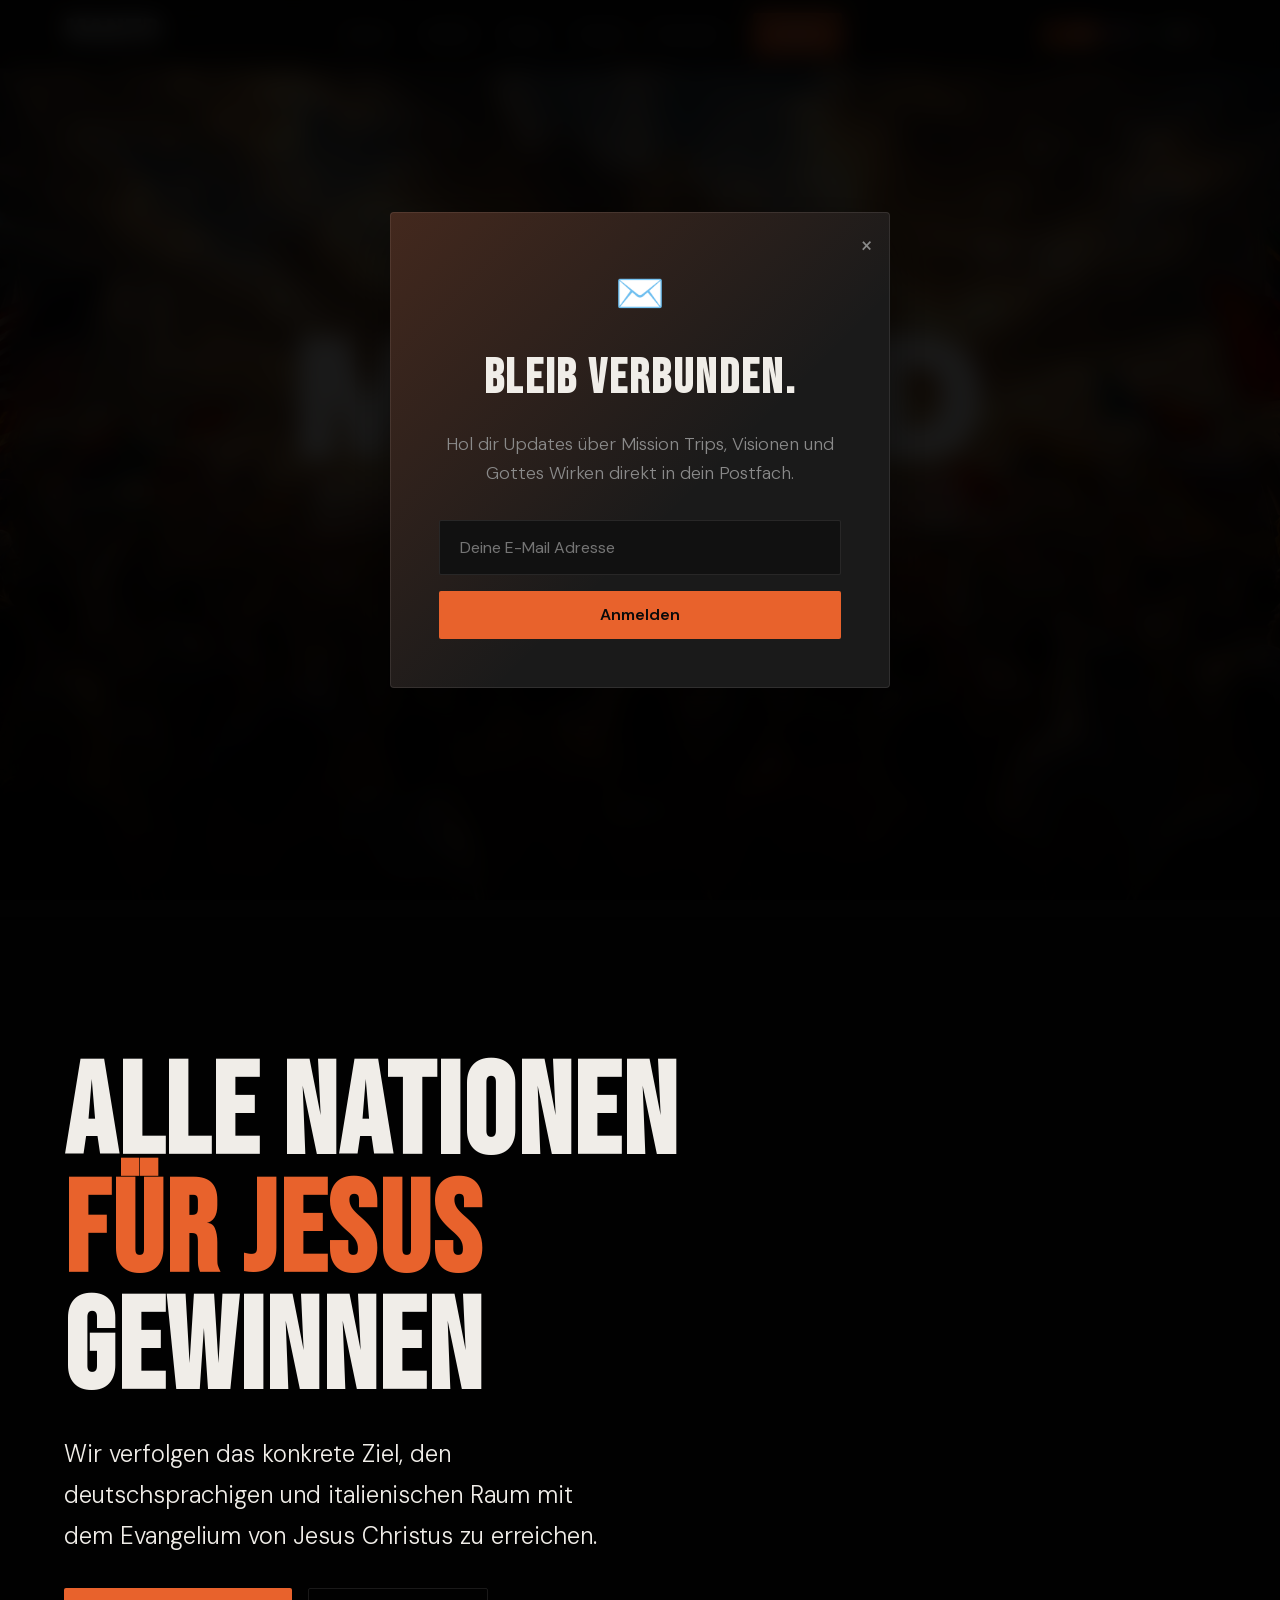
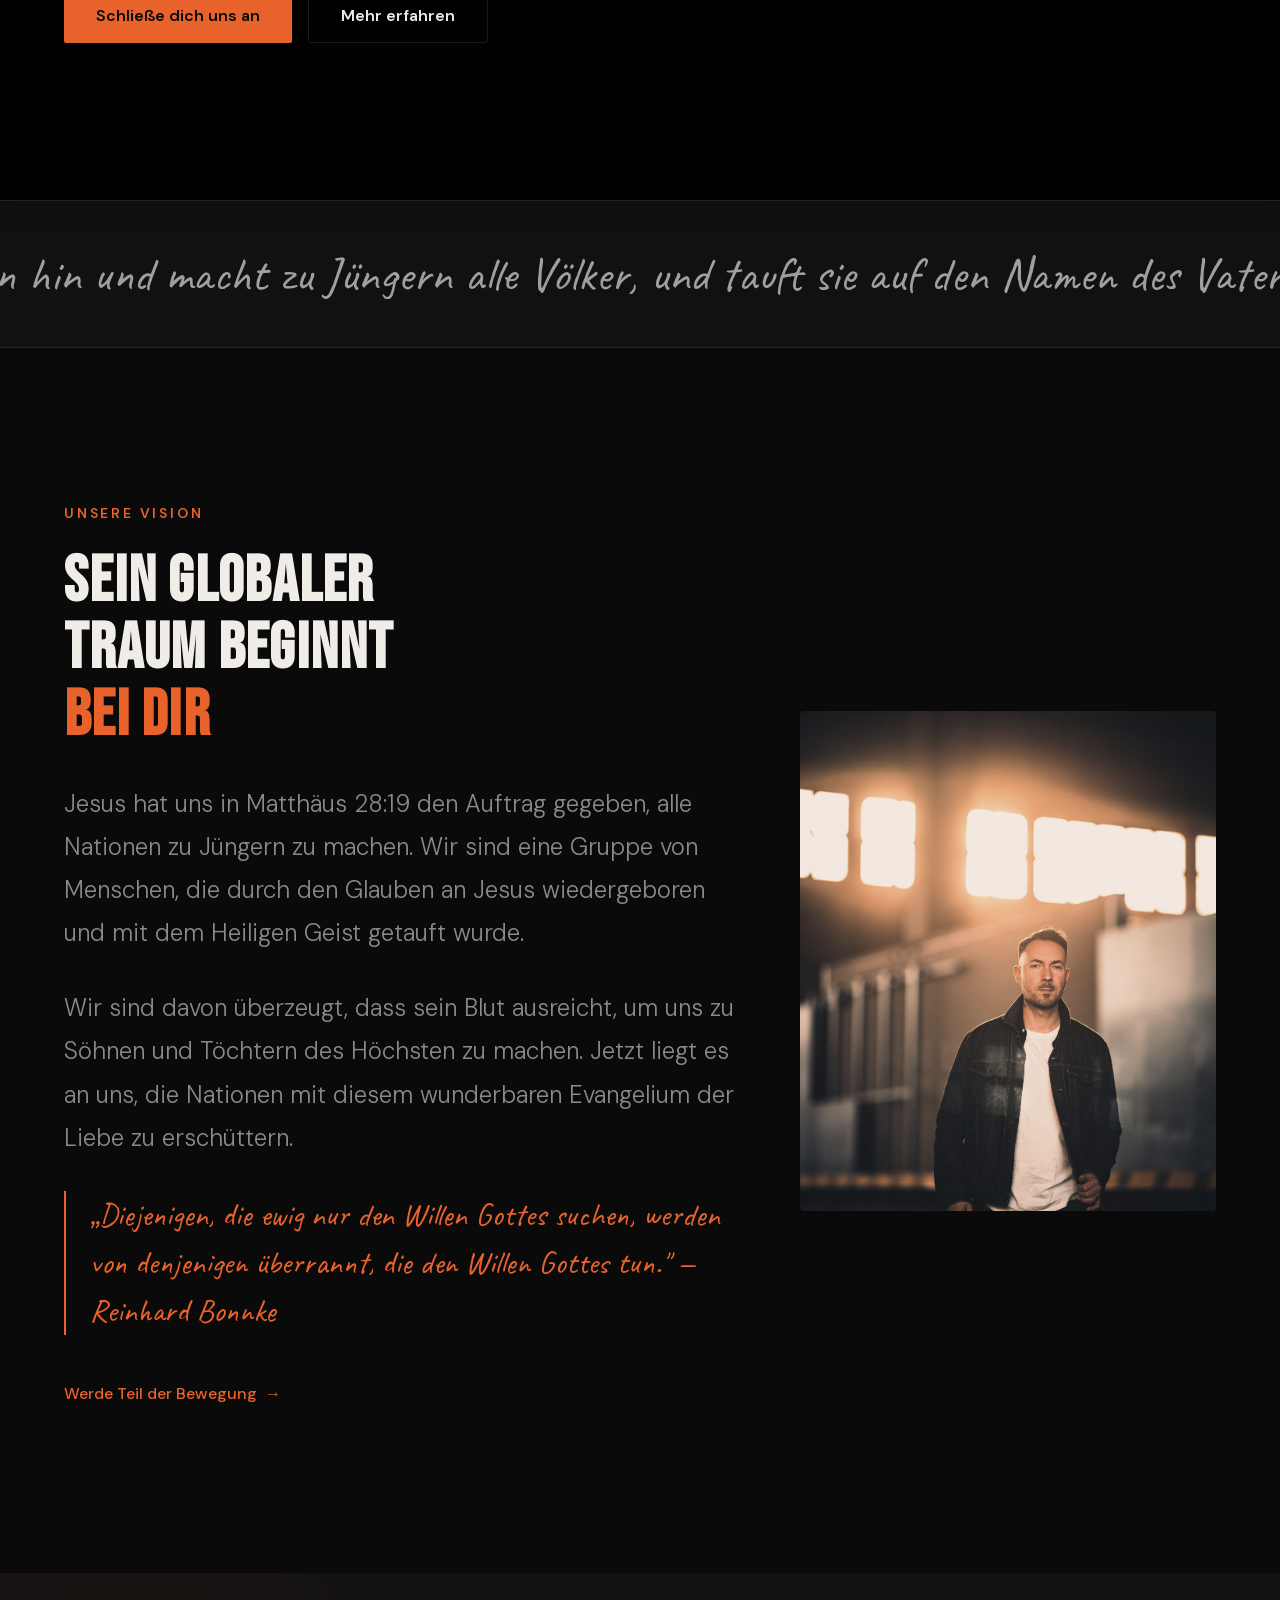
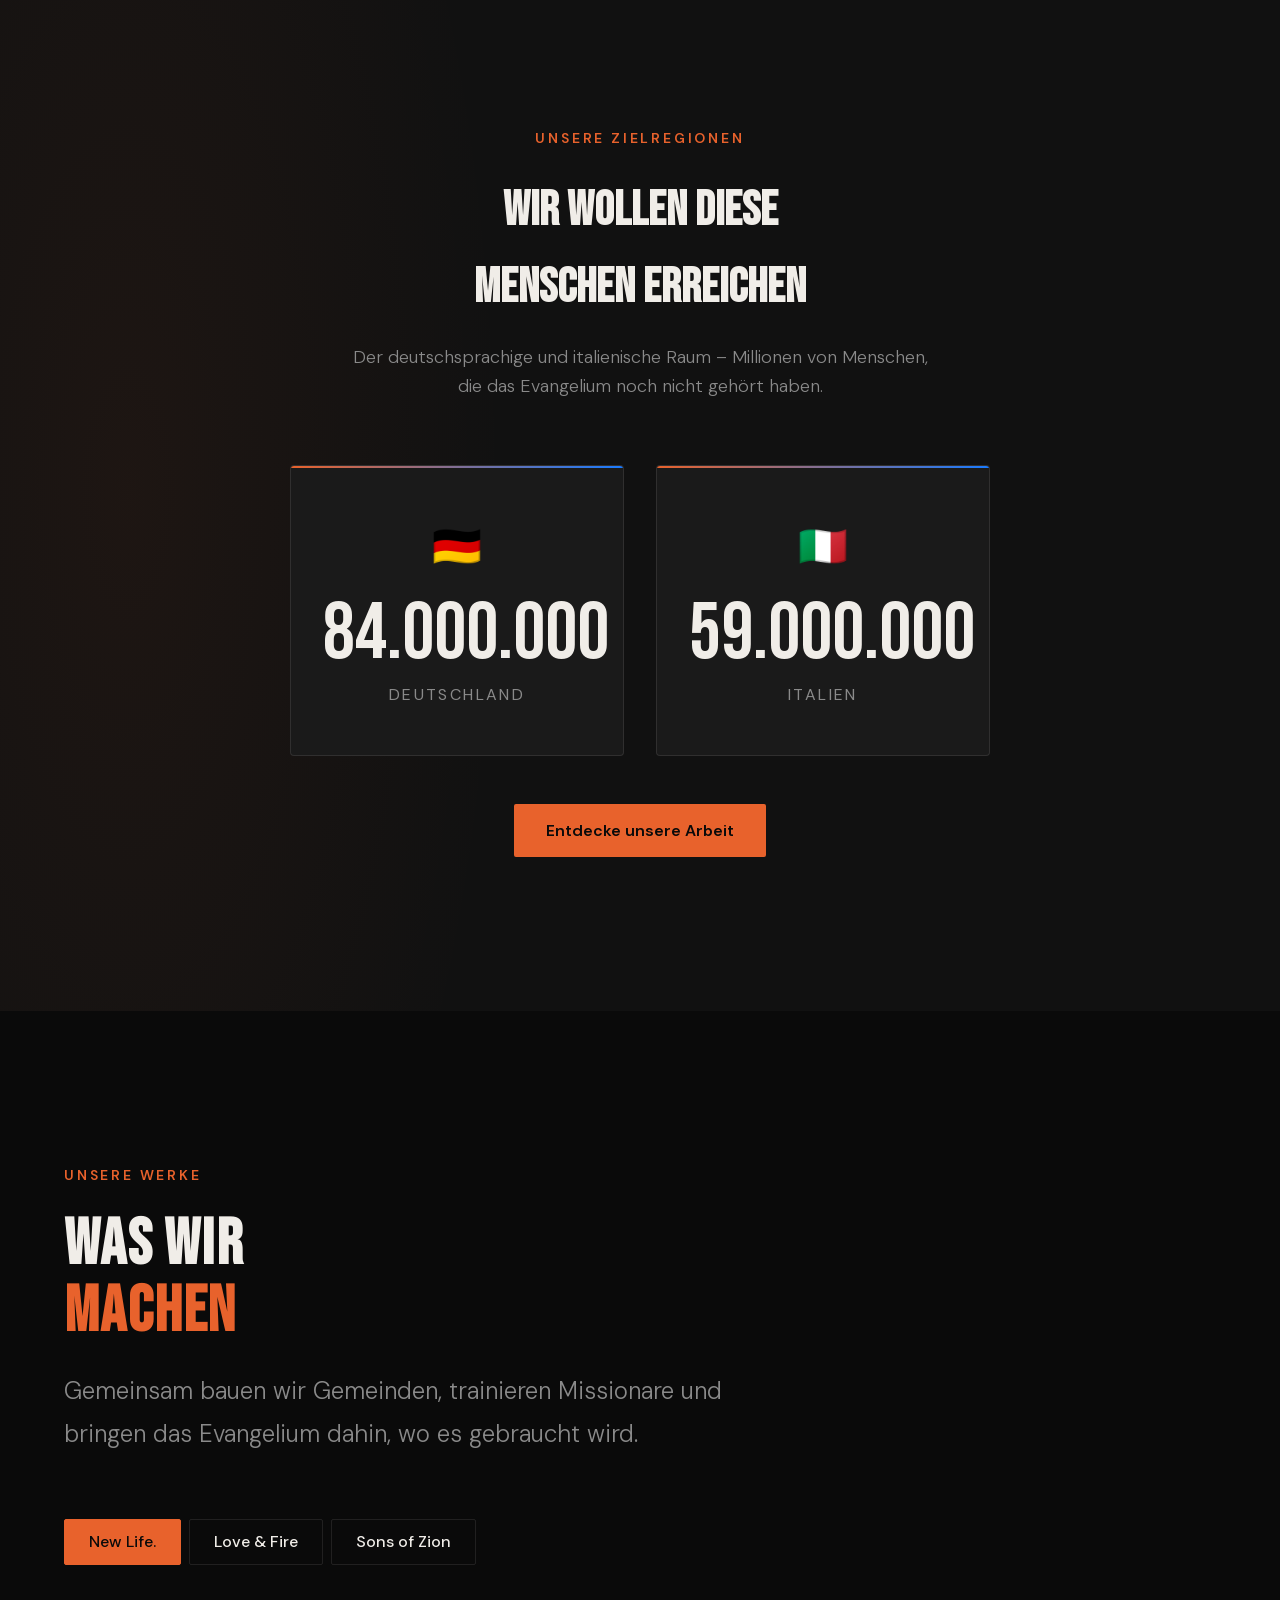
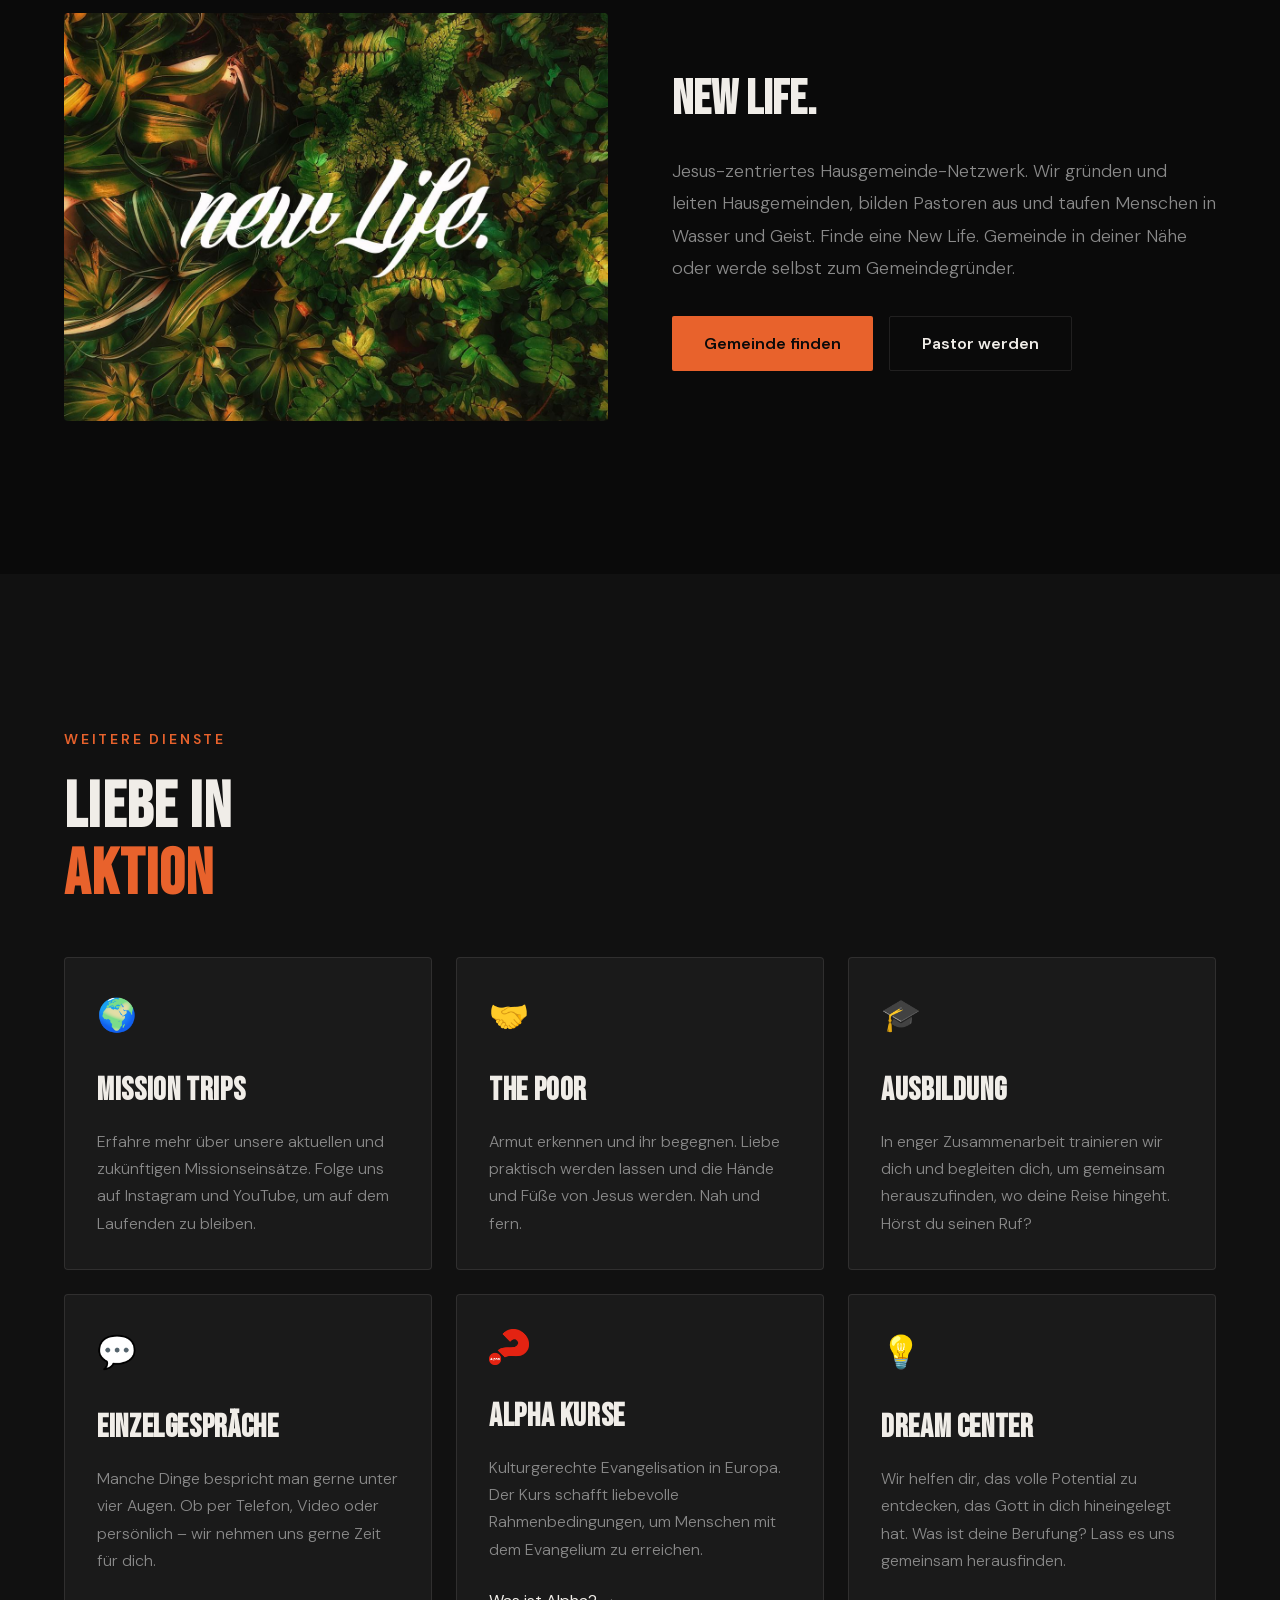
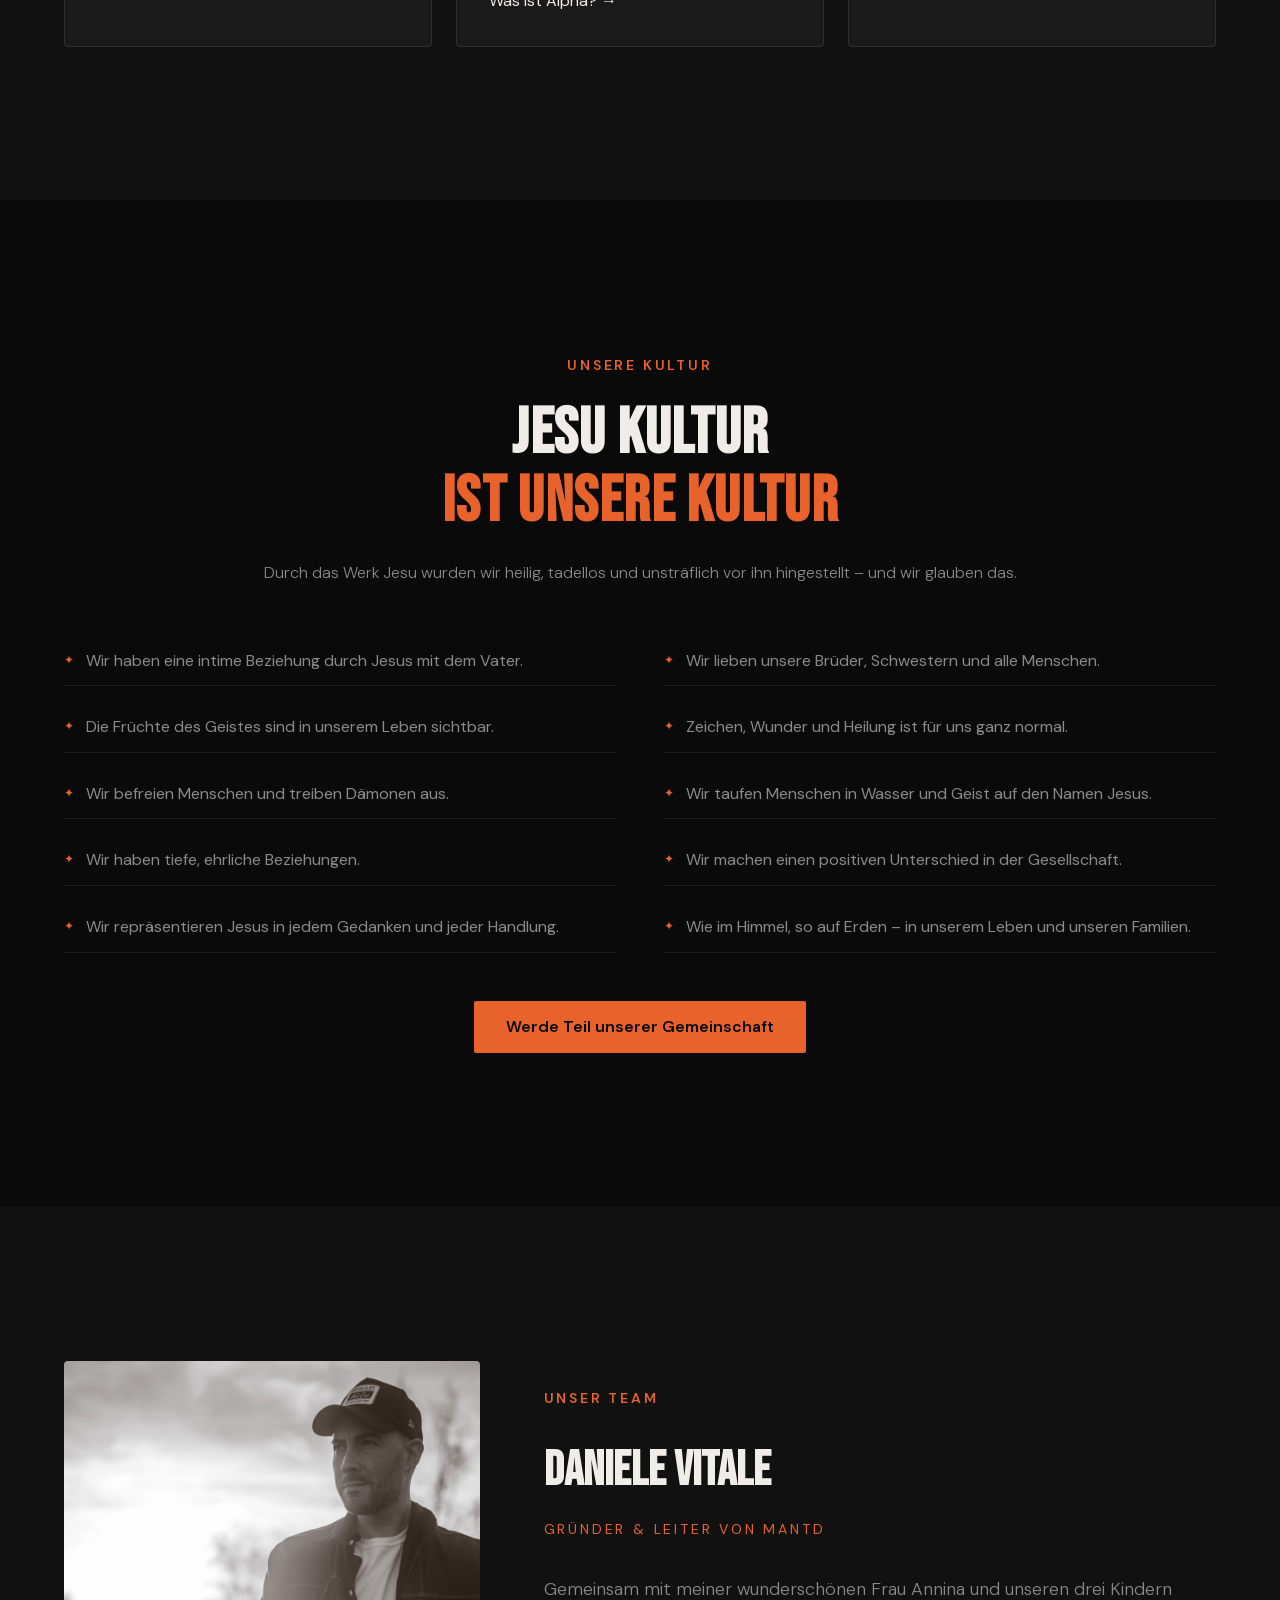
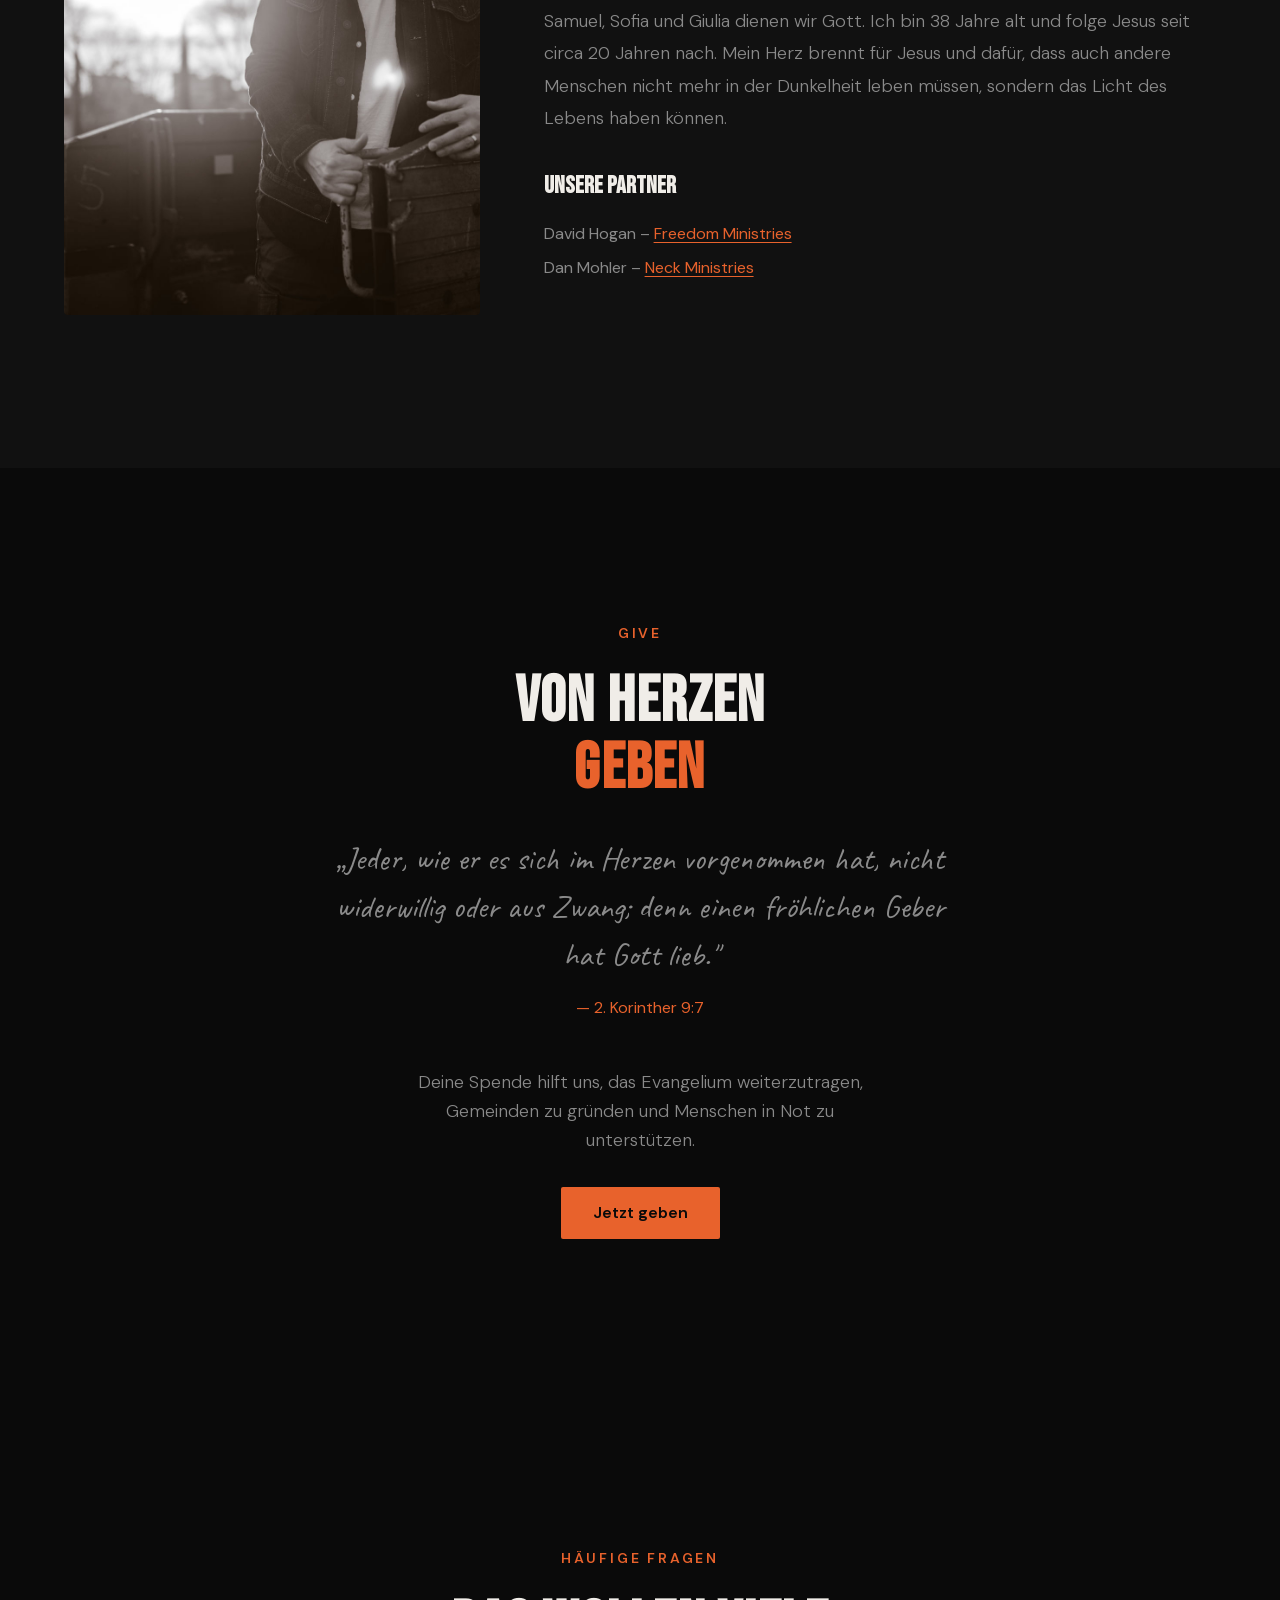
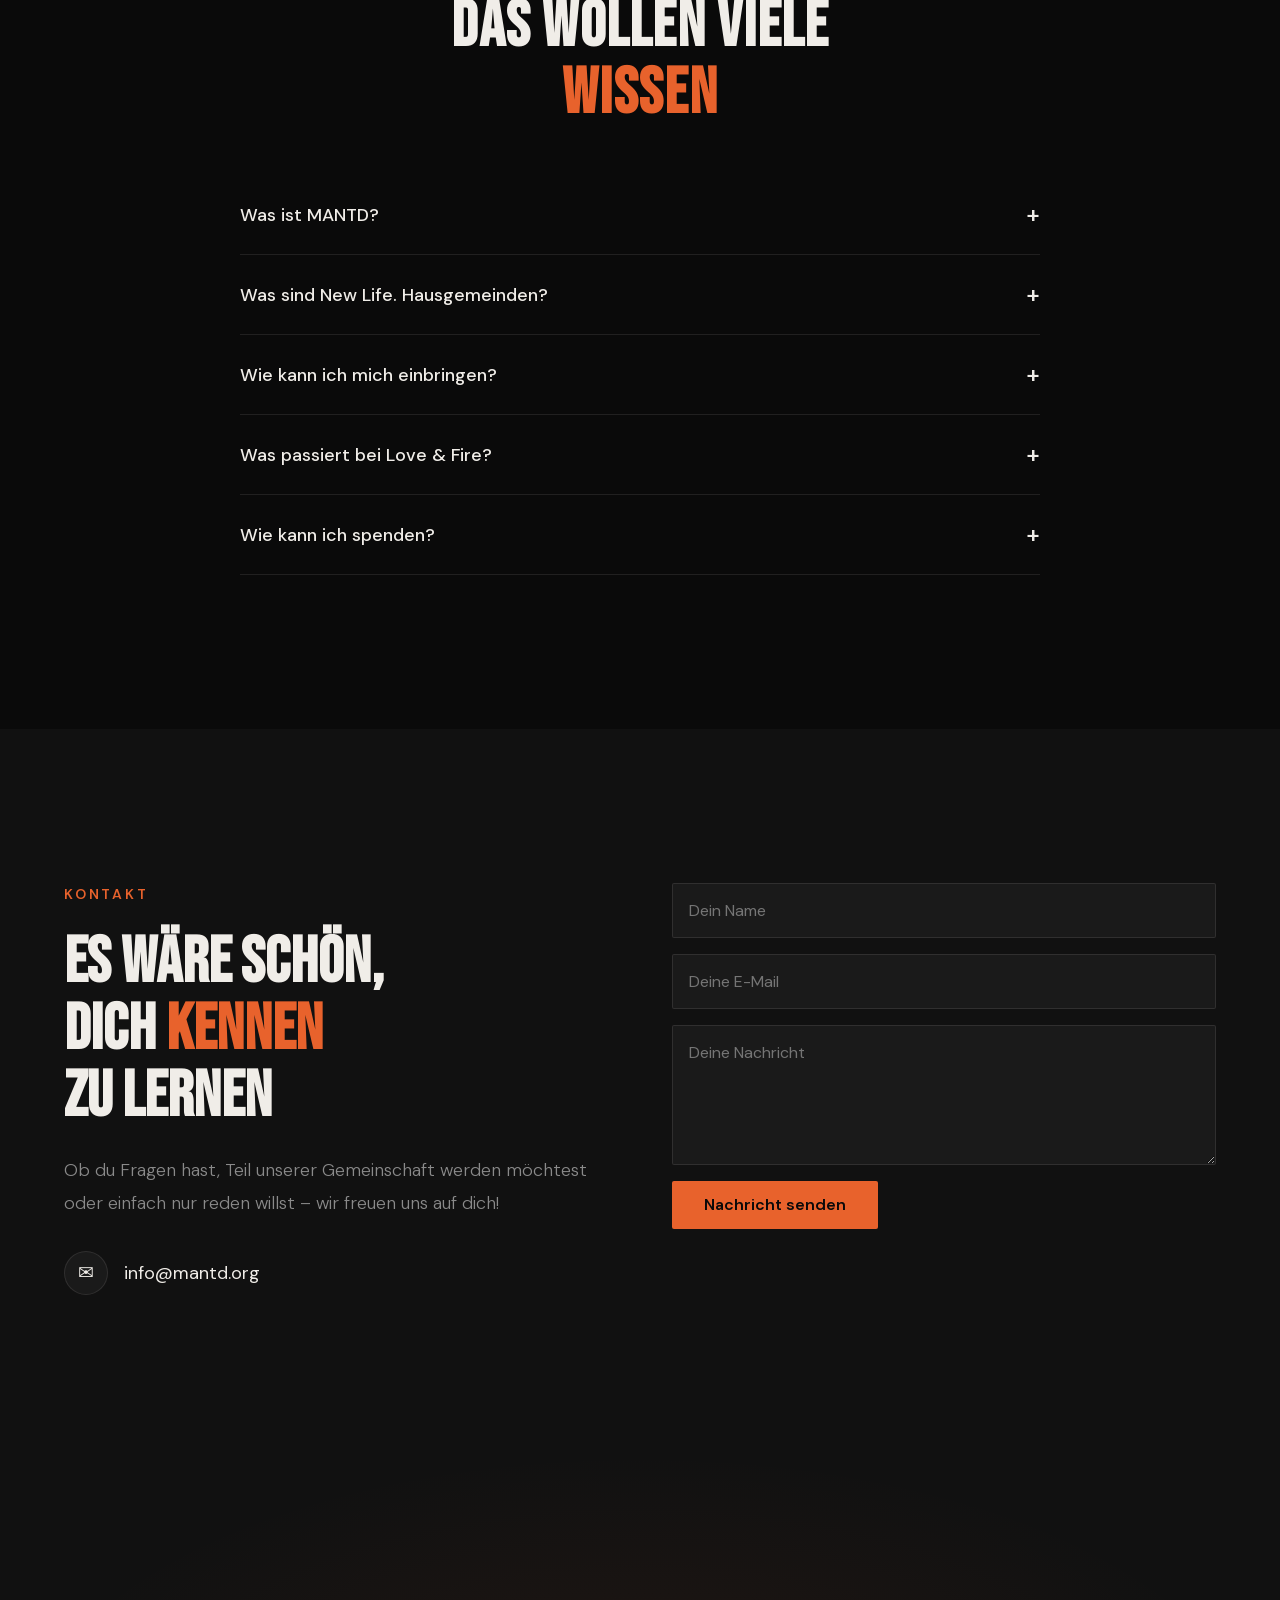
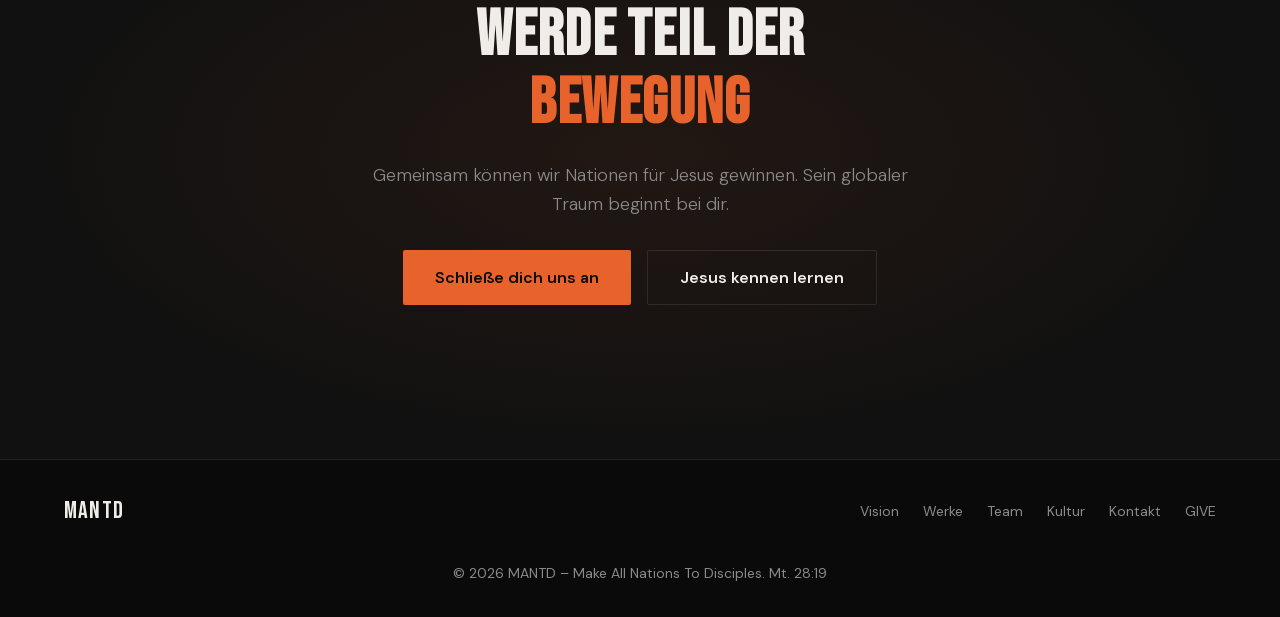
==== index.html @ f21a74c5 "feat: add GSAP and ScrollTrigger animations with custom fonts and updated assets" ====
<!DOCTYPE html>
<html lang="de">

<head>
  <meta charset="UTF-8">
  <meta name="viewport" content="width=device-width, initial-scale=1.0">
  <title>MANTD | Make All Nations To Disciples</title>
  <meta name="description"
    content="MANTD – Alle Nationen für Jesus gewinnen. Gemeinnützige Organisation mit dem Ziel, Europa mit dem Evangelium von Jesus Christus zu erreichen.">
  <link rel="stylesheet" href="assets/fonts.css">
  <link rel="stylesheet" href="style.css">
  <script src="assets/js/gsap.min.js"></script>
  <script src="assets/js/ScrollTrigger.min.js"></script>
</head>

<body>

  <!-- ======= NAVIGATION ======= -->
  <nav class="nav" id="nav">
    <div class="container nav__inner">
      <a href="#" class="nav__logo">
        <img src="assets/images/mantd-logo-weiss.png" alt="MANTD Logo" class="nav__logo-img">
      </a>
      <ul class="nav__links">
        <li><a href="#vision" data-i18n="nav.vision">Vision</a></li>
        <li><a href="#werke" data-i18n="nav.werke">Werke</a></li>
        <li><a href="#team" data-i18n="nav.team">Team</a></li>
        <li><a href="#kultur" data-i18n="nav.kultur">Kultur</a></li>
        <li><a href="#kontakt" data-i18n="nav.kontakt">Kontakt</a></li>
        <li><a href="#give" class="nav__cta" data-i18n="nav.give">GIVE</a></li>
      </ul>

      <!-- ── Language Switcher ── -->
      <div class="lang-switcher" role="group" aria-label="Language switcher">
        <button class="lang-btn active" data-lang="de" aria-pressed="true" onclick="setLanguage('de')">
          <span class="lang-flag">🇩🇪</span><span class="lang-code">DE</span>
        </button>
        <button class="lang-btn" data-lang="en" aria-pressed="false" onclick="setLanguage('en')">
          <span class="lang-flag">🇬🇧</span><span class="lang-code">EN</span>
        </button>
        <button class="lang-btn" data-lang="it" aria-pressed="false" onclick="setLanguage('it')">
          <span class="lang-flag">🇮🇹</span><span class="lang-code">IT</span>
        </button>
      </div>

      <button class="nav__burger" id="burger" data-i18n-aria="nav.burger" aria-label="Menü öffnen">
        <span></span><span></span><span></span>
      </button>
    </div>
  </nav>

  <div class="mobile-menu" id="mobileMenu">
    <a href="#vision" onclick="closeMobile()" data-i18n="nav.vision">Vision</a>
    <a href="#werke" onclick="closeMobile()" data-i18n="nav.werke">Werke</a>
    <a href="#team" onclick="closeMobile()" data-i18n="nav.team">Team</a>
    <a href="#kultur" onclick="closeMobile()" data-i18n="nav.kultur">Kultur</a>
    <a href="#kontakt" onclick="closeMobile()" data-i18n="nav.kontakt">Kontakt</a>
    <a href="#give" onclick="closeMobile()" data-i18n="nav.give">GIVE</a>

    <!-- Mobile Language Switcher -->
    <div class="lang-switcher lang-switcher--mobile" role="group" aria-label="Language switcher">
      <button class="lang-btn active" data-lang="de" aria-pressed="true" onclick="setLanguage('de');closeMobile()">
        <span class="lang-flag">🇩🇪</span><span class="lang-code">DE</span>
      </button>
      <button class="lang-btn" data-lang="en" aria-pressed="false" onclick="setLanguage('en');closeMobile()">
        <span class="lang-flag">🇬🇧</span><span class="lang-code">EN</span>
      </button>
      <button class="lang-btn" data-lang="it" aria-pressed="false" onclick="setLanguage('it');closeMobile()">
        <span class="lang-flag">🇮🇹</span><span class="lang-code">IT</span>
      </button>
    </div>
  </div>

  <!-- ======= HERO ======= -->
  <section class="hero" id="hero">
    <div class="hero__bg">
      <img src="assets/images/hero-background.png" alt="MANTD – Fluid Art Background" loading="eager">
    </div>
    <div class="hero__overlay"></div>
    <div class="hero__center-logo">
      <img src="assets/images/mantd-logo-weiss.png" alt="MANTD" class="hero__big-logo">
    </div>
    <div class="scroll-indicator">
      <span data-i18n="hero.scroll">Scroll</span>
      <div class="scroll-indicator__line"></div>
    </div>
  </section>

  <!-- ======= HERO CONTENT SECTION ======= -->
  <section class="hero-content-section">
    <div class="hcs__bg"></div>
    <div class="hcs__overlay"></div>
    <div class="container hcs__content">
      <h1 class="hero__title">
        <span data-i18n="hero.title.line1">Alle Nationen</span><br>
        <span class="accent" data-i18n="hero.title.accent">für Jesus</span><br>
        <span data-i18n="hero.title.line2">gewinnen</span>
      </h1>
      <p class="hero__subtitle" data-i18n="hero.subtitle">Wir verfolgen das konkrete Ziel, den deutschsprachigen und
        italienischen Raum mit dem
        Evangelium von Jesus Christus zu erreichen.</p>
      <div class="hero__ctas">
        <a href="#kontakt" class="btn btn--primary" data-i18n="hero.cta.join">Schließe dich uns an</a>
        <a href="#vision" class="btn btn--outline" data-i18n="hero.cta.more">Mehr erfahren</a>
      </div>
    </div>
  </section>

  <!-- ======= TICKER ======= -->
  <section class="ticker">
    <div style="overflow:hidden;">
      <div class="ticker__track" id="ticker">
        <div class="ticker__item ticker__item--scripture" data-i18n="ticker.text">Mt 28:19 So geht nun hin und macht zu
          Jüngern alle Völker, und tauft sie auf den Namen des Vaters und des Sohnes und des Heiligen Geistes!</div>
        <div class="ticker__item ticker__item--scripture" data-i18n="ticker.text">Mt 28:19 So geht nun hin und macht zu
          Jüngern alle Völker, und tauft sie auf den Namen des Vaters und des Sohnes und des Heiligen Geistes!</div>
        <div class="ticker__item ticker__item--scripture" data-i18n="ticker.text">Mt 28:19 So geht nun hin und macht zu
          Jüngern alle Völker, und tauft sie auf den Namen des Vaters und des Sohnes und des Heiligen Geistes!</div>
        <div class="ticker__item ticker__item--scripture" data-i18n="ticker.text">Mt 28:19 So geht nun hin und macht zu
          Jüngern alle Völker, und tauft sie auf den Namen des Vaters und des Sohnes und des Heiligen Geistes!</div>
      </div>
    </div>
  </section>

  <!-- ======= VISION ======= -->
  <section class="vision" id="vision">
    <div class="container">
      <div class="vision__grid">
        <div class="vision__text reveal">
          <div class="section-label" data-i18n="vision.label">Unsere Vision</div>
          <h2 class="section-heading" style="margin-bottom:var(--space-8);">
            <span data-i18n="vision.heading1">Sein globaler</span><br>
            <span data-i18n="vision.heading2">Traum beginnt</span><br>
            <span style="color:var(--color-accent);" data-i18n="vision.heading3">bei dir</span>
          </h2>
          <p data-i18n="vision.p1">Jesus hat uns in Matthäus 28:19 den Auftrag gegeben, alle Nationen zu Jüngern zu
            machen. Wir sind eine
            Gruppe von Menschen, die durch den Glauben an Jesus wiedergeboren und mit dem Heiligen Geist getauft wurde.
          </p>
          <p data-i18n="vision.p2">Wir sind davon überzeugt, dass sein Blut ausreicht, um uns zu Söhnen und Töchtern des
            Höchsten zu machen.
            Jetzt liegt es an uns, die Nationen mit diesem wunderbaren Evangelium der Liebe zu erschüttern.</p>
          <div class="vision__quote" data-i18n="vision.quote">
            „Diejenigen, die ewig nur den Willen Gottes suchen, werden von denjenigen überrannt, die den Willen Gottes
            tun."
            <br>- Reinhard Bonnke
          </div>
          <a href="#kontakt" class="btn btn--ghost"><span data-i18n="vision.cta">Werde Teil der Bewegung</span> <span
              class="arrow">→</span></a>
        </div>
        <div class="vision__image reveal">
          <img src="assets/images/daniele-vitale-gruender.jpg" data-i18n-alt="vision.img.alt"
            alt="Daniele Vitale – Gründer MANTD">
        </div>
      </div>
    </div>
  </section>

  <!-- ======= COUNTER ======= -->
  <section class="counter" id="counter">
    <div class="container">
      <div class="section-label" style="text-align:center;" data-i18n="counter.label">Unsere Zielregionen</div>
      <h2 class="counter__heading reveal">
        <span data-i18n="counter.heading1">Wir wollen diese</span><br>
        <span data-i18n="counter.heading2">Menschen erreichen</span>
      </h2>
      <p class="counter__sub reveal" data-i18n="counter.sub">Der deutschsprachige und italienische Raum – Millionen von
        Menschen, die das
        Evangelium noch nicht gehört haben.</p>
      <div class="counter__grid reveal">
        <div class="counter__card">
          <div class="counter__flag">🇩🇪</div>
          <div class="counter__number" data-target="84000000">0</div>
          <div class="counter__label" data-i18n="counter.germany">Deutschland</div>
        </div>
        <div class="counter__card">
          <div class="counter__flag">🇮🇹</div>
          <div class="counter__number" data-target="59000000">0</div>
          <div class="counter__label" data-i18n="counter.italy">Italien</div>
        </div>
      </div>
      <a href="#werke" class="btn btn--primary" data-i18n="counter.cta">Entdecke unsere Arbeit</a>
    </div>
  </section>

  <!-- ======= WERKE ======= -->
  <section class="werke" id="werke">
    <div class="container">
      <div class="werke__intro reveal">
        <div class="section-label" data-i18n="werke.label">Unsere Werke</div>
        <h2 class="section-heading" style="margin-bottom:var(--space-6);">
          <span data-i18n="werke.heading">Was wir</span><br>
          <span style="color:var(--color-accent);" data-i18n="werke.heading.accent">machen</span>
        </h2>
        <p data-i18n="werke.intro">Gemeinsam bauen wir Gemeinden, trainieren Missionare und bringen das Evangelium
          dahin, wo es gebraucht wird.</p>
      </div>

      <div class="werke__tabs reveal">
        <button class="werke__tab active" data-panel="newlife" data-i18n="werke.tab.newlife">New Life.</button>
        <button class="werke__tab" data-panel="lovefire" data-i18n="werke.tab.lovefire">Love &amp; Fire</button>
        <button class="werke__tab" data-panel="sons" data-i18n="werke.tab.sons">Sons of Zion</button>
      </div>

      <!-- New Life Panel -->
      <div class="werke__panel active" id="panel-newlife">
        <div class="werke__card">
          <div class="werke__card-image">
            <img src="assets/images/newlife-gemeinde.jpg" data-i18n-alt="newlife.img.alt" alt="New Life. Logo">
          </div>
          <div>
            <h3 class="werke__card-title">New Life.</h3>
            <p class="werke__card-desc" data-i18n="newlife.desc">Jesus-zentriertes Hausgemeinde-Netzwerk. Wir gründen
              und leiten Hausgemeinden,
              bilden Pastoren aus und taufen Menschen in Wasser und Geist. Finde eine New Life. Gemeinde in deiner Nähe
              oder werde selbst zum Gemeindegründer.</p>
            <div style="display:flex;gap:var(--space-4);flex-wrap:wrap;">
              <a href="https://www.newlife-international.org" target="_blank" rel="noopener" class="btn btn--primary"
                data-i18n="newlife.cta1">Gemeinde finden</a>
              <a href="https://www.sonsofzion.org" target="_blank" rel="noopener" class="btn btn--outline"
                data-i18n="newlife.cta2">Pastor werden</a>
            </div>
          </div>
        </div>
      </div>

      <!-- Love & Fire Panel -->
      <div class="werke__panel" id="panel-lovefire">
        <div class="werke__card">
          <div class="werke__card-image">
            <img src="assets/images/loveandfire-logo.png" data-i18n-alt="lovefire.img.alt" alt="Love &amp; Fire Logo"
              style="object-fit:contain;background:#fff;">
          </div>
          <div>
            <h3 class="werke__card-title">Love &amp; Fire</h3>
            <p class="werke__card-desc" data-i18n="lovefire.desc">Ein 2-Tages-Seminar, bei dem wir tief in Gottes Liebe
              eintauchen. Eine Mischung
              aus Teachings und Straßeneinsätzen – Kranke heilen, für Menschen beten und das Evangelium predigen. Es
              geht nicht um ein Event, sondern um einen Lebensstil.</p>
            <div style="display:flex;gap:var(--space-4);flex-wrap:wrap;">
              <a href="https://www.love-and-fire.org" target="_blank" rel="noopener" class="btn btn--primary"
                data-i18n="lovefire.cta1">Zum nächsten Event</a>
              <a href="https://www.love-and-fire.org" target="_blank" rel="noopener" class="btn btn--outline"
                data-i18n="lovefire.cta2">Event buchen</a>
            </div>
          </div>
        </div>
      </div>

      <!-- Sons of Zion Panel -->
      <div class="werke__panel" id="panel-sons">
        <div class="werke__card">
          <div class="werke__card-image">
            <img src="assets/images/sonsofzion-logo.jpg" data-i18n-alt="sons.img.alt" alt="Sons of Zion Logo"
              style="object-fit:contain;background:#000;padding:10px;">
          </div>
          <div>
            <h3 class="werke__card-title">Sons of Zion</h3>
            <p class="werke__card-desc" data-i18n="sons.desc">Das Herz von Sons of Zion: Männer und Frauen in ihrer
              Identität in Christus
              stärken, gewurzelt und gegründet in der Liebe Gottes. Fest in der Wahrheit stehen, nicht durch Gefühle
              geformt. Seminare lokal und online.</p>
            <div style="display:flex;gap:var(--space-4);flex-wrap:wrap;">
              <a href="https://www.sonsofzion.org" target="_blank" rel="noopener" class="btn btn--primary"
                data-i18n="sons.cta1">Nächstes Seminar</a>
              <a href="https://www.sonsofzion.org" target="_blank" rel="noopener" class="btn btn--outline"
                data-i18n="sons.cta2">Online teilnehmen</a>
            </div>
          </div>
        </div>
      </div>
    </div>
  </section>

  <!-- ======= FEATURES GRID ======= -->
  <section class="features" id="features">
    <div class="container">
      <div class="section-label reveal" data-i18n="features.label">Weitere Dienste</div>
      <h2 class="section-heading reveal" style="max-width:600px;margin-bottom:0;">
        <span data-i18n="features.heading">Liebe in</span><br>
        <span style="color:var(--color-accent);" data-i18n="features.heading.accent">Aktion</span>
      </h2>
      <div class="features__grid">
        <div class="feature-card reveal">
          <span class="feature-card__icon">🌍</span>
          <h3 class="feature-card__title" data-i18n="feature.missions.title">Mission Trips</h3>
          <p class="feature-card__desc" data-i18n="feature.missions.desc">Erfahre mehr über unsere aktuellen und
            zukünftigen Missionseinsätze. Folge uns
            auf Instagram und YouTube, um auf dem Laufenden zu bleiben.</p>
        </div>
        <div class="feature-card reveal">
          <span class="feature-card__icon">🤝</span>
          <h3 class="feature-card__title" data-i18n="feature.poor.title">The Poor</h3>
          <p class="feature-card__desc" data-i18n="feature.poor.desc">Armut erkennen und ihr begegnen. Liebe praktisch
            werden lassen und die Hände und
            Füße von Jesus werden. Nah und fern.</p>
        </div>
        <div class="feature-card reveal">
          <span class="feature-card__icon">🎓</span>
          <h3 class="feature-card__title" data-i18n="feature.training.title">Ausbildung</h3>
          <p class="feature-card__desc" data-i18n="feature.training.desc">In enger Zusammenarbeit trainieren wir dich
            und begleiten dich, um gemeinsam
            herauszufinden, wo deine Reise hingeht. Hörst du seinen Ruf?</p>
        </div>
        <div class="feature-card reveal">
          <span class="feature-card__icon">💬</span>
          <h3 class="feature-card__title" data-i18n="feature.talk.title">Einzelgespräche</h3>
          <p class="feature-card__desc" data-i18n="feature.talk.desc">Manche Dinge bespricht man gerne unter vier Augen.
            Ob per Telefon, Video oder
            persönlich – wir nehmen uns gerne Zeit für dich.</p>
        </div>
        <div class="feature-card reveal">
          <img src="assets/images/alpha-logo.png" data-i18n-alt="feature.alpha.img.alt" alt="Alpha Kurse Logo"
            class="feature-card__icon feature-card__icon--img">
          <h3 class="feature-card__title" data-i18n="feature.alpha.title">Alpha Kurse</h3>
          <p class="feature-card__desc" data-i18n="feature.alpha.desc">Kulturgerechte Evangelisation in Europa. Der Kurs
            schafft liebevolle
            Rahmenbedingungen, um Menschen mit dem Evangelium zu erreichen.</p>
          <br>
          <a href="https://alpha.org/" target="_blank" rel="noopener" class="feature-card__link"
            data-i18n="feature.alpha.link">Was ist Alpha? →</a>
        </div>
        <div class="feature-card reveal">
          <span class="feature-card__icon">💡</span>
          <h3 class="feature-card__title" data-i18n="feature.dream.title">Dream Center</h3>
          <p class="feature-card__desc" data-i18n="feature.dream.desc">Wir helfen dir, das volle Potential zu entdecken,
            das Gott in dich hineingelegt
            hat. Was ist deine Berufung? Lass es uns gemeinsam herausfinden.</p>
        </div>
      </div>
    </div>
  </section>

  <!-- ======= KULTUR ======= -->
  <section class="kultur" id="kultur">
    <div class="container">
      <div class="kultur__content">
        <div class="section-label reveal" data-i18n="kultur.label">Unsere Kultur</div>
        <h2 class="section-heading reveal" style="margin-bottom:var(--space-6);">
          <span data-i18n="kultur.heading1">Jesu Kultur</span><br>
          <span style="color:var(--color-accent);" data-i18n="kultur.heading2">ist unsere Kultur</span>
        </h2>
        <p class="reveal" style="color:var(--color-muted);font-weight:300;line-height:1.8;" data-i18n="kultur.intro">
          Durch das Werk Jesu wurden
          wir heilig, tadellos und unsträflich vor ihn hingestellt – und wir glauben das.</p>
      </div>
      <div class="kultur__list">
        <div class="kultur__item reveal" data-i18n="kultur.item1">Wir haben eine intime Beziehung durch Jesus mit dem
          Vater.</div>
        <div class="kultur__item reveal" data-i18n="kultur.item2">Wir lieben unsere Brüder, Schwestern und alle
          Menschen.</div>
        <div class="kultur__item reveal" data-i18n="kultur.item3">Die Früchte des Geistes sind in unserem Leben
          sichtbar.</div>
        <div class="kultur__item reveal" data-i18n="kultur.item4">Zeichen, Wunder und Heilung ist für uns ganz normal.
        </div>
        <div class="kultur__item reveal" data-i18n="kultur.item5">Wir befreien Menschen und treiben Dämonen aus.</div>
        <div class="kultur__item reveal" data-i18n="kultur.item6">Wir taufen Menschen in Wasser und Geist auf den Namen
          Jesus.</div>
        <div class="kultur__item reveal" data-i18n="kultur.item7">Wir haben tiefe, ehrliche Beziehungen.</div>
        <div class="kultur__item reveal" data-i18n="kultur.item8">Wir machen einen positiven Unterschied in der
          Gesellschaft.</div>
        <div class="kultur__item reveal" data-i18n="kultur.item9">Wir repräsentieren Jesus in jedem Gedanken und jeder
          Handlung.</div>
        <div class="kultur__item reveal" data-i18n="kultur.item10">Wie im Himmel, so auf Erden – in unserem Leben und
          unseren Familien.</div>
      </div>
      <div style="text-align:center;" class="reveal">
        <a href="#kontakt" class="btn btn--primary" data-i18n="kultur.cta">Werde Teil unserer Gemeinschaft</a>
      </div>
    </div>
  </section>

  <!-- ======= TEAM ======= -->
  <section class="team" id="team">
    <div class="container">
      <div class="team__grid">
        <div class="team__image reveal">
          <img src="assets/images/daniele-vitale-team.jpg" data-i18n-alt="team.img.alt" alt="Daniele Vitale">
        </div>
        <div class="reveal">
          <div class="section-label" data-i18n="team.label">Unser Team</div>
          <h2 class="team__name">Daniele Vitale</h2>
          <div class="team__role" data-i18n="team.role">Gründer &amp; Leiter von MANTD</div>
          <p class="team__bio" data-i18n="team.bio">Gemeinsam mit meiner wunderschönen Frau Annina und unseren drei
            Kindern Samuel, Sofia und
            Giulia dienen wir Gott. Ich bin 38 Jahre alt und folge Jesus seit circa 20 Jahren
            nach. Mein Herz brennt für Jesus und dafür, dass auch andere Menschen nicht mehr in der Dunkelheit leben
            müssen, sondern das Licht des Lebens haben können.</p>
          <h3 class="team__partners-title" data-i18n="team.partners">Unsere Partner</h3>
          <div class="team__partner">David Hogan – <a href="http://freedom-ministries.us/" target="_blank"
              rel="noopener">Freedom Ministries</a></div>
          <div class="team__partner">Dan Mohler – <a href="http://neckministries.com/" target="_blank"
              rel="noopener">Neck Ministries</a></div>
        </div>
      </div>
    </div>
  </section>

  <!-- ======= GIVE ======= -->
  <section class="give" id="give">
    <div class="container">
      <div class="section-label reveal" data-i18n="give.label">Give</div>
      <h2 class="section-heading reveal" style="margin-bottom:var(--space-8);">
        <span data-i18n="give.heading1">Von Herzen</span><br>
        <span style="color:var(--color-accent);" data-i18n="give.heading2">geben</span>
      </h2>
      <p class="give__quote reveal" data-i18n="give.quote">„Jeder, wie er es sich im Herzen vorgenommen hat, nicht
        widerwillig oder aus Zwang;
        denn einen fröhlichen Geber hat Gott lieb."</p>
      <p class="give__ref reveal" data-i18n="give.ref">— 2. Korinther 9:7</p>
      <p class="give__desc reveal" data-i18n="give.desc">Deine Spende hilft uns, das Evangelium weiterzutragen,
        Gemeinden zu gründen und
        Menschen in Not zu unterstützen.</p>
      <a href="https://pay.raisenow.io/mcqdv" target="_blank" rel="noopener" class="btn btn--primary reveal"
        data-i18n="give.cta">Jetzt
        geben</a>
    </div>
  </section>

  <!-- ======= FAQ ======= -->
  <section class="faq" id="faq">
    <div class="container">
      <div style="text-align:center;">
        <div class="section-label reveal" data-i18n="faq.label">Häufige Fragen</div>
        <h2 class="section-heading reveal">
          <span data-i18n="faq.heading1">Das wollen viele</span><br>
          <span style="color:var(--color-accent);" data-i18n="faq.heading2">wissen</span>
        </h2>
      </div>
      <div class="faq__list">
        <div class="faq__item reveal">
          <button class="faq__question">
            <span data-i18n="faq.q1">Was ist MANTD?</span>
            <span class="faq__icon">+</span>
          </button>
          <div class="faq__answer">
            <p data-i18n="faq.a1">MANTD steht für „Make All Nations To Disciples" – ein internationales Missionswerk mit
              der Vision, das
              Evangelium von Jesus Christus an die Enden der Erde zu bringen. Aktuell fokussieren wir uns auf den
              deutschsprachigen und italienischen Raum.</p>
          </div>
        </div>
        <div class="faq__item reveal">
          <button class="faq__question">
            <span data-i18n="faq.q2">Was sind New Life. Hausgemeinden?</span>
            <span class="faq__icon">+</span>
          </button>
          <div class="faq__answer">
            <p data-i18n="faq.a2">New Life. ist ein Jesus-zentriertes Hausgemeinde-Netzwerk. Wir sind überzeugt, dass
              intime, kraftvolle
              Gemeinschaften in Häusern – wie in der Apostelgeschichte – die Grundlage für eine lebendige Gemeinde sind.
            </p>
          </div>
        </div>
        <div class="faq__item reveal">
          <button class="faq__question">
            <span data-i18n="faq.q3">Wie kann ich mich einbringen?</span>
            <span class="faq__icon">+</span>
          </button>
          <div class="faq__answer">
            <p data-i18n="faq.a3">Es gibt viele Wege: Besuche eine Hausgemeinde, nimm an einem Love &amp; Fire oder Sons
              of Zion Event
              teil, werde Missionar, unterstütze uns im Gebet oder finanziell. Schreib uns einfach über das
              Kontaktformular!</p>
          </div>
        </div>
        <div class="faq__item reveal">
          <button class="faq__question">
            <span data-i18n="faq.q4">Was passiert bei Love &amp; Fire?</span>
            <span class="faq__icon">+</span>
          </button>
          <div class="faq__answer">
            <p data-i18n="faq.a4">Love &amp; Fire ist ein 2-Tages-Seminar mit Teachings über unsere Identität in
              Christus, intensiven
              Worship-Zeiten und praktischen Straßeneinsätzen. Es geht darum, zu lernen, wie Jesus gelebt hat – und das
              dann auch zu tun.</p>
          </div>
        </div>
        <div class="faq__item reveal">
          <button class="faq__question">
            <span data-i18n="faq.q5">Wie kann ich spenden?</span>
            <span class="faq__icon">+</span>
          </button>
          <div class="faq__answer">
            <p data-i18n="faq.a5">MANTD ist als gemeinnütziger Verein anerkannt. Du kannst uns per E-Mail an
              info@mantd.org
              kontaktieren, um Informationen zur Spende zu erhalten. Jeder Beitrag hilft uns, das Evangelium
              weiterzutragen.</p>
          </div>
        </div>
      </div>
    </div>
  </section>

  <!-- ======= KONTAKT ======= -->
  <section class="kontakt" id="kontakt">
    <div class="container">
      <div class="kontakt__grid">
        <div class="reveal">
          <div class="section-label" data-i18n="kontakt.label">Kontakt</div>
          <h2 class="kontakt__heading">
            <span data-i18n="kontakt.heading1">Es wäre schön,</span><br>
            <span data-i18n="kontakt.heading2">dich</span> <span style="color:var(--color-accent);"
              data-i18n="kontakt.heading3">kennen</span><br>
            <span data-i18n="kontakt.heading4">zu lernen</span>
          </h2>
          <p class="kontakt__text" data-i18n="kontakt.text">Ob du Fragen hast, Teil unserer Gemeinschaft werden möchtest
            oder einfach nur reden
            willst – wir freuen uns auf dich!</p>
          <div class="kontakt__info">
            <div class="kontakt__info-item">
              <div class="kontakt__info-icon">✉</div>
              <a href="mailto:info@mantd.org">info@mantd.org</a>
            </div>
          </div>
        </div>
        <form class="kontakt__form reveal" id="contactForm">
          <!-- Honeypot: Anti-Spam (hidden via CSS) -->
          <div class="hp-field">
            <input type="text" name="website" tabindex="-1" autocomplete="off">
          </div>

          <input class="kontakt__input" name="name" type="text" data-i18n-placeholder="kontakt.name"
            placeholder="Dein Name" required>
          <input class="kontakt__input" name="email" type="email" data-i18n-placeholder="kontakt.email"
            placeholder="Deine E-Mail" required>
          <textarea class="kontakt__textarea" name="message" data-i18n-placeholder="kontakt.message"
            placeholder="Deine Nachricht" required></textarea>
          <button type="submit" id="contactSubmit" class="btn btn--primary" style="align-self:flex-start;"
            data-i18n="kontakt.send">Nachricht senden</button>

          <p id="formStatus" class="form-status"></p>
        </form>
      </div>
    </div>
  </section>

  <!-- ======= FINAL CTA ======= -->
  <section class="final-cta">
    <div class="container">
      <h2 class="section-heading reveal">
        <span data-i18n="finalcta.heading1">Werde Teil der</span><br>
        <span style="color:var(--color-accent);" data-i18n="finalcta.heading2">Bewegung</span>
      </h2>
      <p class="final-cta__sub reveal" data-i18n="finalcta.sub">Gemeinsam können wir Nationen für Jesus gewinnen. Sein
        globaler Traum beginnt bei
        dir.</p>
      <div class="reveal" style="display:flex;gap:var(--space-4);justify-content:center;flex-wrap:wrap;">
        <a href="#kontakt" class="btn btn--primary" data-i18n="finalcta.cta1">Schließe dich uns an</a>
        <a href="#kontakt" class="btn btn--outline" data-i18n="finalcta.cta2">Jesus kennen lernen</a>
      </div>
    </div>
  </section>

  <!-- ======= FOOTER ======= -->
  <footer class="footer">
    <div class="container footer__inner">
      <a href="#" class="footer__logo">MANTD</a>
      <ul class="footer__links">
        <li><a href="#vision" data-i18n="nav.vision">Vision</a></li>
        <li><a href="#werke" data-i18n="nav.werke">Werke</a></li>
        <li><a href="#team" data-i18n="nav.team">Team</a></li>
        <li><a href="#kultur" data-i18n="nav.kultur">Kultur</a></li>
        <li><a href="#kontakt" data-i18n="nav.kontakt">Kontakt</a></li>
        <li><a href="#give" data-i18n="nav.give">GIVE</a></li>
      </ul>
      <p class="footer__copy" data-i18n="footer.copy">&copy; 2026 MANTD – Make All Nations To Disciples. Mt. 28:19</p>
    </div>
  </footer>

  <!-- ======= NEWSLETTER POPUP ======= -->
  <div class="newsletter-modal" id="newsletterModal">
    <div class="newsletter-card" id="newsletterCard">
      <button class="newsletter-close" id="closeNewsletter" aria-label="Close Newsletter">&times;</button>
      <div class="newsletter-content">
        <span class="newsletter-icon">✉️</span>
        <h3 class="newsletter-title" data-i18n="news.title">Bleib verbunden.</h3>
        <p class="newsletter-subtitle" data-i18n="news.subtitle">Hol dir Updates über Mission Trips, Visionen und Gottes
          Wirken direkt in dein Postfach.</p>
        <form class="newsletter-form" id="newsletterForm">
          <input type="email" class="newsletter-input" data-i18n-placeholder="news.placeholder"
            placeholder="Deine E-Mail Adresse" required>
          <button type="submit" class="btn btn--primary newsletter-submit" data-i18n="news.btn">Anmelden</button>
        </form>
        <p class="newsletter-success" id="newsletterSuccess" data-i18n="news.success">Willkommen im Team! Bitte
          bestätige deine E-Mail.</p>
      </div>
    </div>
  </div>

  <!-- ======= SCRIPTS ======= -->
  <script src="translations.js"></script>
  <script>
    // ---- Nav scroll effect ----
    const nav = document.getElementById('nav');
    window.addEventListener('scroll', () => {
      nav.classList.toggle('scrolled', window.scrollY > 50);
    });

    // ---- Mobile menu ----
    const burger = document.getElementById('burger');
    const mobileMenu = document.getElementById('mobileMenu');
    burger.addEventListener('click', () => {
      mobileMenu.classList.toggle('active');
      const spans = burger.querySelectorAll('span');
      if (mobileMenu.classList.contains('active')) {
        spans[0].style.transform = 'rotate(45deg) translate(5px, 5px)';
        spans[1].style.opacity = '0';
        spans[2].style.transform = 'rotate(-45deg) translate(5px, -5px)';
      } else {
        spans[0].style.transform = '';
        spans[1].style.opacity = '';
        spans[2].style.transform = '';
      }
    });
    function closeMobile() {
      mobileMenu.classList.remove('active');
      const spans = burger.querySelectorAll('span');
      spans[0].style.transform = '';
      spans[1].style.opacity = '';
      spans[2].style.transform = '';
    }

    // ---- GSAP Animations ----
    gsap.registerPlugin(ScrollTrigger);

    gsap.utils.toArray('.reveal').forEach((el, i) => {
      gsap.to(el, {
        y: 0,
        opacity: 1,
        duration: 0.9,
        ease: 'power3.out',
        scrollTrigger: {
          trigger: el,
          start: 'top 88%',
          once: true
        }
      });
    });

    gsap.from('.hero__center-logo', { scale: 0.9, opacity: 0, duration: 1.5, ease: 'power3.out' });
    gsap.from('.scroll-indicator', { opacity: 0, duration: 1, delay: 1.5 });

    ScrollTrigger.create({
      trigger: '.hero',
      start: 'top top',
      pin: true,
      pinSpacing: false,
      scrub: true
    });

    gsap.from('.hero__title', { y: 60, opacity: 0, duration: 1.2, ease: 'power3.out', scrollTrigger: { trigger: '.hero-content-section', start: 'top 60%' } });
    gsap.from('.hero__subtitle', { y: 40, opacity: 0, duration: 1, ease: 'power3.out', scrollTrigger: { trigger: '.hero-content-section', start: 'top 50%' } });
    gsap.from('.hero__ctas', { y: 30, opacity: 0, duration: 1, ease: 'power3.out', scrollTrigger: { trigger: '.hero-content-section', start: 'top 40%' } });

    // Ticker marquee
    gsap.to('#ticker', {
      x: '-50%',
      duration: 60,
      ease: 'none',
      repeat: -1
    });

    // ---- Counter animation ----
    const counterNumbers = document.querySelectorAll('.counter__number[data-target]');
    counterNumbers.forEach(num => {
      const target = parseInt(num.dataset.target);
      ScrollTrigger.create({
        trigger: num,
        start: 'top 85%',
        once: true,
        onEnter: () => {
          gsap.to({ val: 0 }, {
            val: target,
            duration: 2.5,
            ease: 'power2.out',
            onUpdate: function () {
              num.textContent = Math.round(this.targets()[0].val).toLocaleString('de-DE');
            }
          });
        }
      });
    });

    // ---- Werke Tabs ----
    const tabs = document.querySelectorAll('.werke__tab');
    const panels = document.querySelectorAll('.werke__panel');
    tabs.forEach(tab => {
      tab.addEventListener('click', () => {
        tabs.forEach(t => t.classList.remove('active'));
        panels.forEach(p => p.classList.remove('active'));
        tab.classList.add('active');
        document.getElementById('panel-' + tab.dataset.panel).classList.add('active');
      });
    });

    // ---- FAQ Accordion ----
    document.querySelectorAll('.faq__question').forEach(q => {
      q.addEventListener('click', () => {
        const item = q.parentElement;
        const wasOpen = item.classList.contains('open');
        document.querySelectorAll('.faq__item').forEach(i => i.classList.remove('open'));
        if (!wasOpen) item.classList.add('open');
      });
    });

    // ---- Smooth scroll for anchor links ----
    document.querySelectorAll('a[href^="#"]').forEach(a => {
      a.addEventListener('click', (e) => {
        const target = document.querySelector(a.getAttribute('href'));
        if (target) {
          e.preventDefault();
          target.scrollIntoView({ behavior: 'smooth', block: 'start' });
        }
      });
    });

    // ---- Newsletter Logic (Nuclear Fix) ----
    let newsletterOpened = false;

    function initNewsletter() {
      const newsletterModal = document.getElementById('newsletterModal');
      const newsletterCard = document.getElementById('newsletterCard');
      const closeNewsletter = document.getElementById('closeNewsletter');
      const newsletterForm = document.getElementById('newsletterForm');
      const newsletterSuccess = document.getElementById('newsletterSuccess');

      if (!newsletterModal) {
        console.error('Newsletter Modal not found in DOM');
        return;
      }

      function openNewsletter() {
        if (newsletterOpened || localStorage.getItem('newsletterShown')) return;
        newsletterOpened = true;

        try {
          newsletterModal.style.display = 'flex';
          gsap.fromTo(newsletterModal, { opacity: 0 }, { opacity: 1, duration: 0.5 });
          gsap.fromTo(newsletterCard, { y: 50, scale: 0.9 }, { y: 0, scale: 1, duration: 0.8, ease: 'back.out(1.7)' });

          localStorage.setItem('newsletterShown', 'true');
        } catch (err) {
          // Silent fail
        }
      }

      closeNewsletter.addEventListener('click', () => {
        gsap.to(newsletterModal, {
          opacity: 0, duration: 0.3, onComplete: () => {
            newsletterModal.style.display = 'none';
          }
        });
      });

      newsletterForm.addEventListener('submit', async (e) => {
        e.preventDefault();
        const submitBtn = newsletterForm.querySelector('button');
        const emailInput = newsletterForm.querySelector('.newsletter-input');
        const originalBtnText = submitBtn.textContent;

        // UI Feedback - Loading
        submitBtn.disabled = true;
        submitBtn.textContent = '...';

        try {
          const formData = new FormData();
          formData.append('email', emailInput.value);

          const response = await fetch('newsletter_subscribe.php', {
            method: 'POST',
            body: formData
          });

          const result = await response.json();

          if (result.success) {
            newsletterForm.style.display = 'none';
            newsletterSuccess.style.display = 'block';
            newsletterSuccess.textContent = result.message;
            setTimeout(() => { closeNewsletter.click(); }, 4000);
          } else {
            alert(result.message || 'Fehler bei der Anmeldung.');
            submitBtn.disabled = false;
            submitBtn.textContent = originalBtnText;
          }
        } catch (error) {
          alert('Ein technischer Fehler ist aufgetreten.');
          submitBtn.disabled = false;
          submitBtn.textContent = originalBtnText;
        }
      });

      // Trigger on Scroll
      ScrollTrigger.create({
        trigger: '#vision',
        start: 'top 40%',
        onEnter: () => openNewsletter()
      });
    }

    // Initialize after a small delay to ensure i18n and layout are ready
    window.addEventListener('load', () => {
      initNewsletter();
      ScrollTrigger.refresh();
    });

    // ---- Contact Form AJAX ----
    const contactForm = document.getElementById('contactForm');
    const formStatus = document.getElementById('formStatus');
    const submitBtn = document.getElementById('contactSubmit');

    if (contactForm) {
      contactForm.addEventListener('submit', async (e) => {
        e.preventDefault();

        // UI Feedback
        submitBtn.disabled = true;
        const originalText = submitBtn.textContent;
        submitBtn.textContent = '...';
        formStatus.textContent = '';
        formStatus.className = 'form-status';

        const formData = new FormData(contactForm);

        try {
          const response = await fetch('contact.php', {
            method: 'POST',
            body: formData
          });

          const result = await response.json();

          if (response.ok && result.success) {
            formStatus.textContent = result.message;
            formStatus.classList.add('success');
            contactForm.reset();
          } else {
            throw new Error(result.message || 'Fehler beim Senden.');
          }
        } catch (error) {
          formStatus.textContent = error.message;
          formStatus.classList.add('error');
        } finally {
          submitBtn.disabled = false;
          submitBtn.textContent = originalText;
        }
      });
    }
  </script>
</body>

</html>
---- assets/fonts.css ----
/* latin-ext */
@font-face {
  font-family: 'Bebas Neue';
  font-style: normal;
  font-weight: 400;
  font-display: swap;
  src: url(./fonts/bebasneue-JTUSjIg69CK48gW7PXoo9WdhyyTh89ZNpQ.woff2) format('woff2');
  unicode-range: U+0100-02BA, U+02BD-02C5, U+02C7-02CC, U+02CE-02D7, U+02DD-02FF, U+0304, U+0308, U+0329, U+1D00-1DBF, U+1E00-1E9F, U+1EF2-1EFF, U+2020, U+20A0-20AB, U+20AD-20C0, U+2113, U+2C60-2C7F, U+A720-A7FF;
}
/* latin */
@font-face {
  font-family: 'Bebas Neue';
  font-style: normal;
  font-weight: 400;
  font-display: swap;
  src: url(./fonts/bebasneue-JTUSjIg69CK48gW7PXoo9WlhyyTh89Y.woff2) format('woff2');
  unicode-range: U+0000-00FF, U+0131, U+0152-0153, U+02BB-02BC, U+02C6, U+02DA, U+02DC, U+0304, U+0308, U+0329, U+2000-206F, U+20AC, U+2122, U+2191, U+2193, U+2212, U+2215, U+FEFF, U+FFFD;
}
/* cyrillic-ext */
@font-face {
  font-family: 'Caveat';
  font-style: normal;
  font-weight: 400;
  font-display: swap;
  src: url(./fonts/caveat-Wnz6HAc5bAfYB2Q7azYYiAzcPDKo.woff2) format('woff2');
  unicode-range: U+0460-052F, U+1C80-1C8A, U+20B4, U+2DE0-2DFF, U+A640-A69F, U+FE2E-FE2F;
}
/* cyrillic */
@font-face {
  font-family: 'Caveat';
  font-style: normal;
  font-weight: 400;
  font-display: swap;
  src: url(./fonts/caveat-Wnz6HAc5bAfYB2Q7YjYYiAzcPDKo.woff2) format('woff2');
  unicode-range: U+0301, U+0400-045F, U+0490-0491, U+04B0-04B1, U+2116;
}
/* latin-ext */
@font-face {
  font-family: 'Caveat';
  font-style: normal;
  font-weight: 400;
  font-display: swap;
  src: url(./fonts/caveat-Wnz6HAc5bAfYB2Q7aDYYiAzcPDKo.woff2) format('woff2');
  unicode-range: U+0100-02BA, U+02BD-02C5, U+02C7-02CC, U+02CE-02D7, U+02DD-02FF, U+0304, U+0308, U+0329, U+1D00-1DBF, U+1E00-1E9F, U+1EF2-1EFF, U+2020, U+20A0-20AB, U+20AD-20C0, U+2113, U+2C60-2C7F, U+A720-A7FF;
}
/* latin */
@font-face {
  font-family: 'Caveat';
  font-style: normal;
  font-weight: 400;
  font-display: swap;
  src: url(./fonts/caveat-Wnz6HAc5bAfYB2Q7ZjYYiAzcPA.woff2) format('woff2');
  unicode-range: U+0000-00FF, U+0131, U+0152-0153, U+02BB-02BC, U+02C6, U+02DA, U+02DC, U+0304, U+0308, U+0329, U+2000-206F, U+20AC, U+2122, U+2191, U+2193, U+2212, U+2215, U+FEFF, U+FFFD;
}
/* cyrillic-ext */
@font-face {
  font-family: 'Caveat';
  font-style: normal;
  font-weight: 600;
  font-display: swap;
  src: url(./fonts/caveat-Wnz6HAc5bAfYB2Q7azYYiAzcPDKo.woff2) format('woff2');
  unicode-range: U+0460-052F, U+1C80-1C8A, U+20B4, U+2DE0-2DFF, U+A640-A69F, U+FE2E-FE2F;
}
/* cyrillic */
@font-face {
  font-family: 'Caveat';
  font-style: normal;
  font-weight: 600;
  font-display: swap;
  src: url(./fonts/caveat-Wnz6HAc5bAfYB2Q7YjYYiAzcPDKo.woff2) format('woff2');
  unicode-range: U+0301, U+0400-045F, U+0490-0491, U+04B0-04B1, U+2116;
}
/* latin-ext */
@font-face {
  font-family: 'Caveat';
  font-style: normal;
  font-weight: 600;
  font-display: swap;
  src: url(./fonts/caveat-Wnz6HAc5bAfYB2Q7aDYYiAzcPDKo.woff2) format('woff2');
  unicode-range: U+0100-02BA, U+02BD-02C5, U+02C7-02CC, U+02CE-02D7, U+02DD-02FF, U+0304, U+0308, U+0329, U+1D00-1DBF, U+1E00-1E9F, U+1EF2-1EFF, U+2020, U+20A0-20AB, U+20AD-20C0, U+2113, U+2C60-2C7F, U+A720-A7FF;
}
/* latin */
@font-face {
  font-family: 'Caveat';
  font-style: normal;
  font-weight: 600;
  font-display: swap;
  src: url(./fonts/caveat-Wnz6HAc5bAfYB2Q7ZjYYiAzcPA.woff2) format('woff2');
  unicode-range: U+0000-00FF, U+0131, U+0152-0153, U+02BB-02BC, U+02C6, U+02DA, U+02DC, U+0304, U+0308, U+0329, U+2000-206F, U+20AC, U+2122, U+2191, U+2193, U+2212, U+2215, U+FEFF, U+FFFD;
}
/* latin-ext */
@font-face {
  font-family: 'DM Sans';
  font-style: italic;
  font-weight: 400;
  font-display: swap;
  src: url(./fonts/dmsans-rP2rp2ywxg089UriCZaSExd86J3t9jz86Mvy4qCRAL19DksVat-JDV36TGcro9o45zyRbg.woff2) format('woff2');
  unicode-range: U+0100-02BA, U+02BD-02C5, U+02C7-02CC, U+02CE-02D7, U+02DD-02FF, U+0304, U+0308, U+0329, U+1D00-1DBF, U+1E00-1E9F, U+1EF2-1EFF, U+2020, U+20A0-20AB, U+20AD-20C0, U+2113, U+2C60-2C7F, U+A720-A7FF;
}
/* latin */
@font-face {
  font-family: 'DM Sans';
  font-style: italic;
  font-weight: 400;
  font-display: swap;
  src: url(./fonts/dmsans-rP2rp2ywxg089UriCZaSExd86J3t9jz86Mvy4qCRAL19DksVat-JDV30TGcro9o45zw.woff2) format('woff2');
  unicode-range: U+0000-00FF, U+0131, U+0152-0153, U+02BB-02BC, U+02C6, U+02DA, U+02DC, U+0304, U+0308, U+0329, U+2000-206F, U+20AC, U+2122, U+2191, U+2193, U+2212, U+2215, U+FEFF, U+FFFD;
}
/* latin-ext */
@font-face {
  font-family: 'DM Sans';
  font-style: normal;
  font-weight: 300;
  font-display: swap;
  src: url(./fonts/dmsans-rP2Yp2ywxg089UriI5-g4vlH9VoD8Cmcqbu6-K6z9mXgjU0.woff2) format('woff2');
  unicode-range: U+0100-02BA, U+02BD-02C5, U+02C7-02CC, U+02CE-02D7, U+02DD-02FF, U+0304, U+0308, U+0329, U+1D00-1DBF, U+1E00-1E9F, U+1EF2-1EFF, U+2020, U+20A0-20AB, U+20AD-20C0, U+2113, U+2C60-2C7F, U+A720-A7FF;
}
/* latin */
@font-face {
  font-family: 'DM Sans';
  font-style: normal;
  font-weight: 300;
  font-display: swap;
  src: url(./fonts/dmsans-rP2Yp2ywxg089UriI5-g4vlH9VoD8Cmcqbu0-K6z9mXg.woff2) format('woff2');
  unicode-range: U+0000-00FF, U+0131, U+0152-0153, U+02BB-02BC, U+02C6, U+02DA, U+02DC, U+0304, U+0308, U+0329, U+2000-206F, U+20AC, U+2122, U+2191, U+2193, U+2212, U+2215, U+FEFF, U+FFFD;
}
/* latin-ext */
@font-face {
  font-family: 'DM Sans';
  font-style: normal;
  font-weight: 400;
  font-display: swap;
  src: url(./fonts/dmsans-rP2Yp2ywxg089UriI5-g4vlH9VoD8Cmcqbu6-K6z9mXgjU0.woff2) format('woff2');
  unicode-range: U+0100-02BA, U+02BD-02C5, U+02C7-02CC, U+02CE-02D7, U+02DD-02FF, U+0304, U+0308, U+0329, U+1D00-1DBF, U+1E00-1E9F, U+1EF2-1EFF, U+2020, U+20A0-20AB, U+20AD-20C0, U+2113, U+2C60-2C7F, U+A720-A7FF;
}
/* latin */
@font-face {
  font-family: 'DM Sans';
  font-style: normal;
  font-weight: 400;
  font-display: swap;
  src: url(./fonts/dmsans-rP2Yp2ywxg089UriI5-g4vlH9VoD8Cmcqbu0-K6z9mXg.woff2) format('woff2');
  unicode-range: U+0000-00FF, U+0131, U+0152-0153, U+02BB-02BC, U+02C6, U+02DA, U+02DC, U+0304, U+0308, U+0329, U+2000-206F, U+20AC, U+2122, U+2191, U+2193, U+2212, U+2215, U+FEFF, U+FFFD;
}
/* latin-ext */
@font-face {
  font-family: 'DM Sans';
  font-style: normal;
  font-weight: 500;
  font-display: swap;
  src: url(./fonts/dmsans-rP2Yp2ywxg089UriI5-g4vlH9VoD8Cmcqbu6-K6z9mXgjU0.woff2) format('woff2');
  unicode-range: U+0100-02BA, U+02BD-02C5, U+02C7-02CC, U+02CE-02D7, U+02DD-02FF, U+0304, U+0308, U+0329, U+1D00-1DBF, U+1E00-1E9F, U+1EF2-1EFF, U+2020, U+20A0-20AB, U+20AD-20C0, U+2113, U+2C60-2C7F, U+A720-A7FF;
}
/* latin */
@font-face {
  font-family: 'DM Sans';
  font-style: normal;
  font-weight: 500;
  font-display: swap;
  src: url(./fonts/dmsans-rP2Yp2ywxg089UriI5-g4vlH9VoD8Cmcqbu0-K6z9mXg.woff2) format('woff2');
  unicode-range: U+0000-00FF, U+0131, U+0152-0153, U+02BB-02BC, U+02C6, U+02DA, U+02DC, U+0304, U+0308, U+0329, U+2000-206F, U+20AC, U+2122, U+2191, U+2193, U+2212, U+2215, U+FEFF, U+FFFD;
}
/* latin-ext */
@font-face {
  font-family: 'DM Sans';
  font-style: normal;
  font-weight: 600;
  font-display: swap;
  src: url(./fonts/dmsans-rP2Yp2ywxg089UriI5-g4vlH9VoD8Cmcqbu6-K6z9mXgjU0.woff2) format('woff2');
  unicode-range: U+0100-02BA, U+02BD-02C5, U+02C7-02CC, U+02CE-02D7, U+02DD-02FF, U+0304, U+0308, U+0329, U+1D00-1DBF, U+1E00-1E9F, U+1EF2-1EFF, U+2020, U+20A0-20AB, U+20AD-20C0, U+2113, U+2C60-2C7F, U+A720-A7FF;
}
/* latin */
@font-face {
  font-family: 'DM Sans';
  font-style: normal;
  font-weight: 600;
  font-display: swap;
  src: url(./fonts/dmsans-rP2Yp2ywxg089UriI5-g4vlH9VoD8Cmcqbu0-K6z9mXg.woff2) format('woff2');
  unicode-range: U+0000-00FF, U+0131, U+0152-0153, U+02BB-02BC, U+02C6, U+02DA, U+02DC, U+0304, U+0308, U+0329, U+2000-206F, U+20AC, U+2122, U+2191, U+2193, U+2212, U+2215, U+FEFF, U+FFFD;
}
/* latin-ext */
@font-face {
  font-family: 'DM Sans';
  font-style: normal;
  font-weight: 700;
  font-display: swap;
  src: url(./fonts/dmsans-rP2Yp2ywxg089UriI5-g4vlH9VoD8Cmcqbu6-K6z9mXgjU0.woff2) format('woff2');
  unicode-range: U+0100-02BA, U+02BD-02C5, U+02C7-02CC, U+02CE-02D7, U+02DD-02FF, U+0304, U+0308, U+0329, U+1D00-1DBF, U+1E00-1E9F, U+1EF2-1EFF, U+2020, U+20A0-20AB, U+20AD-20C0, U+2113, U+2C60-2C7F, U+A720-A7FF;
}
/* latin */
@font-face {
  font-family: 'DM Sans';
  font-style: normal;
  font-weight: 700;
  font-display: swap;
  src: url(./fonts/dmsans-rP2Yp2ywxg089UriI5-g4vlH9VoD8Cmcqbu0-K6z9mXg.woff2) format('woff2');
  unicode-range: U+0000-00FF, U+0131, U+0152-0153, U+02BB-02BC, U+02C6, U+02DA, U+02DC, U+0304, U+0308, U+0329, U+2000-206F, U+20AC, U+2122, U+2191, U+2193, U+2212, U+2215, U+FEFF, U+FFFD;
}
---- style.css ----
/* ========== RESET & BASE ========== */
*,
*::before,
*::after {
  margin: 0;
  padding: 0;
  box-sizing: border-box;
}

:root {
  --color-base: #0a0a0a;
  --color-surface: #111111;
  --color-surface-2: #1a1a1a;
  --color-accent: #e8622c;
  --color-accent-blue: #1a7bff;
  --color-accent-pink: #d63384;
  --color-gold: #c9a84c;
  --color-red: #e60000;
  --color-text: #f0ede8;
  --color-muted: #8a8a8a;
  --color-border: rgba(240, 237, 232, 0.1);
  --color-hover: rgba(232, 98, 44, 0.15);

  --font-display: 'Bebas Neue', sans-serif;
  --font-body: 'DM Sans', sans-serif;
  --font-script: 'Caveat', cursive;

  --text-xs: clamp(0.75rem, 1.5vw, 0.875rem);
  --text-sm: clamp(0.875rem, 2vw, 1rem);
  --text-base: clamp(1rem, 2.5vw, 1.125rem);
  --text-lg: clamp(1.125rem, 3vw, 1.5rem);
  --text-xl: clamp(1.5rem, 4vw, 2rem);
  --text-2xl: clamp(2rem, 5vw, 3rem);
  --text-3xl: clamp(2.5rem, 6vw, 4rem);
  --text-hero: clamp(3.5rem, 10vw, 9rem);

  --space-1: 0.25rem;
  --space-2: 0.5rem;
  --space-3: 0.75rem;
  --space-4: 1rem;
  --space-6: 1.5rem;
  --space-8: 2rem;
  --space-12: 3rem;
  --space-16: 4rem;
  --space-24: 6rem;
  --space-32: 8rem;
  --section-padding: clamp(5rem, 12vw, 10rem);
}

html {
  scroll-behavior: smooth;
}

body {
  font-family: var(--font-body);
  background: var(--color-base);
  color: var(--color-text);
  line-height: 1.6;
  overflow-x: hidden;
  -webkit-font-smoothing: antialiased;
}

img {
  max-width: 100%;
  height: auto;
  display: block;
}

a {
  color: inherit;
  text-decoration: none;
}

button {
  font-family: inherit;
  cursor: pointer;
  border: none;
  background: none;
  color: inherit;
}

.container {
  width: 100%;
  max-width: 1280px;
  margin-inline: auto;
  padding-inline: clamp(1.25rem, 5vw, 4rem);
}

/* ========== SECTION LABEL ========== */
.section-label {
  font-family: var(--font-body);
  font-size: var(--text-xs);
  font-weight: 600;
  text-transform: uppercase;
  letter-spacing: 0.2em;
  color: var(--color-accent);
  margin-bottom: var(--space-6);
}

.section-heading {
  font-family: var(--font-display);
  font-size: var(--text-3xl);
  line-height: 1.05;
  letter-spacing: 0.02em;
  text-transform: uppercase;
}

.section-heading span {
  display: inline-block;
}

/* ========== NAVIGATION ========== */
.nav {
  position: fixed;
  top: 0;
  left: 0;
  right: 0;
  z-index: 1000;
  padding: var(--space-4) 0;
  background: rgba(10, 10, 10, 0.92);
  backdrop-filter: blur(12px) saturate(160%);
  -webkit-backdrop-filter: blur(12px) saturate(160%);
  border-bottom: 1px solid rgba(240, 237, 232, 0.08);
  transition: background 0.4s, backdrop-filter 0.4s, border-color 0.4s;
}

.nav.scrolled {
  background: rgba(10, 10, 10, 0.92);
  backdrop-filter: blur(20px) saturate(180%);
  -webkit-backdrop-filter: blur(20px) saturate(180%);
  border-bottom: 1px solid rgba(240, 237, 232, 0.14);
}

.nav__inner {
  display: flex;
  align-items: center;
  justify-content: space-between;
}

.nav__logo {
  display: flex;
  align-items: center;
}

.nav__logo-img {
  height: 36px;
  width: auto;
  display: block;
  filter: brightness(1.1) drop-shadow(0 0 8px rgba(240, 237, 232, 0.15));
}

.nav__links {
  display: flex;
  align-items: center;
  gap: var(--space-8);
  list-style: none;
}

.nav__links a {
  font-size: var(--text-sm);
  font-weight: 500;
  color: #f0ede8;
  transition: color 0.3s, font-weight 0.15s;
  position: relative;
  letter-spacing: 0.02em;
}

.nav__links a::after {
  content: '';
  position: absolute;
  bottom: -4px;
  left: 0;
  width: 0;
  height: 2px;
  background: var(--color-accent);
  transition: width 0.3s cubic-bezier(0.65, 0, 0.35, 1);
}

.nav__links a:hover {
  color: #ffffff;
  text-shadow: 0 0 12px rgba(240, 237, 232, 0.3);
}

.nav__links a:hover::after {
  width: 100%;
}

.nav__cta {
  font-size: var(--text-sm);
  font-weight: 700;
  padding: 0.65em 1.6em;
  background: var(--color-accent);
  color: #ffffff;
  border-radius: 2px;
  letter-spacing: 0.04em;
  text-transform: uppercase;
  box-shadow: 0 2px 12px rgba(232, 98, 44, 0.35);
  transition: transform 0.3s cubic-bezier(0.34, 1.56, 0.64, 1), box-shadow 0.3s, background 0.3s;
}

.nav__cta:hover {
  transform: scale(1.05) translateY(-1px);
  background: #ff7a4a;
  box-shadow: 0 6px 24px rgba(232, 98, 44, 0.55);
}

.nav__burger {
  display: none;
  flex-direction: column;
  gap: 5px;
  width: 28px;
  padding: 4px 0;
}

.nav__burger span {
  display: block;
  height: 2px;
  background: var(--color-text);
  transition: transform 0.3s, opacity 0.3s;
}

/* Mobile Menu */
.mobile-menu {
  display: none;
  position: fixed;
  inset: 0;
  z-index: 999;
  background: rgba(10, 10, 10, 0.97);
  backdrop-filter: blur(30px);
  flex-direction: column;
  align-items: center;
  justify-content: center;
  gap: var(--space-8);
}

.mobile-menu.active {
  display: flex;
}

.mobile-menu a {
  font-family: var(--font-display);
  font-size: var(--text-2xl);
  letter-spacing: 0.05em;
  color: var(--color-text);
  transition: color 0.3s;
}

.mobile-menu a:hover {
  color: var(--color-accent);
}

@media (max-width: 900px) {
  .nav__links {
    display: none;
  }

  .nav__burger {
    display: flex;
  }
}

/* ========== HERO ========== */
.hero {
  position: relative;
  min-height: 100svh;
  display: flex;
  align-items: flex-end;
  padding-bottom: var(--space-24);
  overflow: hidden;
}

.hero__bg {
  position: absolute;
  inset: 0;
  z-index: 0;
}

.hero__bg img {
  width: 100%;
  height: 100%;
  object-fit: cover;
  object-position: center 30%;
}

.hero__overlay {
  position: absolute;
  inset: 0;
  background: linear-gradient(to bottom, rgba(0, 0, 0, 0.3) 50%, rgba(0, 0, 0, 0.7) 100%);
  z-index: 1;
}

.hero__content {
  position: relative;
  z-index: 2;
  max-width: 800px;
}

.hero__title {
  font-family: var(--font-display);
  font-size: var(--text-hero);
  line-height: 0.92;
  letter-spacing: 0.02em;
  text-transform: uppercase;
  margin-bottom: var(--space-6);
}

.hero__title .accent {
  color: var(--color-accent);
}

.hero__subtitle {
  font-size: var(--text-lg);
  color: var(--color-text);
  max-width: 560px;
  margin-bottom: var(--space-8);
  font-weight: 300;
  line-height: 1.7;
}

.hero__scripture {
  font-family: var(--font-script);
  font-size: var(--text-xl);
  color: var(--color-accent);
  margin-bottom: var(--space-12);
  opacity: 0.9;
}

.hero__ctas {
  display: flex;
  gap: var(--space-4);
  flex-wrap: wrap;
}

/* ========== HERO CENTER LOGO ========== */
.hero__center-logo {
  position: absolute;
  inset: 0;
  display: flex;
  align-items: center;
  justify-content: center;
  z-index: 2;
}

.hero__big-logo {
  width: clamp(300px, 60vw, 720px);
  height: auto;
}

/* ========== HERO CONTENT SECTION ========== */
.hero-content-section {
  position: relative;
  min-height: 100vh;
  display: flex;
  align-items: center;
  overflow: hidden;
  z-index: 10;
  box-shadow: 0 -10px 30px rgba(0, 0, 0, 0.5);
}

.hero-content-section .hcs__bg {
  position: absolute;
  inset: 0;
  z-index: 0;
}

.hero-content-section .hcs__bg img {
  width: 100%;
  height: 100%;
  object-fit: cover;
  object-position: center;
}

.hero-content-section .hcs__overlay {
  position: absolute;
  inset: 0;
  background: linear-gradient(to bottom, rgba(0, 0, 0, 0.8) 0%, rgba(0, 0, 0, 0.9) 100%);
  z-index: 1;
}

.hero-content-section .hcs__content {
  position: relative;
  z-index: 2;
  width: 100%;
}

/* ========== BUTTONS ========== */
.btn {
  display: inline-flex;
  align-items: center;
  gap: 0.5em;
  font-size: var(--text-sm);
  font-weight: 600;
  padding: 0.85em 2em;
  border-radius: 2px;
  position: relative;
  overflow: hidden;
  isolation: isolate;
  transition: transform 0.3s cubic-bezier(0.34, 1.56, 0.64, 1), box-shadow 0.3s;
}

.btn::before {
  content: '';
  position: absolute;
  inset: 0;
  z-index: -1;
  transform: translateX(-101%);
  transition: transform 0.45s cubic-bezier(0.65, 0, 0.35, 1);
}

.btn:hover::before {
  transform: translateX(0);
}

.btn:hover {
  transform: translateY(-2px);
}

.btn--primary {
  background: var(--color-accent);
  color: var(--color-base);
}

.btn--primary::before {
  background: #ff7a4a;
}

.btn--primary:hover {
  box-shadow: 0 6px 30px rgba(232, 98, 44, 0.4);
}

.btn--outline {
  border: 1px solid var(--color-border);
  color: var(--color-text);
  background: transparent;
}

.btn--outline::before {
  background: rgba(240, 237, 232, 0.08);
}

.btn--ghost {
  padding: 0.85em 0;
  color: var(--color-accent);
  font-weight: 500;
}

.btn--ghost .arrow {
  transition: transform 0.3s;
}

.btn--ghost:hover .arrow {
  transform: translateX(4px);
}

/* ========== MARQUEE / TICKER ========== */
.ticker {
  padding: var(--space-12) 0;
  border-top: 1px solid var(--color-border);
  border-bottom: 1px solid var(--color-border);
  overflow: hidden;
  background: var(--color-surface);
}

.ticker__label {
  text-align: center;
  font-size: var(--text-xs);
  text-transform: uppercase;
  letter-spacing: 0.2em;
  color: var(--color-muted);
  margin-bottom: var(--space-8);
}

.ticker__track {
  display: flex;
  width: max-content;
  gap: var(--space-16);
  align-items: center;
}

.ticker__item {
  flex-shrink: 0;
  height: 50px;
  display: flex;
  align-items: center;
  opacity: 0.6;
  transition: opacity 0.4s;
  filter: brightness(0) invert(1);
}

.ticker__item:hover {
  opacity: 1;
}

.ticker__item img {
  height: 100%;
  width: auto;
  object-fit: contain;
}

.ticker__item--text {
  font-family: var(--font-display);
  font-size: clamp(1.2rem, 2.5vw, 1.8rem);
  letter-spacing: 0.05em;
  white-space: nowrap;
  filter: none;
  color: var(--color-text);
}

.ticker__item--scripture {
  font-family: var(--font-script);
  font-size: clamp(2rem, 4vw, 3rem);
  white-space: nowrap;
  color: #ffffff;
  filter: none;
  padding-right: var(--space-8);
}

/* ========== VISION SECTION ========== */
.vision {
  padding: var(--section-padding) 0;
}

.vision__grid {
  display: grid;
  grid-template-columns: 1.618fr 1fr;
  gap: clamp(2rem, 5vw, 5rem);
  align-items: center;
}

.vision__text p {
  font-size: var(--text-lg);
  color: var(--color-muted);
  line-height: 1.8;
  margin-bottom: var(--space-8);
  font-weight: 300;
}

.vision__quote {
  font-family: var(--font-script);
  font-size: var(--text-xl);
  color: var(--color-accent);
  line-height: 1.5;
  padding-left: var(--space-6);
  border-left: 2px solid var(--color-accent);
  margin-bottom: var(--space-8);
}

.vision__image {
  position: relative;
  border-radius: 4px;
  overflow: hidden;
}

.vision__image img {
  width: 100%;
  height: 500px;
  object-fit: cover;
  filter: grayscale(30%);
  transition: filter 0.6s, transform 0.6s;
}

.vision__image:hover img {
  filter: grayscale(0%);
  transform: scale(1.03);
}

@media (max-width: 768px) {
  .vision__grid {
    grid-template-columns: 1fr;
  }

  .vision__image {
    order: -1;
  }

  .vision__image img {
    height: 350px;
  }
}

/* ========== COUNTER SECTION ========== */
.counter {
  padding: var(--section-padding) 0;
  background: var(--color-surface);
  text-align: center;
  position: relative;
  overflow: hidden;
}

.counter::before {
  content: '';
  position: absolute;
  top: -50%;
  left: -20%;
  width: 60%;
  height: 200%;
  background: radial-gradient(ellipse, rgba(232, 98, 44, 0.06), transparent 70%);
  pointer-events: none;
}

.counter__heading {
  font-family: var(--font-display);
  font-size: var(--text-2xl);
  text-transform: uppercase;
  margin-bottom: var(--space-4);
}

.counter__sub {
  font-size: var(--text-base);
  color: var(--color-muted);
  max-width: 600px;
  margin: 0 auto var(--space-16);
  font-weight: 300;
}

.counter__grid {
  display: grid;
  grid-template-columns: 1fr 1fr;
  gap: var(--space-8);
  max-width: 700px;
  margin: 0 auto var(--space-12);
}

.counter__card {
  background: var(--color-surface-2);
  border: 1px solid var(--color-border);
  padding: var(--space-12) var(--space-8);
  border-radius: 4px;
  position: relative;
  overflow: hidden;
}

.counter__card::after {
  content: '';
  position: absolute;
  top: 0;
  left: 0;
  right: 0;
  height: 2px;
  background: linear-gradient(90deg, var(--color-accent), var(--color-accent-blue));
}

.counter__flag {
  font-size: 2.5rem;
  margin-bottom: var(--space-4);
}

.counter__number {
  font-family: var(--font-display);
  font-size: clamp(3rem, 8vw, 5rem);
  color: var(--color-text);
  line-height: 1;
  margin-bottom: var(--space-2);
}

.counter__label {
  font-size: var(--text-sm);
  color: var(--color-muted);
  text-transform: uppercase;
  letter-spacing: 0.15em;
}

@media (max-width: 500px) {
  .counter__grid {
    grid-template-columns: 1fr;
  }
}

/* ========== WERKE / SOLUTION ========== */
.werke {
  padding: var(--section-padding) 0;
}

.werke__intro {
  max-width: 700px;
  margin-bottom: var(--space-16);
}

.werke__intro p {
  font-size: var(--text-lg);
  color: var(--color-muted);
  font-weight: 300;
  line-height: 1.8;
}

.werke__tabs {
  display: flex;
  gap: var(--space-2);
  margin-bottom: var(--space-12);
  flex-wrap: wrap;
}

.werke__tab {
  font-size: var(--text-sm);
  font-weight: 500;
  padding: 0.7em 1.5em;
  border: 1px solid var(--color-border);
  border-radius: 2px;
  transition: all 0.3s;
  cursor: pointer;
}

.werke__tab.active,
.werke__tab:hover {
  background: var(--color-accent);
  color: var(--color-base);
  border-color: var(--color-accent);
}

.werke__panel {
  display: none;
}

.werke__panel.active {
  display: block;
}

.werke__card {
  display: grid;
  grid-template-columns: 1fr 1fr;
  gap: clamp(2rem, 5vw, 4rem);
  align-items: center;
}

.werke__card-image {
  border-radius: 4px;
  overflow: hidden;
  aspect-ratio: 4/3;
}

.werke__card-image img {
  width: 100%;
  height: 100%;
  object-fit: cover;
  transition: transform 0.6s;
}

.werke__card:hover .werke__card-image img {
  transform: scale(1.04);
}

.werke__card-title {
  font-family: var(--font-display);
  font-size: var(--text-2xl);
  text-transform: uppercase;
  margin-bottom: var(--space-4);
}

.werke__card-desc {
  font-size: var(--text-base);
  color: var(--color-muted);
  line-height: 1.8;
  margin-bottom: var(--space-8);
  font-weight: 300;
}

.werke__card-logo {
  height: 60px;
  margin-bottom: var(--space-6);
  object-fit: contain;
}

@media (max-width: 768px) {
  .werke__card {
    grid-template-columns: 1fr;
  }
}

/* ========== FEATURES GRID ========== */
.features {
  padding: var(--section-padding) 0;
  background: var(--color-surface);
}

.features__grid {
  display: grid;
  grid-template-columns: repeat(3, 1fr);
  gap: var(--space-6);
  margin-top: var(--space-12);
}

.feature-card {
  padding: var(--space-8);
  background: var(--color-surface-2);
  border: 1px solid var(--color-border);
  border-radius: 4px;
  transition: transform 0.3s cubic-bezier(0.34, 1.56, 0.64, 1), border-color 0.3s;
}

.feature-card:hover {
  transform: translateY(-4px);
  border-color: rgba(232, 98, 44, 0.3);
}

.feature-card__icon {
  font-size: 2rem;
  margin-bottom: var(--space-6);
  display: block;
}

.feature-card__icon--img {
  width: 2.5rem;
  height: 2.5rem;
  object-fit: contain;
}

.feature-card__title {
  font-family: var(--font-display);
  font-size: var(--text-xl);
  text-transform: uppercase;
  letter-spacing: 0.02em;
  margin-bottom: var(--space-3);
}

.feature-card__desc {
  font-size: var(--text-sm);
  color: var(--color-muted);
  line-height: 1.7;
  font-weight: 300;
}

@media (max-width: 900px) {
  .features__grid {
    grid-template-columns: repeat(2, 1fr);
  }
}

@media (max-width: 550px) {
  .features__grid {
    grid-template-columns: 1fr;
  }
}

/* ========== KULTUR / TESTIMONIALS ========== */
.kultur {
  padding: var(--section-padding) 0;
}

.kultur__content {
  max-width: 800px;
  margin: 0 auto;
  text-align: center;
}

.kultur__list {
  display: grid;
  grid-template-columns: 1fr 1fr;
  gap: var(--space-4) var(--space-12);
  text-align: left;
  margin-top: var(--space-12);
  margin-bottom: var(--space-12);
}

.kultur__item {
  font-size: var(--text-sm);
  color: var(--color-muted);
  padding: var(--space-3) 0;
  border-bottom: 1px solid var(--color-border);
  display: flex;
  align-items: flex-start;
  gap: var(--space-3);
  line-height: 1.6;
}

.kultur__item::before {
  content: '✦';
  color: var(--color-accent);
  flex-shrink: 0;
  font-size: 0.75em;
  margin-top: 3px;
}

@media (max-width: 600px) {
  .kultur__list {
    grid-template-columns: 1fr;
  }
}

/* ========== TEAM / ABOUT ========== */
.team {
  padding: var(--section-padding) 0;
  background: var(--color-surface);
}

.team__grid {
  display: grid;
  grid-template-columns: 1fr 1.618fr;
  gap: clamp(2rem, 5vw, 5rem);
  align-items: center;
}

.team__image {
  border-radius: 4px;
  overflow: hidden;
  aspect-ratio: 3/4;
}

.team__image img {
  width: 100%;
  height: 100%;
  object-fit: cover;
  transition: transform 0.6s;
}

.team__image:hover img {
  transform: scale(1.03);
}

.team__name {
  font-family: var(--font-display);
  font-size: var(--text-2xl);
  text-transform: uppercase;
  margin-bottom: var(--space-2);
}

.team__role {
  font-size: var(--text-xs);
  text-transform: uppercase;
  letter-spacing: 0.2em;
  color: var(--color-accent);
  margin-bottom: var(--space-8);
}

.team__bio {
  font-size: var(--text-base);
  color: var(--color-muted);
  line-height: 1.8;
  font-weight: 300;
  margin-bottom: var(--space-8);
}

.team__partners-title {
  font-family: var(--font-display);
  font-size: var(--text-lg);
  text-transform: uppercase;
  margin-bottom: var(--space-4);
}

.team__partner {
  font-size: var(--text-sm);
  color: var(--color-muted);
  margin-bottom: var(--space-2);
}

.team__partner a {
  color: var(--color-accent);
  text-decoration: underline;
  text-underline-offset: 3px;
}

@media (max-width: 768px) {
  .team__grid {
    grid-template-columns: 1fr;
  }

  .team__image {
    max-width: 400px;
  }
}

/* ========== GIVE / CTA ========== */
.give {
  padding: var(--section-padding) 0;
  text-align: center;
  position: relative;
  overflow: hidden;
}

.give__quote {
  font-family: var(--font-script);
  font-size: var(--text-xl);
  color: var(--color-muted);
  max-width: 650px;
  margin: 0 auto var(--space-4);
  line-height: 1.5;
}

.give__ref {
  font-size: var(--text-sm);
  color: var(--color-accent);
  margin-bottom: var(--space-12);
}

.give .section-heading {
  margin-bottom: var(--space-6);
}

.give__desc {
  font-size: var(--text-base);
  color: var(--color-muted);
  max-width: 500px;
  margin: 0 auto var(--space-8);
  font-weight: 300;
}

/* ========== KONTAKT ========== */
.kontakt {
  padding: var(--section-padding) 0;
  background: var(--color-surface);
}

.kontakt__grid {
  display: grid;
  grid-template-columns: 1fr 1fr;
  gap: clamp(2rem, 5vw, 5rem);
}

.kontakt__heading {
  font-family: var(--font-display);
  font-size: var(--text-3xl);
  text-transform: uppercase;
  line-height: 1.05;
  margin-bottom: var(--space-6);
}

.kontakt__text {
  font-size: var(--text-base);
  color: var(--color-muted);
  font-weight: 300;
  margin-bottom: var(--space-8);
  line-height: 1.8;
}

.kontakt__info {
  display: flex;
  flex-direction: column;
  gap: var(--space-4);
}

.kontakt__info-item {
  display: flex;
  align-items: center;
  gap: var(--space-4);
  font-size: var(--text-base);
}

.kontakt__info-icon {
  width: 44px;
  height: 44px;
  border-radius: 50%;
  background: var(--color-surface-2);
  border: 1px solid var(--color-border);
  display: flex;
  align-items: center;
  justify-content: center;
  flex-shrink: 0;
  font-size: 1.2rem;
}

.kontakt__form {
  display: flex;
  flex-direction: column;
  gap: var(--space-4);
}

.kontakt__input,
.kontakt__textarea {
  font-family: var(--font-body);
  font-size: var(--text-sm);
  padding: var(--space-4);
  background: var(--color-surface-2);
  border: 1px solid var(--color-border);
  border-radius: 2px;
  color: var(--color-text);
  transition: border-color 0.3s;
  outline: none;
}

.kontakt__input:focus,
.kontakt__textarea:focus {
  border-color: var(--color-accent);
}

.kontakt__textarea {
  min-height: 140px;
  resize: vertical;
}

/* Honeypot Field */
.hp-field {
  display: none !important;
  visibility: hidden !important;
}

/* Form Status Message */
.form-status {
  margin-top: var(--space-4);
  font-size: var(--text-sm);
  min-height: 1.5em;
  font-weight: 500;
  opacity: 0;
  transition: opacity 0.3s ease;
}

.form-status.success {
  opacity: 1;
  color: #4ade80;
}

.form-status.error {
  opacity: 1;
  color: #f87171;
}

@media (max-width: 768px) {
  .kontakt__grid {
    grid-template-columns: 1fr;
  }
}

/* ========== FAQ ========== */
.faq {
  padding: var(--section-padding) 0;
}

.faq__list {
  max-width: 800px;
  margin: var(--space-12) auto 0;
}

.faq__item {
  border-bottom: 1px solid var(--color-border);
}

.faq__question {
  width: 100%;
  display: flex;
  align-items: center;
  justify-content: space-between;
  padding: var(--space-6) 0;
  font-size: var(--text-base);
  font-weight: 500;
  text-align: left;
  cursor: pointer;
  transition: color 0.3s;
}

.faq__question:hover {
  color: var(--color-accent);
}

.faq__icon {
  font-size: 1.5rem;
  transition: transform 0.3s;
  flex-shrink: 0;
  margin-left: var(--space-4);
}

.faq__item.open .faq__icon {
  transform: rotate(45deg);
}

.faq__answer {
  max-height: 0;
  overflow: hidden;
  transition: max-height 0.4s cubic-bezier(0.65, 0, 0.35, 1), padding 0.4s;
}

.faq__item.open .faq__answer {
  max-height: 300px;
  padding-bottom: var(--space-6);
}

.faq__answer p {
  font-size: var(--text-sm);
  color: var(--color-muted);
  line-height: 1.8;
  font-weight: 300;
}

/* ========== FINAL CTA ========== */
.final-cta {
  padding: var(--section-padding) 0;
  text-align: center;
  position: relative;
  overflow: hidden;
  background: var(--color-surface);
}

.final-cta::before {
  content: '';
  position: absolute;
  inset: 0;
  background: radial-gradient(ellipse at center, rgba(232, 98, 44, 0.08), transparent 70%);
  pointer-events: none;
}

.final-cta .section-heading {
  max-width: 800px;
  margin: 0 auto var(--space-6);
}

.final-cta__sub {
  font-size: var(--text-base);
  color: var(--color-muted);
  max-width: 550px;
  margin: 0 auto var(--space-8);
  font-weight: 300;
}

/* ========== FOOTER ========== */
.footer {
  padding: var(--space-8) 0;
  border-top: 1px solid var(--color-border);
}

.footer__inner {
  display: flex;
  align-items: center;
  justify-content: space-between;
  flex-wrap: wrap;
  gap: var(--space-4);
}

.footer__logo {
  font-family: var(--font-display);
  font-size: 1.5rem;
  letter-spacing: 0.05em;
}

.footer__links {
  display: flex;
  gap: var(--space-6);
  list-style: none;
}

.footer__links a {
  font-size: var(--text-xs);
  color: var(--color-muted);
  transition: color 0.3s;
}

.footer__links a:hover {
  color: var(--color-text);
}

.footer__copy {
  font-size: var(--text-xs);
  color: var(--color-muted);
  width: 100%;
  text-align: center;
  margin-top: var(--space-4);
}

/* ========== LANGUAGE SWITCHER ========== */
.lang-switcher {
  display: flex;
  align-items: center;
  gap: 2px;
  margin-left: var(--space-4);
  background: rgba(255, 255, 255, 0.06);
  border: 1px solid rgba(240, 237, 232, 0.1);
  border-radius: 3px;
  padding: 3px;
}

.lang-btn {
  display: flex;
  align-items: center;
  gap: 5px;
  padding: 0.35em 0.65em;
  border-radius: 2px;
  font-size: 0.72rem;
  font-weight: 600;
  letter-spacing: 0.04em;
  color: var(--color-muted);
  background: transparent;
  border: none;
  cursor: pointer;
  transition: color 0.2s, background 0.2s;
  white-space: nowrap;
}

.lang-btn:hover {
  color: var(--color-text);
  background: rgba(240, 237, 232, 0.08);
}

.lang-btn.active {
  color: #fff;
  background: var(--color-accent);
  font-weight: 700;
}

.lang-flag {
  font-size: 1rem;
  line-height: 1;
}

.lang-code {
  font-size: 0.7rem;
  letter-spacing: 0.06em;
}

/* Mobile language switcher (inside mobile menu) */
.lang-switcher--mobile {
  margin: var(--space-4) 0 0;
  background: rgba(255, 255, 255, 0.05);
  border-color: rgba(240, 237, 232, 0.15);
  padding: 4px;
  gap: 4px;
}

.lang-switcher--mobile .lang-btn {
  padding: 0.55em 1em;
  font-size: 0.8rem;
  gap: 6px;
}

.lang-switcher--mobile .lang-flag {
  font-size: 1.2rem;
}

.lang-switcher--mobile .lang-code {
  font-size: 0.78rem;
}

/* Hide desktop switcher on mobile, show mobile one */
@media (max-width: 900px) {
  .nav__inner .lang-switcher:not(.lang-switcher--mobile) {
    display: none;
  }
}

/* ========== ANIMATIONS ========== */
.reveal {
  opacity: 0;
  transform: translateY(40px);
}

/* Scroll indicator */
.scroll-indicator {
  position: absolute;
  bottom: var(--space-8);
  left: 50%;
  transform: translateX(-50%);
  z-index: 2;
  display: flex;
  flex-direction: column;
  align-items: center;
  gap: var(--space-2);
  color: var(--color-muted);
  font-size: var(--text-xs);
  text-transform: uppercase;
  letter-spacing: 0.15em;
  animation: scrollBounce 2s infinite;
}

@keyframes scrollBounce {

  0%,
  100% {
    transform: translateX(-50%) translateY(0);
  }

  50% {
    transform: translateX(-50%) translateY(8px);
  }
}

.scroll-indicator__line {
  width: 1px;
  height: 40px;
  background: linear-gradient(to bottom, var(--color-muted), transparent);
}

/* ========== NEWSLETTER POPUP ========== */
.newsletter-modal {
  position: fixed;
  inset: 0;
  z-index: 99999;
  display: none;
  align-items: center;
  justify-content: center;
  padding: var(--space-4);
  background: rgba(0, 0, 0, 0.9);
  backdrop-filter: blur(12px);
  -webkit-backdrop-filter: blur(12px);
  opacity: 0;
}

.newsletter-card {
  background: var(--color-surface-2);
  border: 1px solid var(--color-border);
  padding: clamp(var(--space-8), 6vw, var(--space-12));
  max-width: 500px;
  width: 100%;
  position: relative;
  border-radius: 4px;
  box-shadow: 0 20px 50px rgba(0, 0, 0, 0.5);
  text-align: center;
  transform: translateY(40px) scale(0.95);
}

.newsletter-card::after {
  content: '';
  position: absolute;
  inset: -1px;
  background: linear-gradient(135deg, var(--color-accent), transparent 60%);
  z-index: -1;
  opacity: 0.2;
  border-radius: 4px;
}

.newsletter-close {
  position: absolute;
  top: var(--space-4);
  right: var(--space-4);
  font-size: 1.5rem;
  color: var(--color-muted);
  transition: color 0.3s;
  z-index: 10;
}

.newsletter-close:hover {
  color: var(--color-accent);
}

.newsletter-content {
  position: relative;
  z-index: 1;
}

.newsletter-icon {
  font-size: 2.5rem;
  margin-bottom: var(--space-4);
  display: block;
}

.newsletter-title {
  font-family: var(--font-display);
  font-size: var(--text-2xl);
  text-transform: uppercase;
  margin-bottom: var(--space-3);
  letter-spacing: 0.05em;
}

.newsletter-subtitle {
  font-size: var(--text-base);
  color: var(--color-muted);
  margin-bottom: var(--space-8);
  font-weight: 300;
  line-height: 1.6;
}

.newsletter-form {
  display: flex;
  flex-direction: column;
  gap: var(--space-4);
}

.newsletter-input {
  background: var(--color-surface);
  border: 1px solid var(--color-border);
  color: var(--color-text);
  padding: 1em 1.25em;
  font-family: var(--font-body);
  font-size: var(--text-sm);
  border-radius: 2px;
  transition: border-color 0.3s, box-shadow 0.3s;
}

.newsletter-input:focus {
  outline: none;
  border-color: var(--color-accent);
  box-shadow: 0 0 15px rgba(232, 98, 44, 0.15);
}

.newsletter-submit {
  width: 100%;
  justify-content: center;
}

.newsletter-success {
  display: none;
  color: var(--color-accent);
  font-weight: 500;
  margin-top: var(--space-4);
}
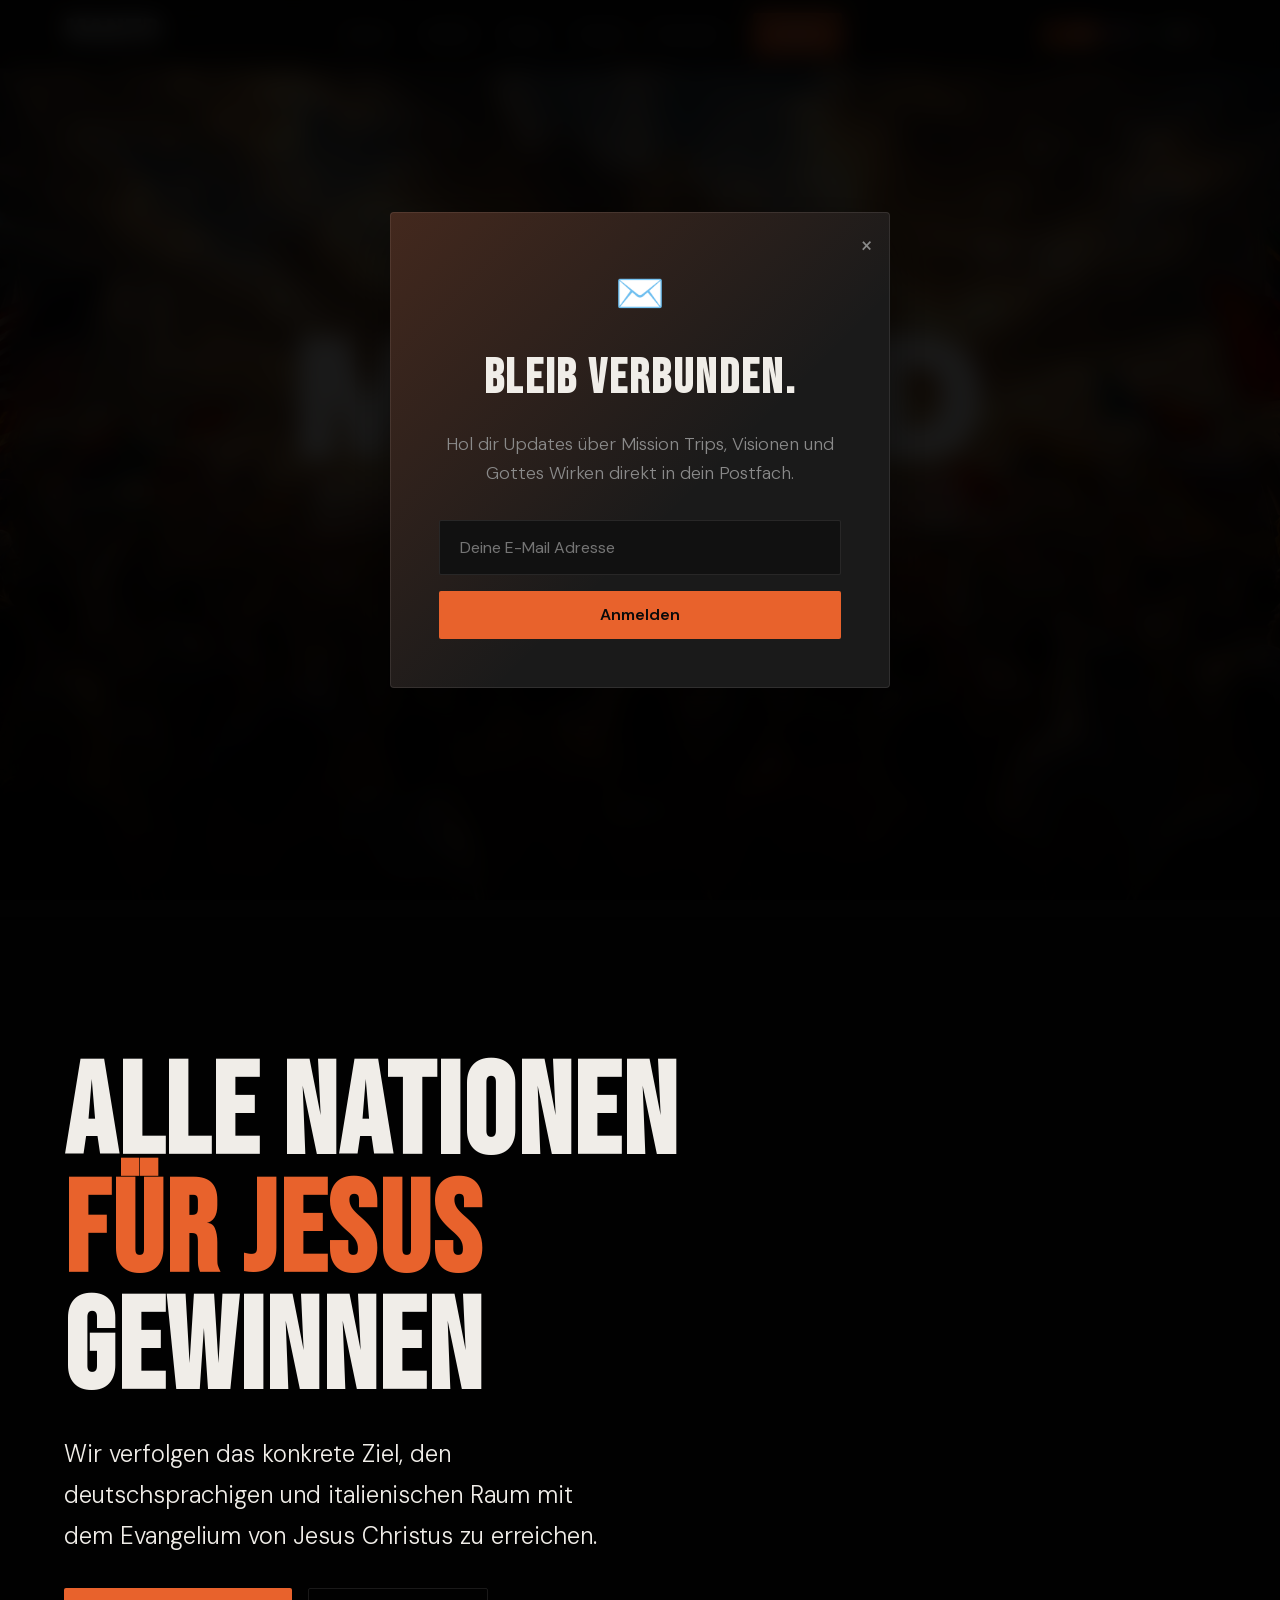
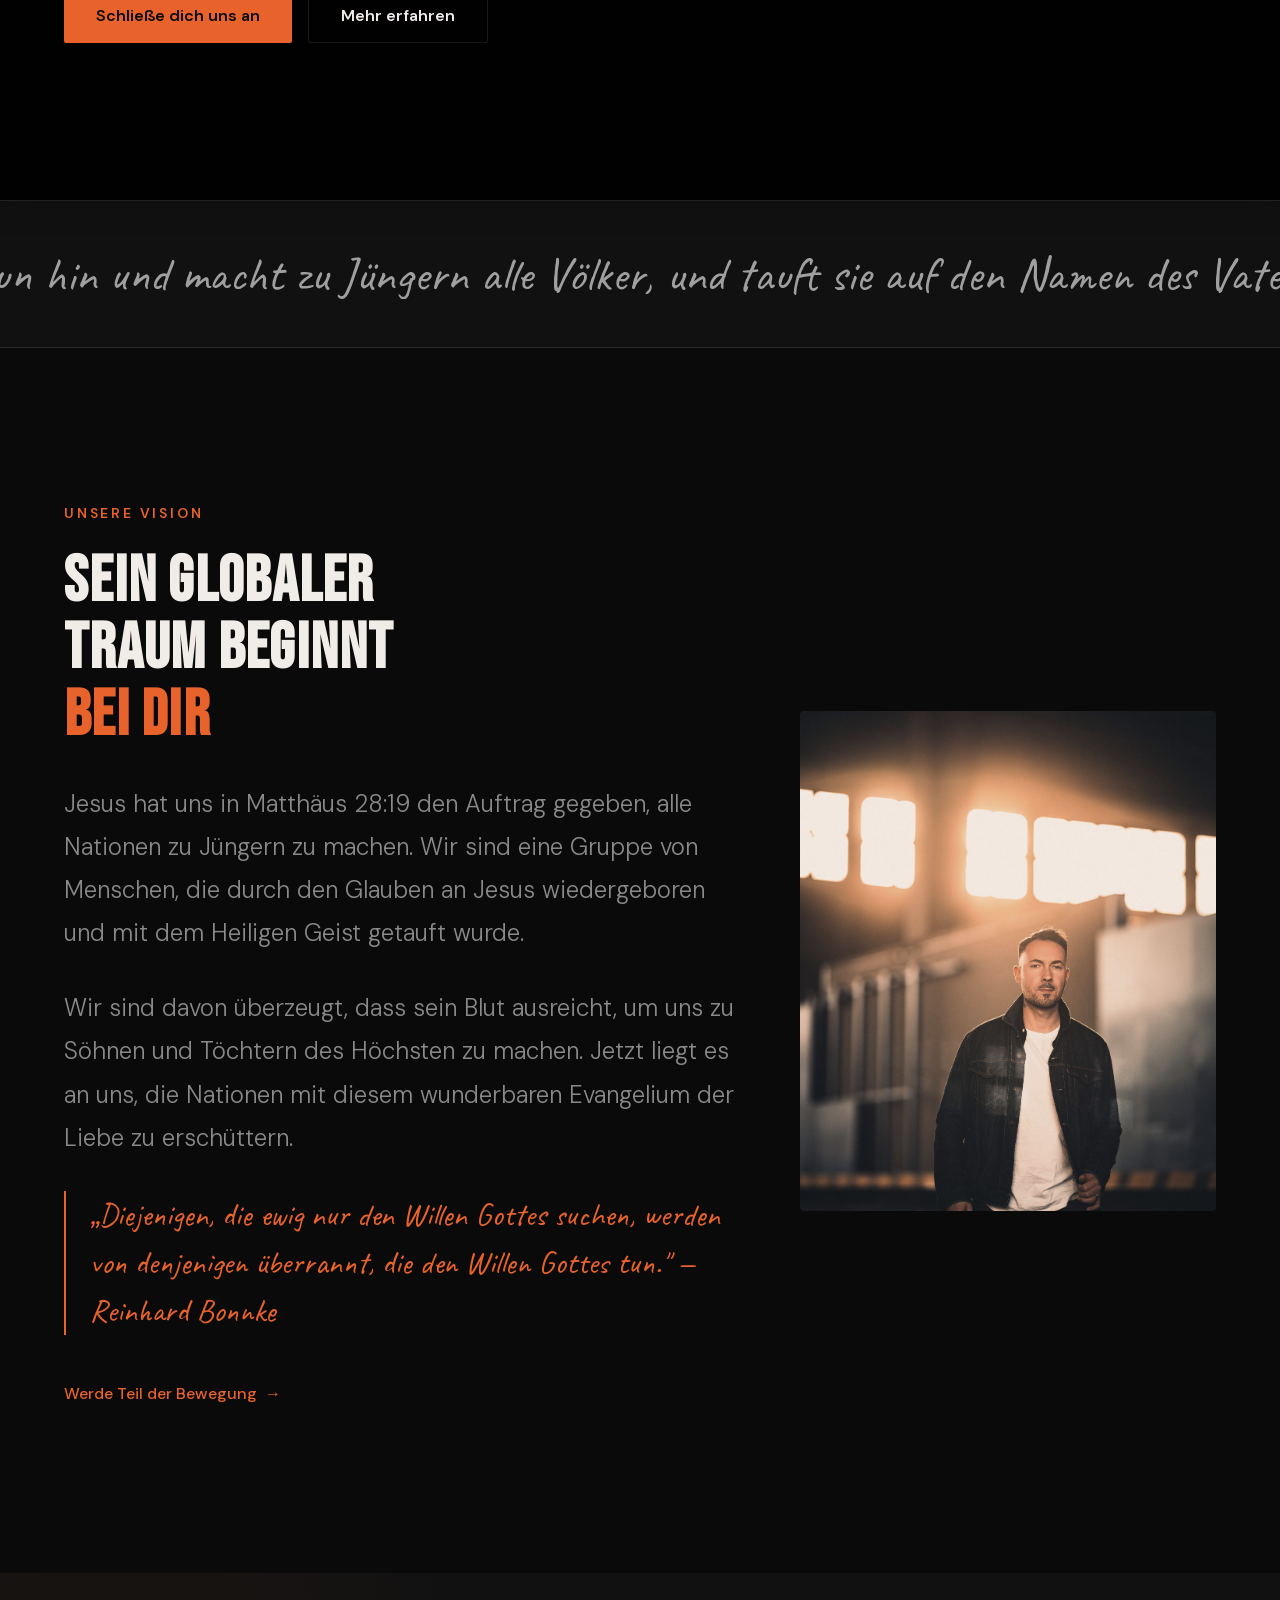
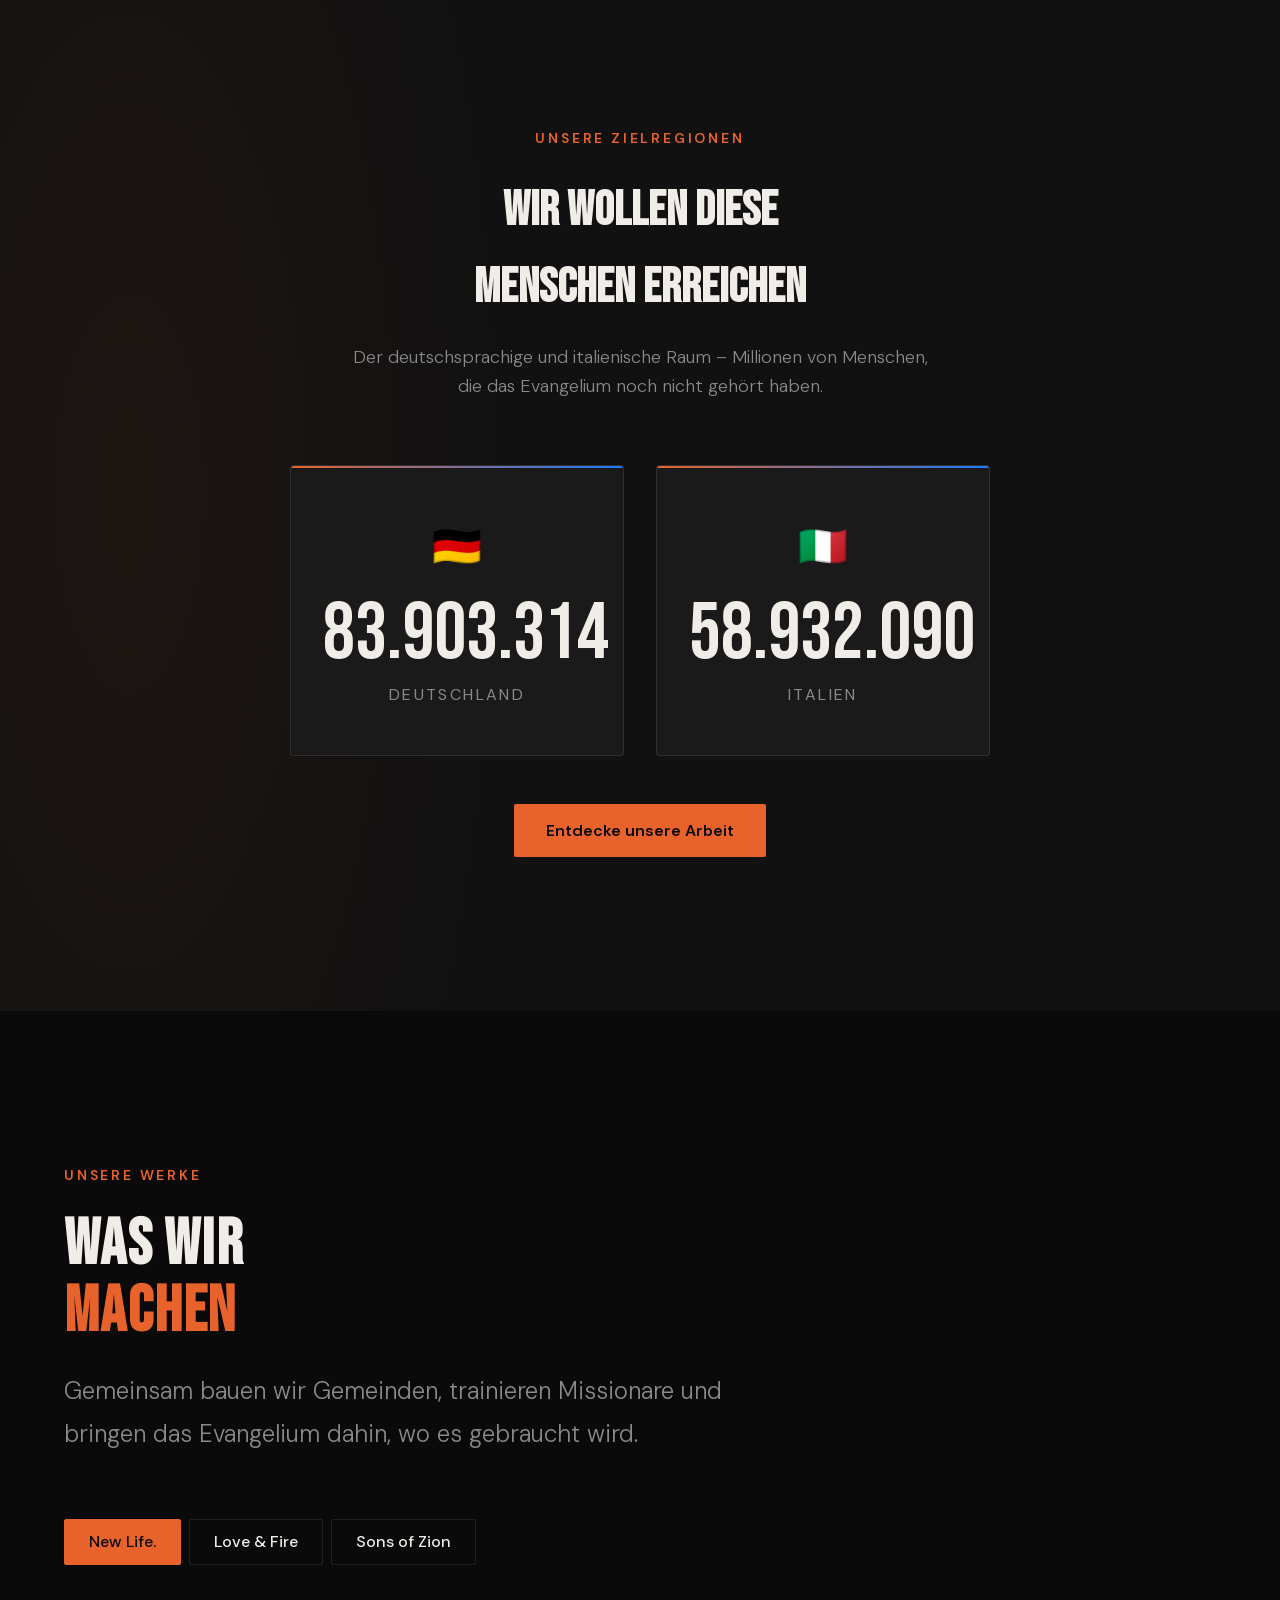
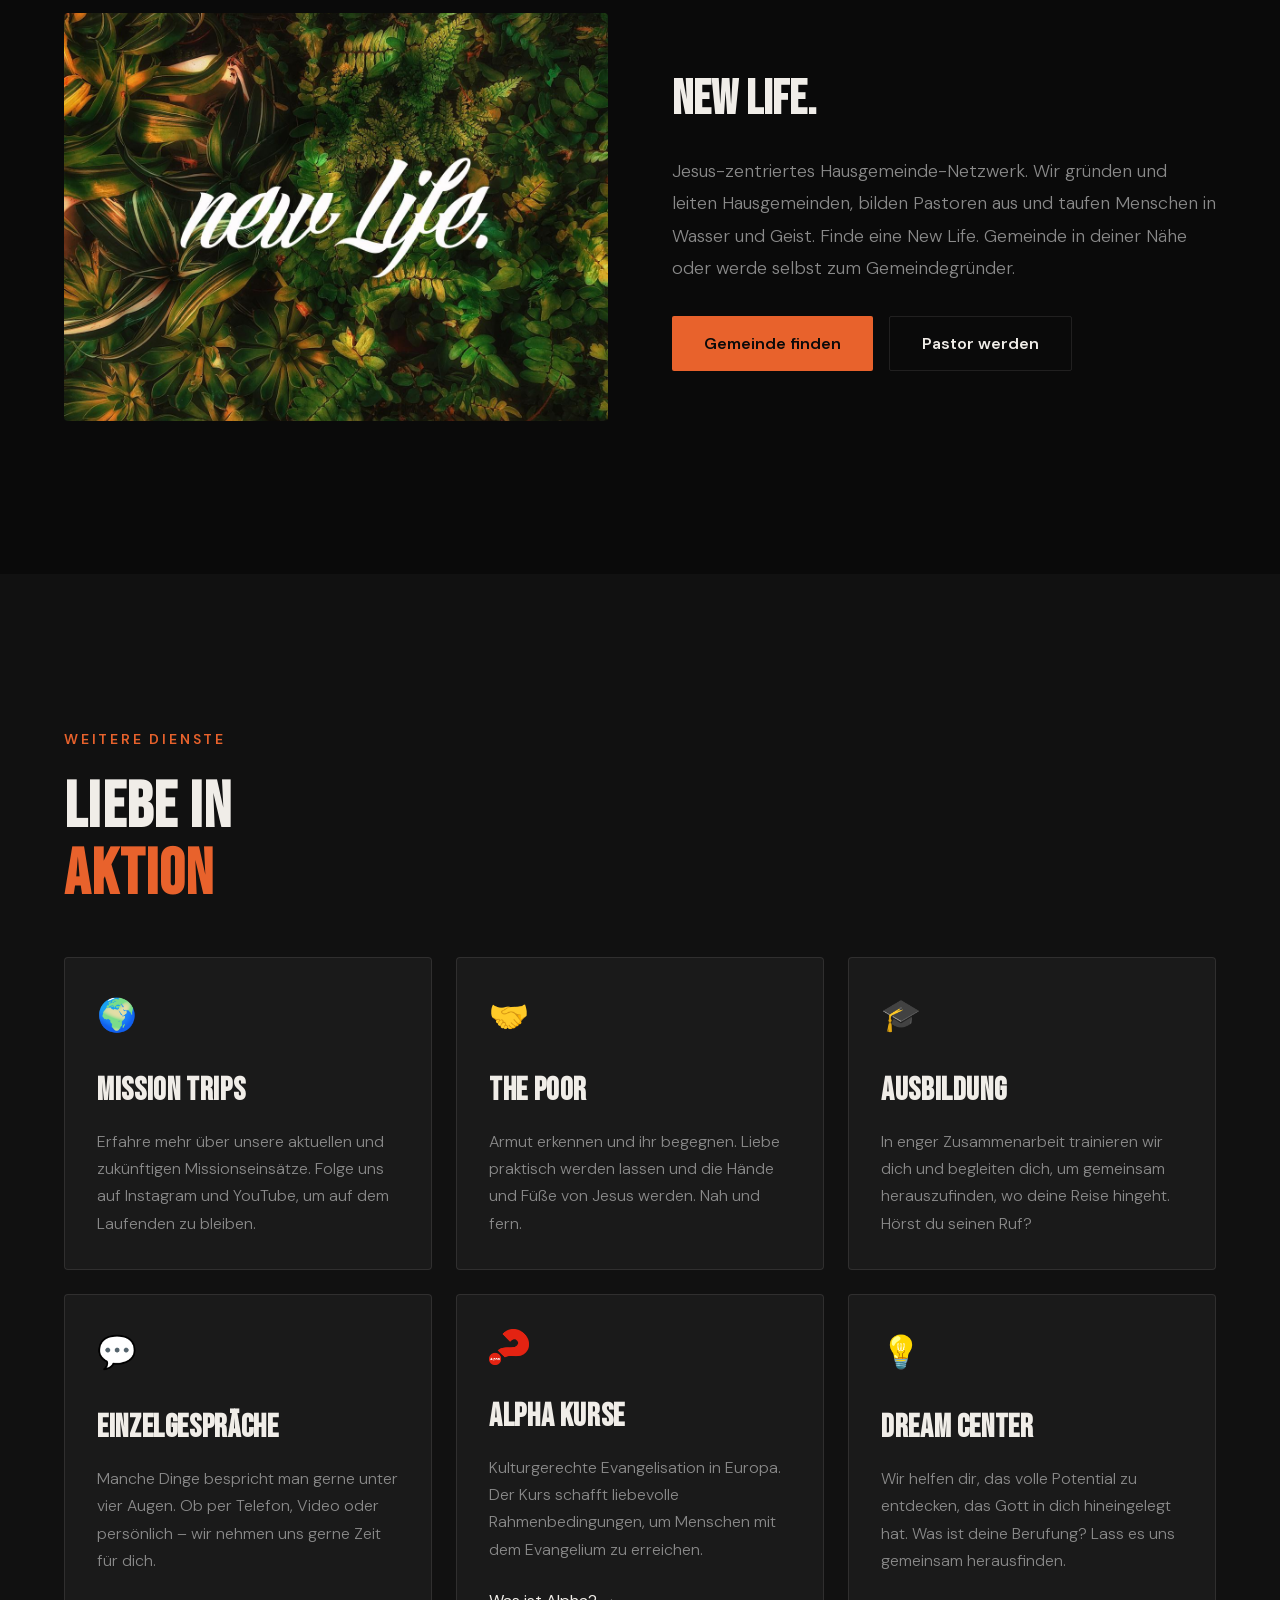
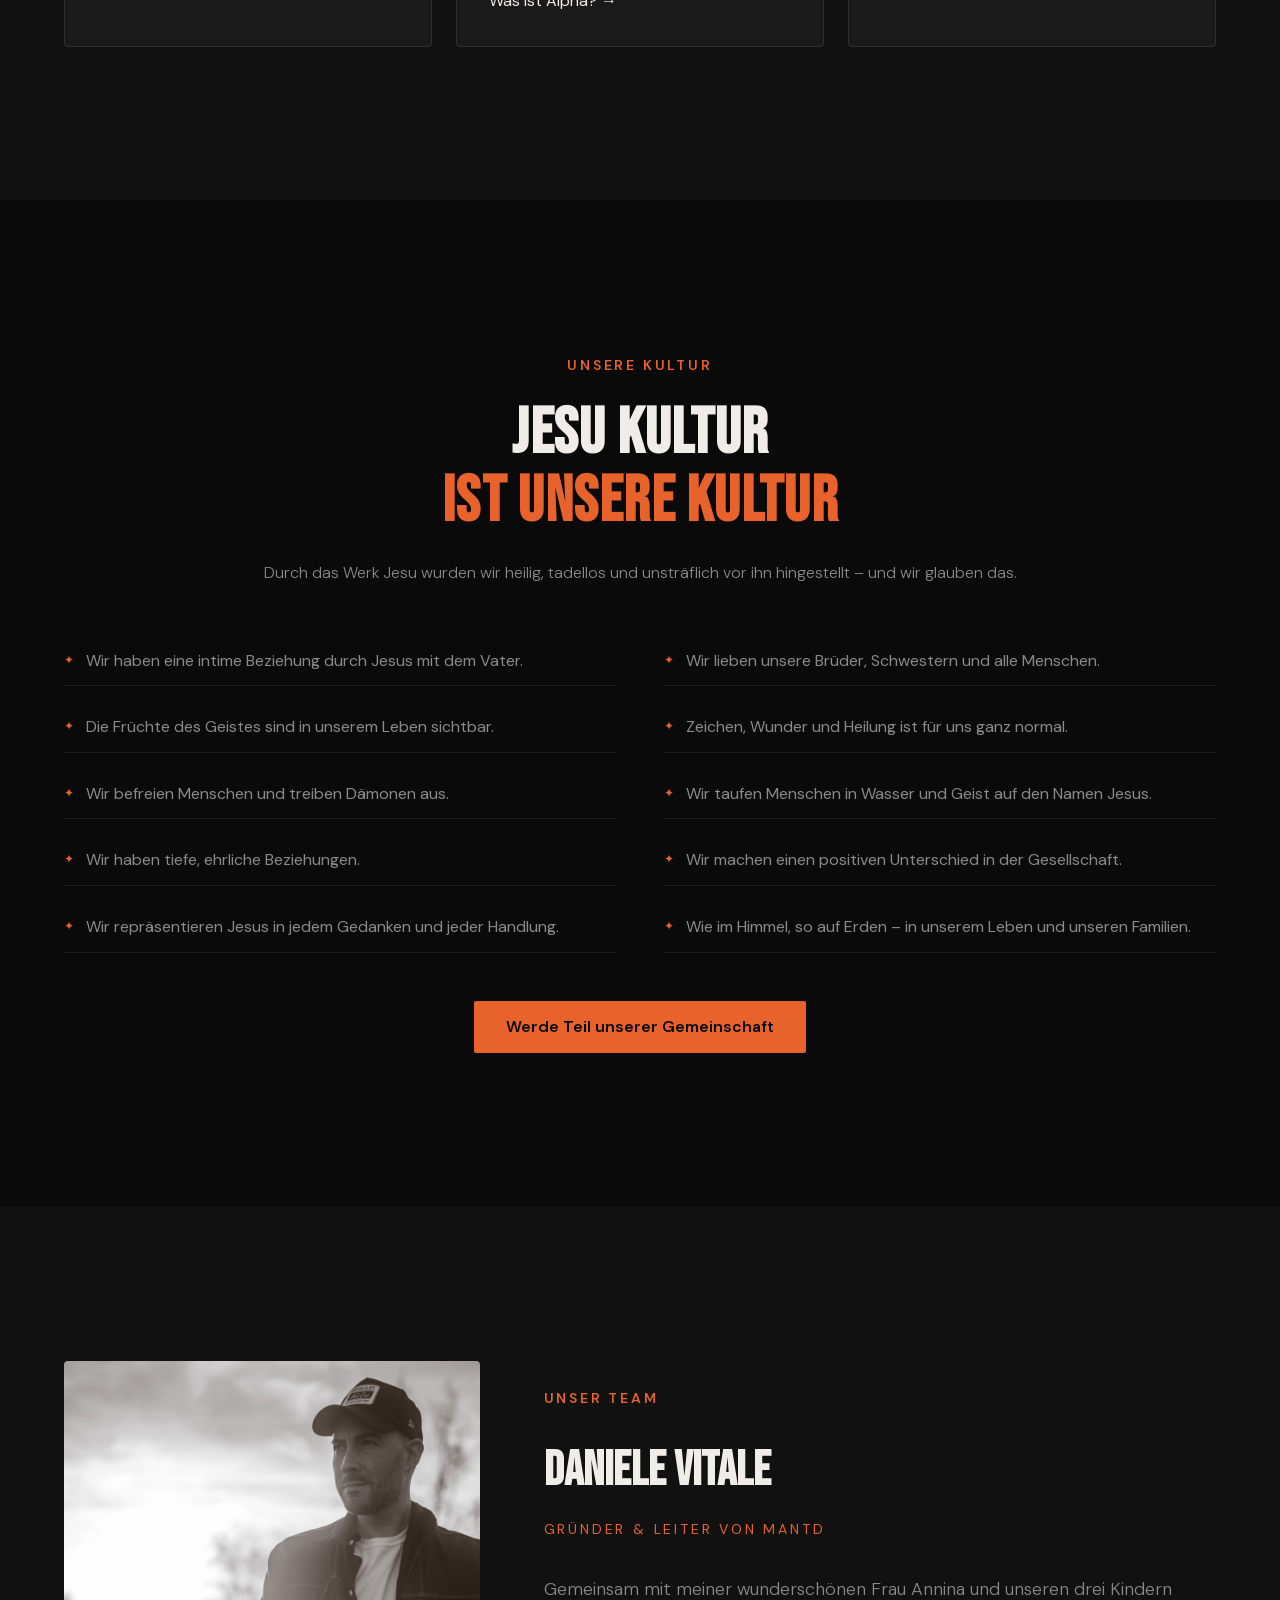
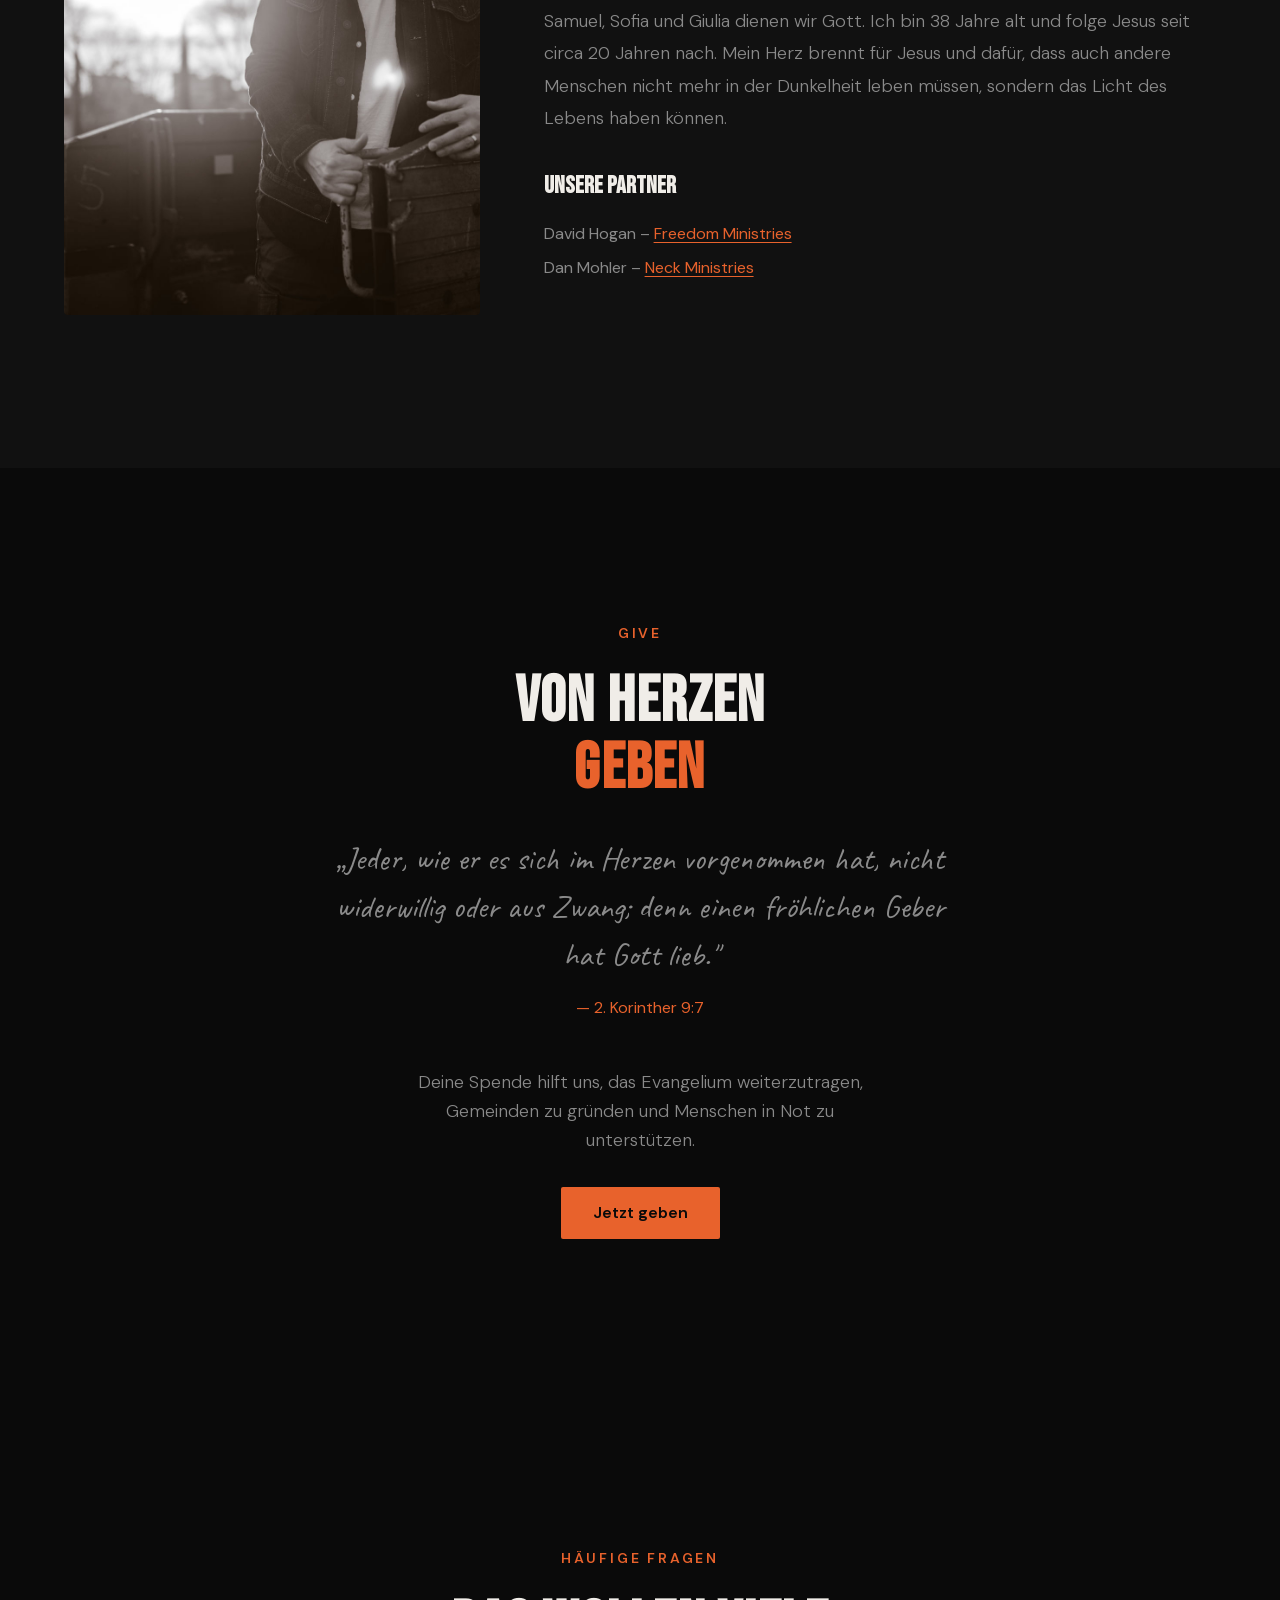
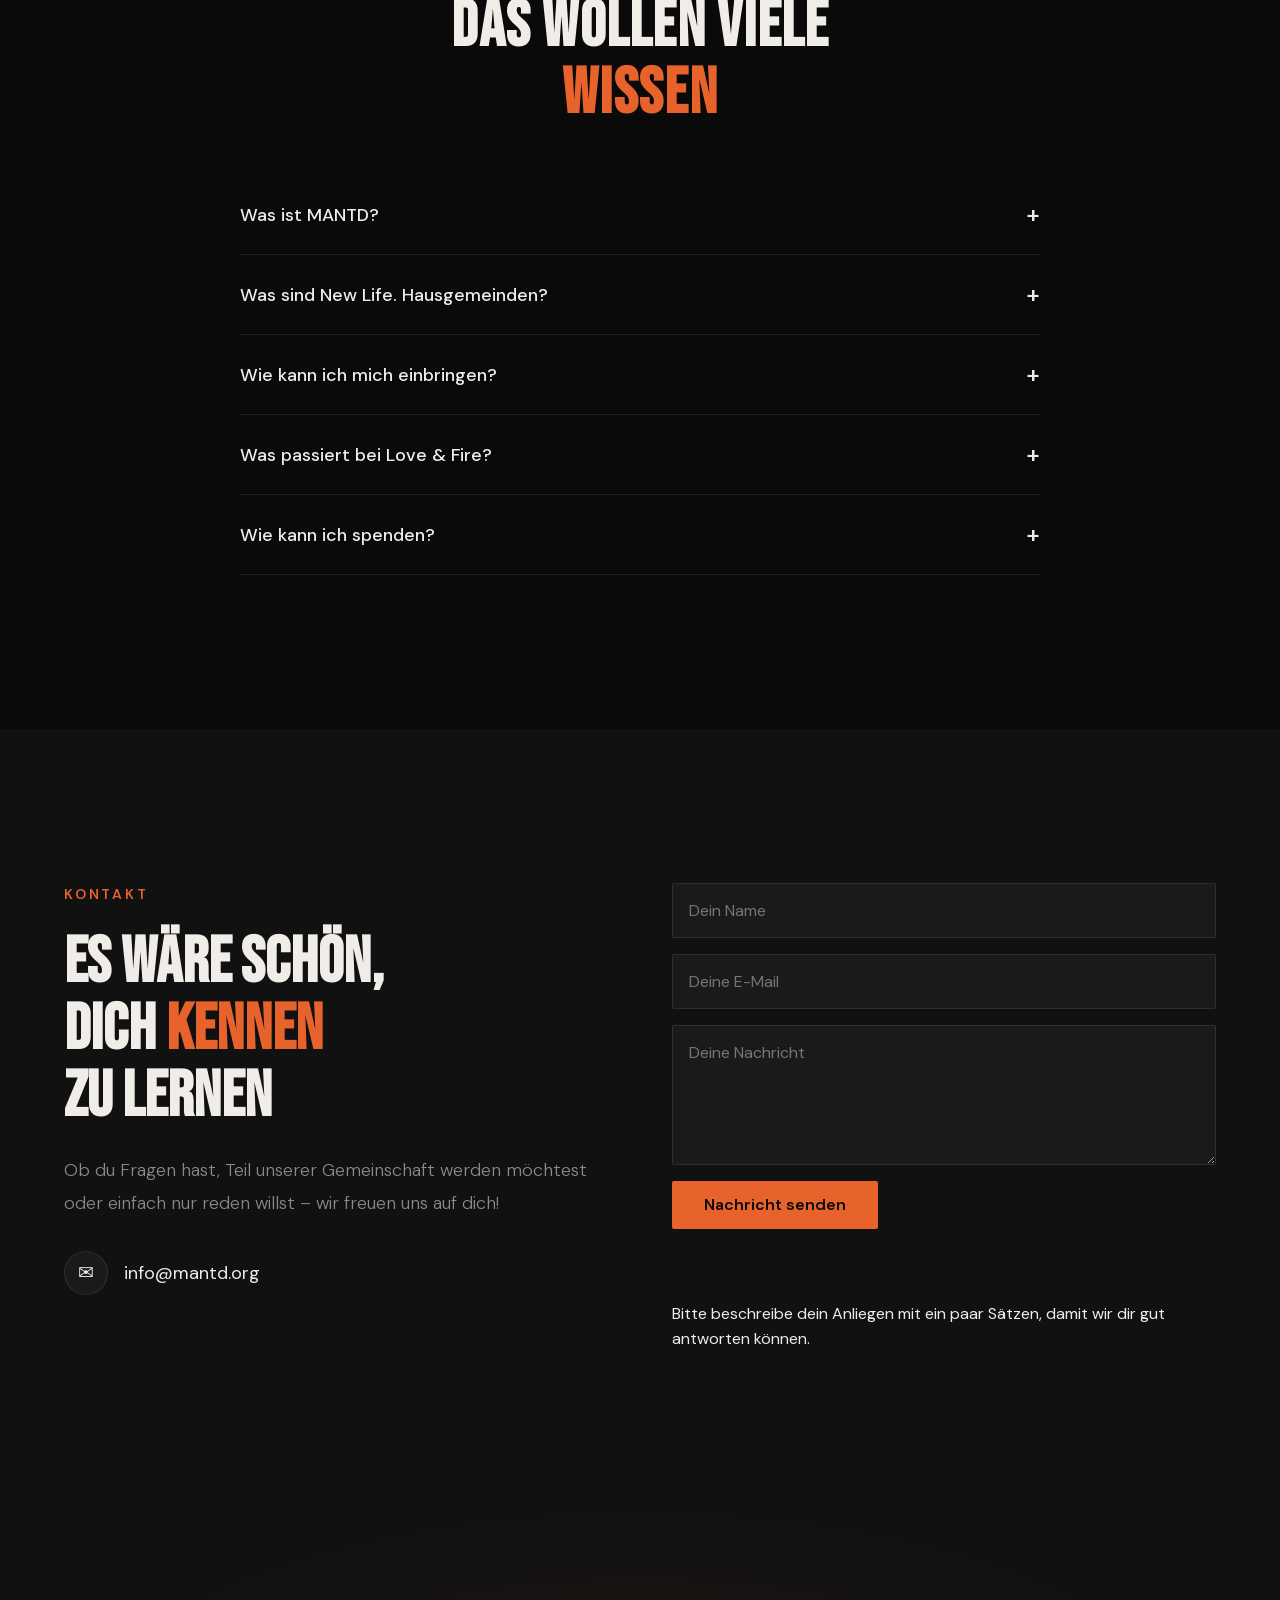
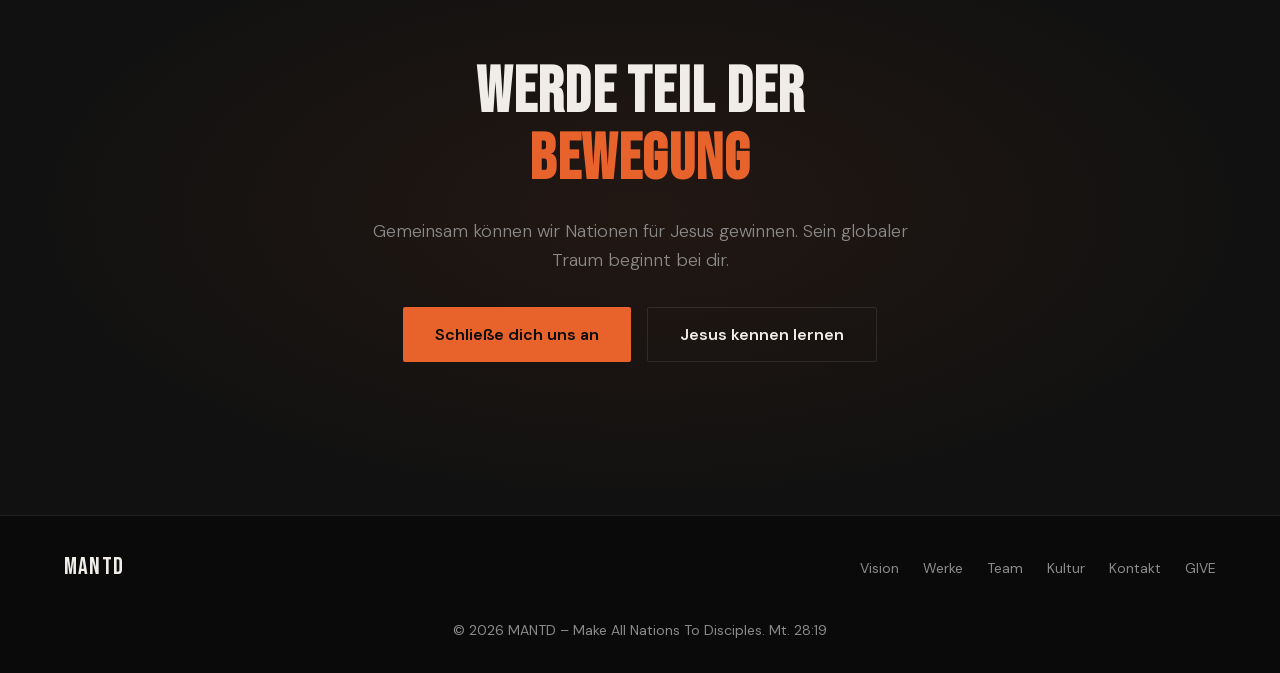
==== commit 533626df: "Kontaktformular stabilisiert und UX vereinfacht" ====
--- a/index.html
+++ b/index.html
@@ -530,6 +530,9 @@
             data-i18n="kontakt.send">Nachricht senden</button>
 
           <p id="formStatus" class="form-status"></p>
+          <p class="kontakt__hint">
+            Bitte beschreibe dein Anliegen mit ein paar Sätzen, damit wir dir gut antworten können.
+          </p>
         </form>
       </div>
     </div>
@@ -761,6 +764,7 @@
 
         // UI Feedback - Loading
         submitBtn.disabled = true;
+        submitBtn.setAttribute('aria-busy', 'true');
         submitBtn.textContent = '...';
 
         try {
@@ -842,6 +846,7 @@
           formStatus.textContent = error.message;
           formStatus.classList.add('error');
         } finally {
+          submitBtn.removeAttribute('aria-busy');
           submitBtn.disabled = false;
           submitBtn.textContent = originalText;
         }
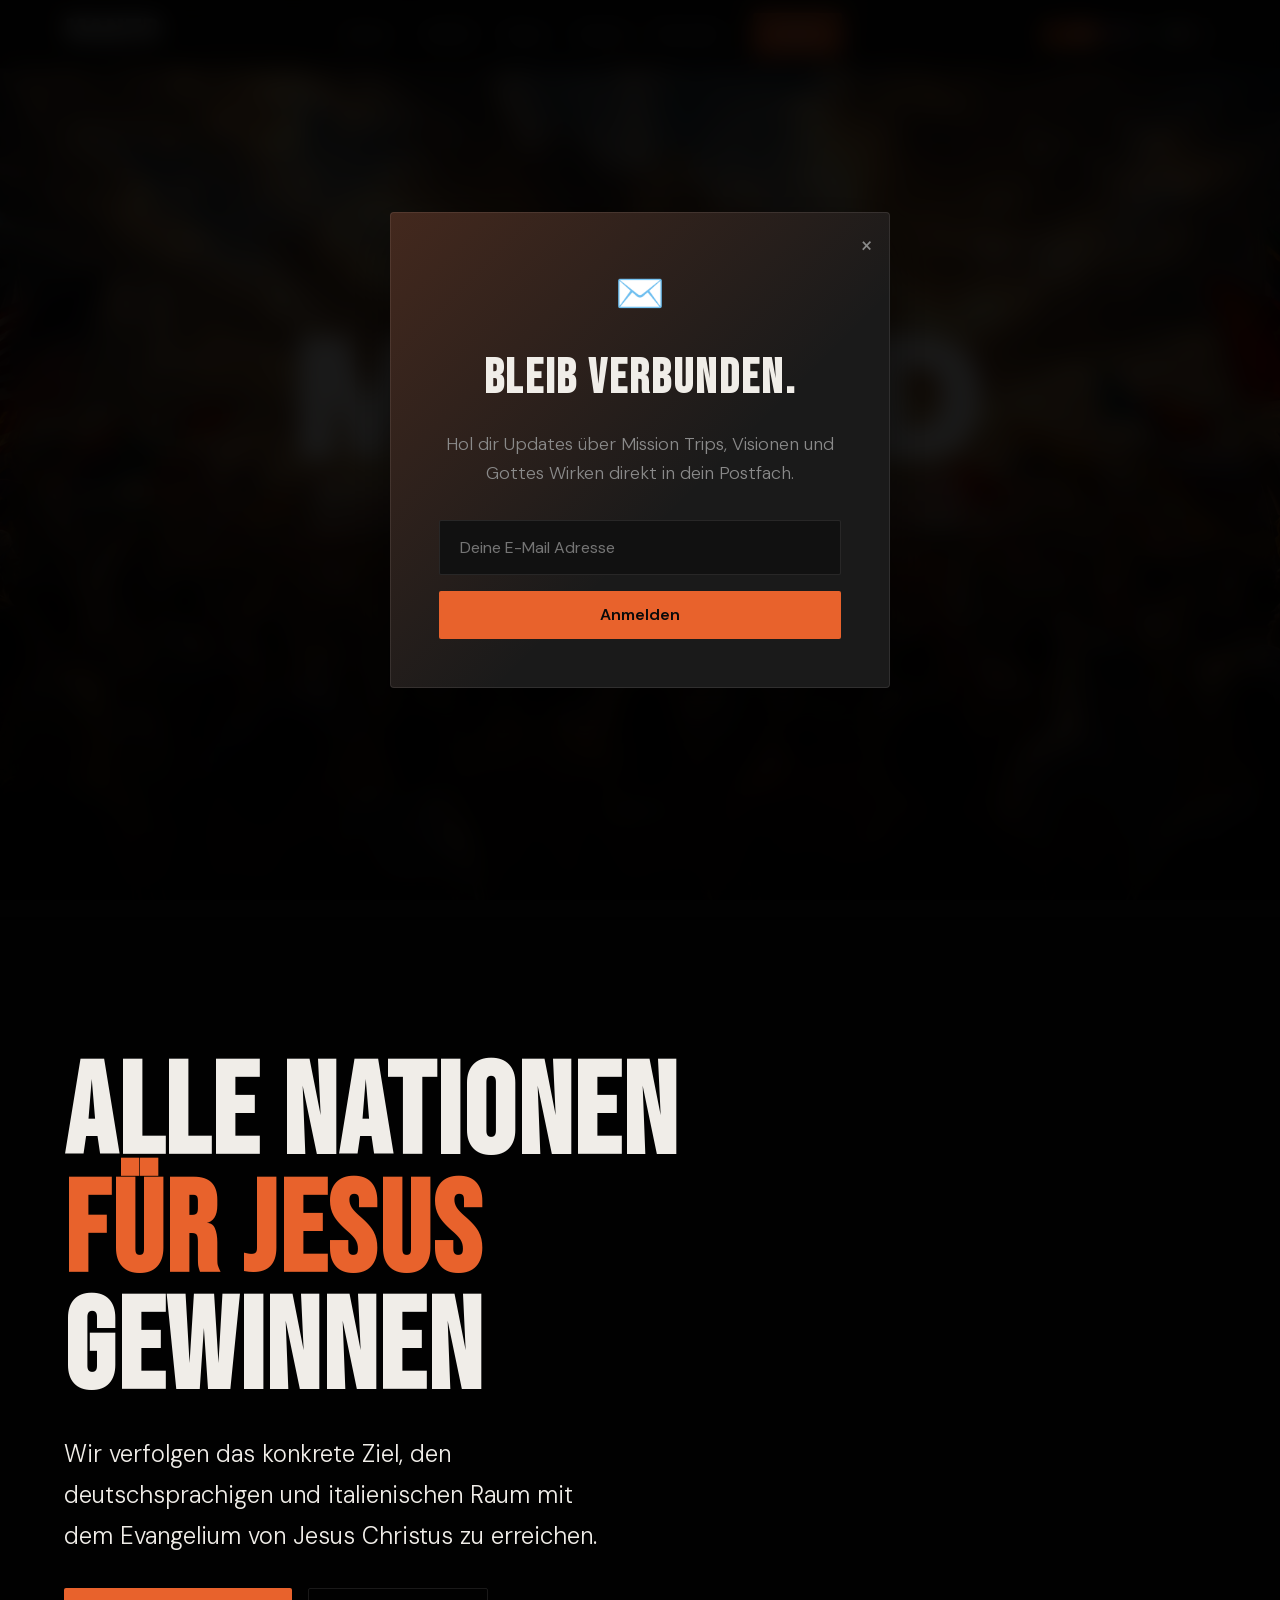
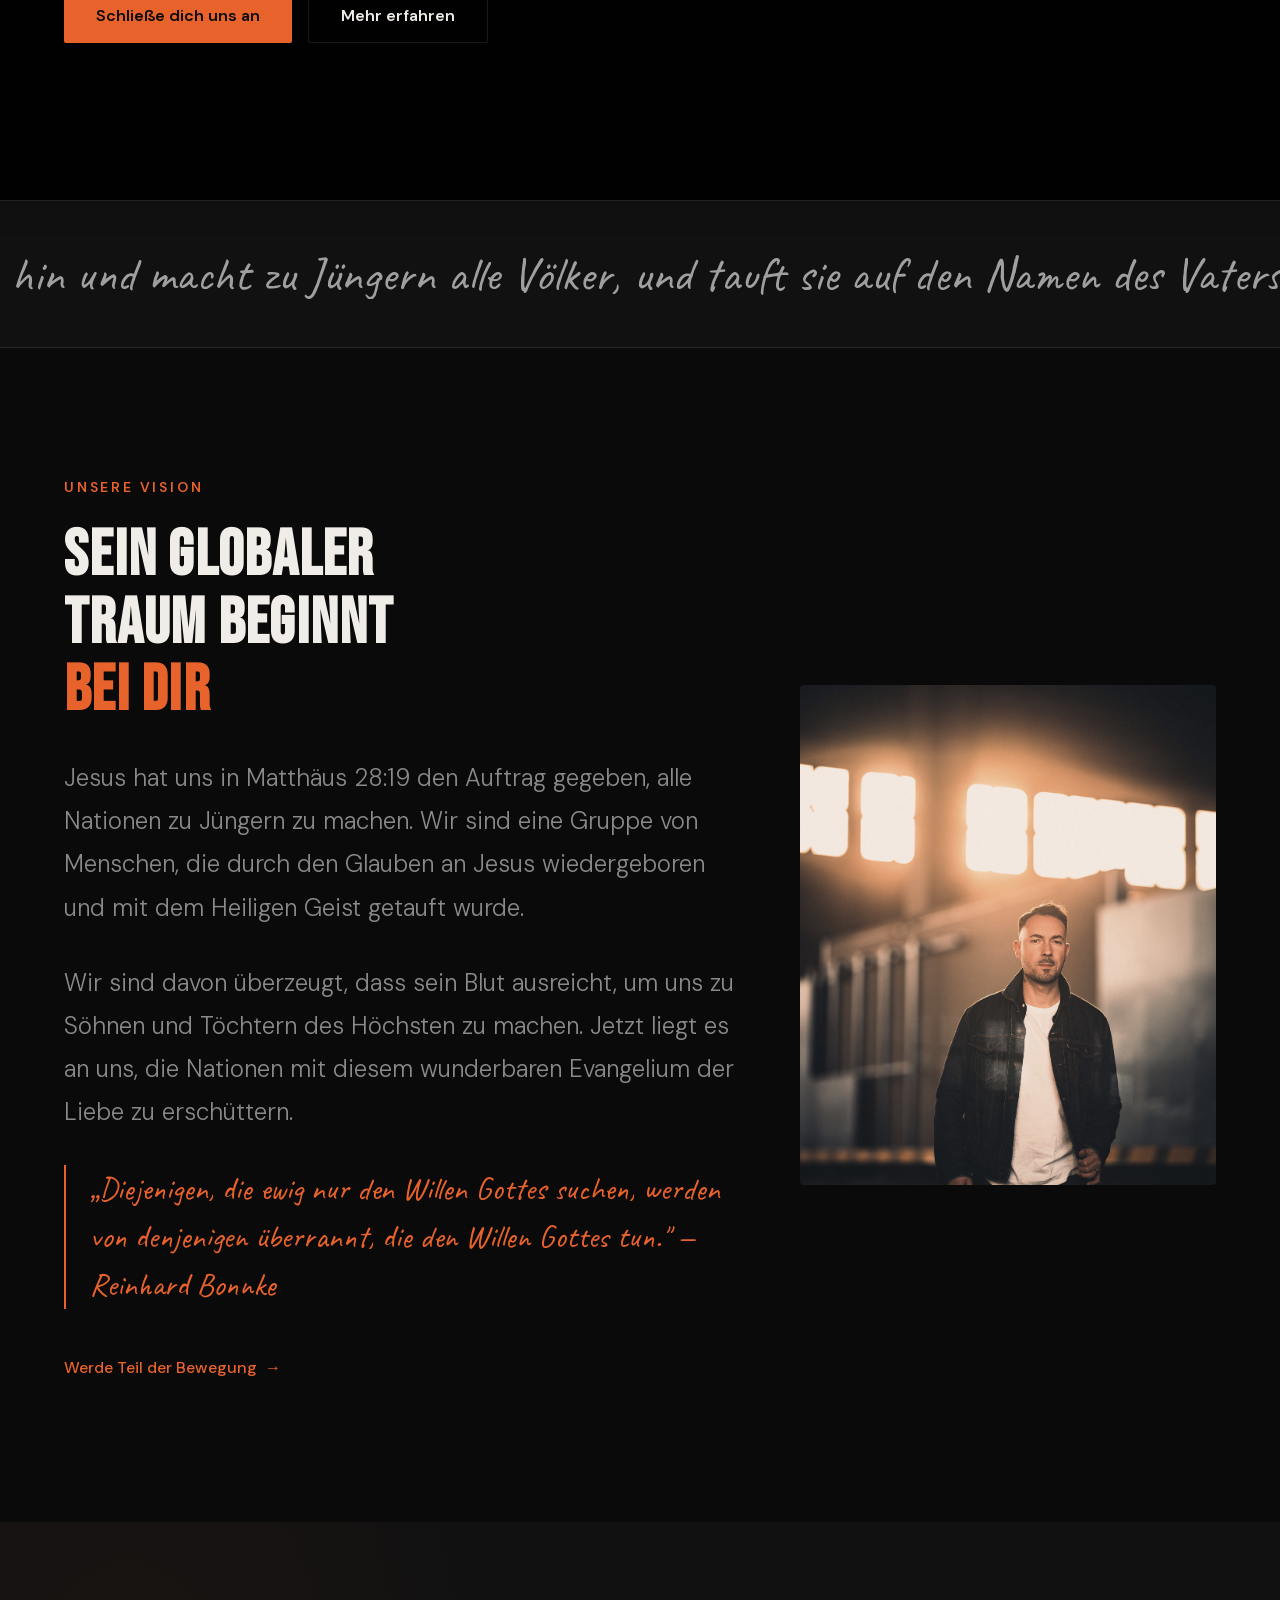
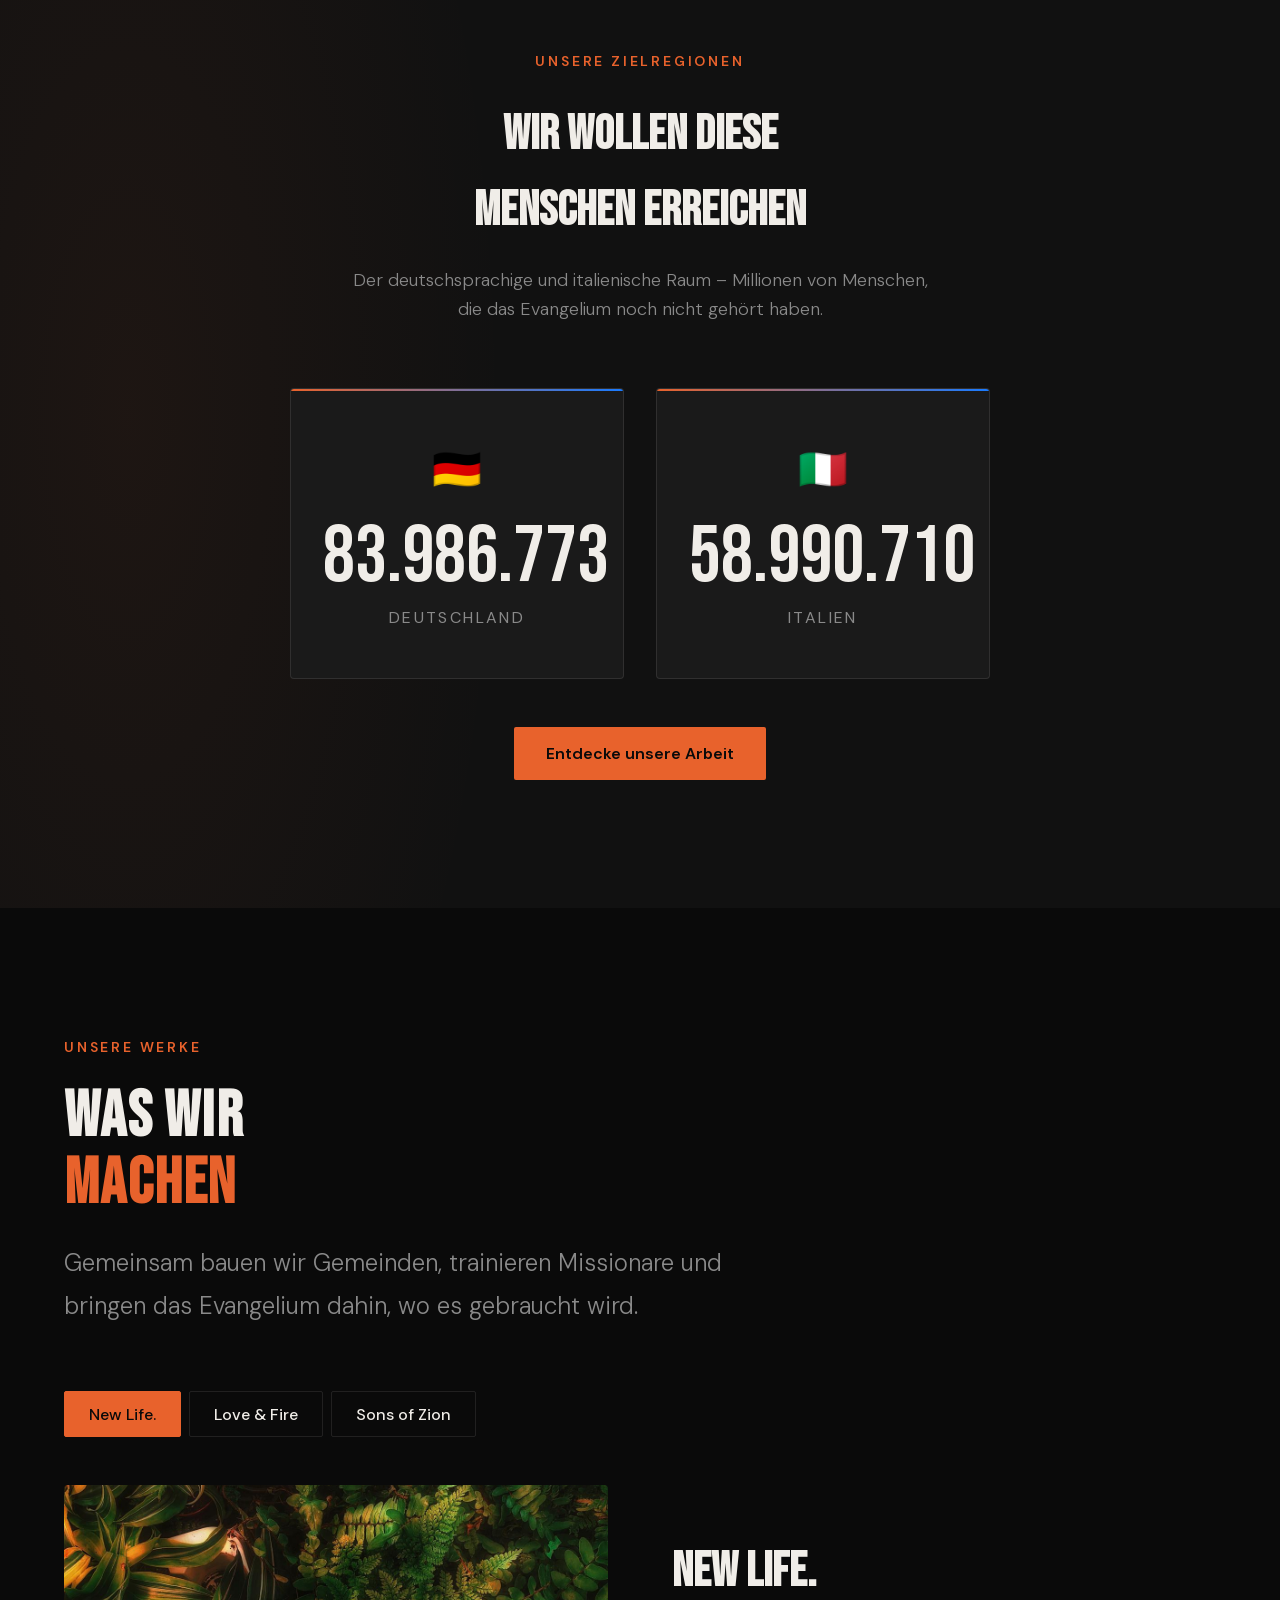
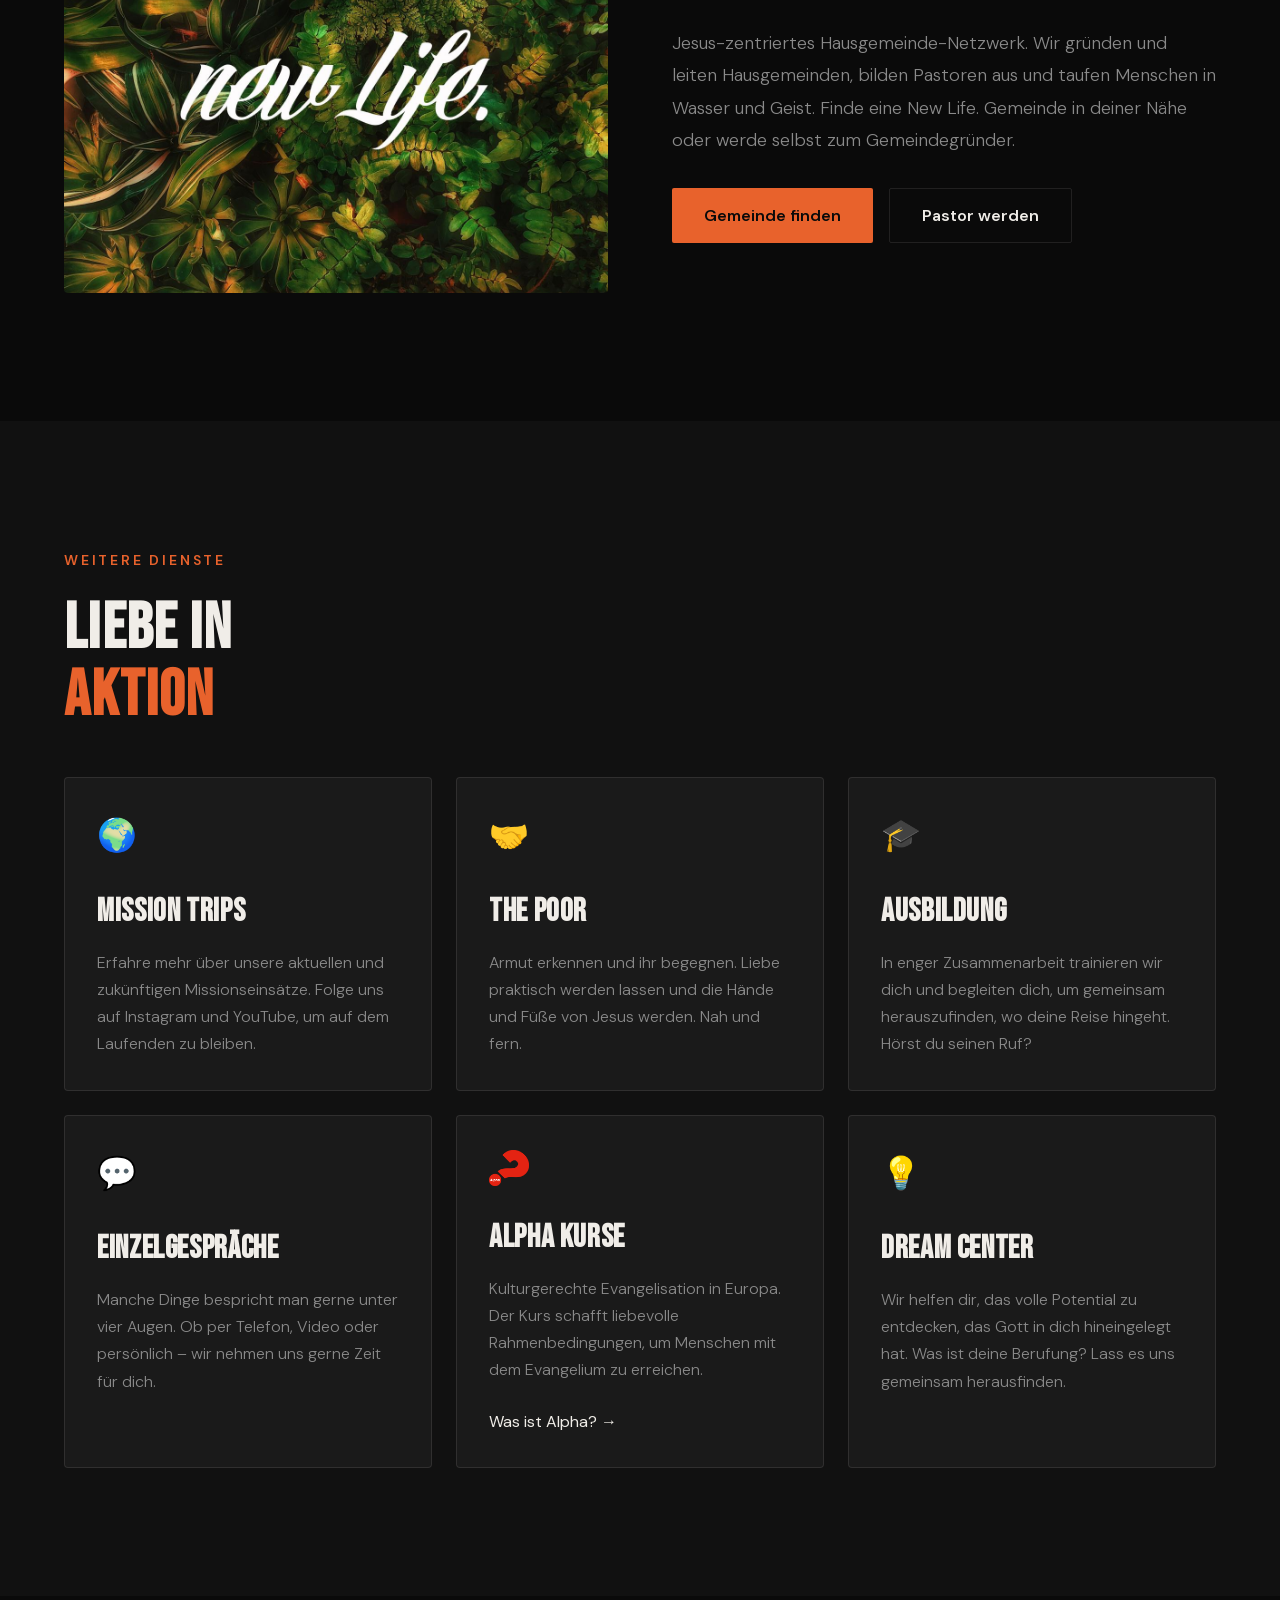
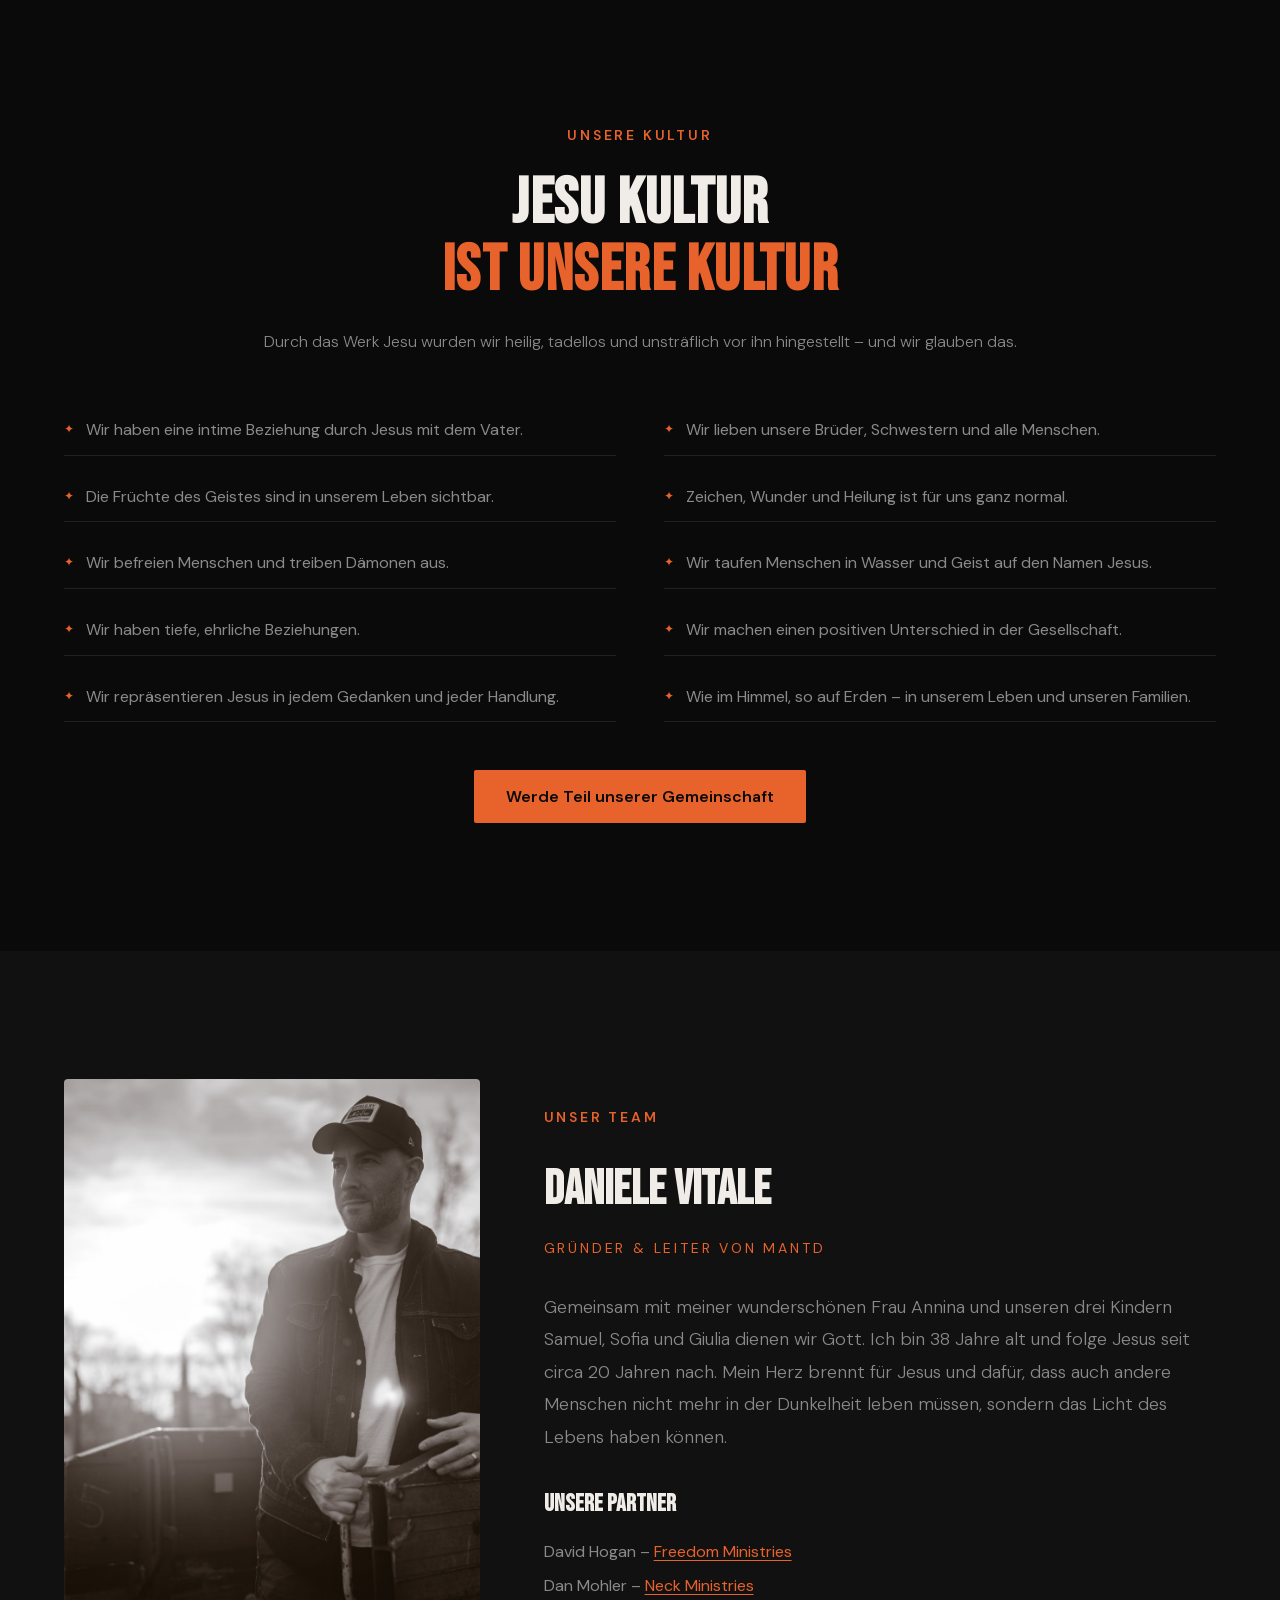
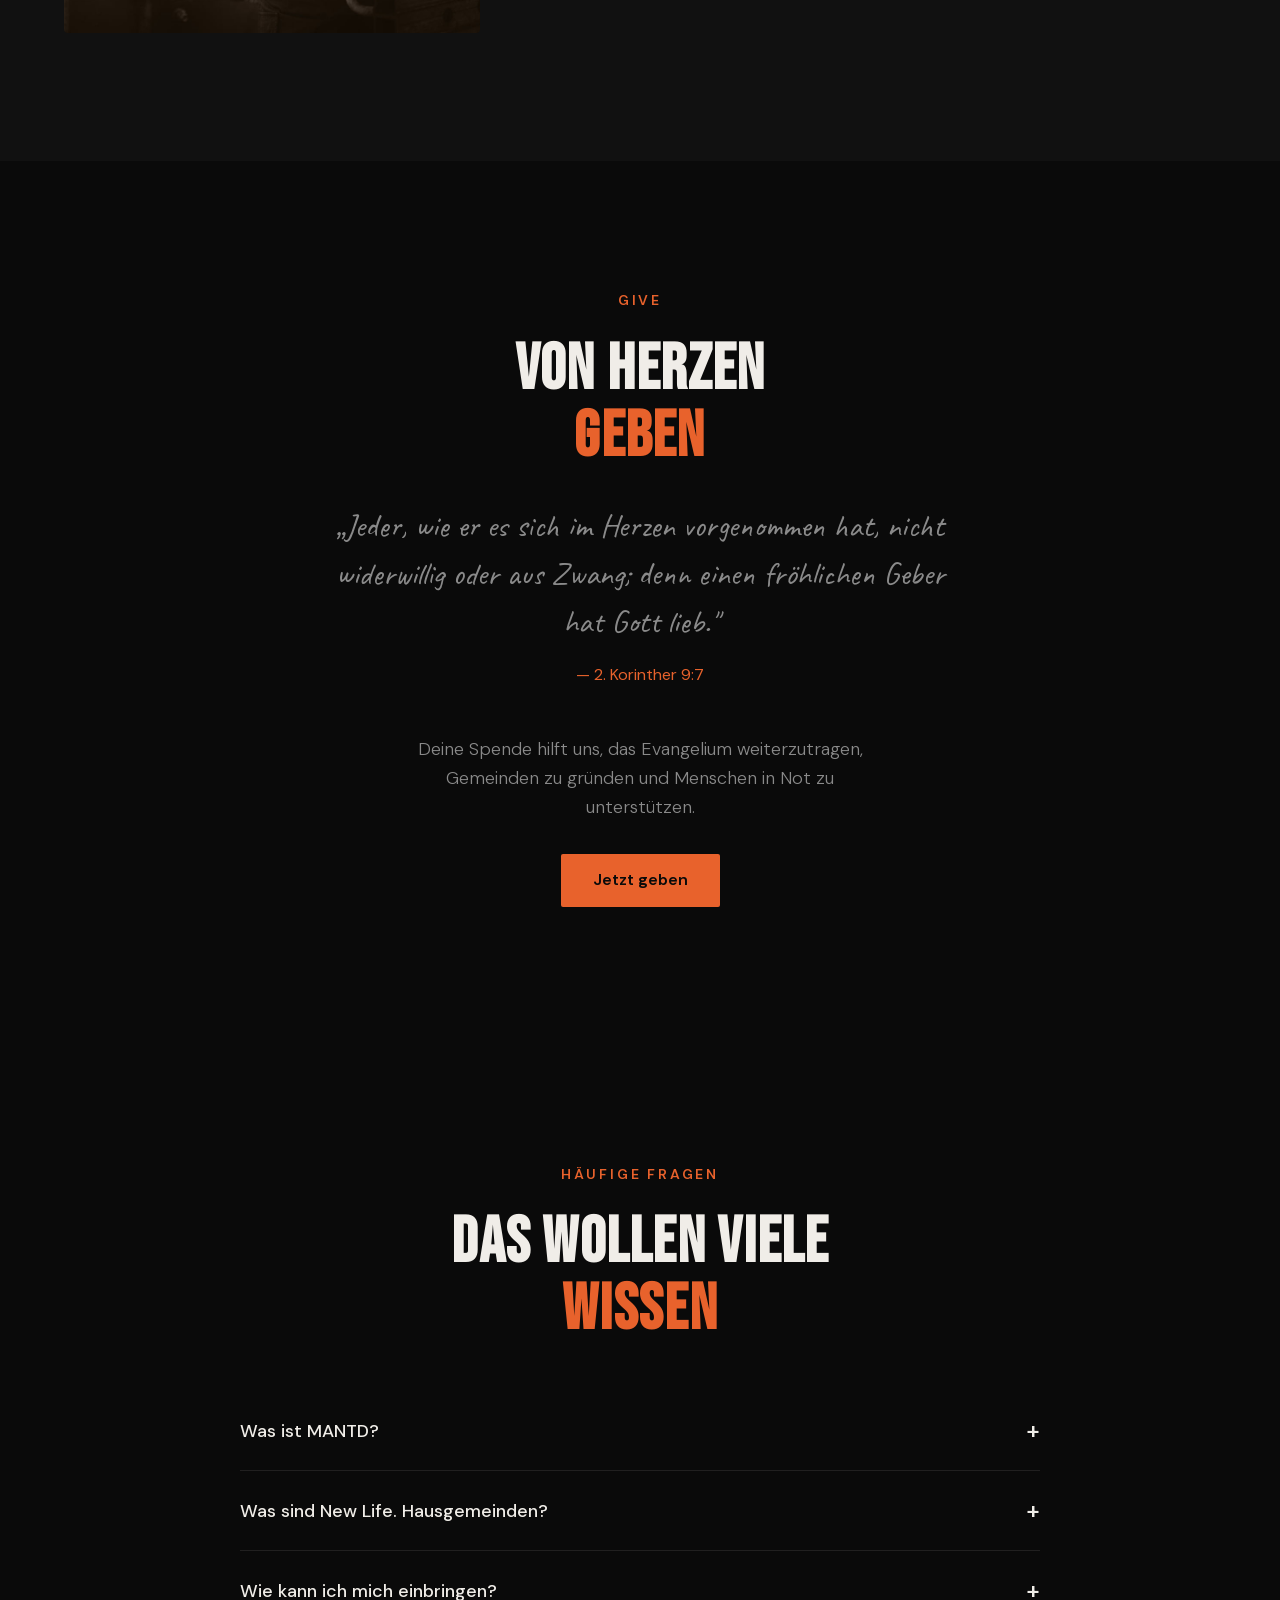
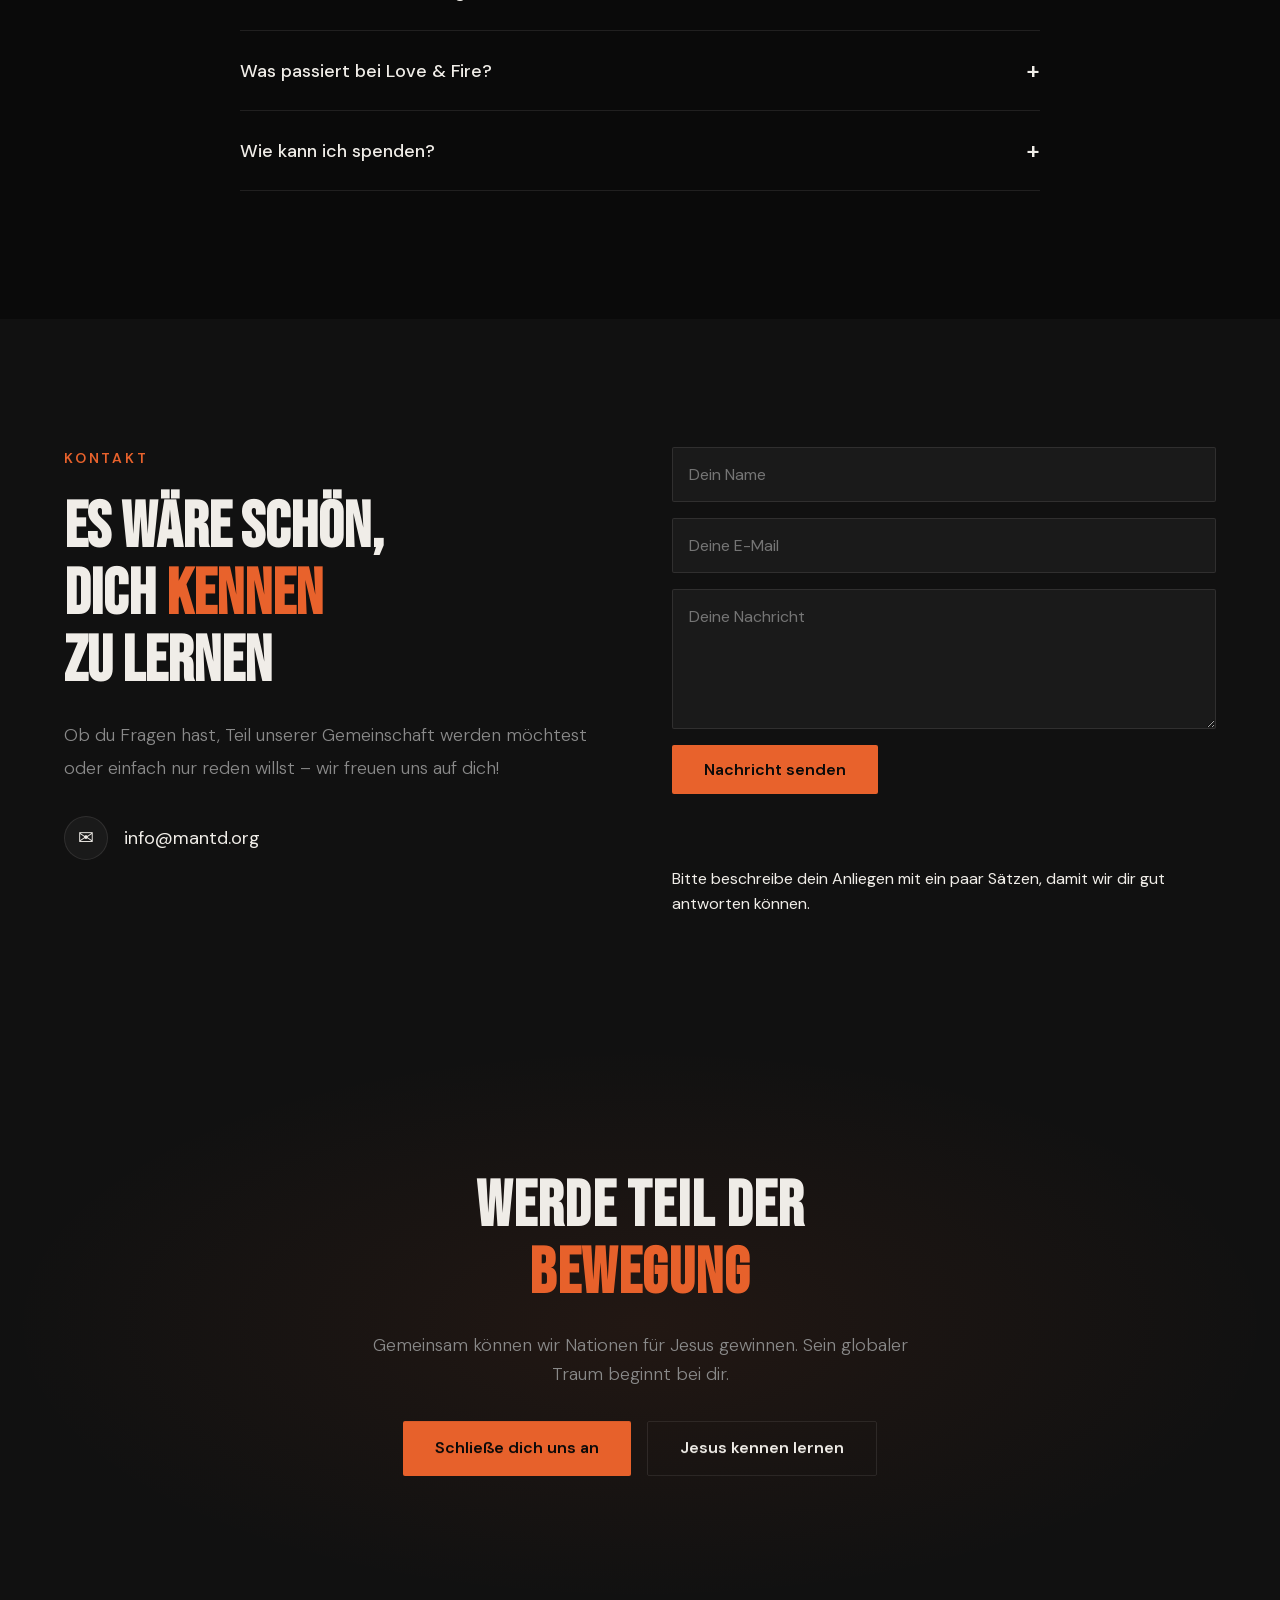
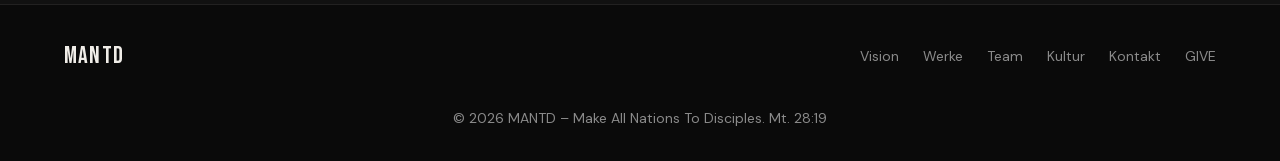
==== commit 01467654: "feat: add lazy loading and adjust mobile ticker & form spacing" ====
--- a/index.html
+++ b/index.html
@@ -150,7 +150,7 @@
         </div>
         <div class="vision__image reveal">
           <img src="assets/images/daniele-vitale-gruender.jpg" data-i18n-alt="vision.img.alt"
-            alt="Daniele Vitale – Gründer MANTD">
+            alt="Daniele Vitale – Gründer MANTD" loading="lazy">
         </div>
       </div>
     </div>
@@ -206,7 +206,7 @@
       <div class="werke__panel active" id="panel-newlife">
         <div class="werke__card">
           <div class="werke__card-image">
-            <img src="assets/images/newlife-gemeinde.jpg" data-i18n-alt="newlife.img.alt" alt="New Life. Logo">
+            <img src="assets/images/newlife-gemeinde.jpg" data-i18n-alt="newlife.img.alt" alt="New Life. Logo" loading="lazy">
           </div>
           <div>
             <h3 class="werke__card-title">New Life.</h3>
@@ -229,7 +229,7 @@
         <div class="werke__card">
           <div class="werke__card-image">
             <img src="assets/images/loveandfire-logo.png" data-i18n-alt="lovefire.img.alt" alt="Love &amp; Fire Logo"
-              style="object-fit:contain;background:#fff;">
+              style="object-fit:contain;background:#fff;" loading="lazy">
           </div>
           <div>
             <h3 class="werke__card-title">Love &amp; Fire</h3>
@@ -252,7 +252,7 @@
         <div class="werke__card">
           <div class="werke__card-image">
             <img src="assets/images/sonsofzion-logo.jpg" data-i18n-alt="sons.img.alt" alt="Sons of Zion Logo"
-              style="object-fit:contain;background:#000;padding:10px;">
+              style="object-fit:contain;background:#000;padding:10px;" loading="lazy">
           </div>
           <div>
             <h3 class="werke__card-title">Sons of Zion</h3>
@@ -311,7 +311,7 @@
         </div>
         <div class="feature-card reveal">
           <img src="assets/images/alpha-logo.png" data-i18n-alt="feature.alpha.img.alt" alt="Alpha Kurse Logo"
-            class="feature-card__icon feature-card__icon--img">
+            class="feature-card__icon feature-card__icon--img" loading="lazy">
           <h3 class="feature-card__title" data-i18n="feature.alpha.title">Alpha Kurse</h3>
           <p class="feature-card__desc" data-i18n="feature.alpha.desc">Kulturgerechte Evangelisation in Europa. Der Kurs
             schafft liebevolle
@@ -375,7 +375,7 @@
     <div class="container">
       <div class="team__grid">
         <div class="team__image reveal">
-          <img src="assets/images/daniele-vitale-team.jpg" data-i18n-alt="team.img.alt" alt="Daniele Vitale">
+          <img src="assets/images/daniele-vitale-team.jpg" data-i18n-alt="team.img.alt" alt="Daniele Vitale" loading="lazy">
         </div>
         <div class="reveal">
           <div class="section-label" data-i18n="team.label">Unser Team</div>
@@ -659,7 +659,7 @@
     // Ticker marquee
     gsap.to('#ticker', {
       x: '-50%',
-      duration: 60,
+      duration: window.innerWidth < 768 ? 90 : 60,
       ease: 'none',
       repeat: -1
     });
--- a/style.css
+++ b/style.css
@@ -44,7 +44,7 @@
   --space-16: 4rem;
   --space-24: 6rem;
   --space-32: 8rem;
-  --section-padding: clamp(5rem, 12vw, 10rem);
+  --section-padding: clamp(3.5rem, 10vw, 10rem);
 }
 
 html {
@@ -207,9 +207,12 @@
 .nav__burger {
   display: none;
   flex-direction: column;
-  gap: 5px;
-  width: 28px;
-  padding: 4px 0;
+  justify-content: center;
+  align-items: flex-end;
+  gap: 6px;
+  width: 44px;
+  height: 44px;
+  padding: 8px;
 }
 
 .nav__burger span {
@@ -230,7 +233,7 @@
   flex-direction: column;
   align-items: center;
   justify-content: center;
-  gap: var(--space-8);
+  gap: var(--space-6);
 }
 
 .mobile-menu.active {
@@ -342,7 +345,7 @@
 }
 
 .hero__big-logo {
-  width: clamp(300px, 60vw, 720px);
+  width: clamp(240px, 70vw, 720px);
   height: auto;
 }
 
@@ -763,6 +766,10 @@
 @media (max-width: 768px) {
   .werke__card {
     grid-template-columns: 1fr;
+    gap: var(--space-6);
+  }
+  .werke__card-image {
+    aspect-ratio: 16/9;
   }
 }
 
@@ -819,13 +826,13 @@
   font-weight: 300;
 }
 
-@media (max-width: 900px) {
+@media (max-width: 1024px) {
   .features__grid {
     grid-template-columns: repeat(2, 1fr);
   }
 }
 
-@media (max-width: 550px) {
+@media (max-width: 768px) {
   .features__grid {
     grid-template-columns: 1fr;
   }
@@ -1076,6 +1083,12 @@
   resize: vertical;
 }
 
+@media (max-width: 768px) {
+  .kontakt__form button[type="submit"] {
+    margin-bottom: var(--space-8);
+  }
+}
+
 /* Honeypot Field */
 .hp-field {
   display: none !important;
@@ -1294,7 +1307,7 @@
 
 /* Mobile language switcher (inside mobile menu) */
 .lang-switcher--mobile {
-  margin: var(--space-4) 0 0;
+  margin: var(--space-8) 0 0;
   background: rgba(255, 255, 255, 0.05);
   border-color: rgba(240, 237, 232, 0.15);
   padding: 4px;
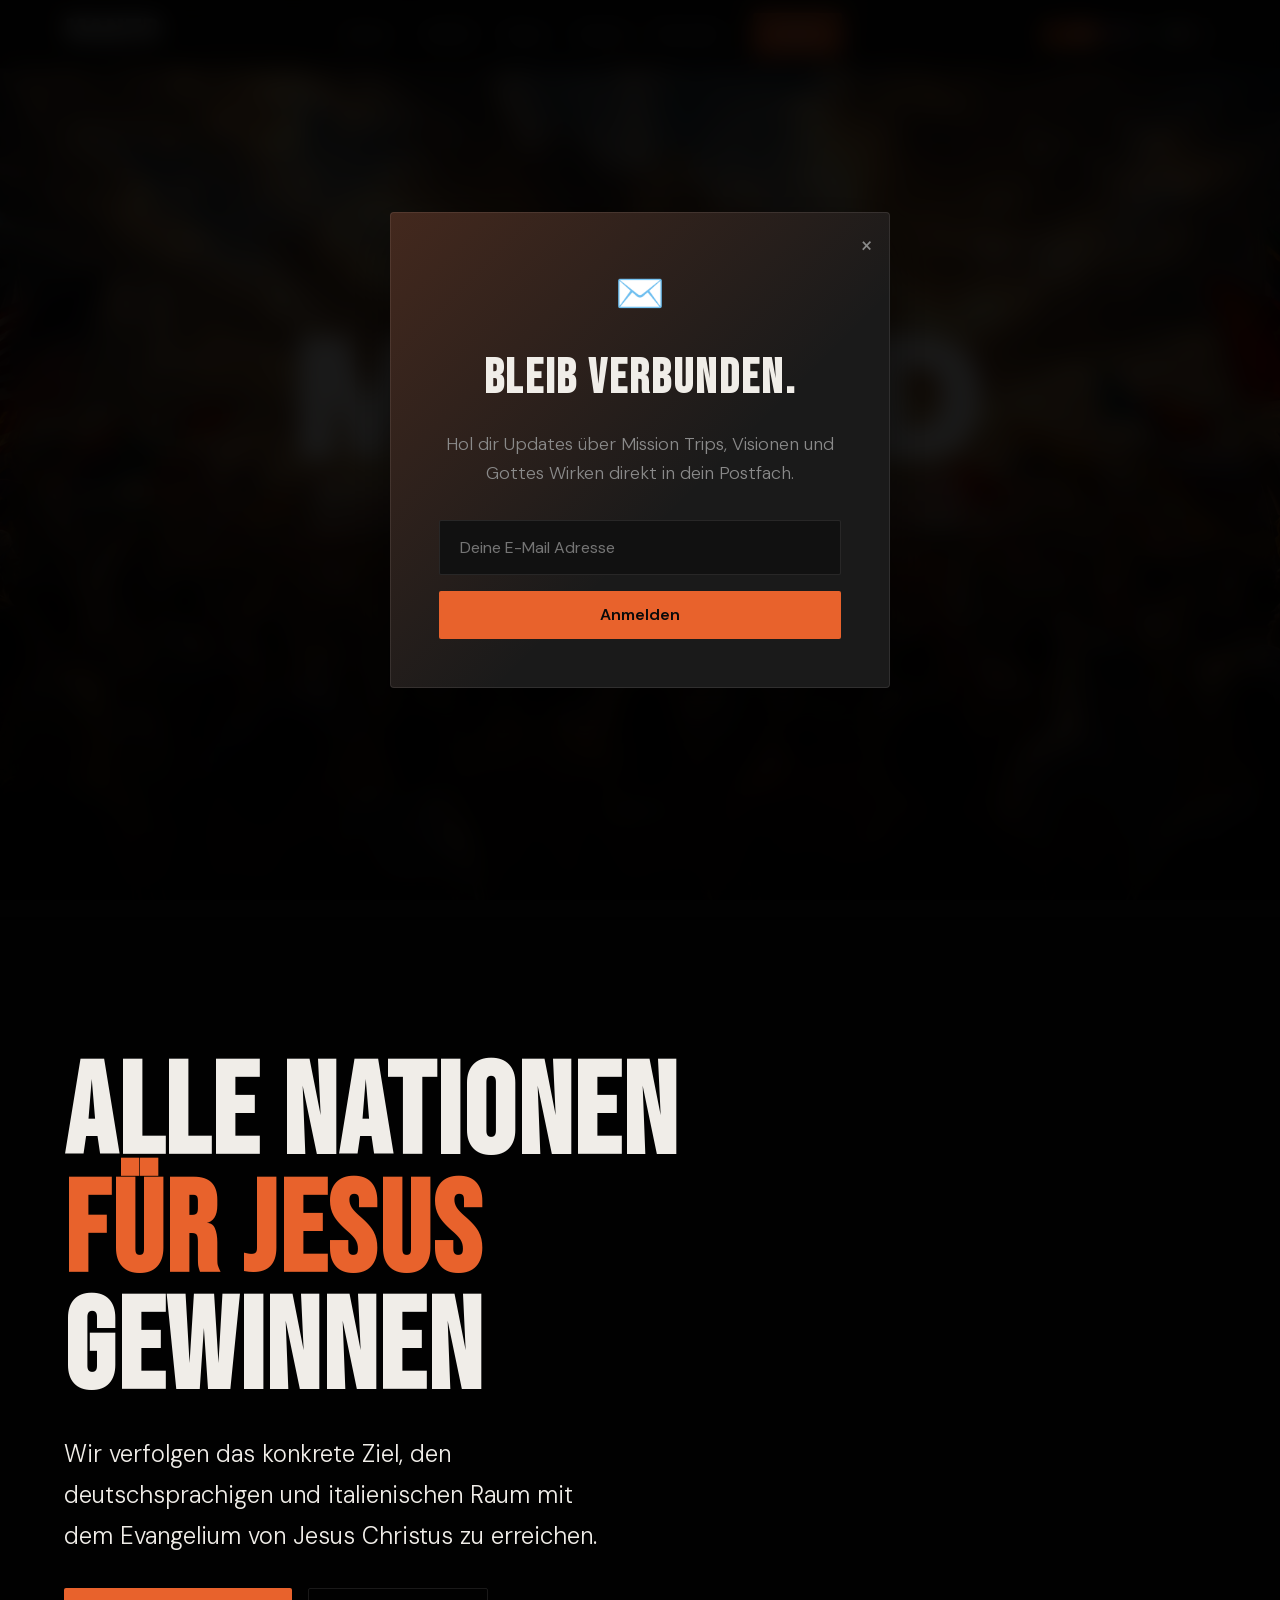
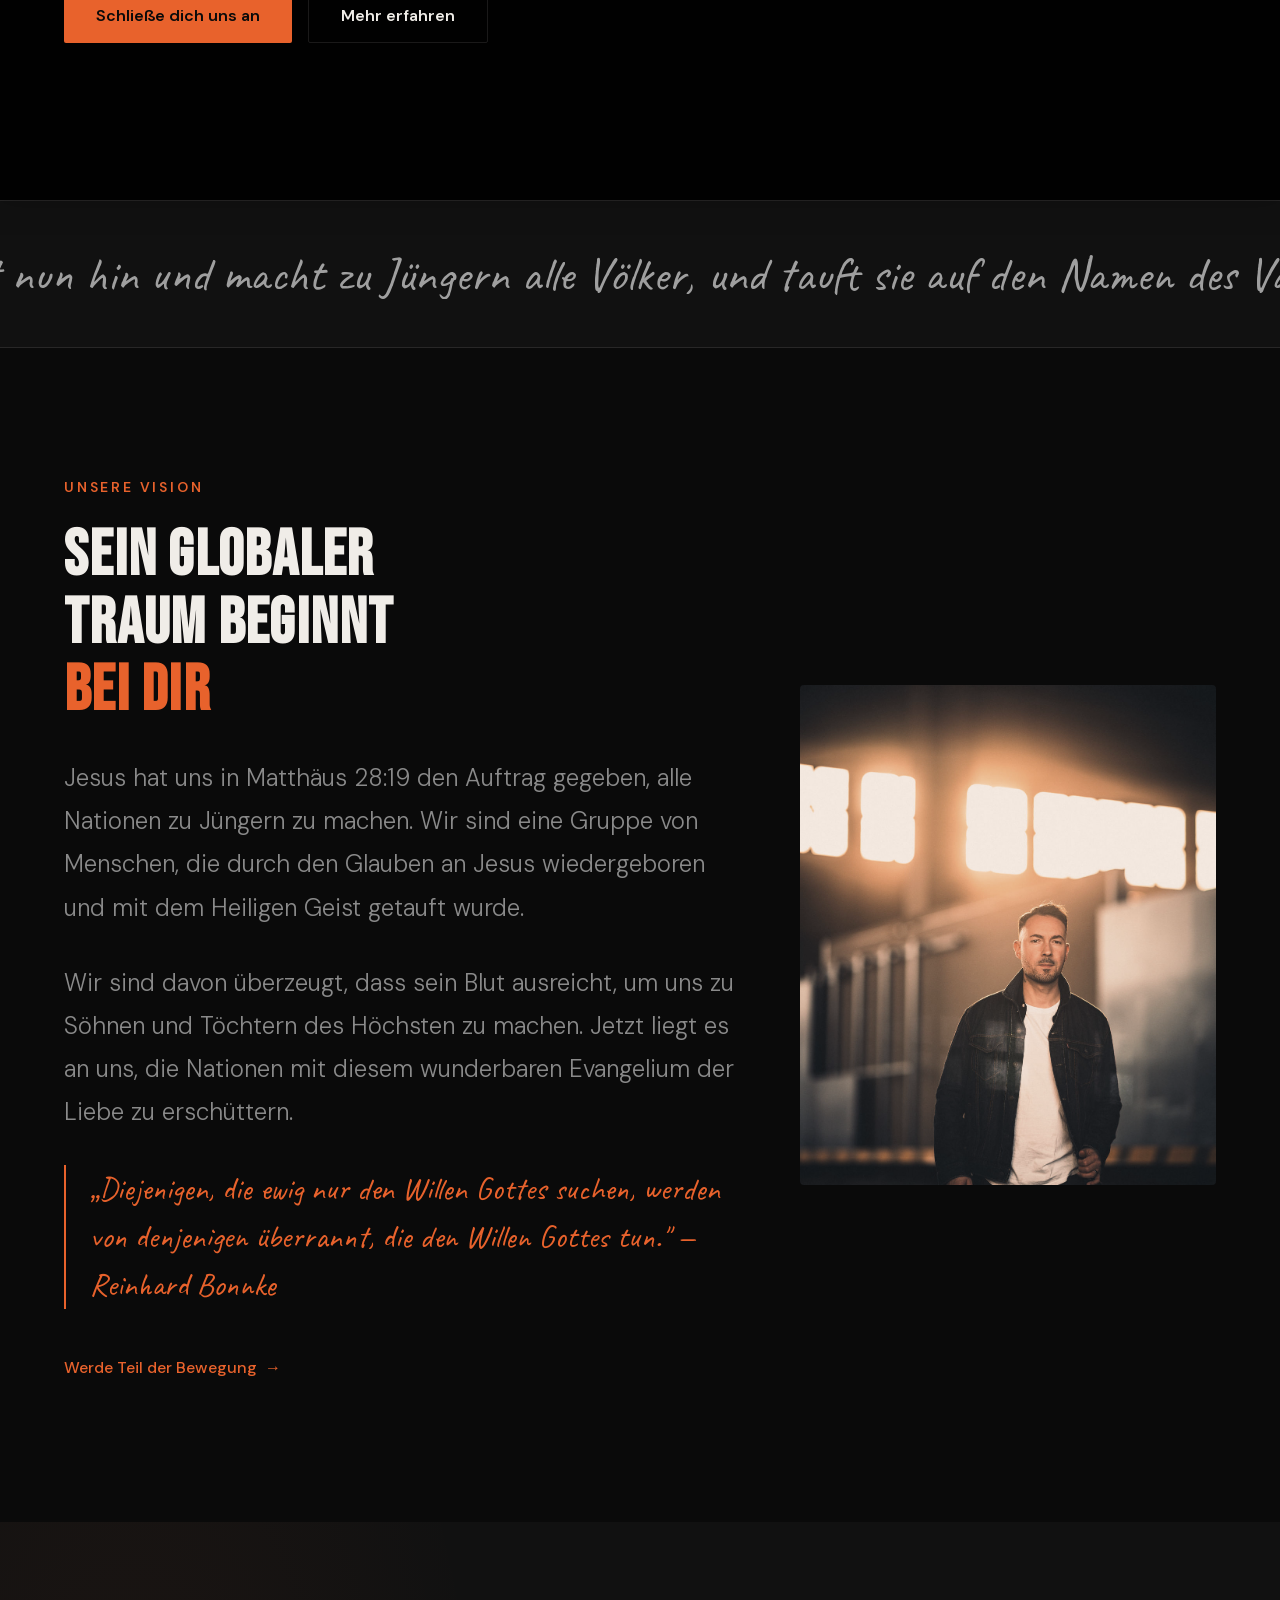
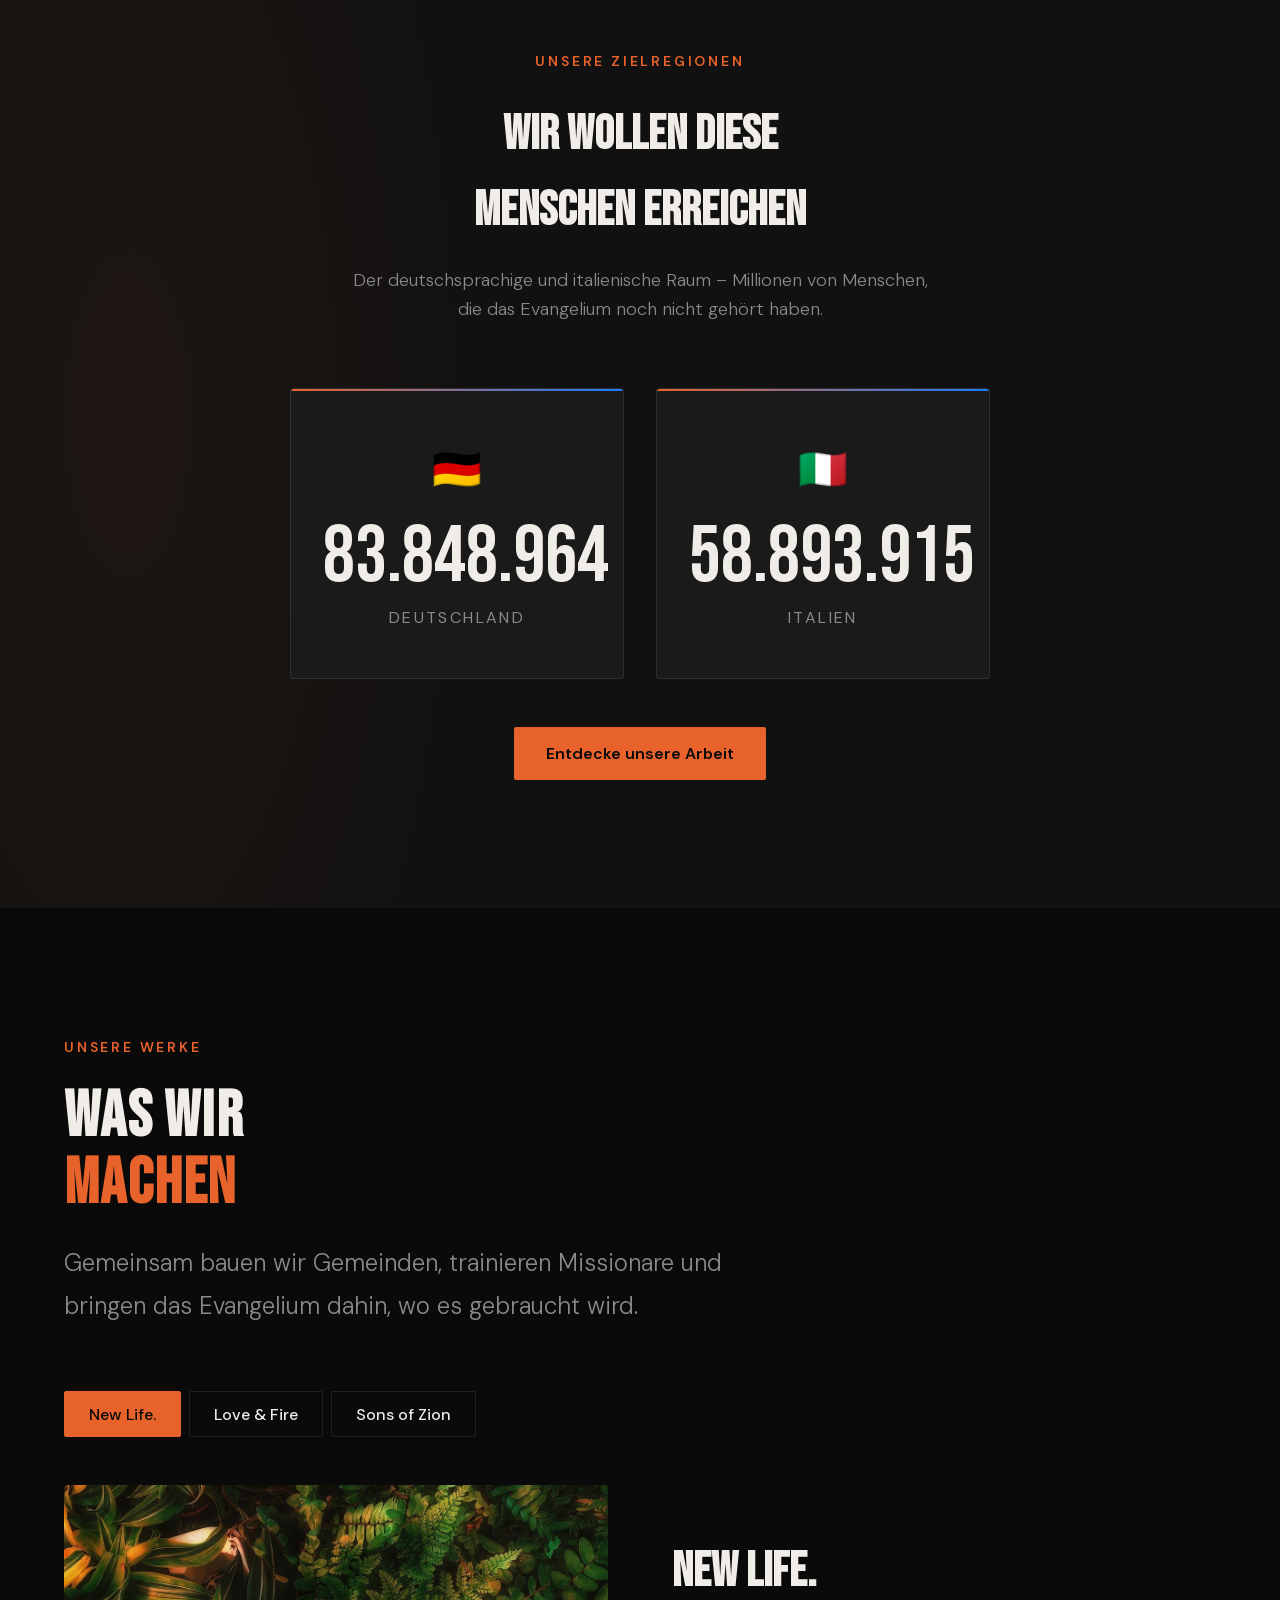
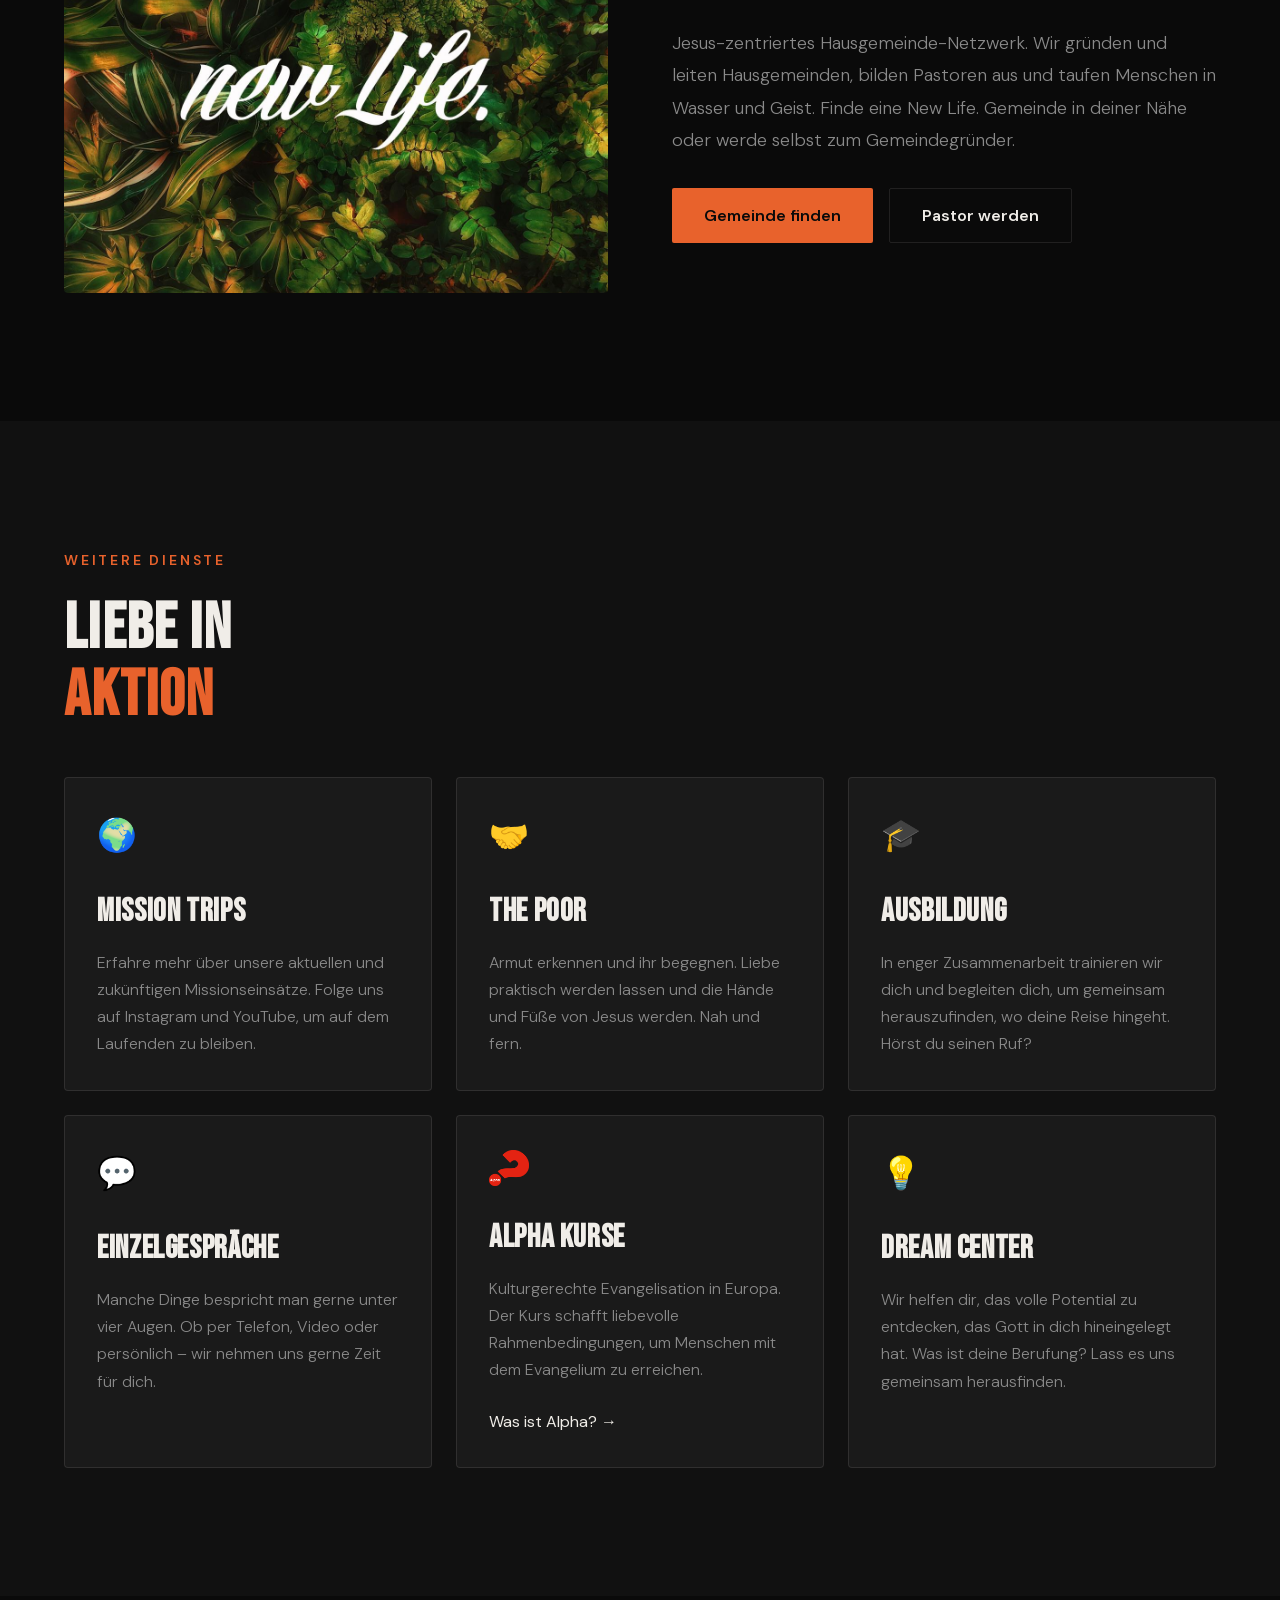
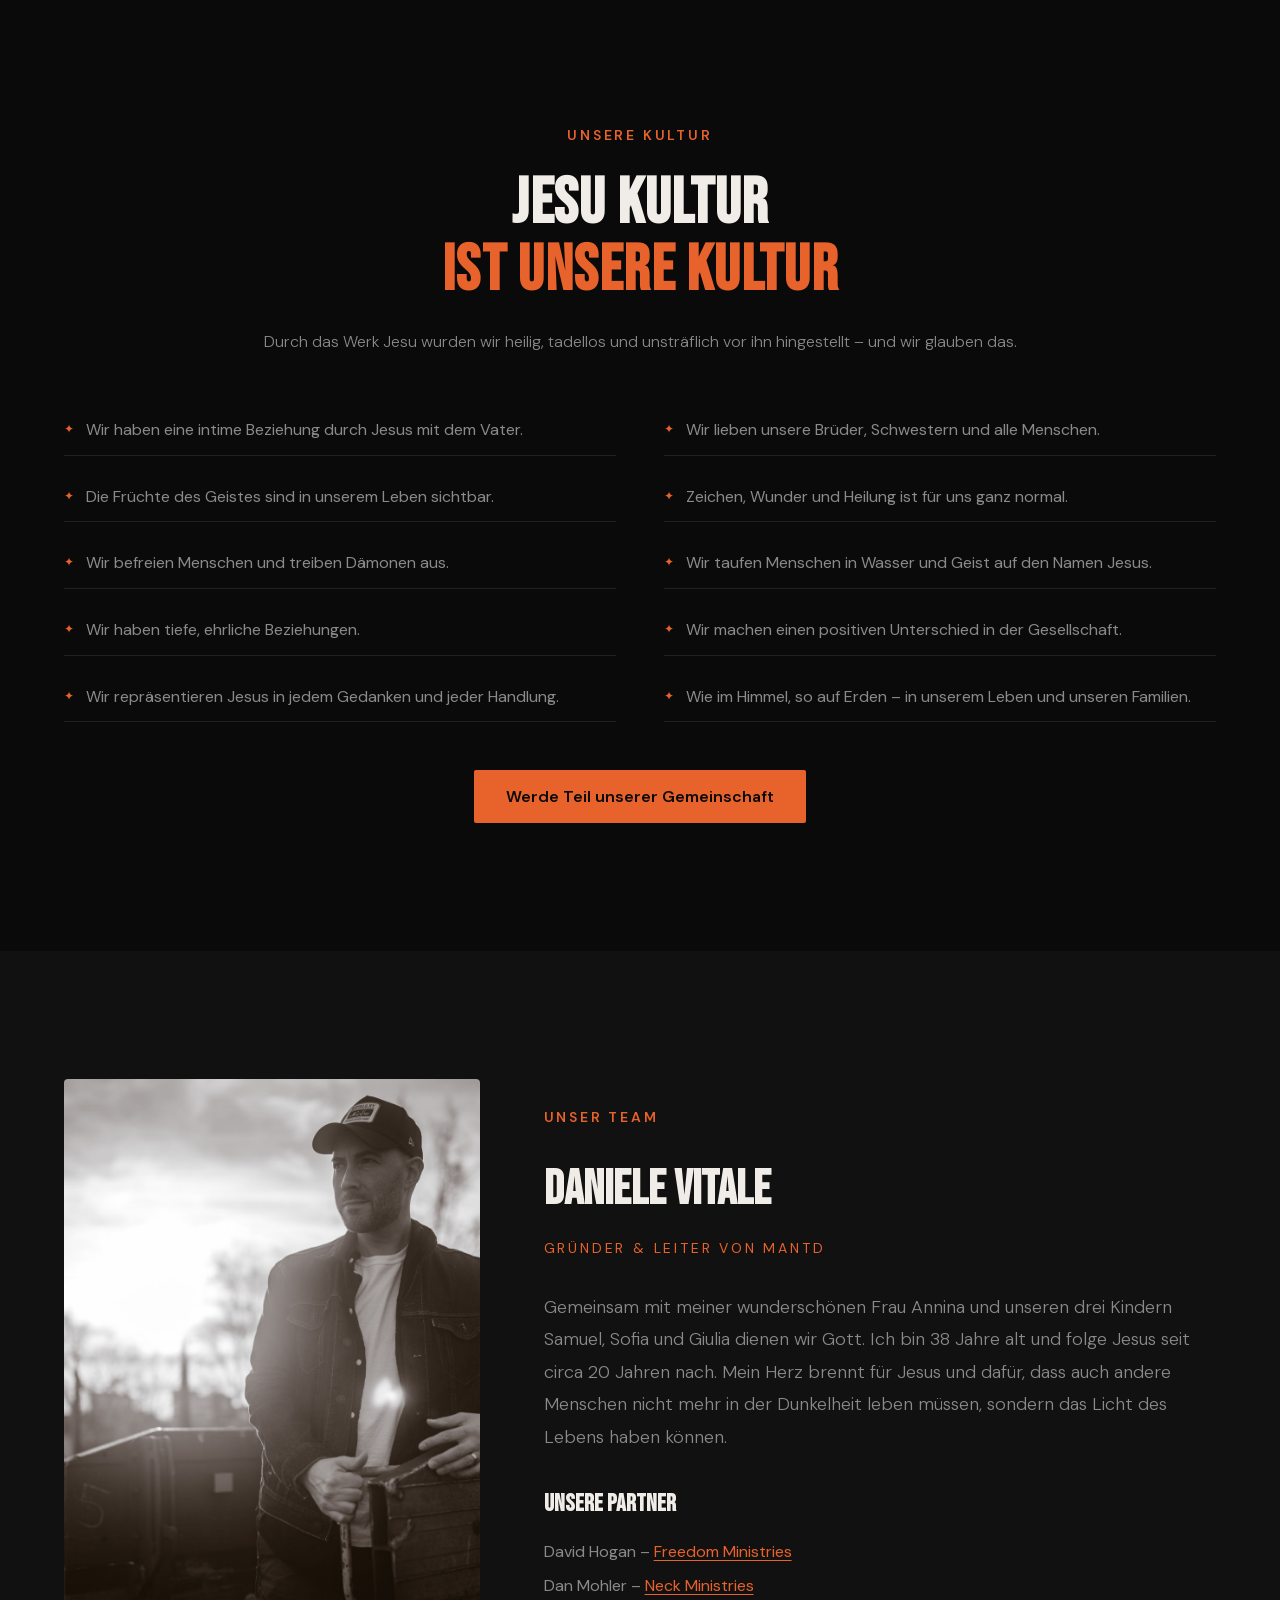
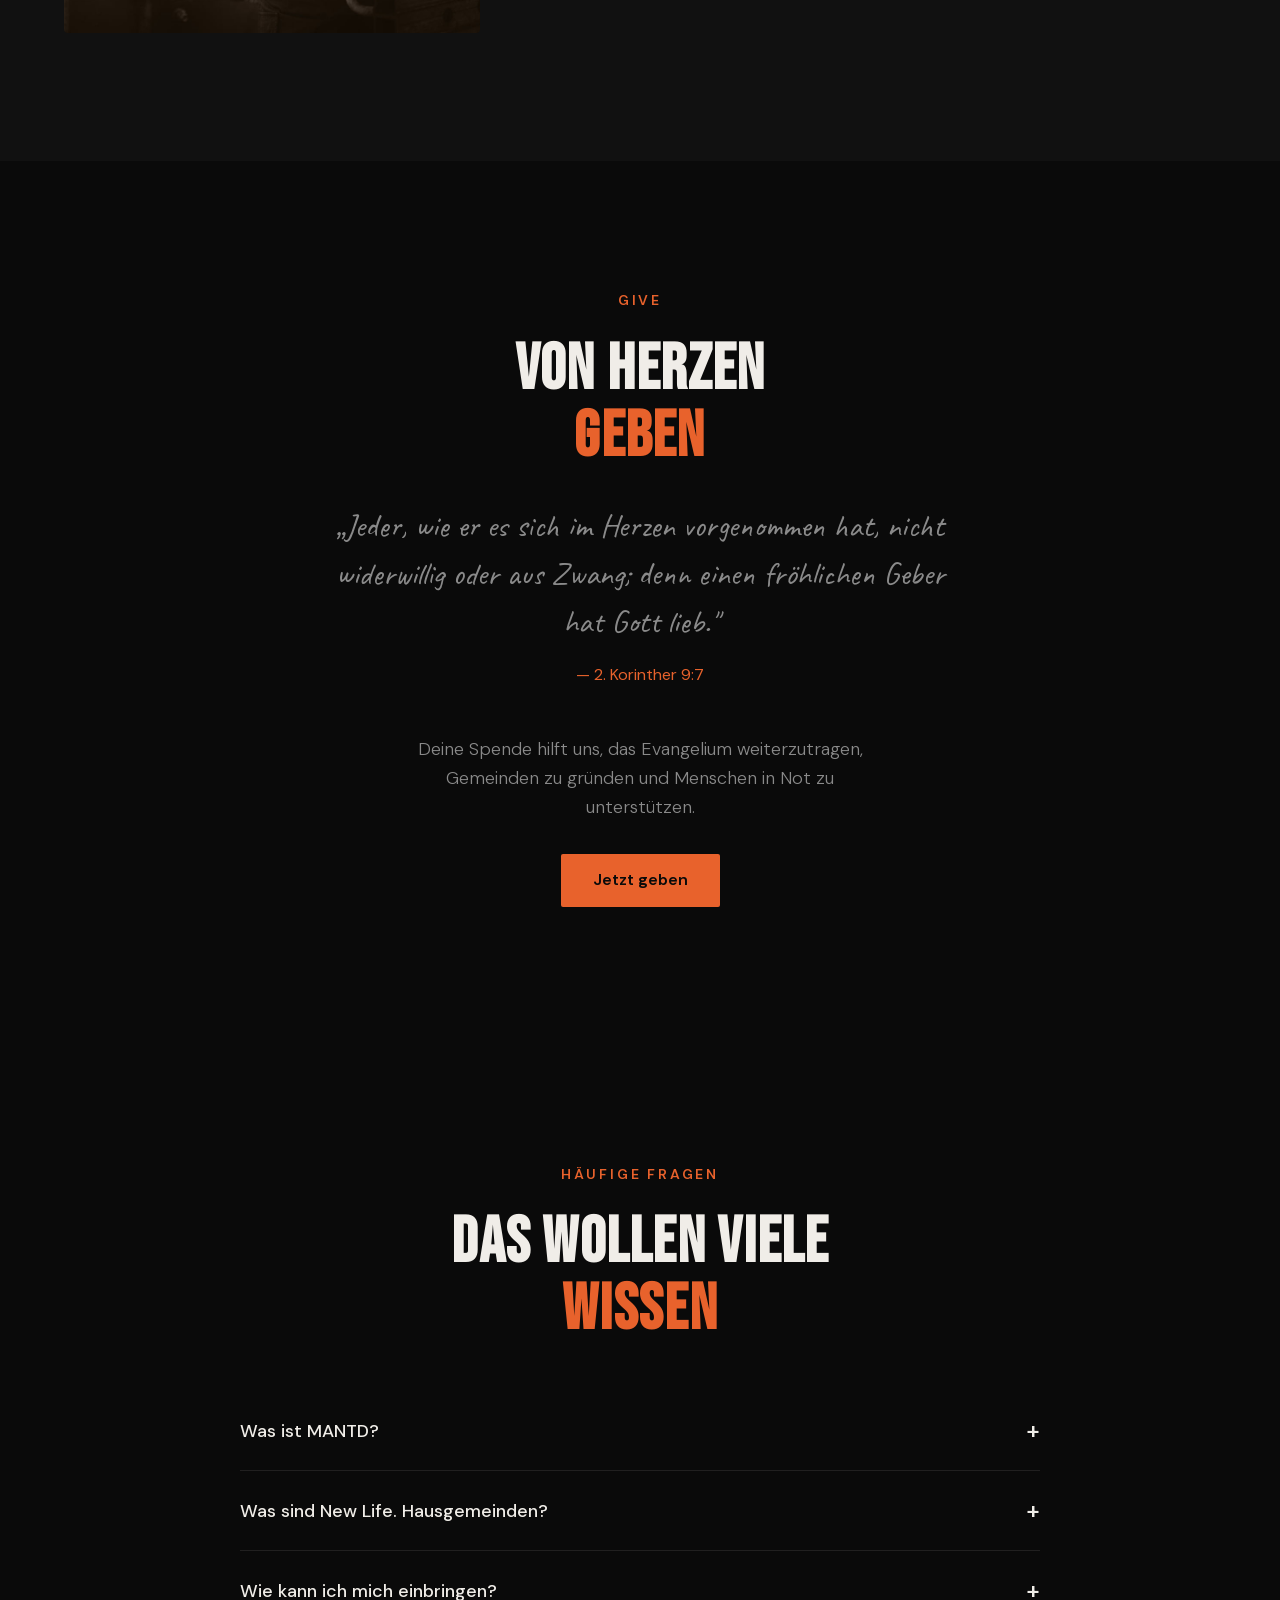
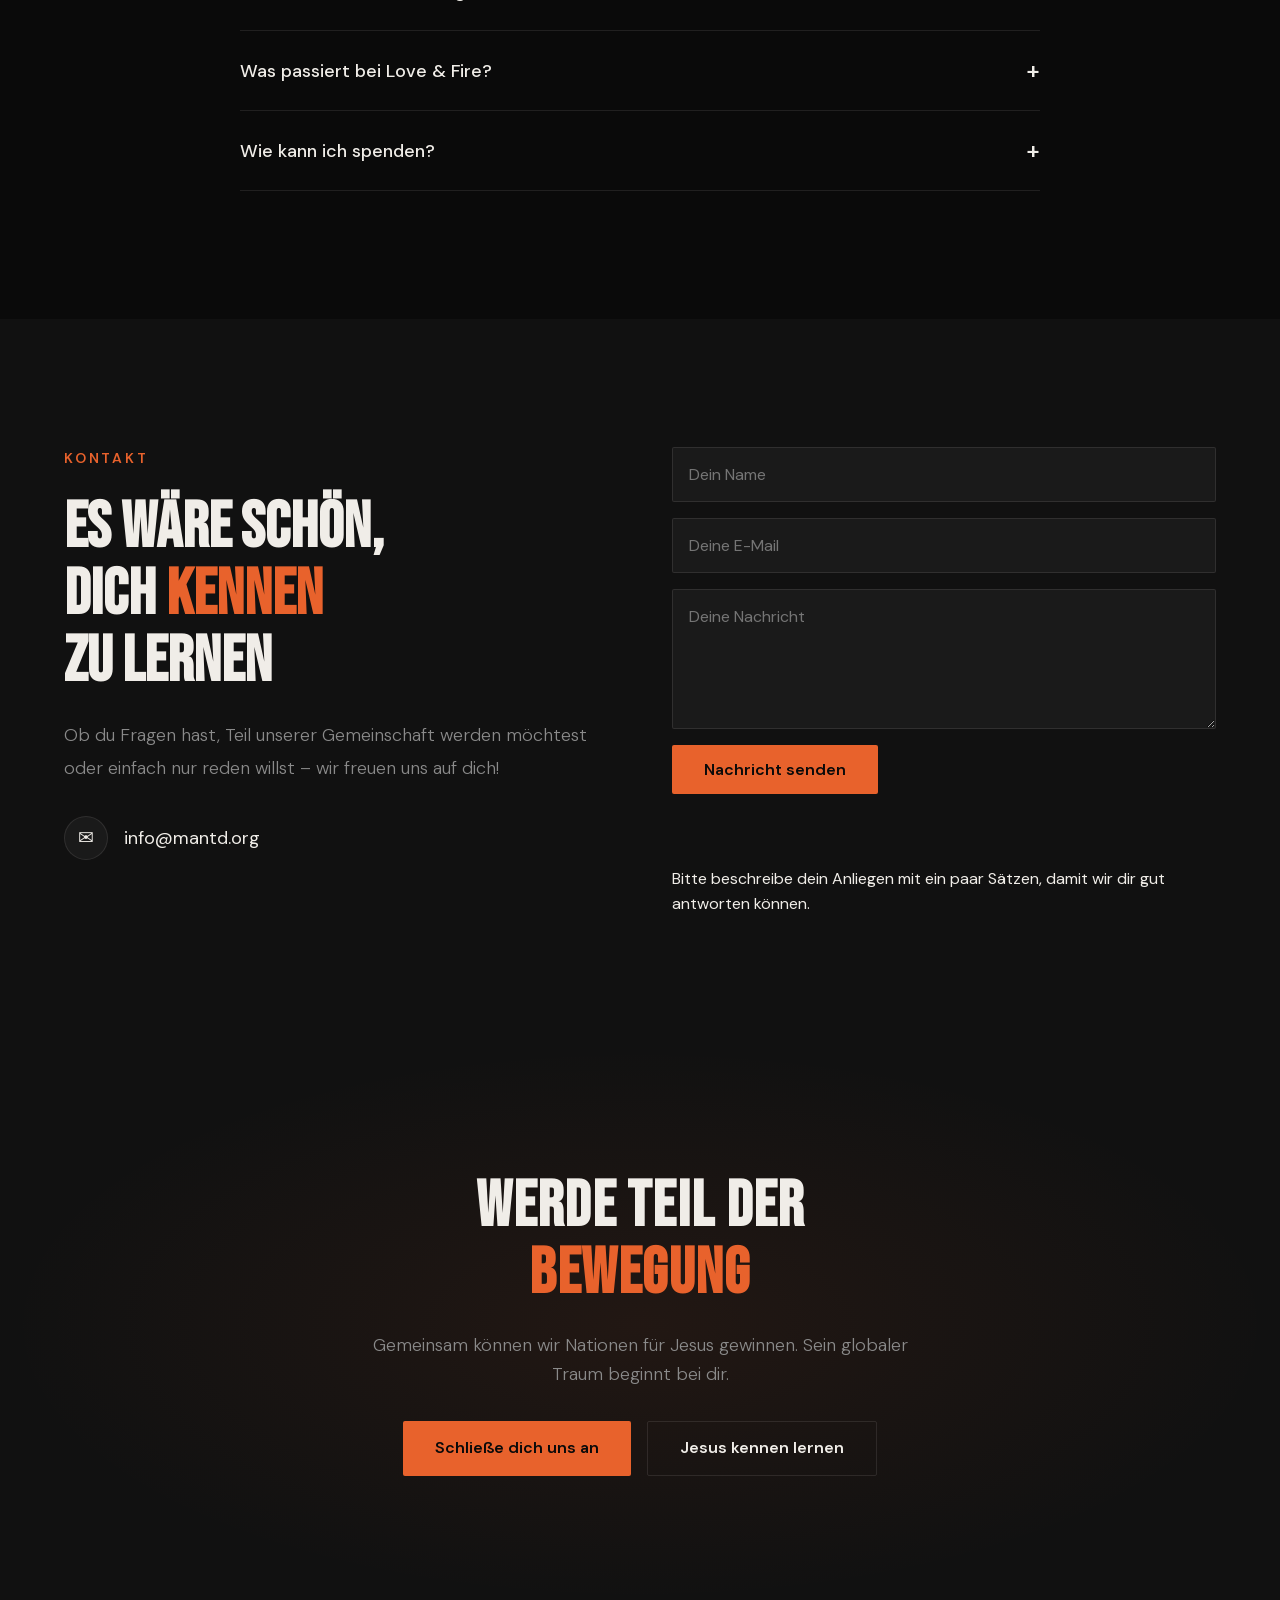
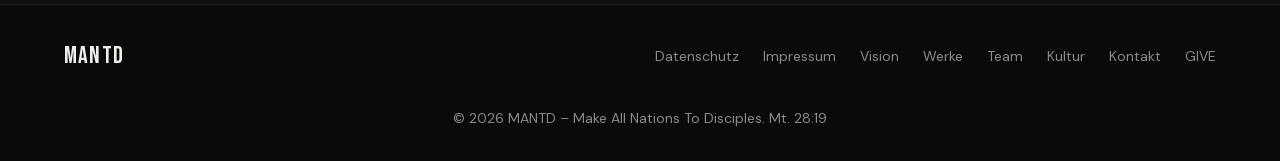
==== commit e925f5e5: "Legal Docs added" ====
--- a/index.html
+++ b/index.html
@@ -206,7 +206,8 @@
       <div class="werke__panel active" id="panel-newlife">
         <div class="werke__card">
           <div class="werke__card-image">
-            <img src="assets/images/newlife-gemeinde.jpg" data-i18n-alt="newlife.img.alt" alt="New Life. Logo" loading="lazy">
+            <img src="assets/images/newlife-gemeinde.jpg" data-i18n-alt="newlife.img.alt" alt="New Life. Logo"
+              loading="lazy">
           </div>
           <div>
             <h3 class="werke__card-title">New Life.</h3>
@@ -375,7 +376,8 @@
     <div class="container">
       <div class="team__grid">
         <div class="team__image reveal">
-          <img src="assets/images/daniele-vitale-team.jpg" data-i18n-alt="team.img.alt" alt="Daniele Vitale" loading="lazy">
+          <img src="assets/images/daniele-vitale-team.jpg" data-i18n-alt="team.img.alt" alt="Daniele Vitale"
+            loading="lazy">
         </div>
         <div class="reveal">
           <div class="section-label" data-i18n="team.label">Unser Team</div>
@@ -560,6 +562,8 @@
     <div class="container footer__inner">
       <a href="#" class="footer__logo">MANTD</a>
       <ul class="footer__links">
+        <li><a href="datenschutz.html" data-i18n="datenschutz">Datenschutz</a></li>
+        <li><a href="impressum.html" data-i18n="impressum">Impressum</a></li>
         <li><a href="#vision" data-i18n="nav.vision">Vision</a></li>
         <li><a href="#werke" data-i18n="nav.werke">Werke</a></li>
         <li><a href="#team" data-i18n="nav.team">Team</a></li>
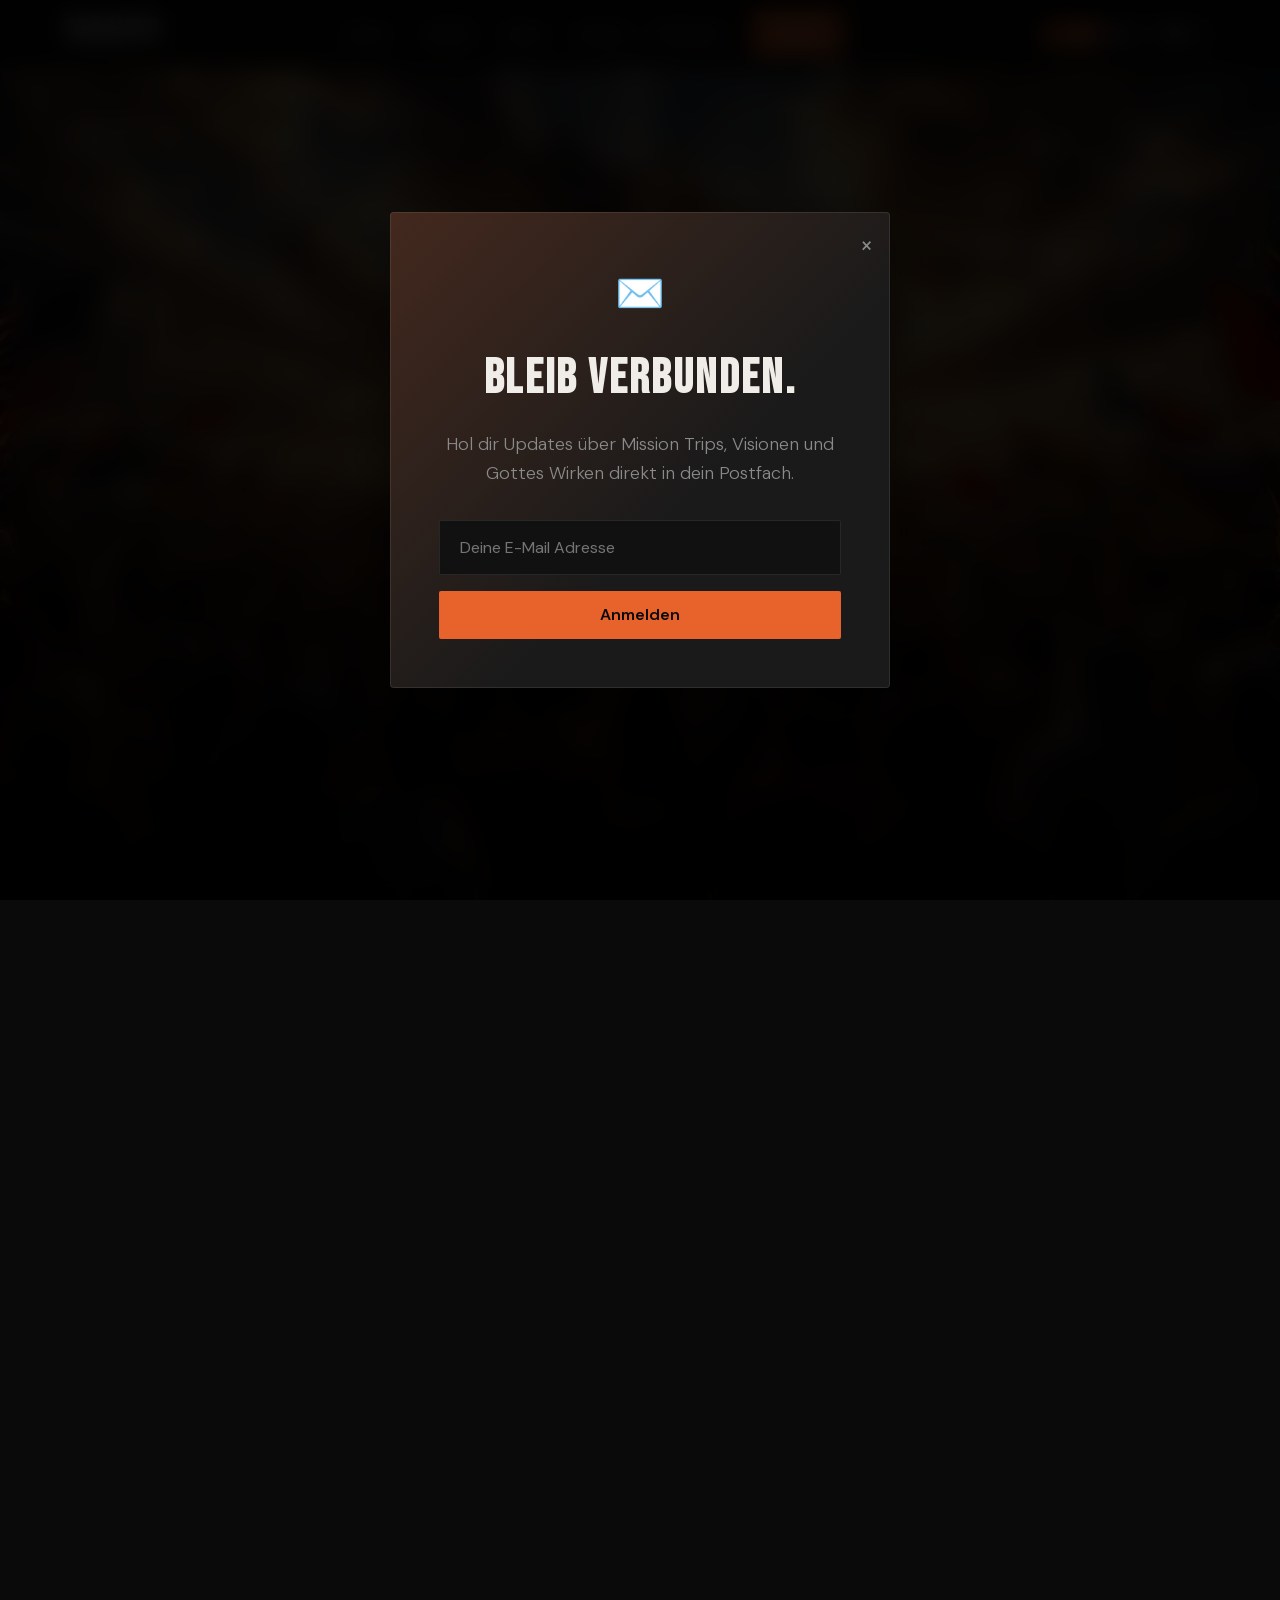
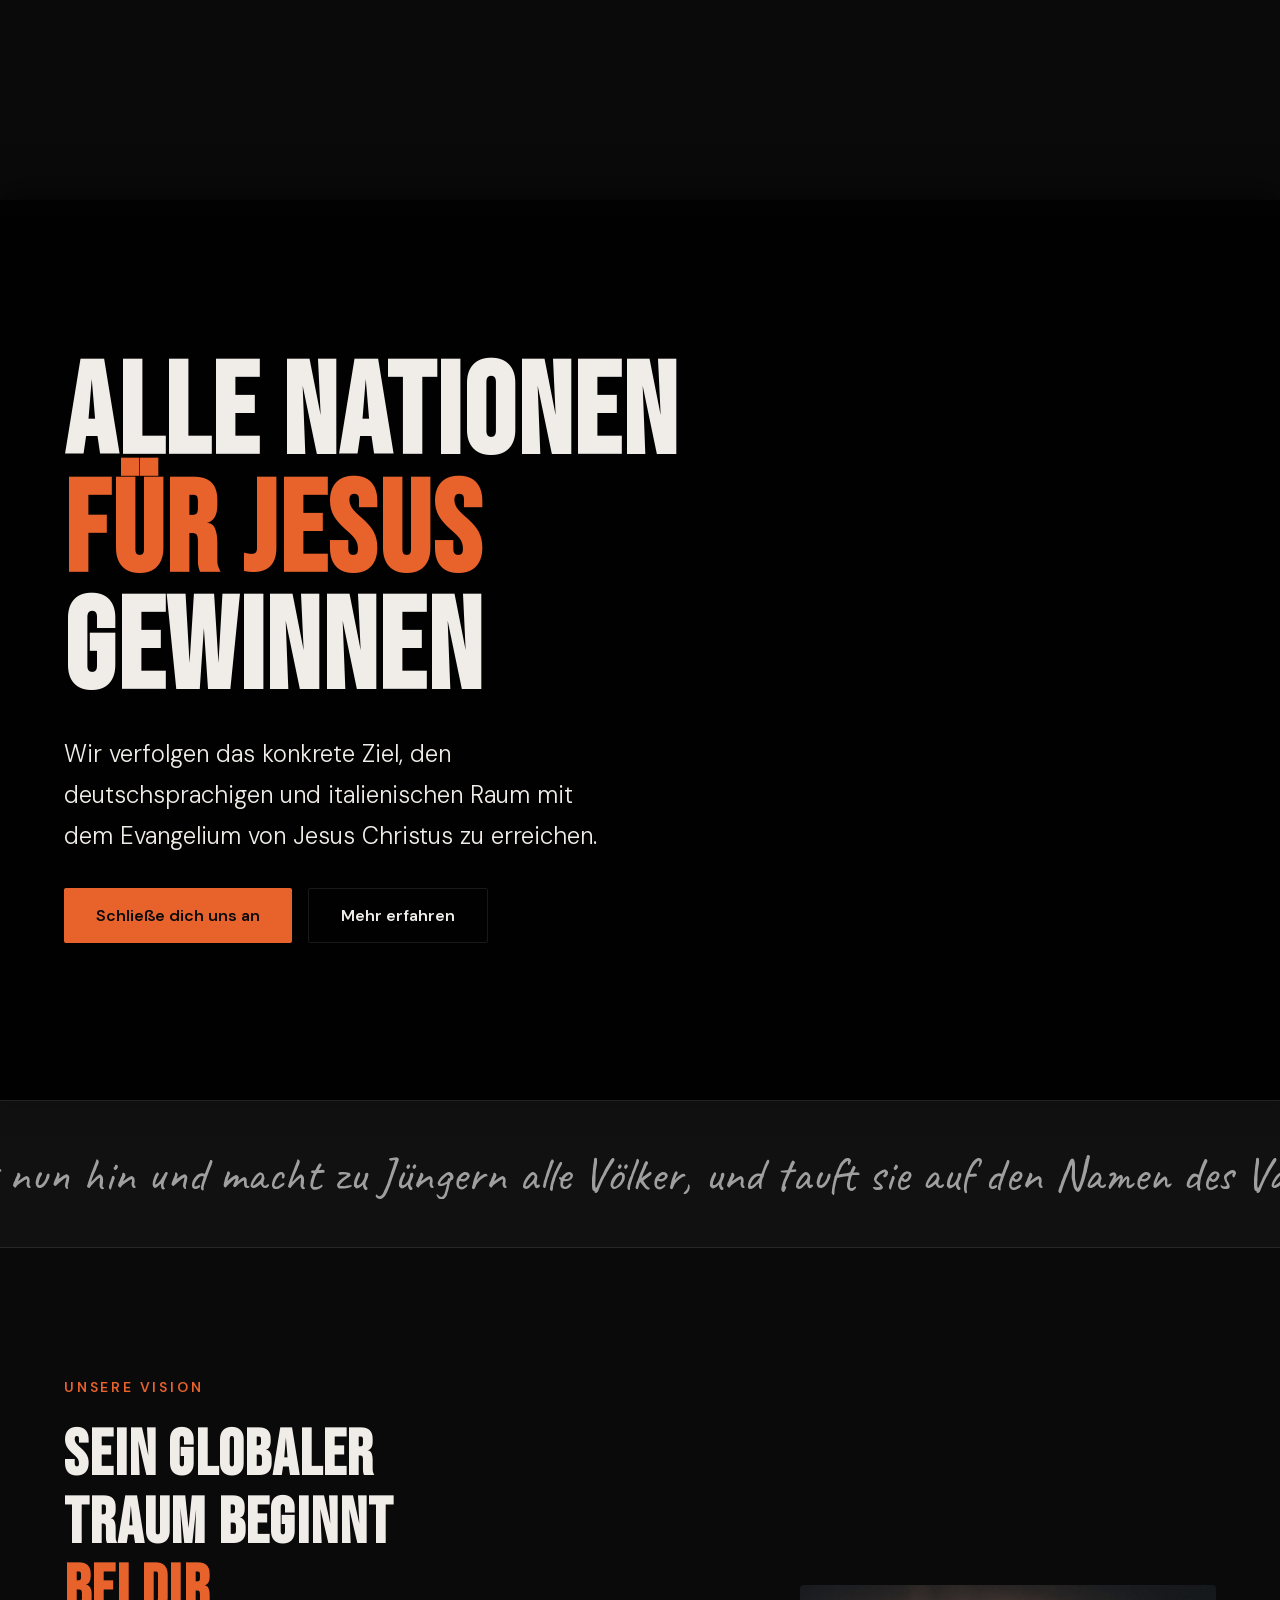
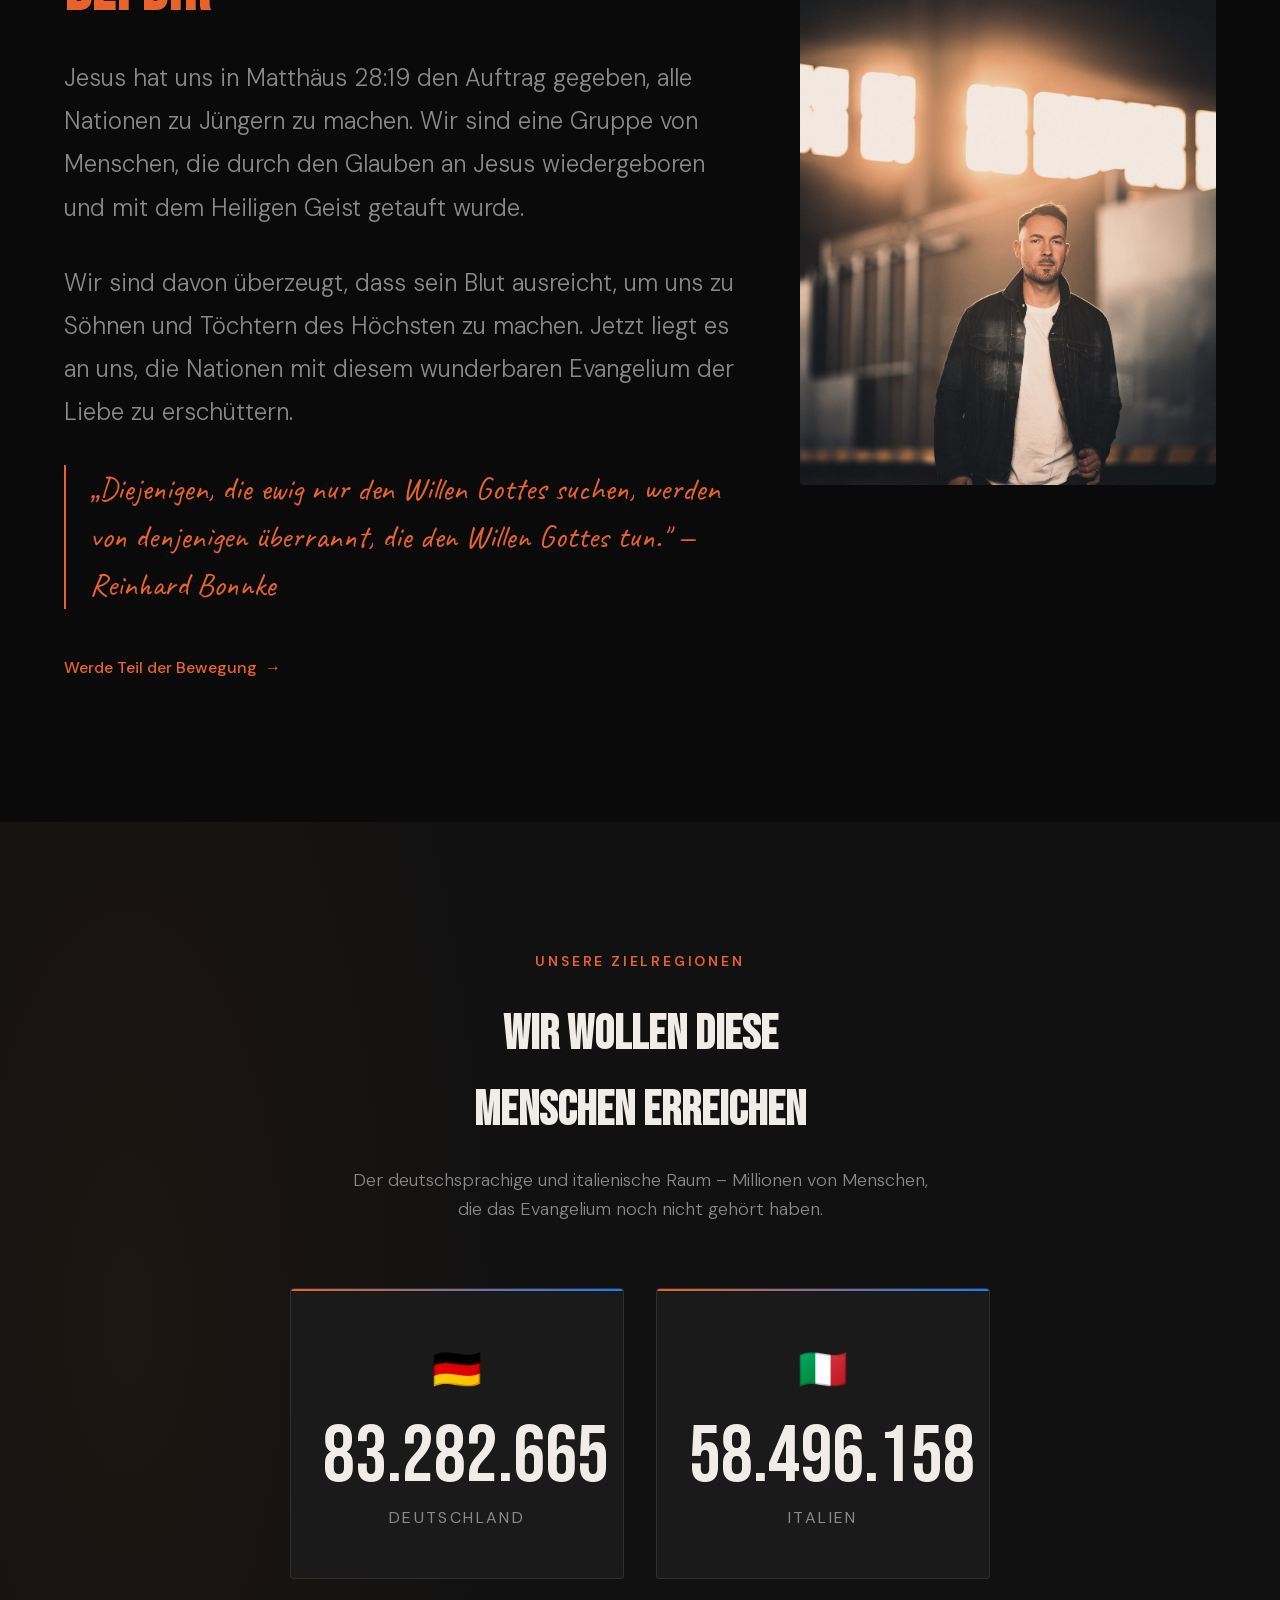
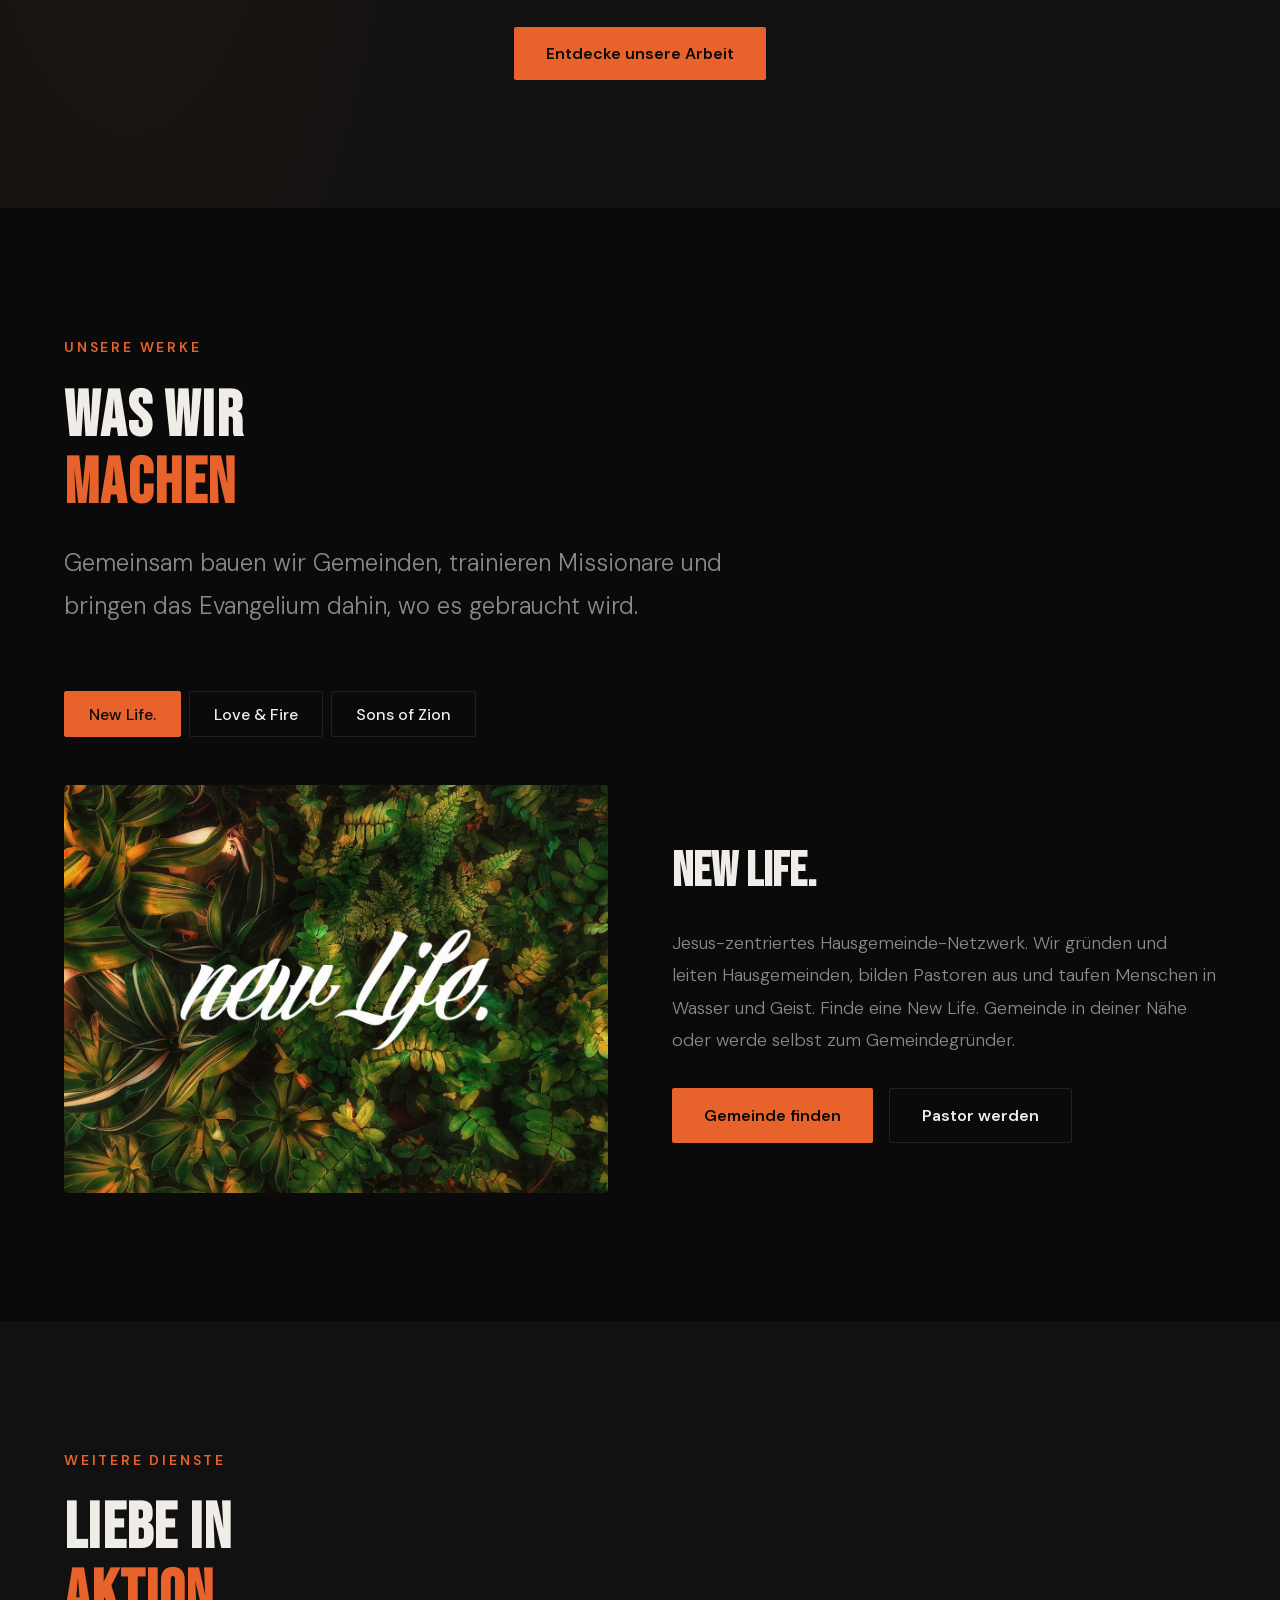
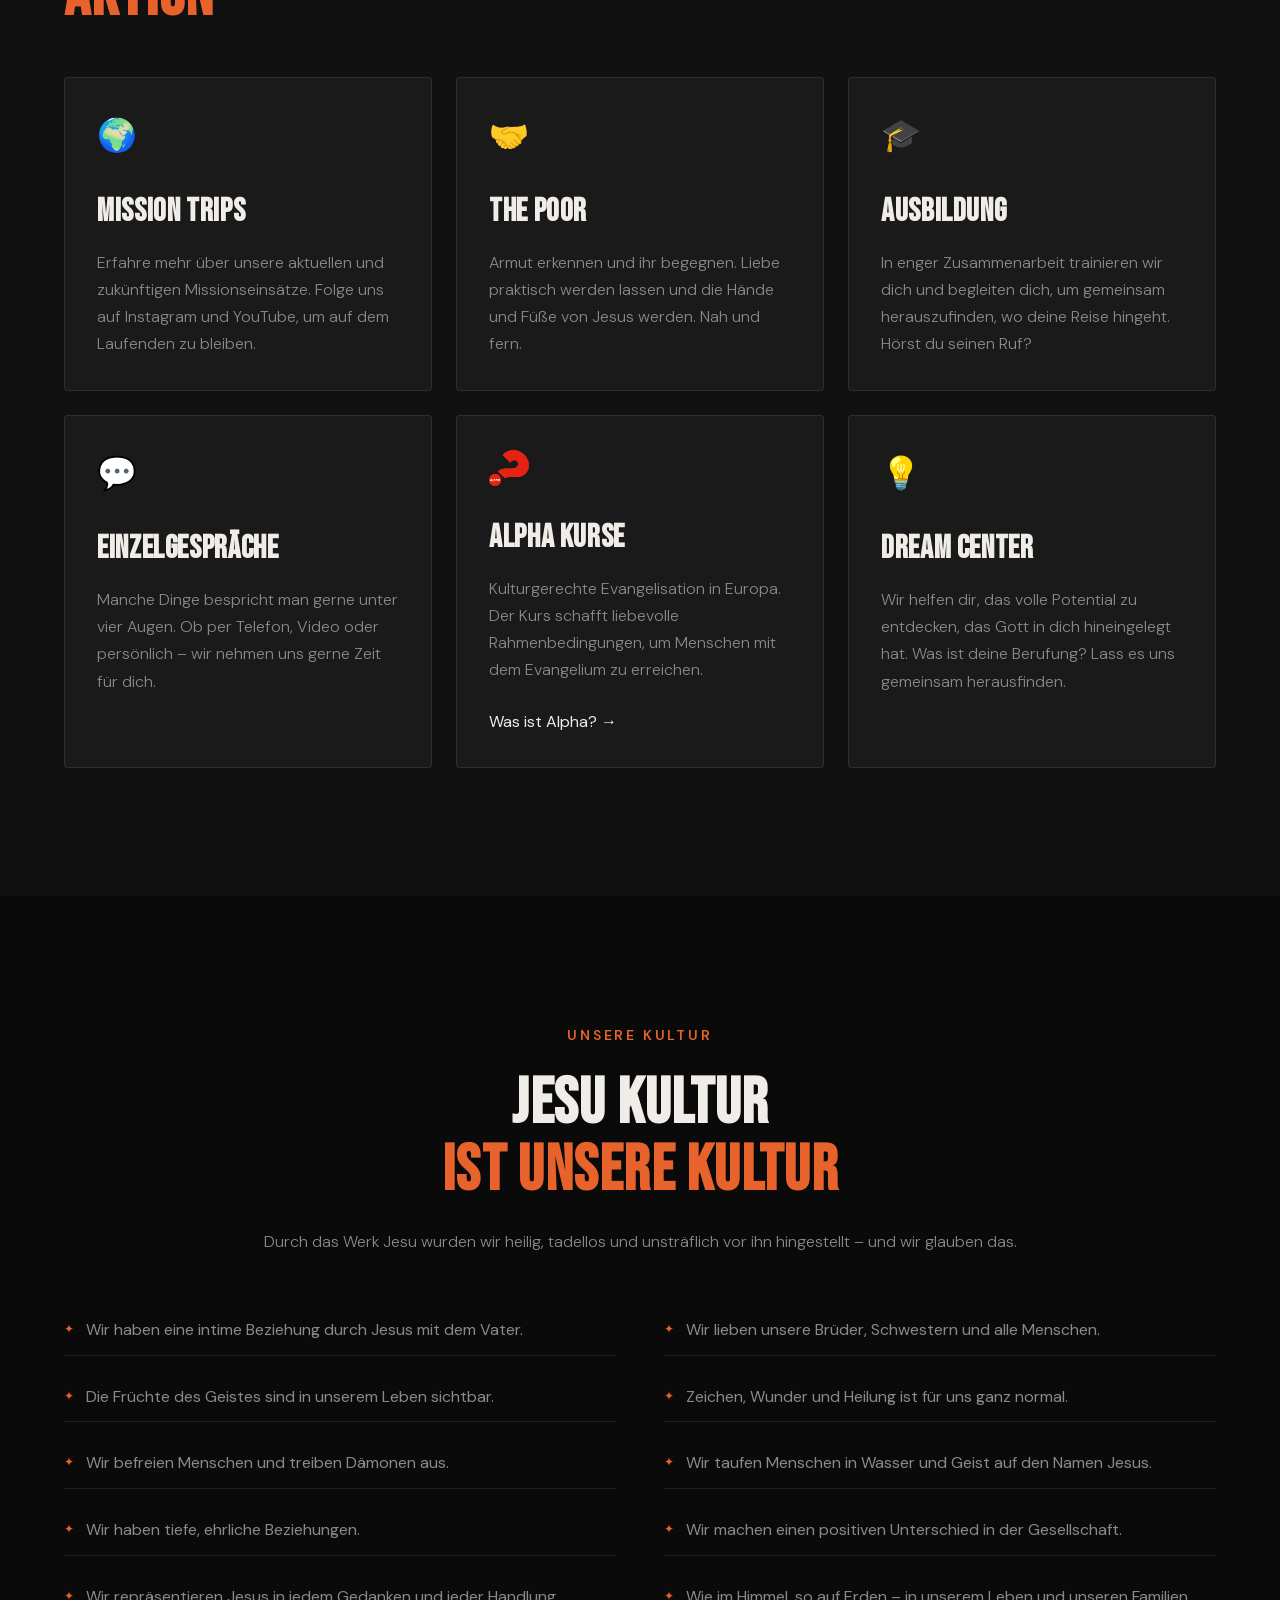
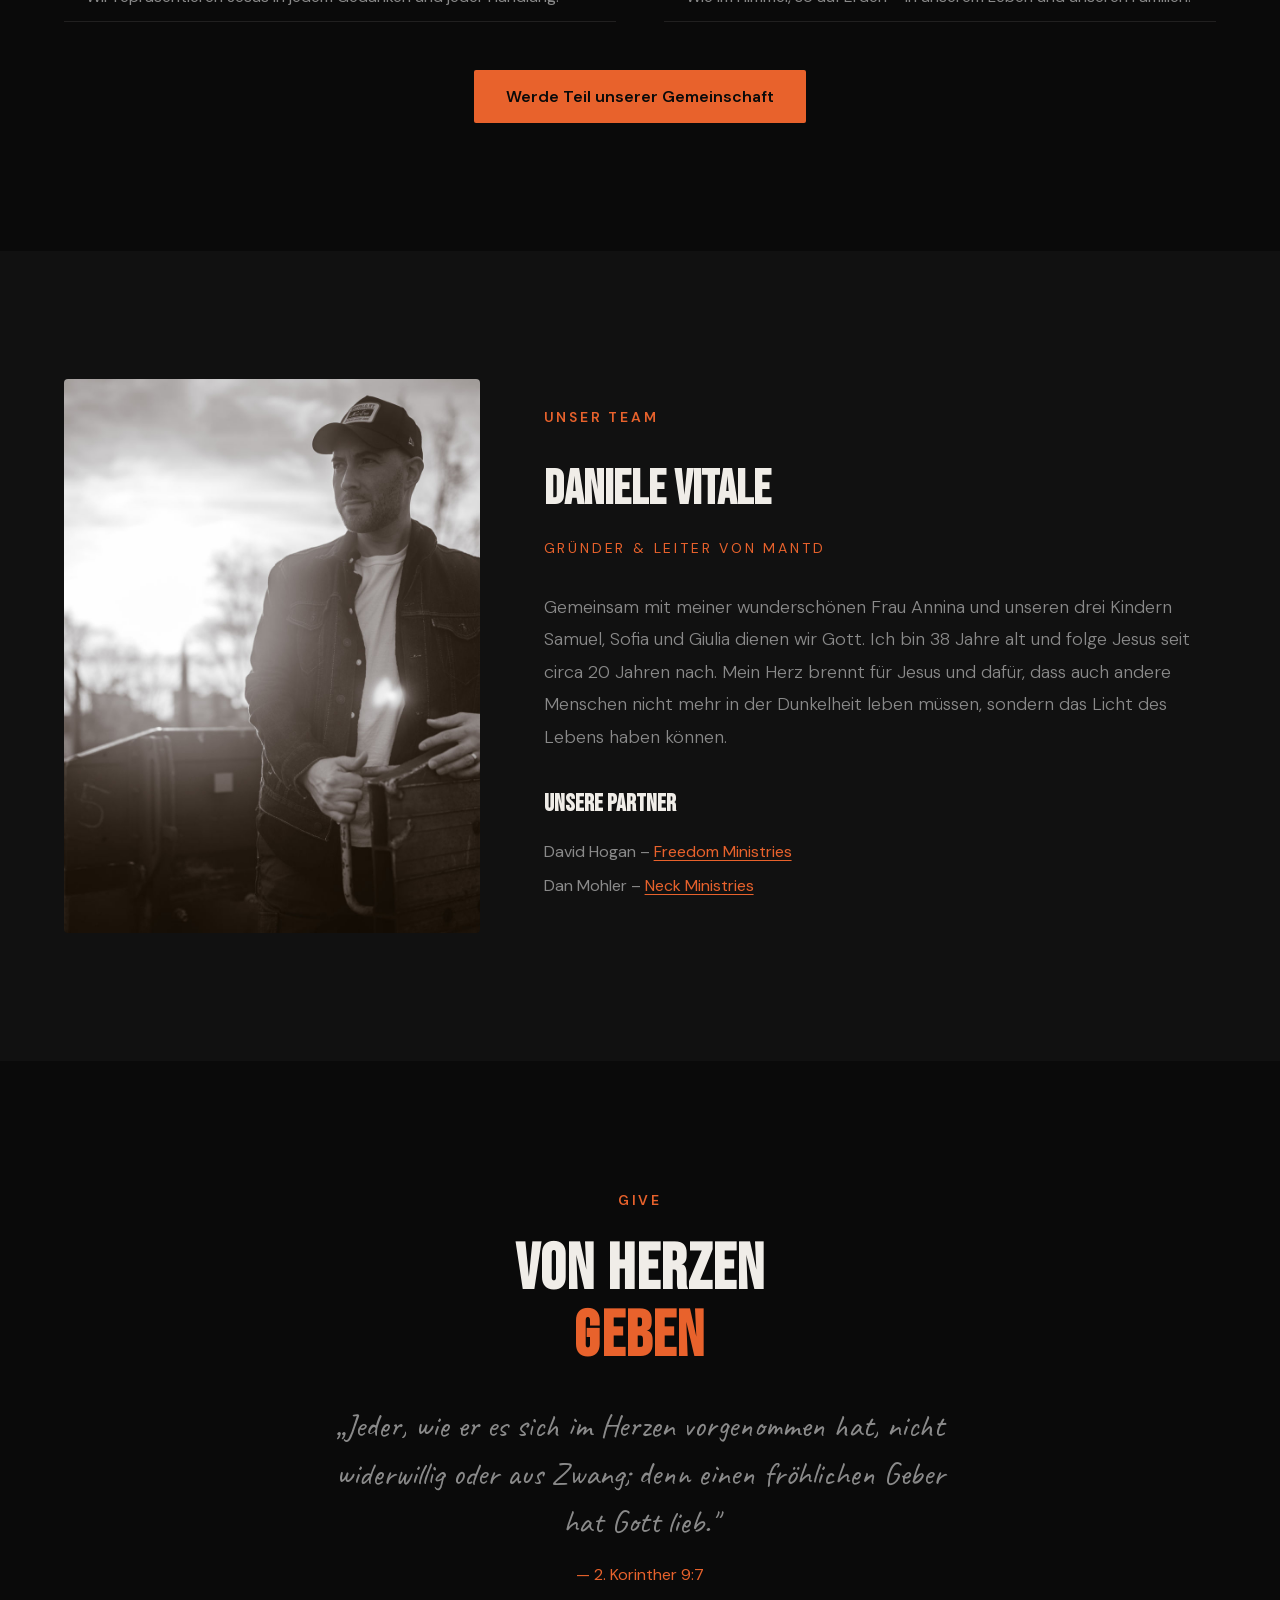
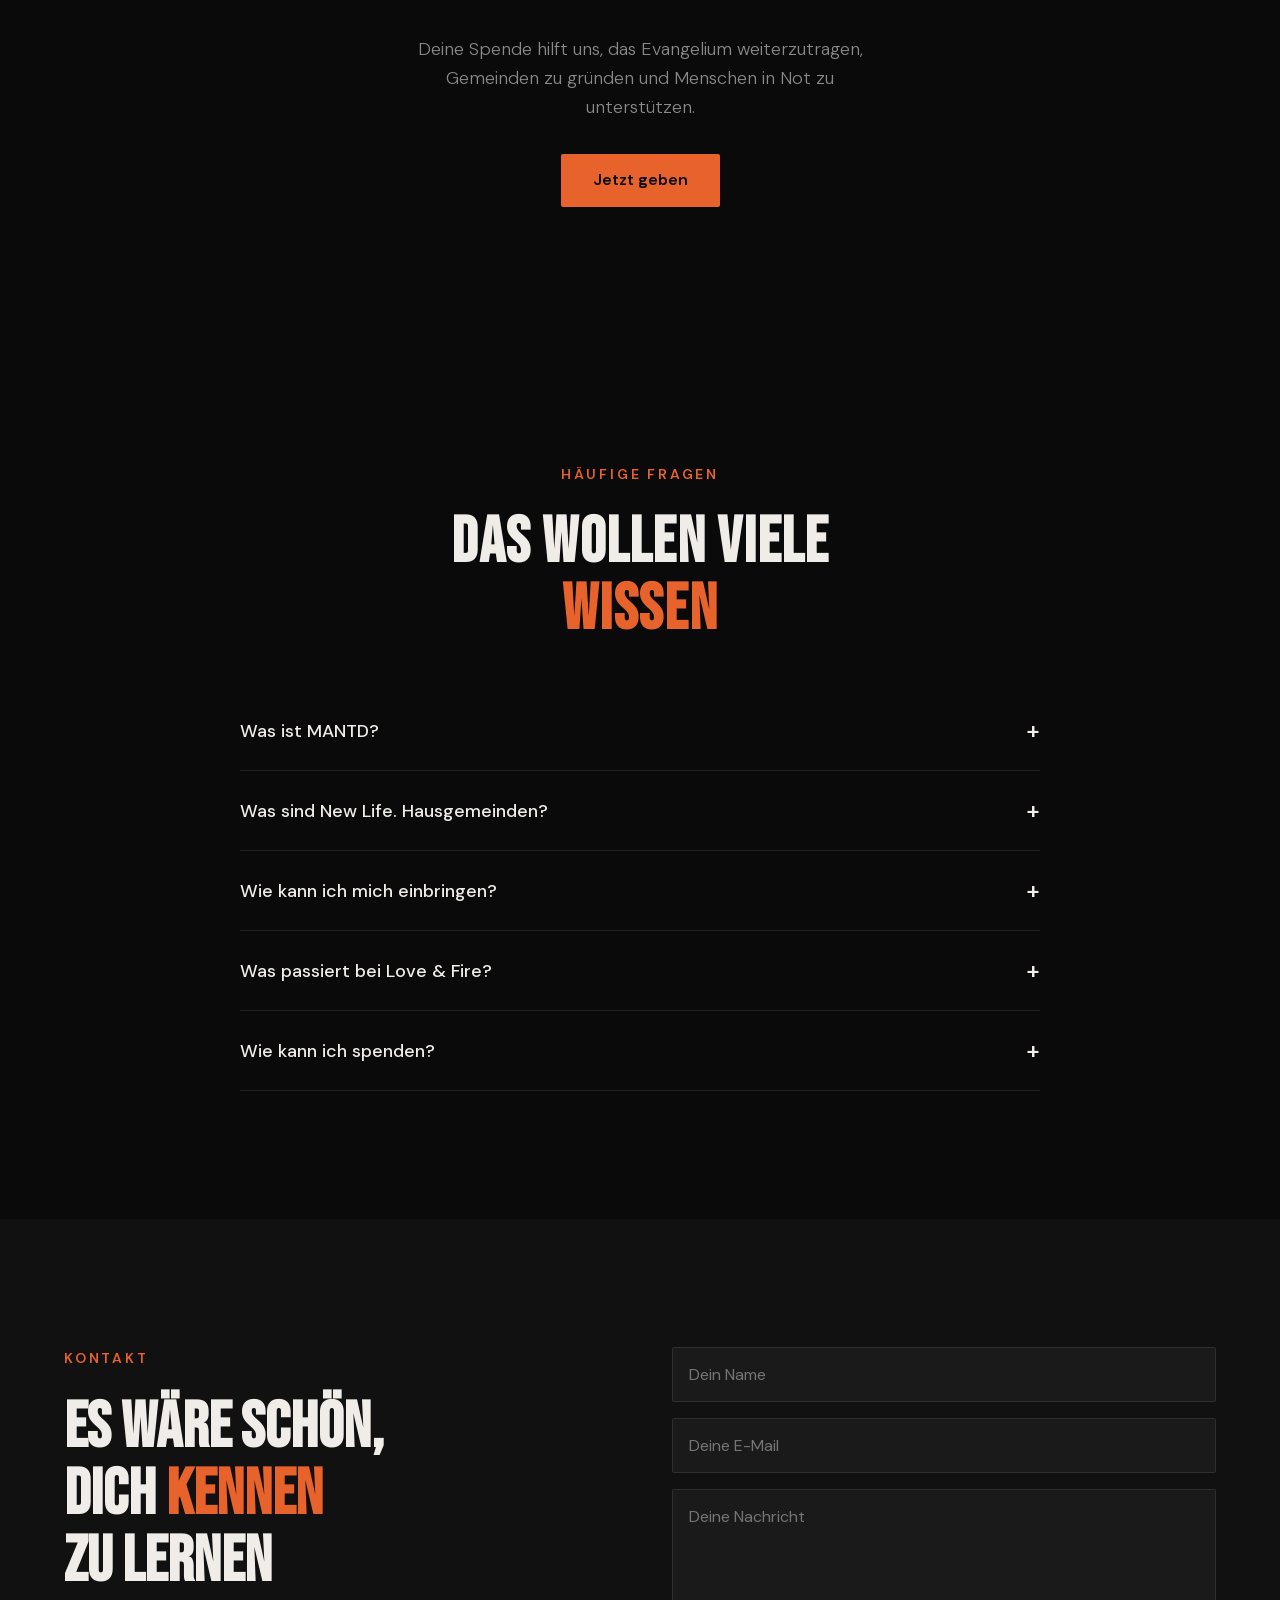
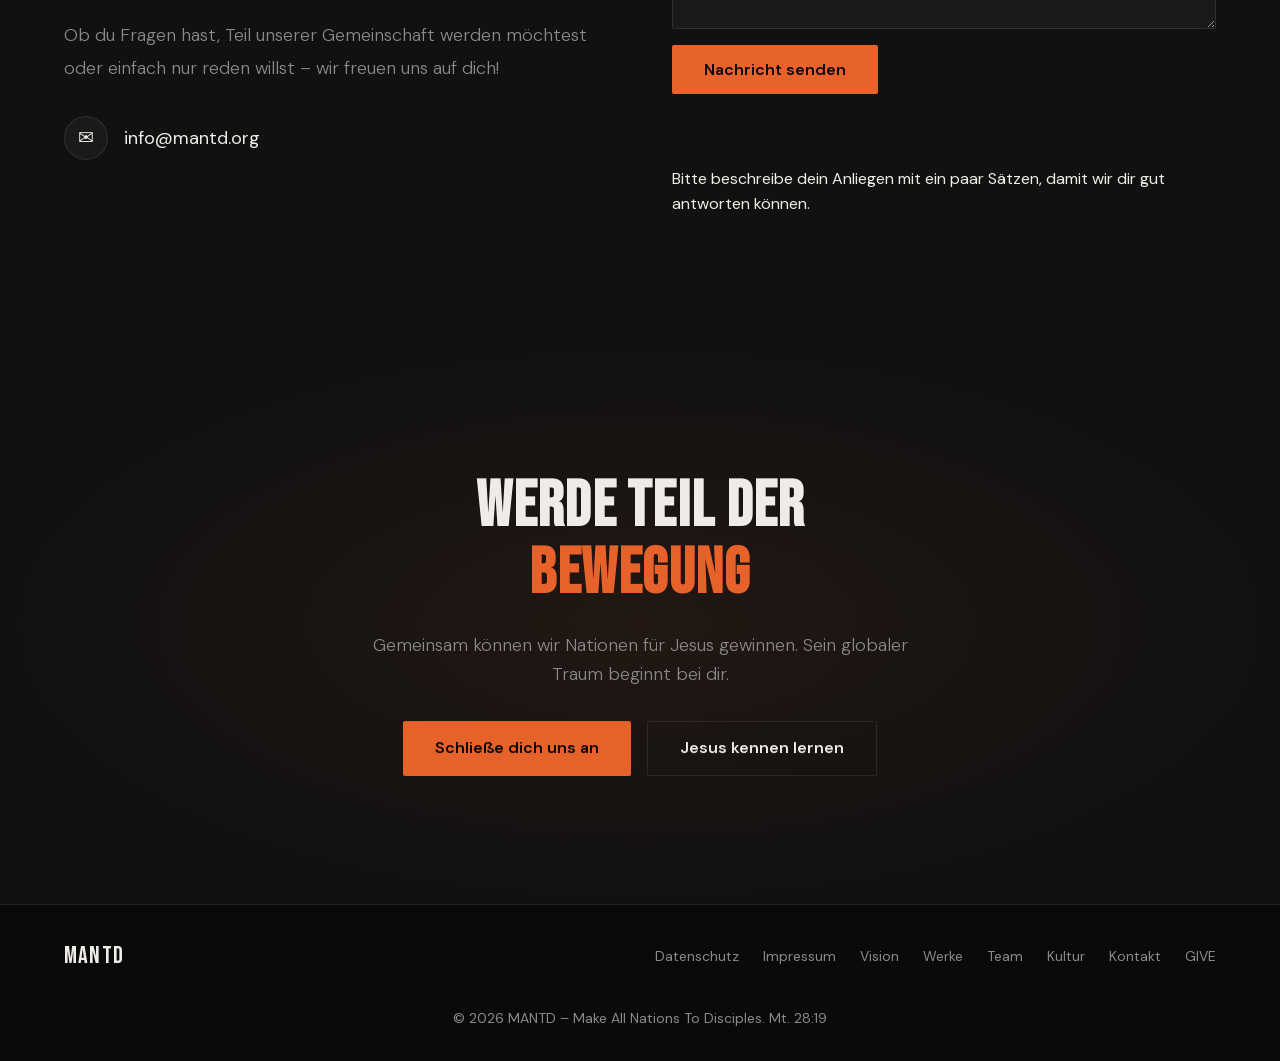
==== commit a1fd16fd: "feat: hero logo scales from 50% to 100% on scroll before continuing" ====
--- a/index.html
+++ b/index.html
@@ -645,16 +645,26 @@
       });
     });
 
-    gsap.from('.hero__center-logo', { scale: 0.9, opacity: 0, duration: 1.5, ease: 'power3.out' });
+    // Initial state: 50% smaller
+    gsap.set('.hero__center-logo', { scale: 0.5, opacity: 0 });
+
+    // Fade in on load
+    gsap.to('.hero__center-logo', { opacity: 1, duration: 1.5, ease: 'power3.out' });
     gsap.from('.scroll-indicator', { opacity: 0, duration: 1, delay: 1.5 });
 
-    ScrollTrigger.create({
-      trigger: '.hero',
-      start: 'top top',
-      pin: true,
-      pinSpacing: false,
-      scrub: true
-    });
+    // Scroll to scale up
+    let heroTl = gsap.timeline({
+      scrollTrigger: {
+        trigger: '.hero',
+        start: 'top top',
+        end: '+=100%',
+        pin: true,
+        pinSpacing: true,
+        scrub: true
+      }
+    });
+
+    heroTl.to('.hero__center-logo', { scale: 1, ease: 'none' });
 
     gsap.from('.hero__title', { y: 60, opacity: 0, duration: 1.2, ease: 'power3.out', scrollTrigger: { trigger: '.hero-content-section', start: 'top 60%' } });
     gsap.from('.hero__subtitle', { y: 40, opacity: 0, duration: 1, ease: 'power3.out', scrollTrigger: { trigger: '.hero-content-section', start: 'top 50%' } });
--- a/style.css
+++ b/style.css
@@ -1233,7 +1233,9 @@
 
 .footer__links {
   display: flex;
-  gap: var(--space-6);
+  flex-wrap: wrap;
+  justify-content: center;
+  gap: var(--space-4) var(--space-6);
   list-style: none;
 }
 
@@ -1253,6 +1255,14 @@
   width: 100%;
   text-align: center;
   margin-top: var(--space-4);
+}
+
+@media (max-width: 768px) {
+  .footer__inner {
+    flex-direction: column;
+    justify-content: center;
+    gap: var(--space-6);
+  }
 }
 
 /* ========== LANGUAGE SWITCHER ========== */
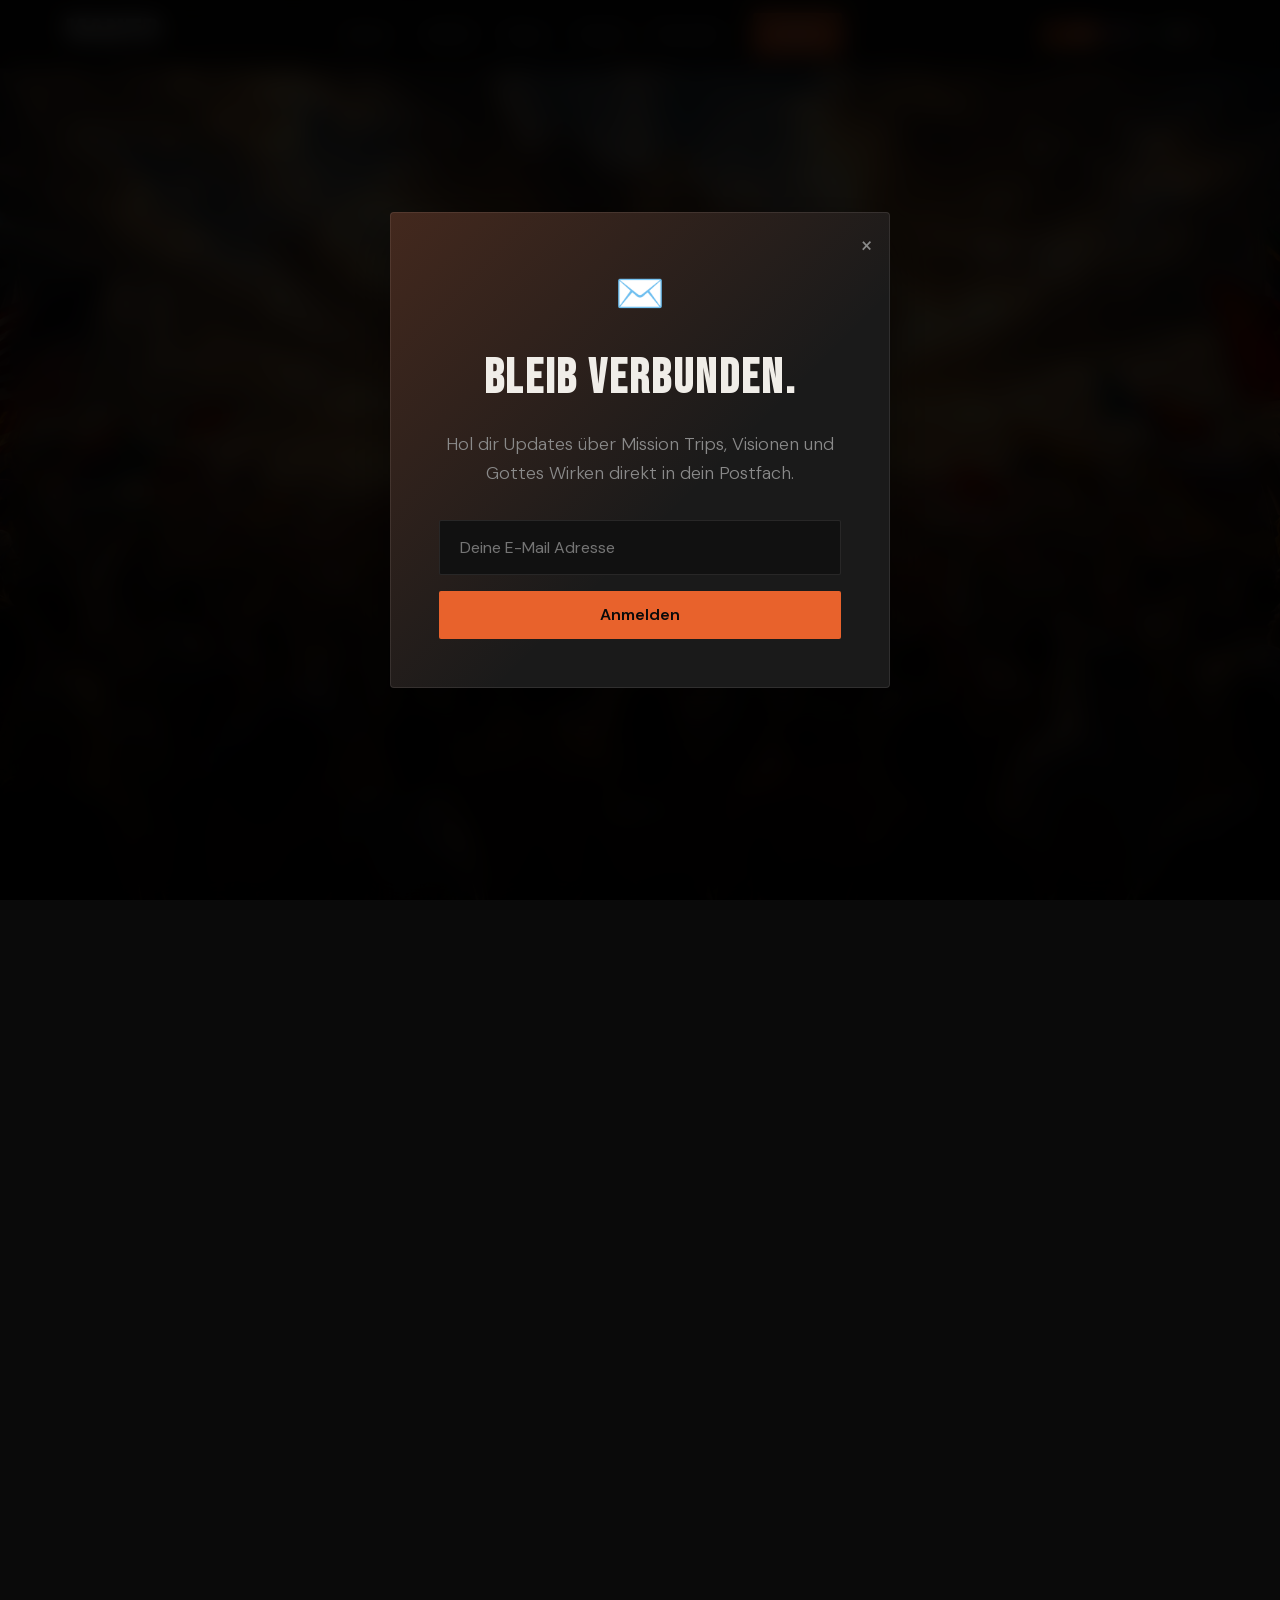
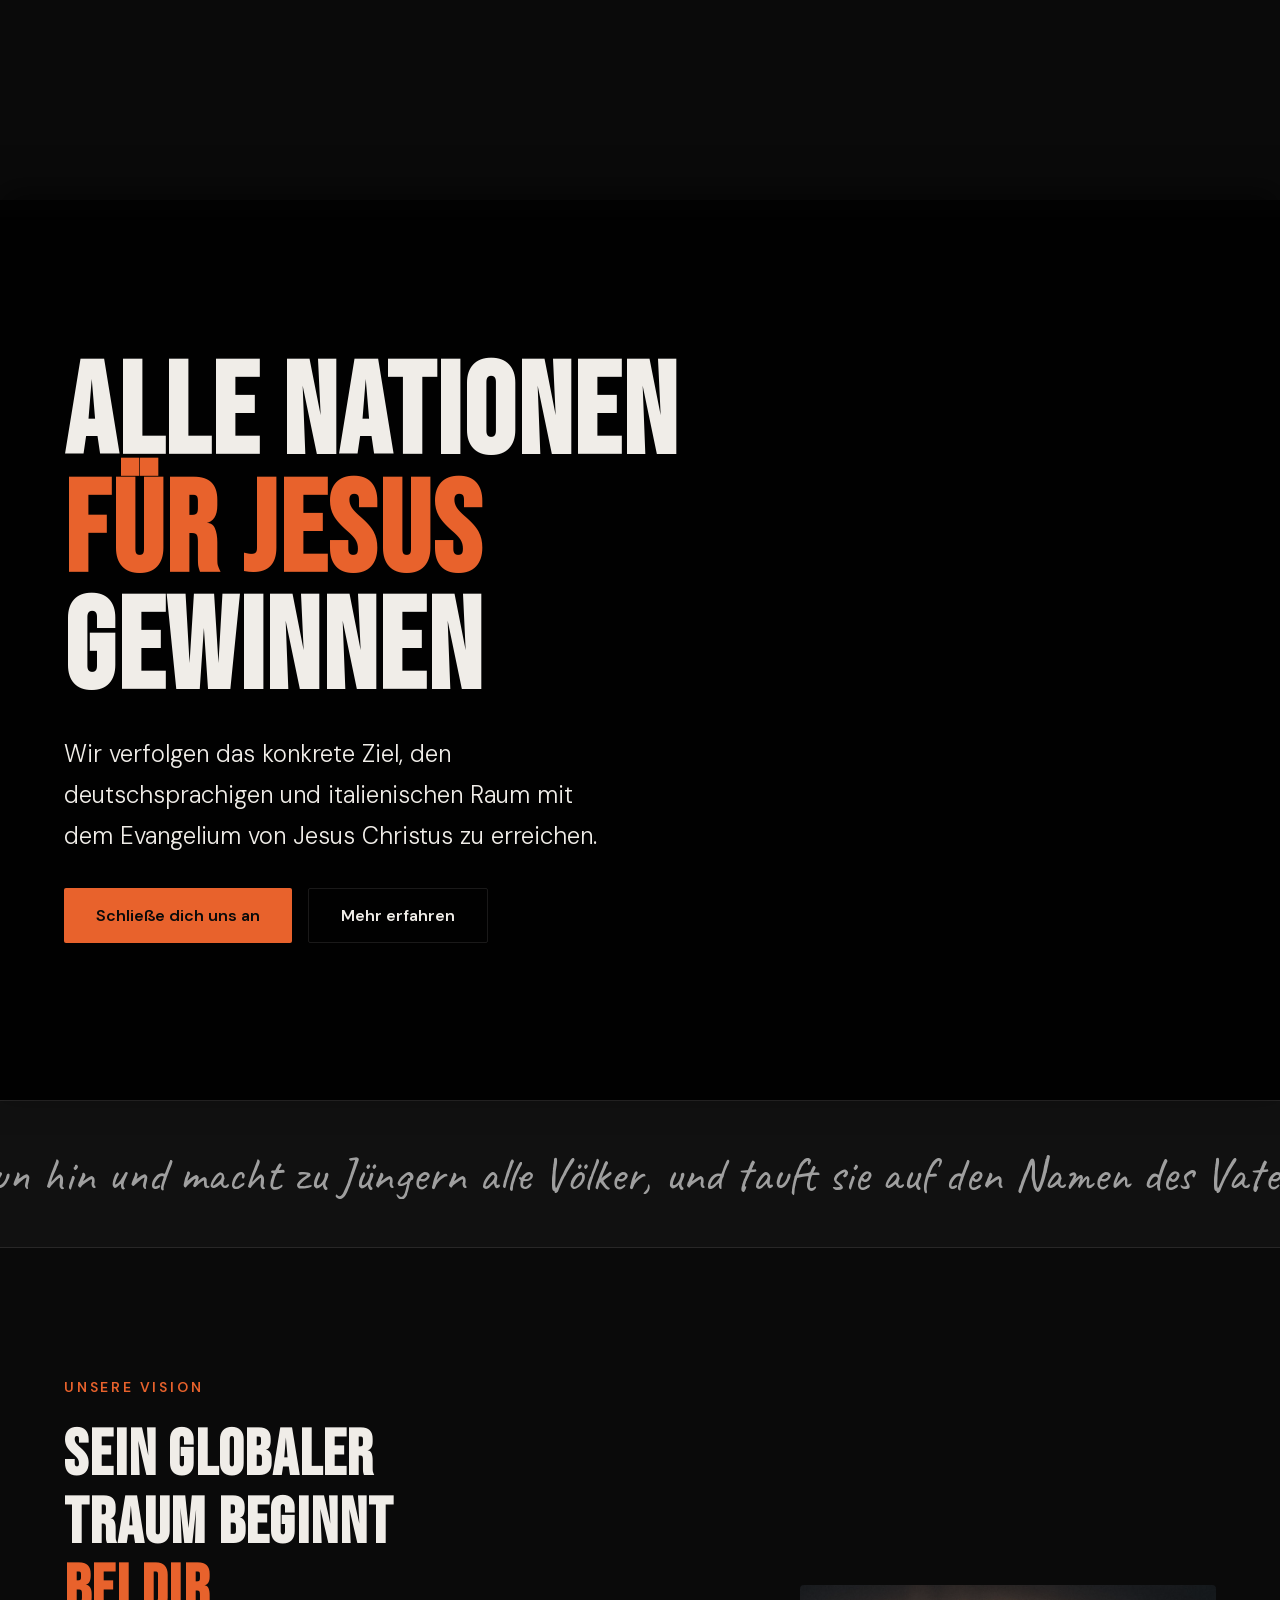
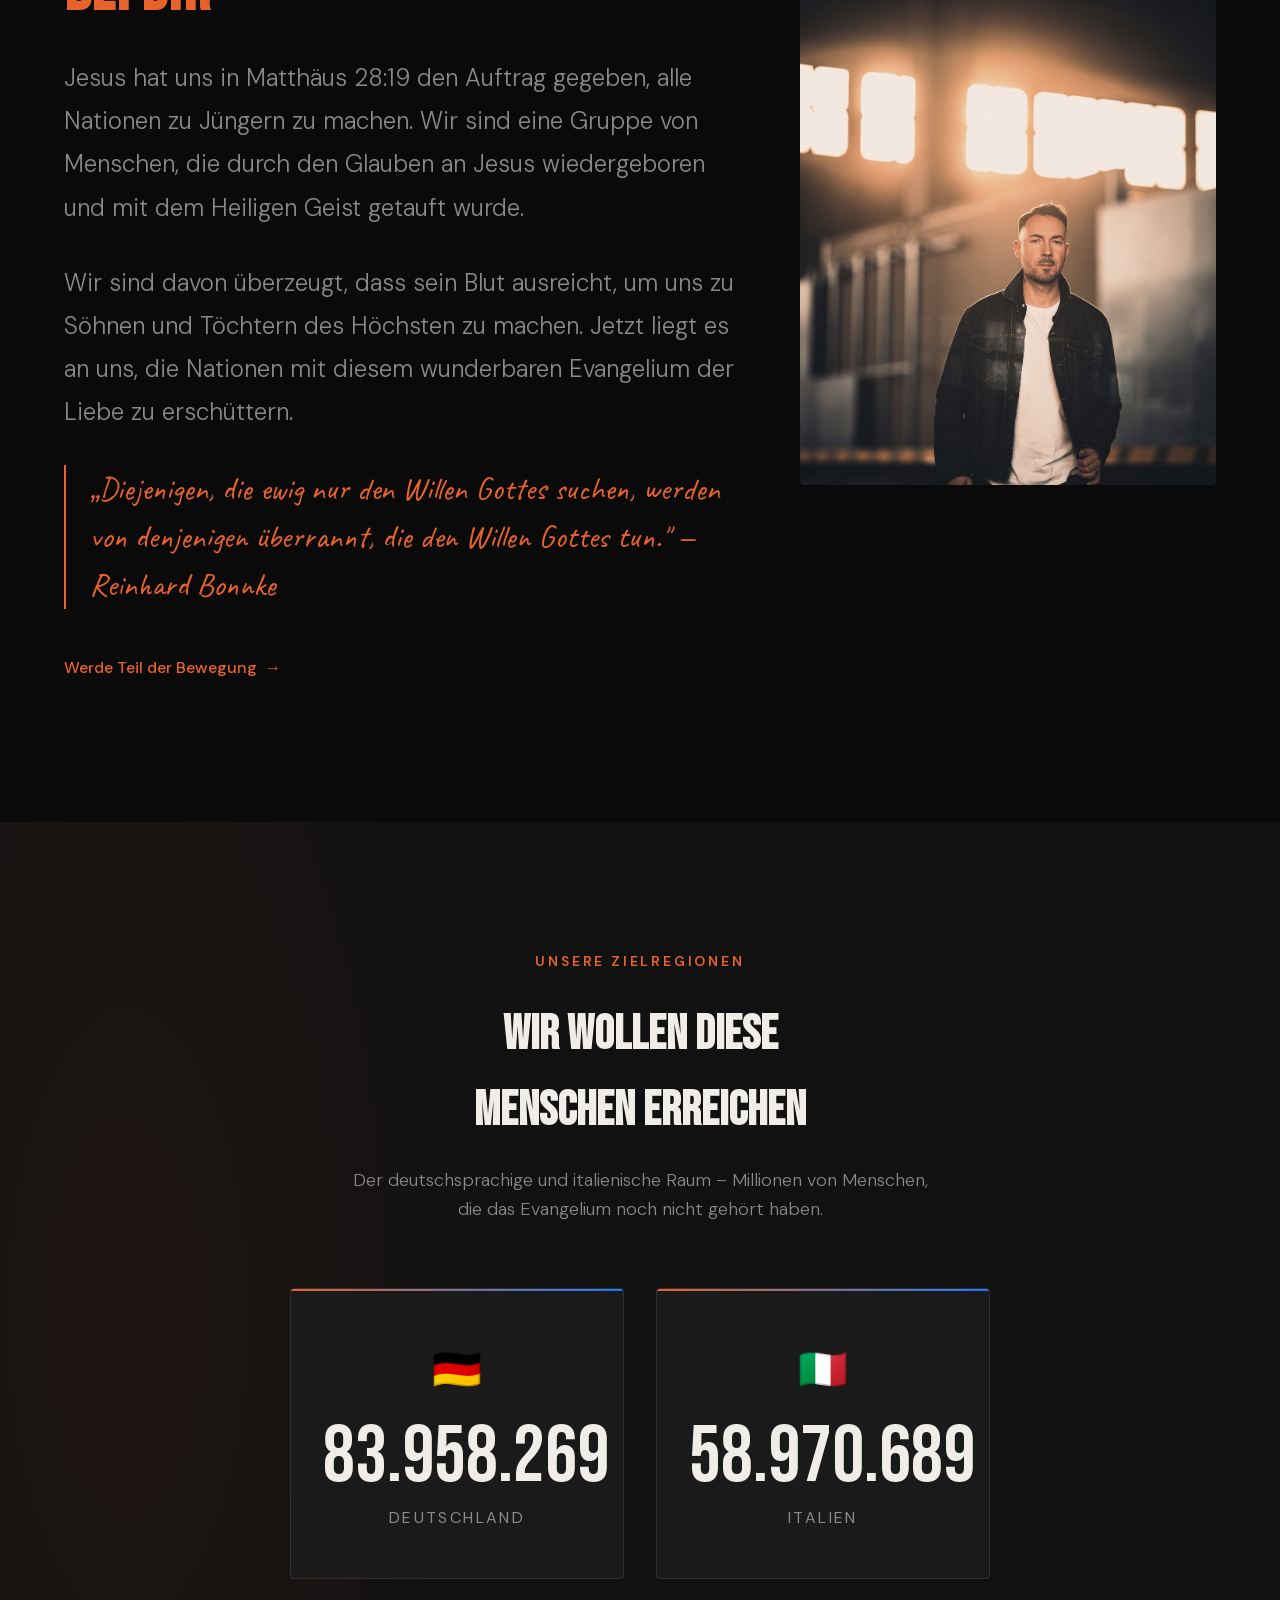
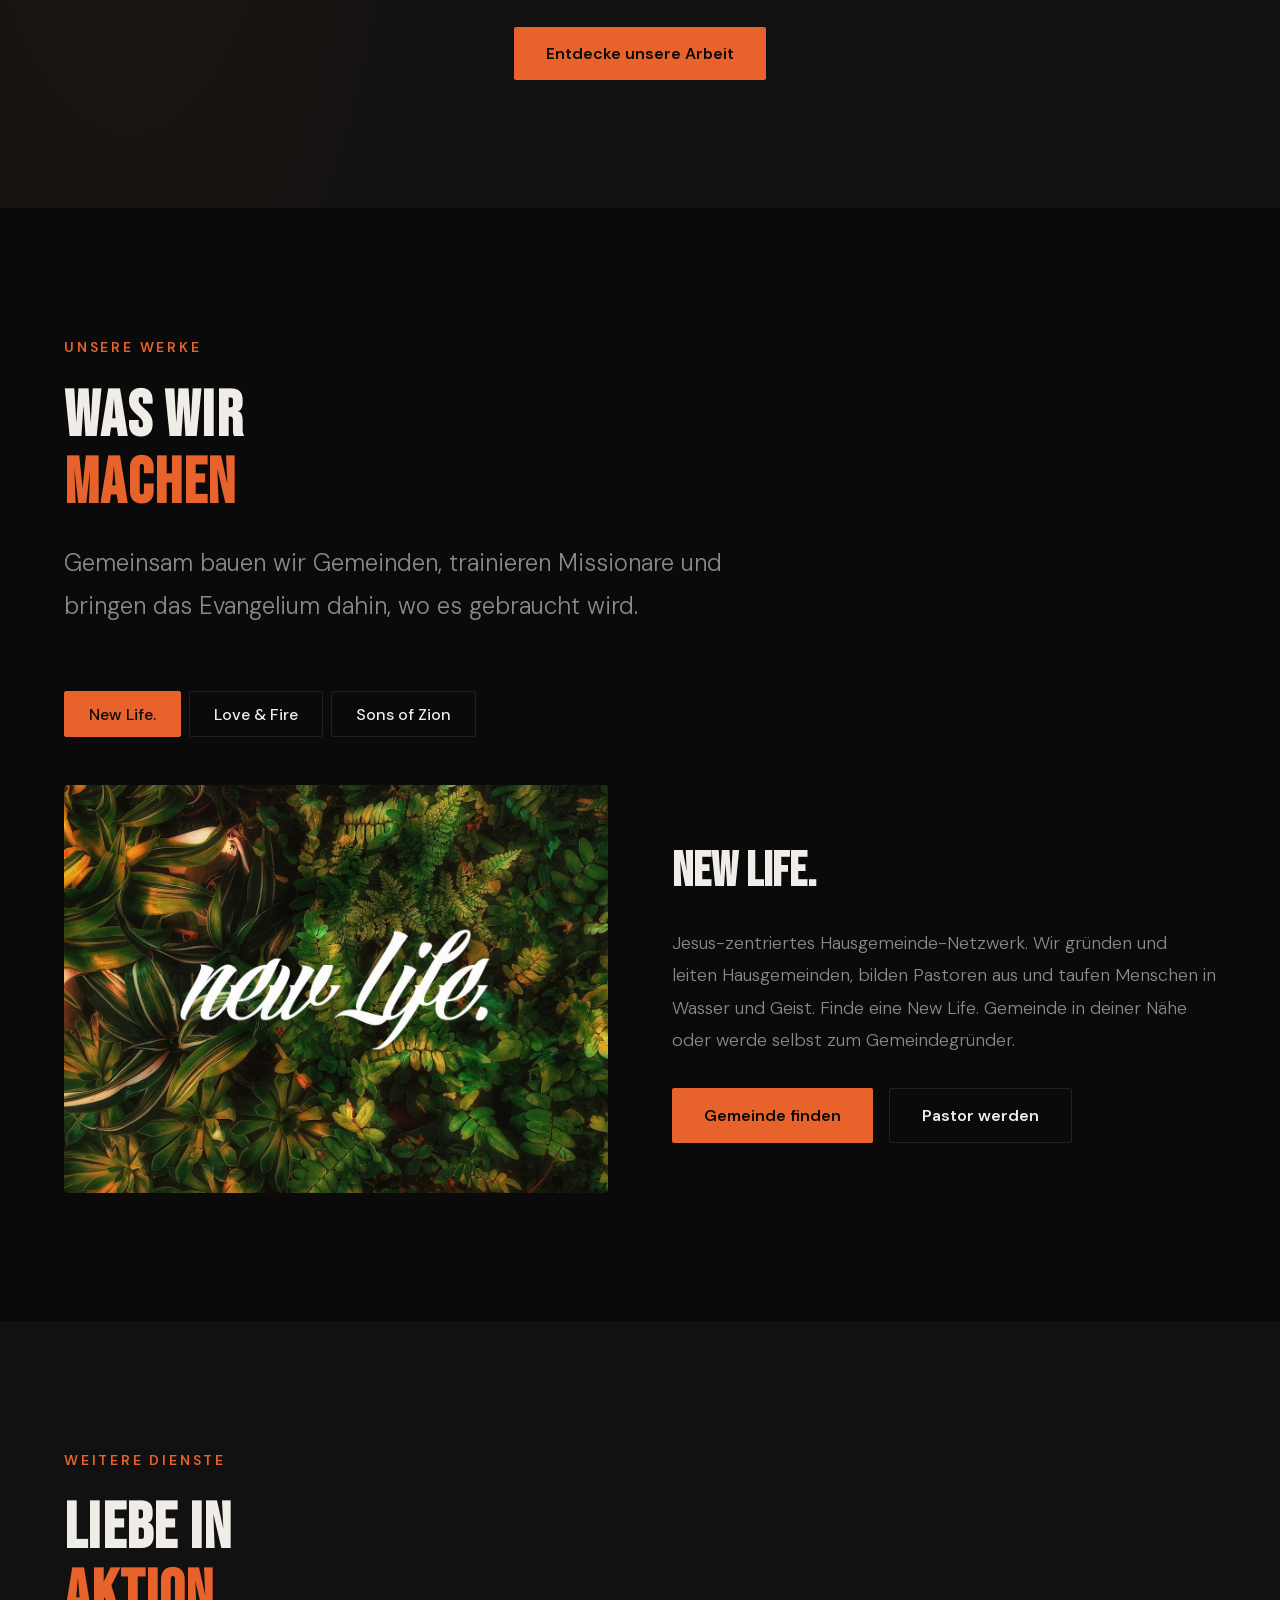
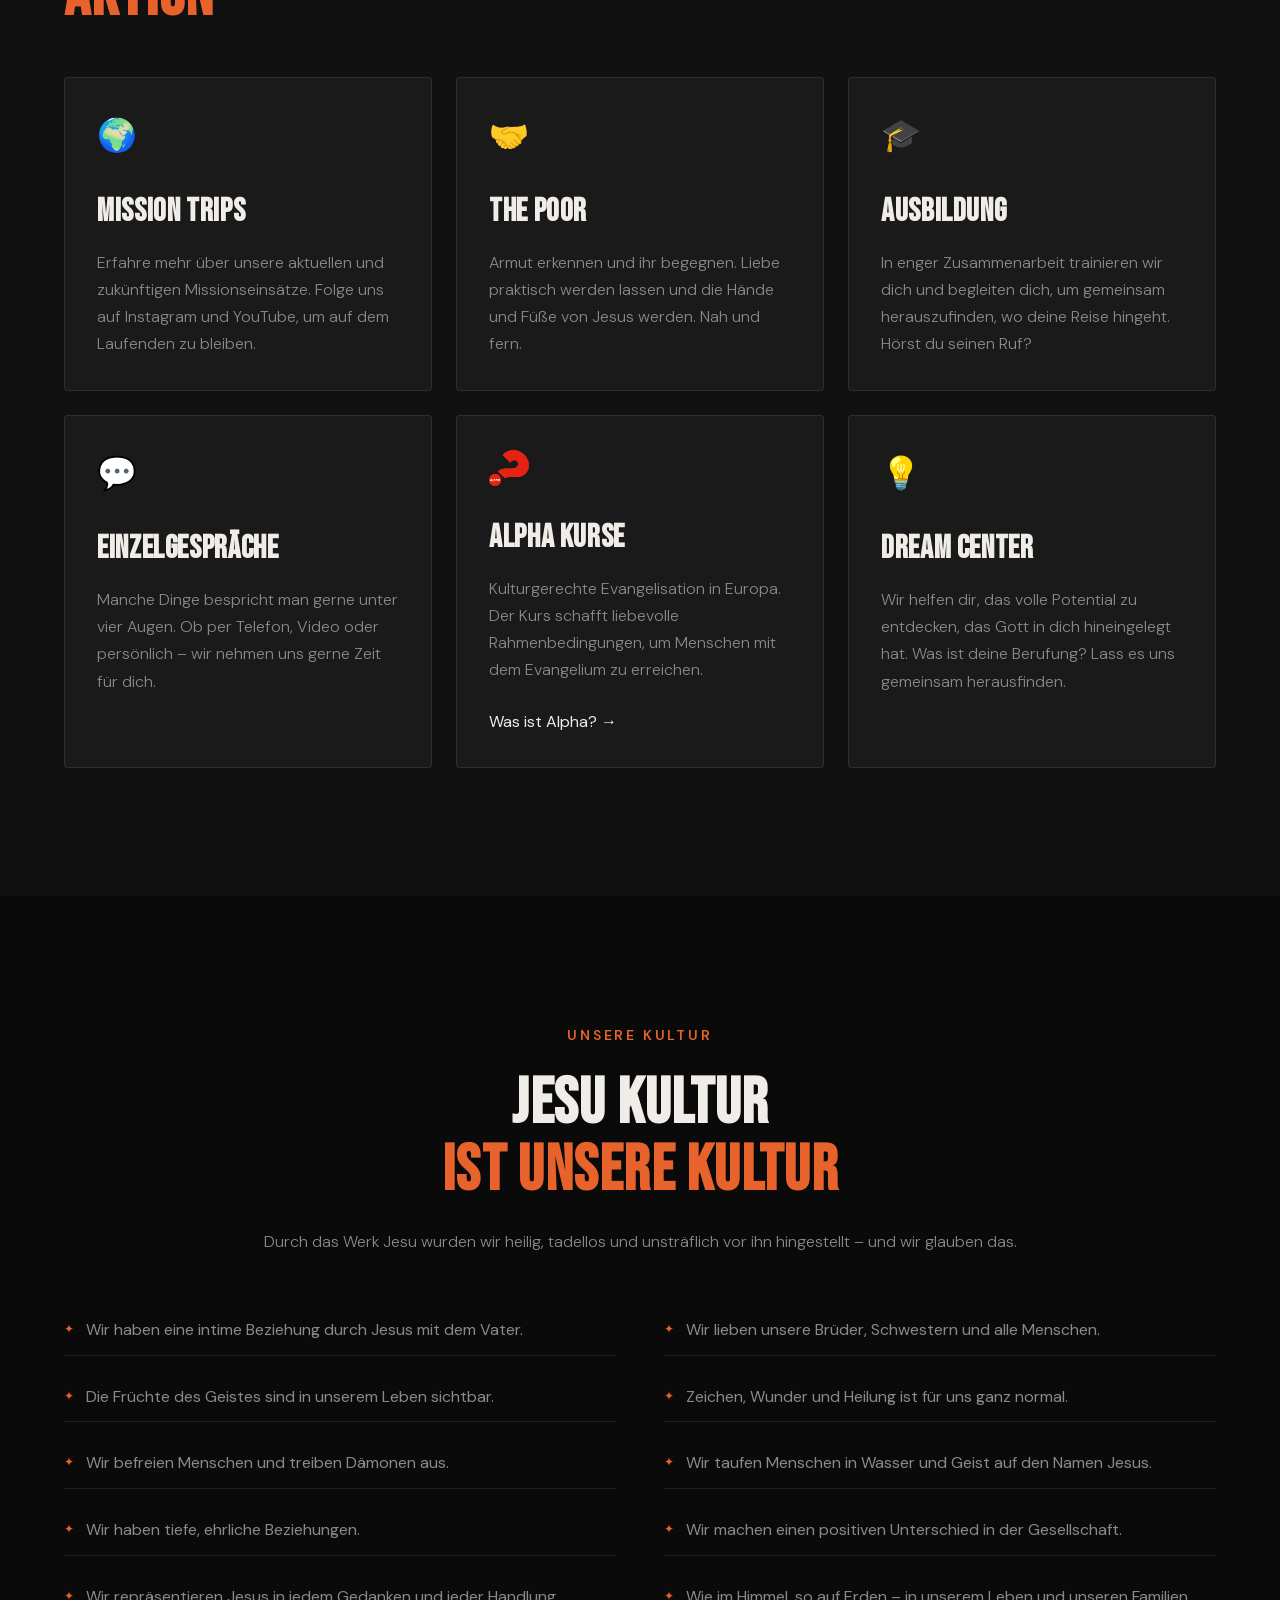
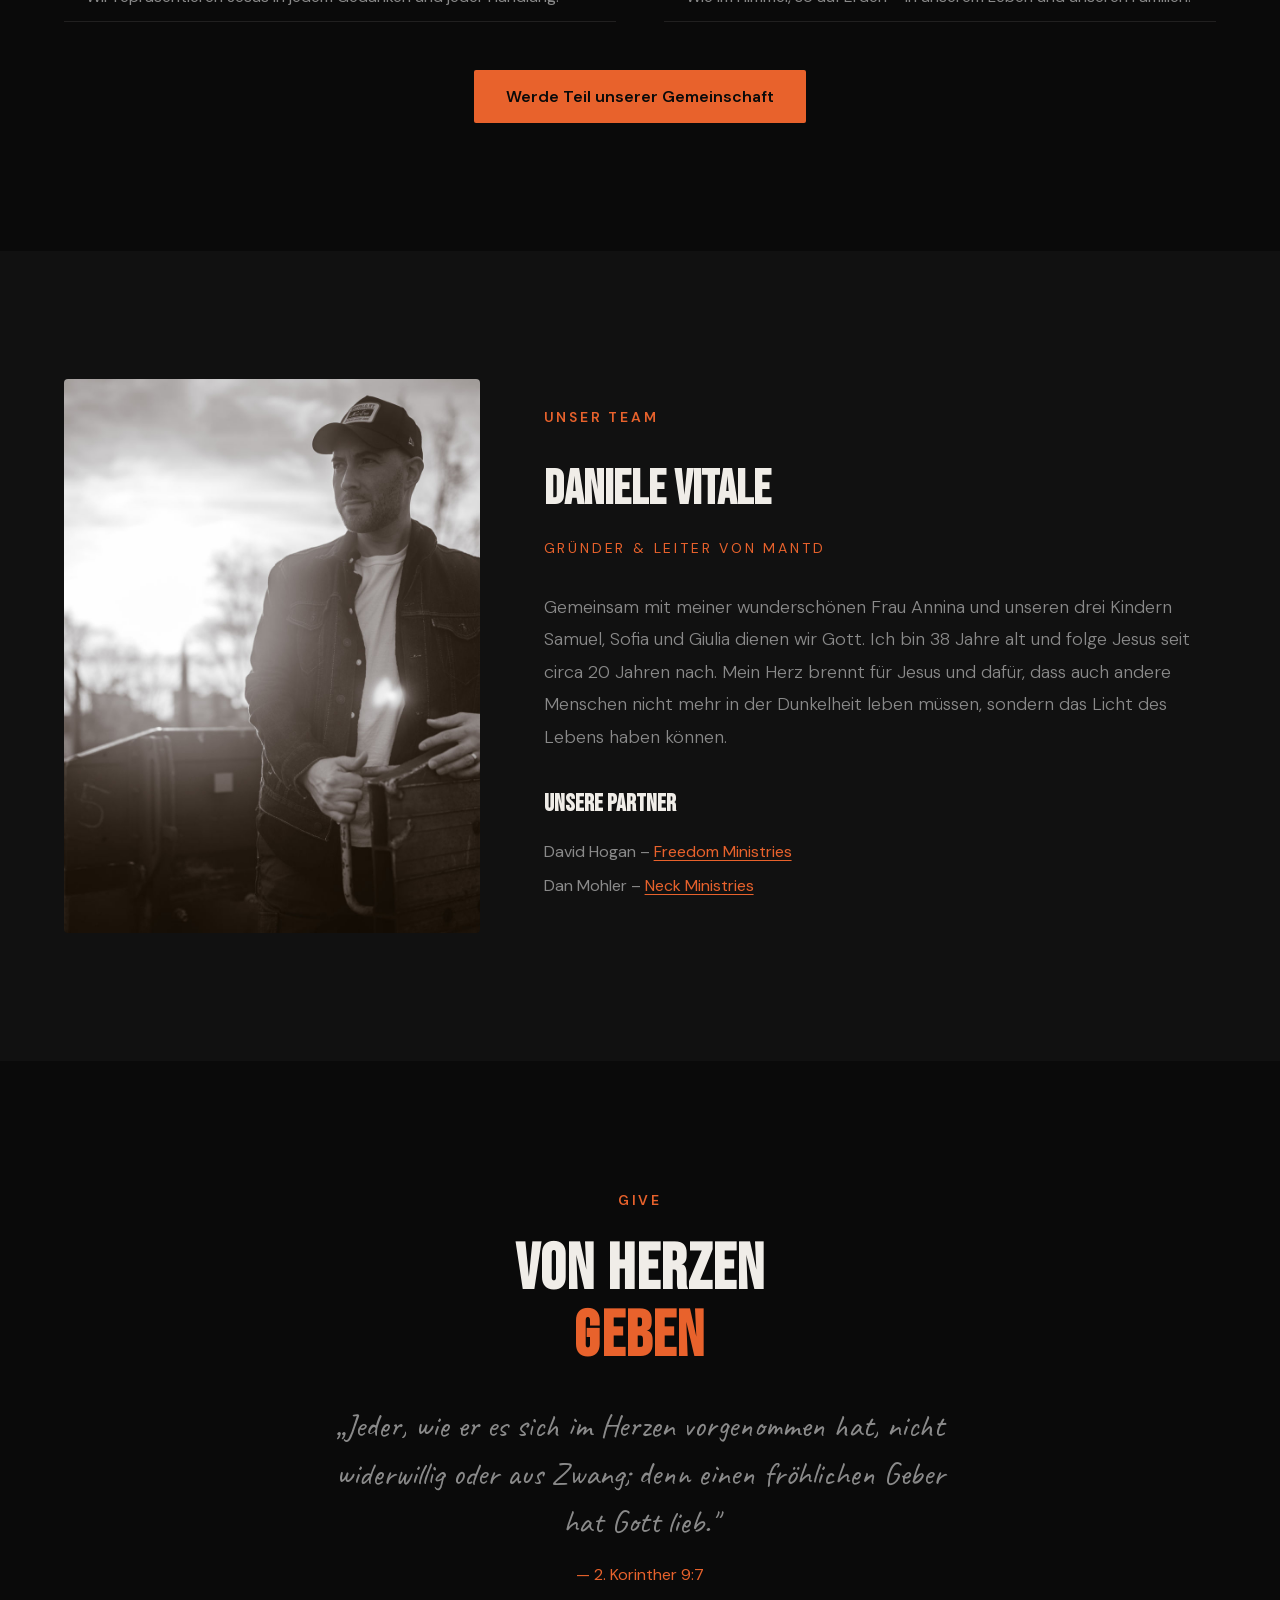
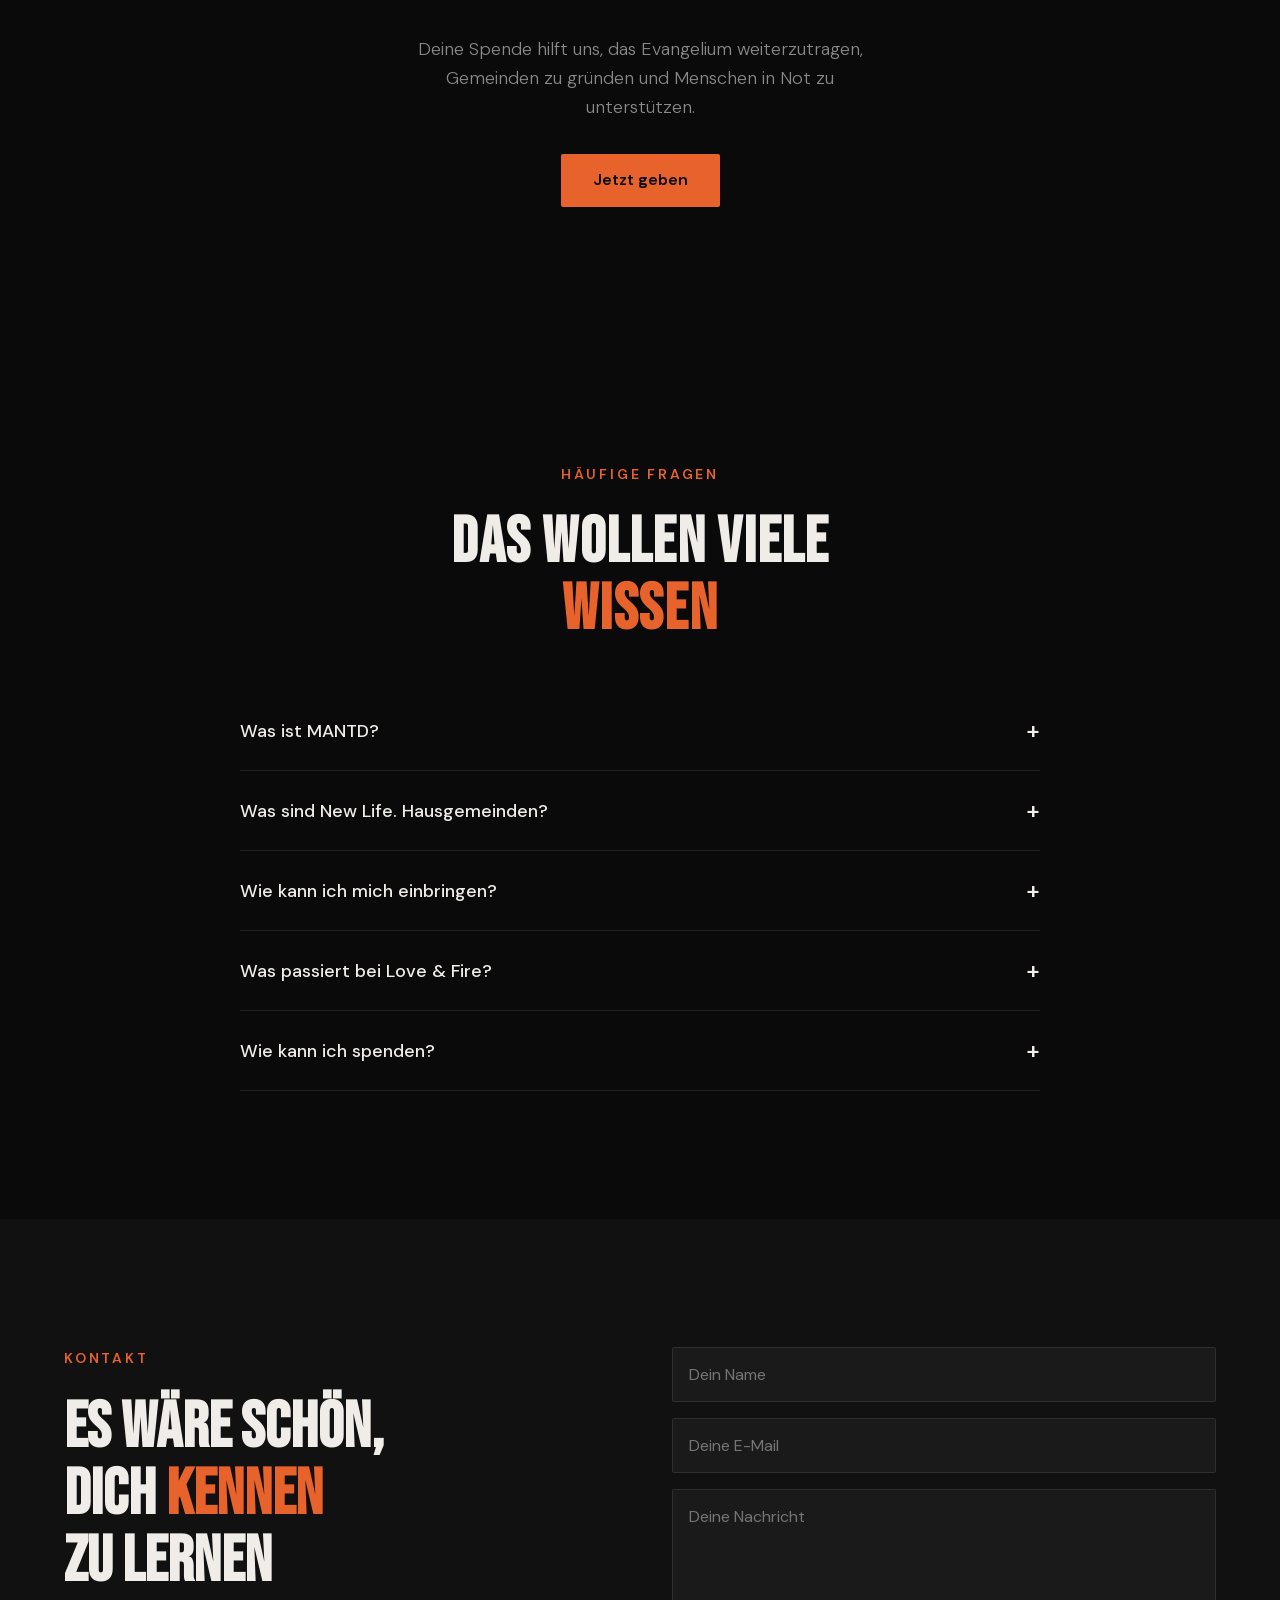
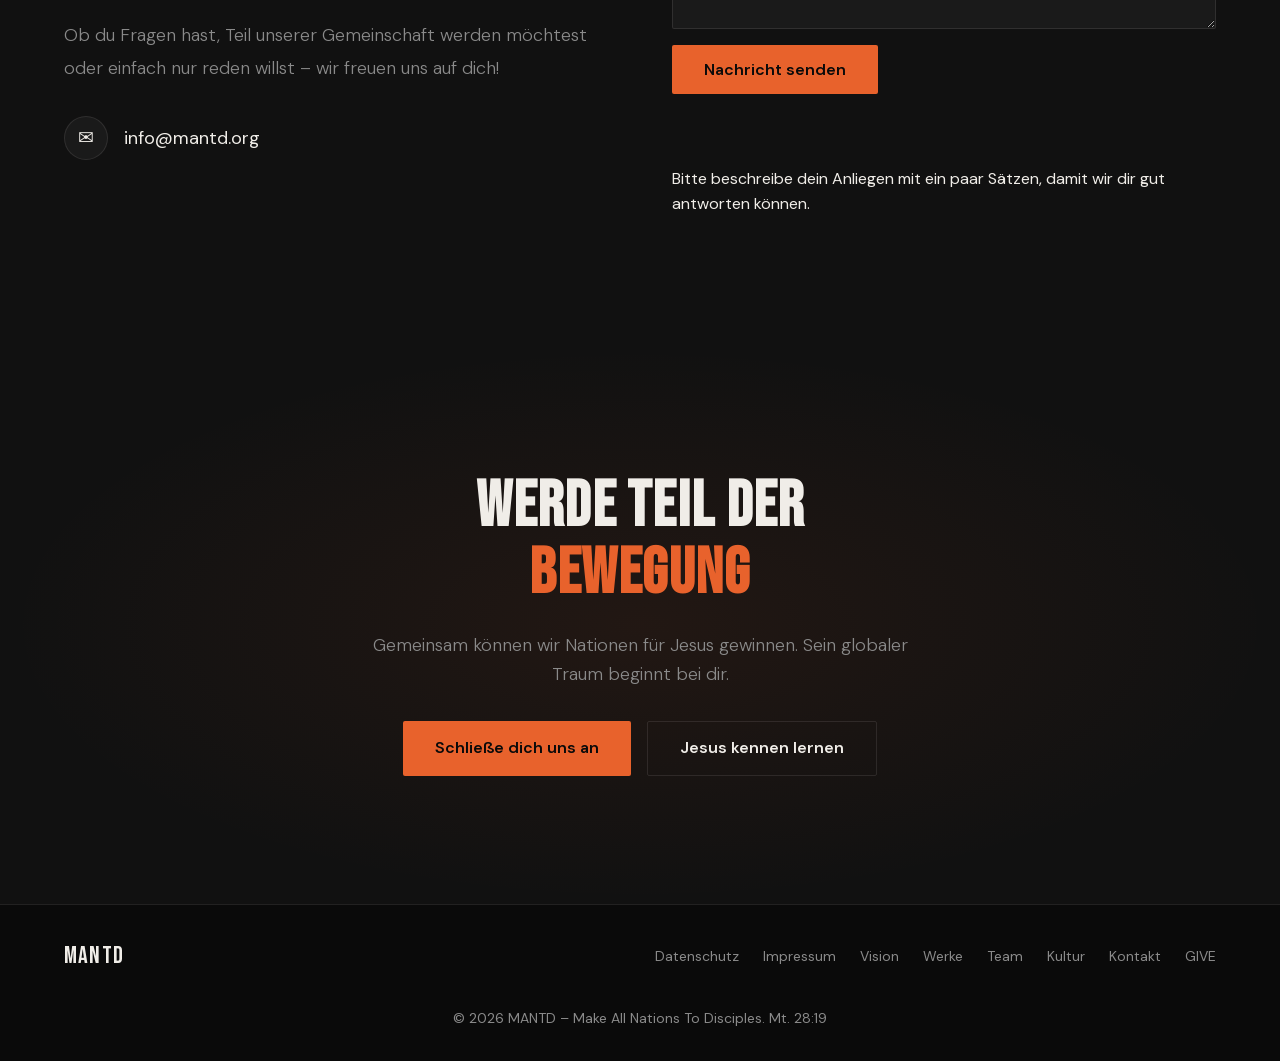
==== commit 7aa06f92: "feat: animate hero overlay to become darker on scroll" ====
--- a/index.html
+++ b/index.html
@@ -646,7 +646,7 @@
     });
 
     // Initial state: 50% smaller
-    gsap.set('.hero__center-logo', { scale: 0.5, opacity: 0 });
+    gsap.set('.hero__center-logo', { scale: 0.2, opacity: 0 });
 
     // Fade in on load
     gsap.to('.hero__center-logo', { opacity: 1, duration: 1.5, ease: 'power3.out' });
@@ -664,7 +664,8 @@
       }
     });
 
-    heroTl.to('.hero__center-logo', { scale: 1, ease: 'none' });
+    heroTl.to('.hero__center-logo', { scale: 1, ease: 'none' }, 0)
+          .to('.hero__overlay', { backgroundColor: 'rgba(0, 0, 0, 0.6)', ease: 'none' }, 0);
 
     gsap.from('.hero__title', { y: 60, opacity: 0, duration: 1.2, ease: 'power3.out', scrollTrigger: { trigger: '.hero-content-section', start: 'top 60%' } });
     gsap.from('.hero__subtitle', { y: 40, opacity: 0, duration: 1, ease: 'power3.out', scrollTrigger: { trigger: '.hero-content-section', start: 'top 50%' } });
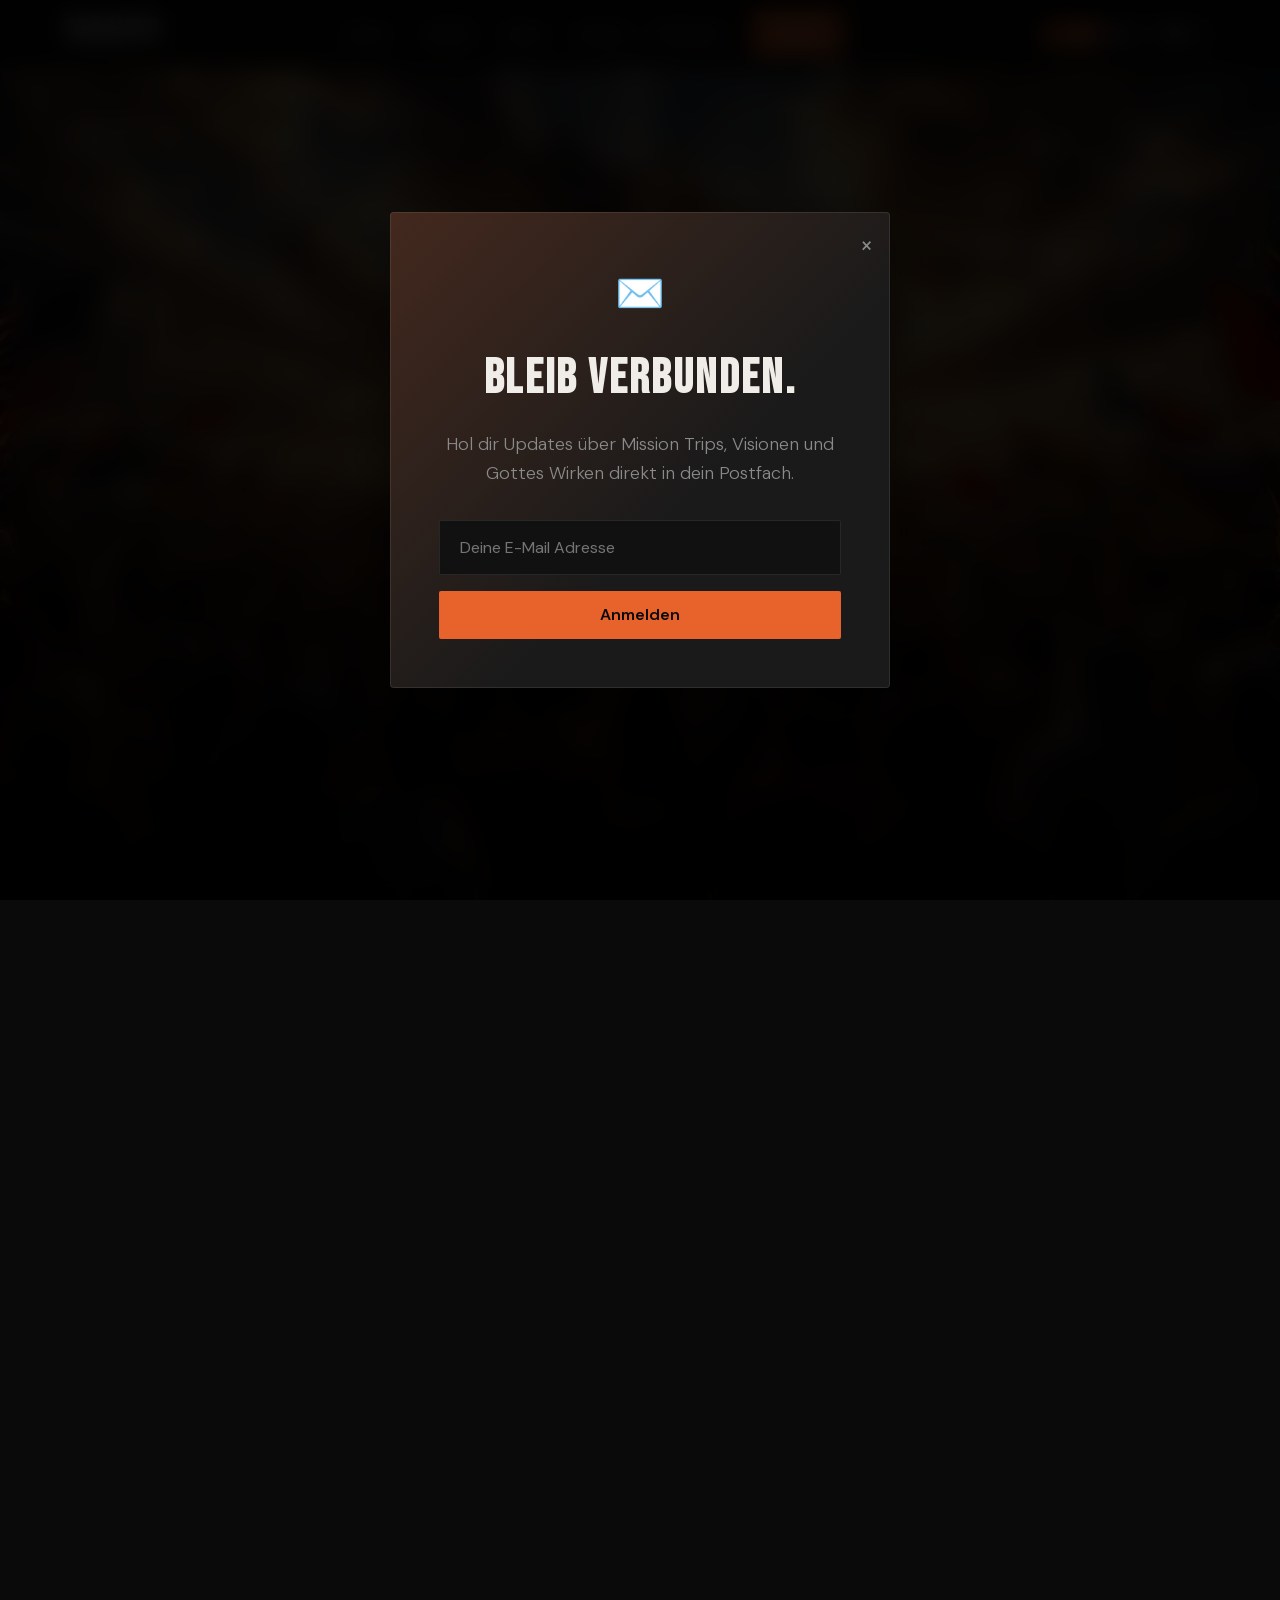
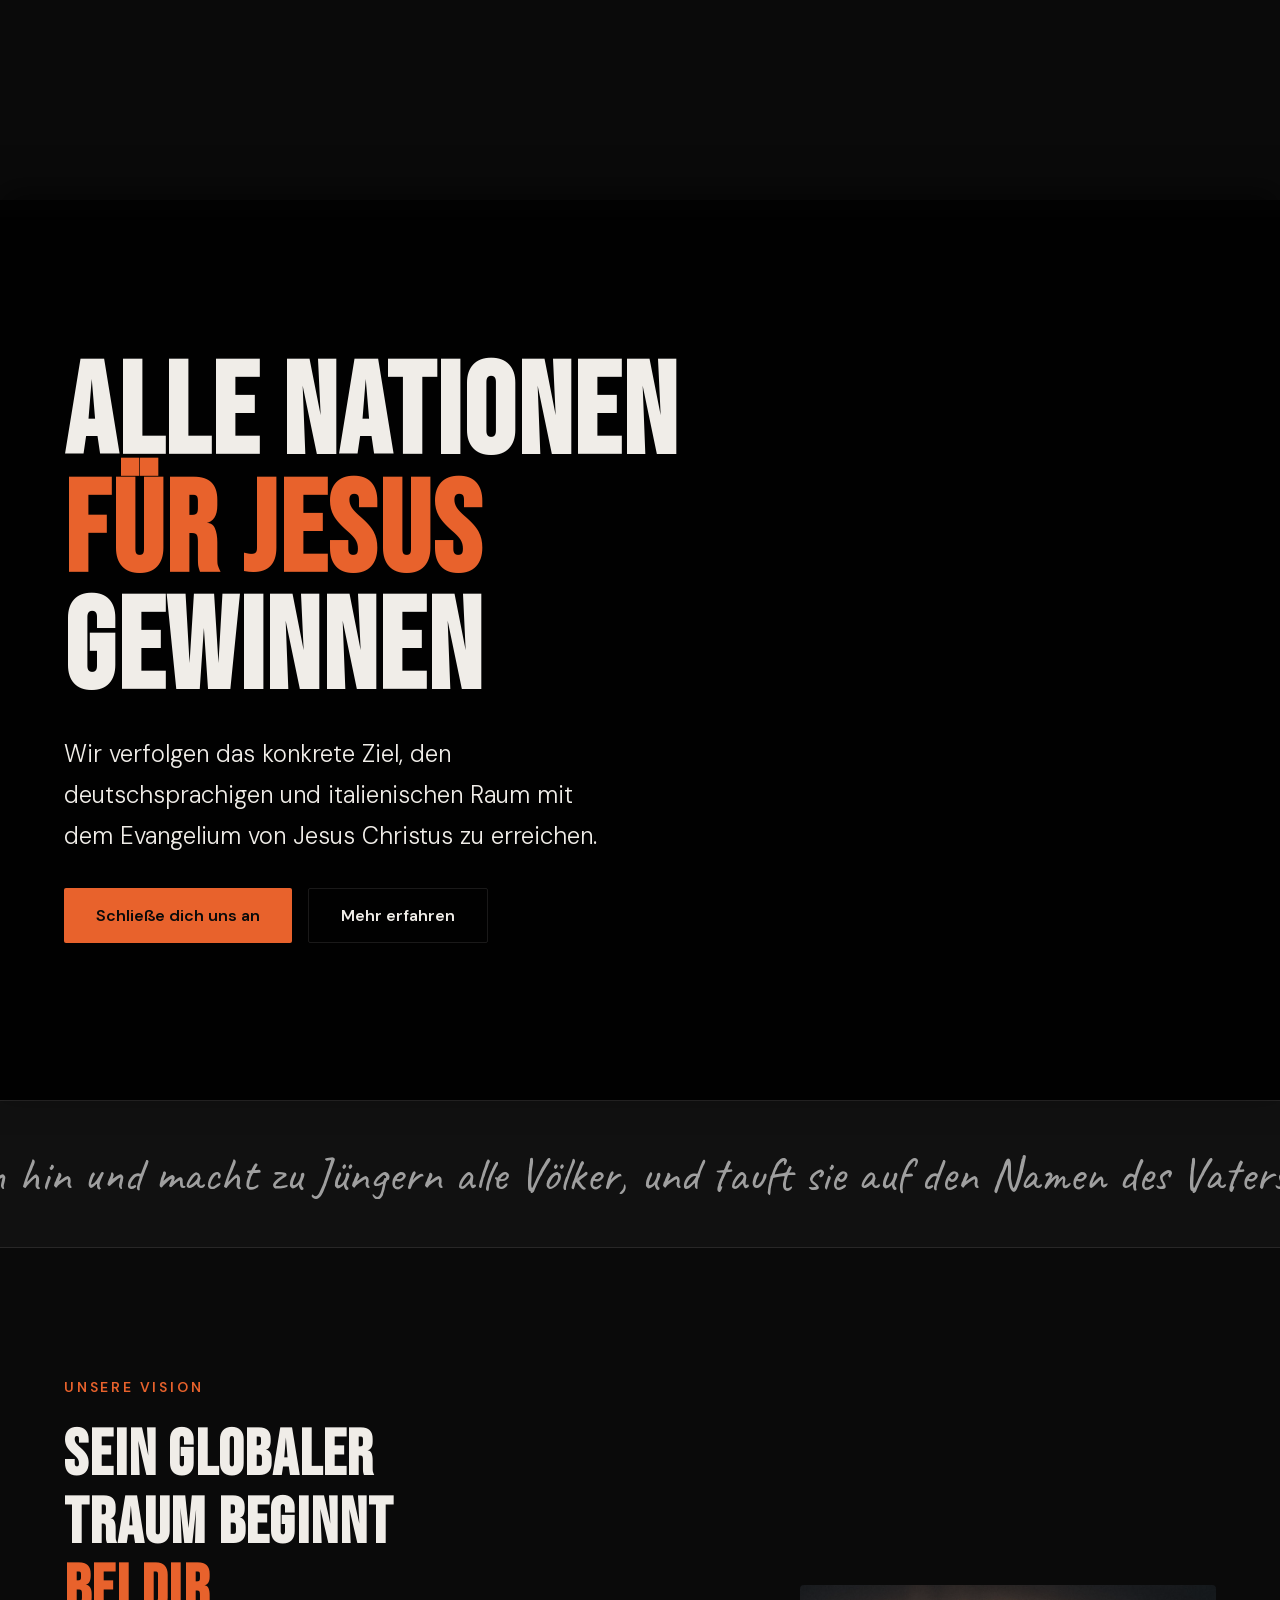
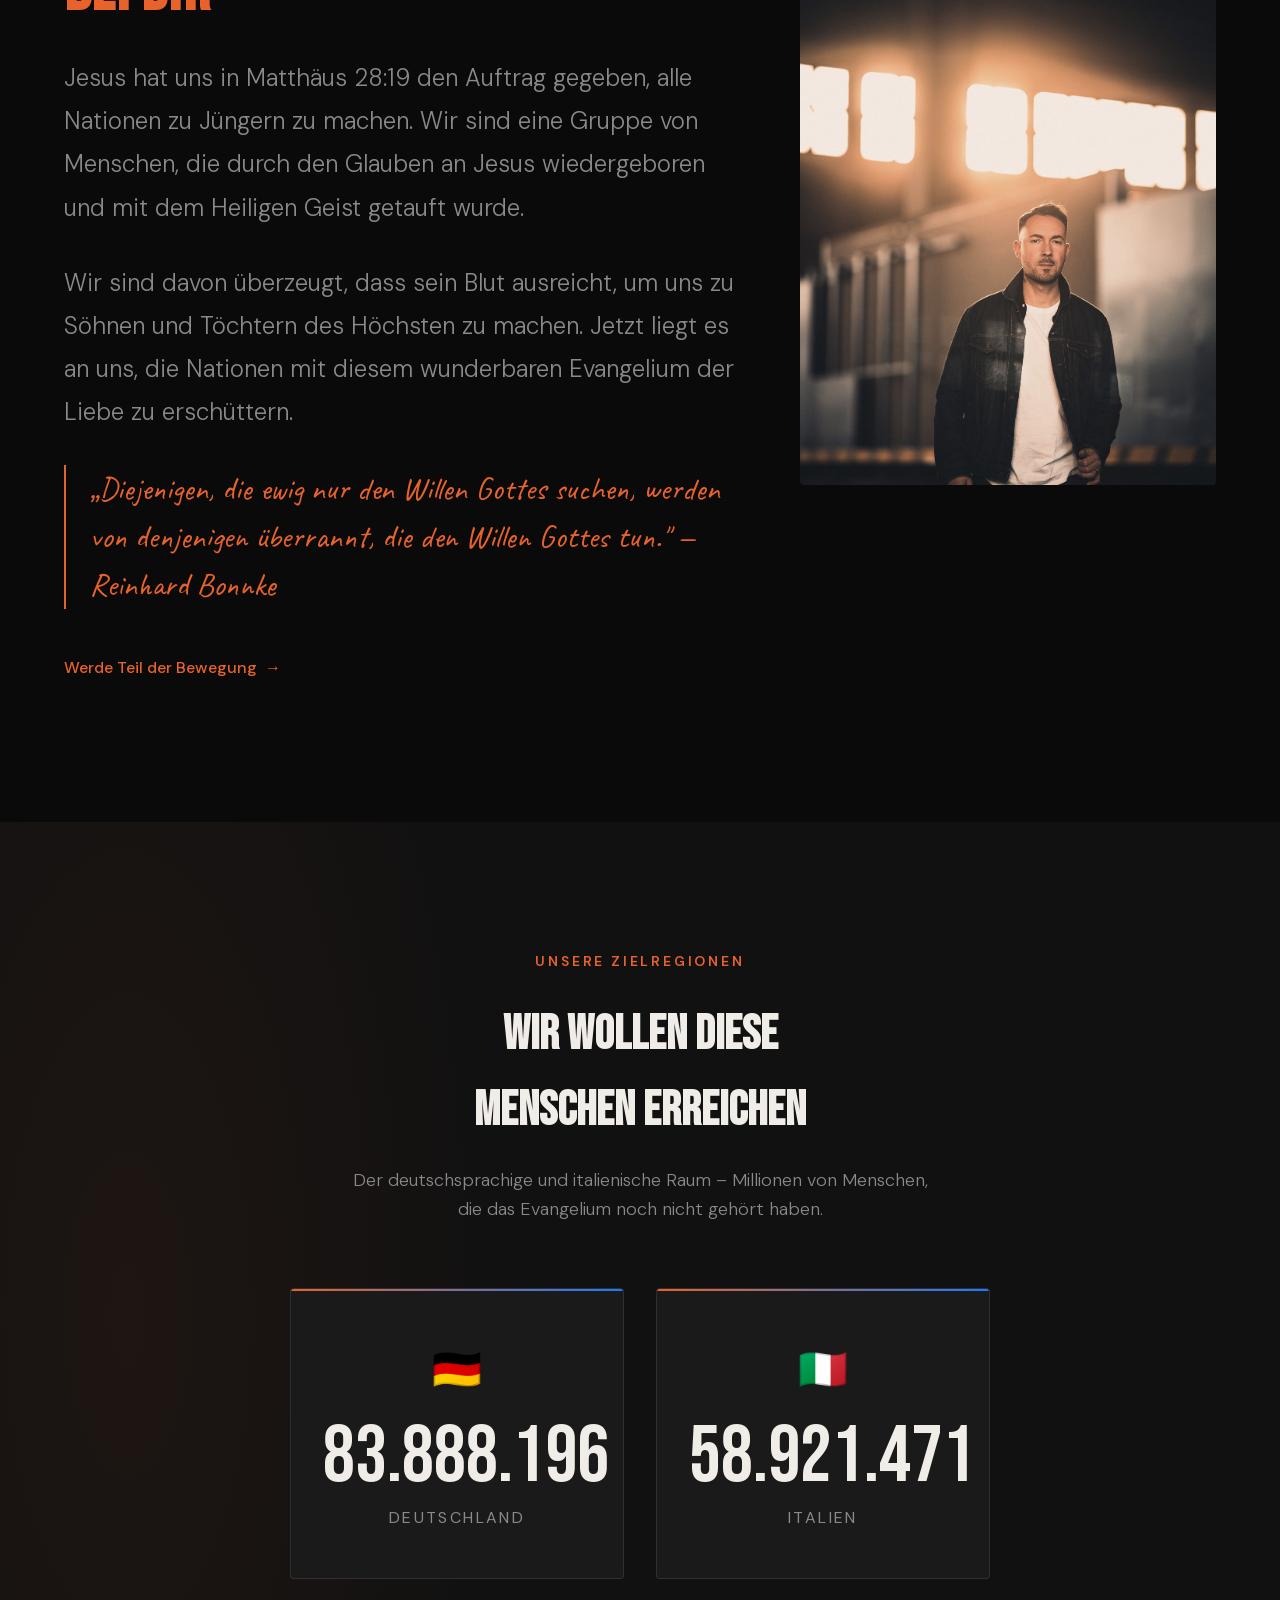
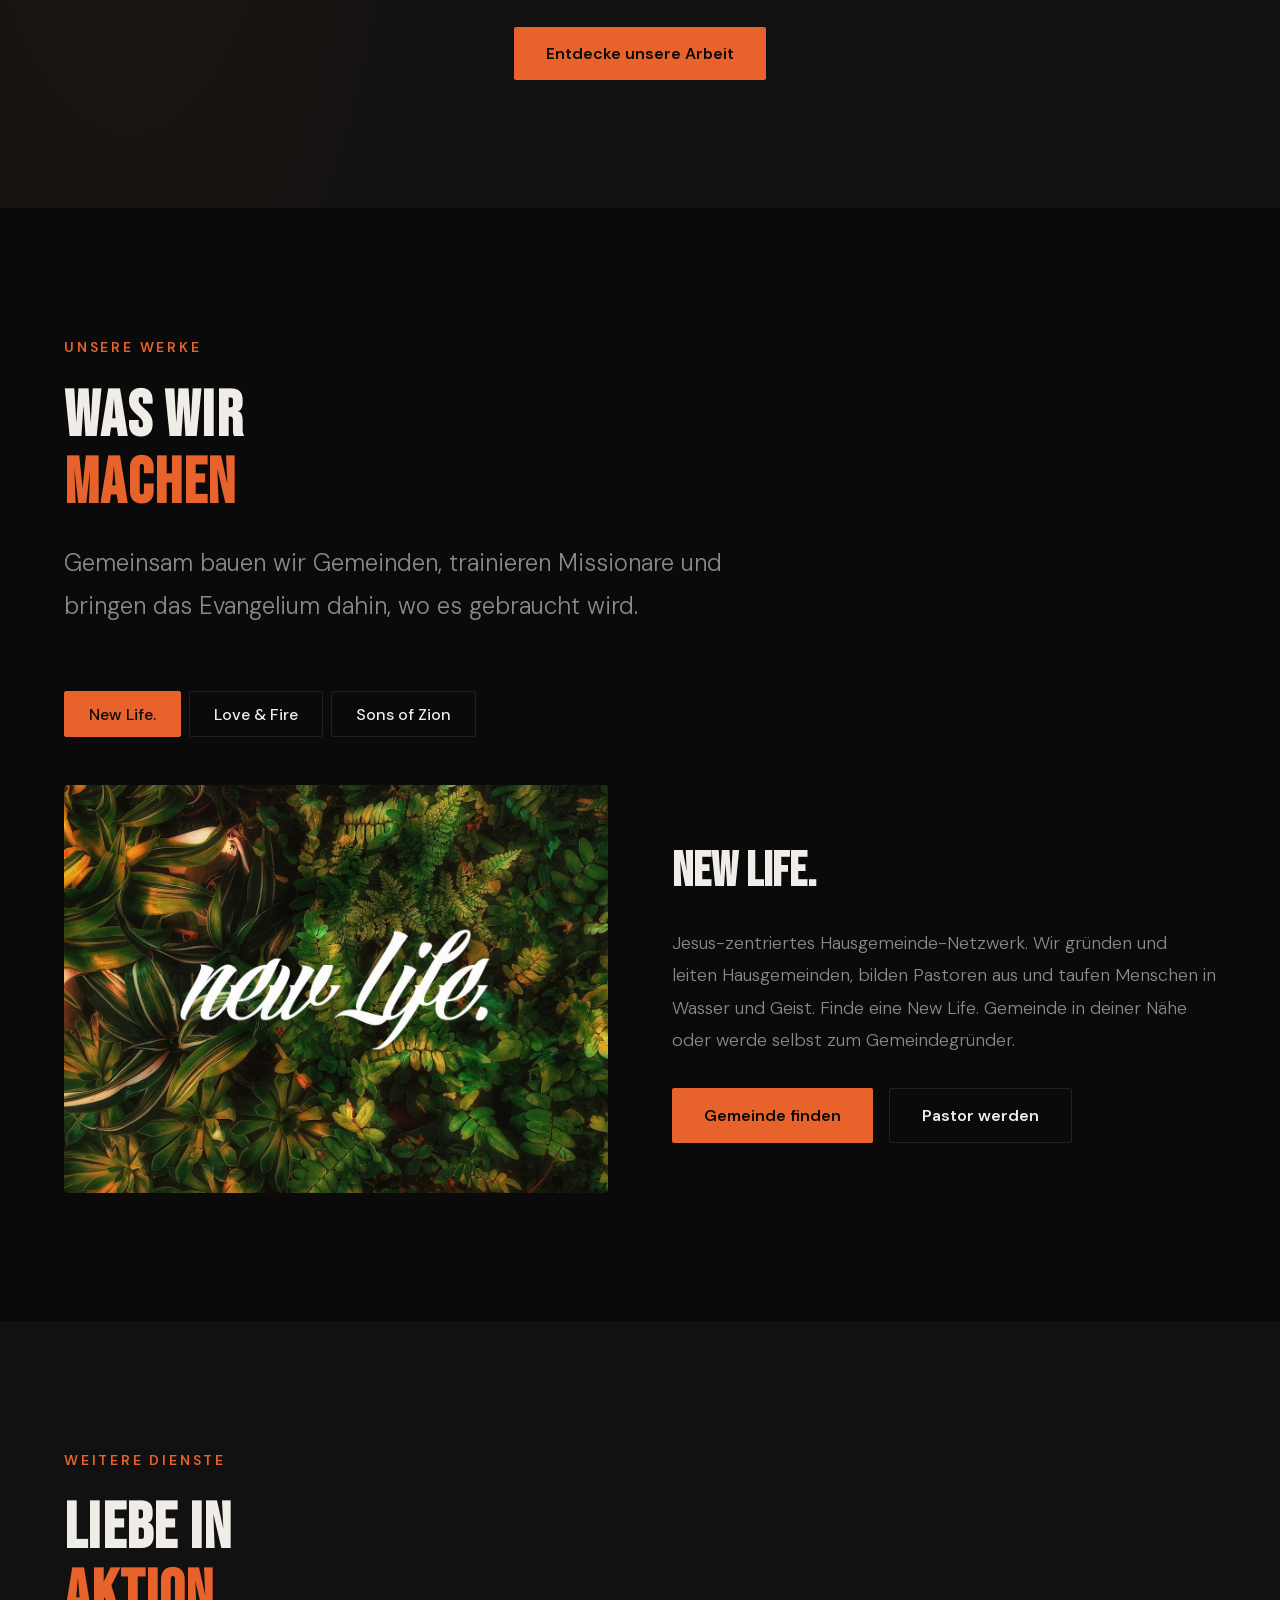
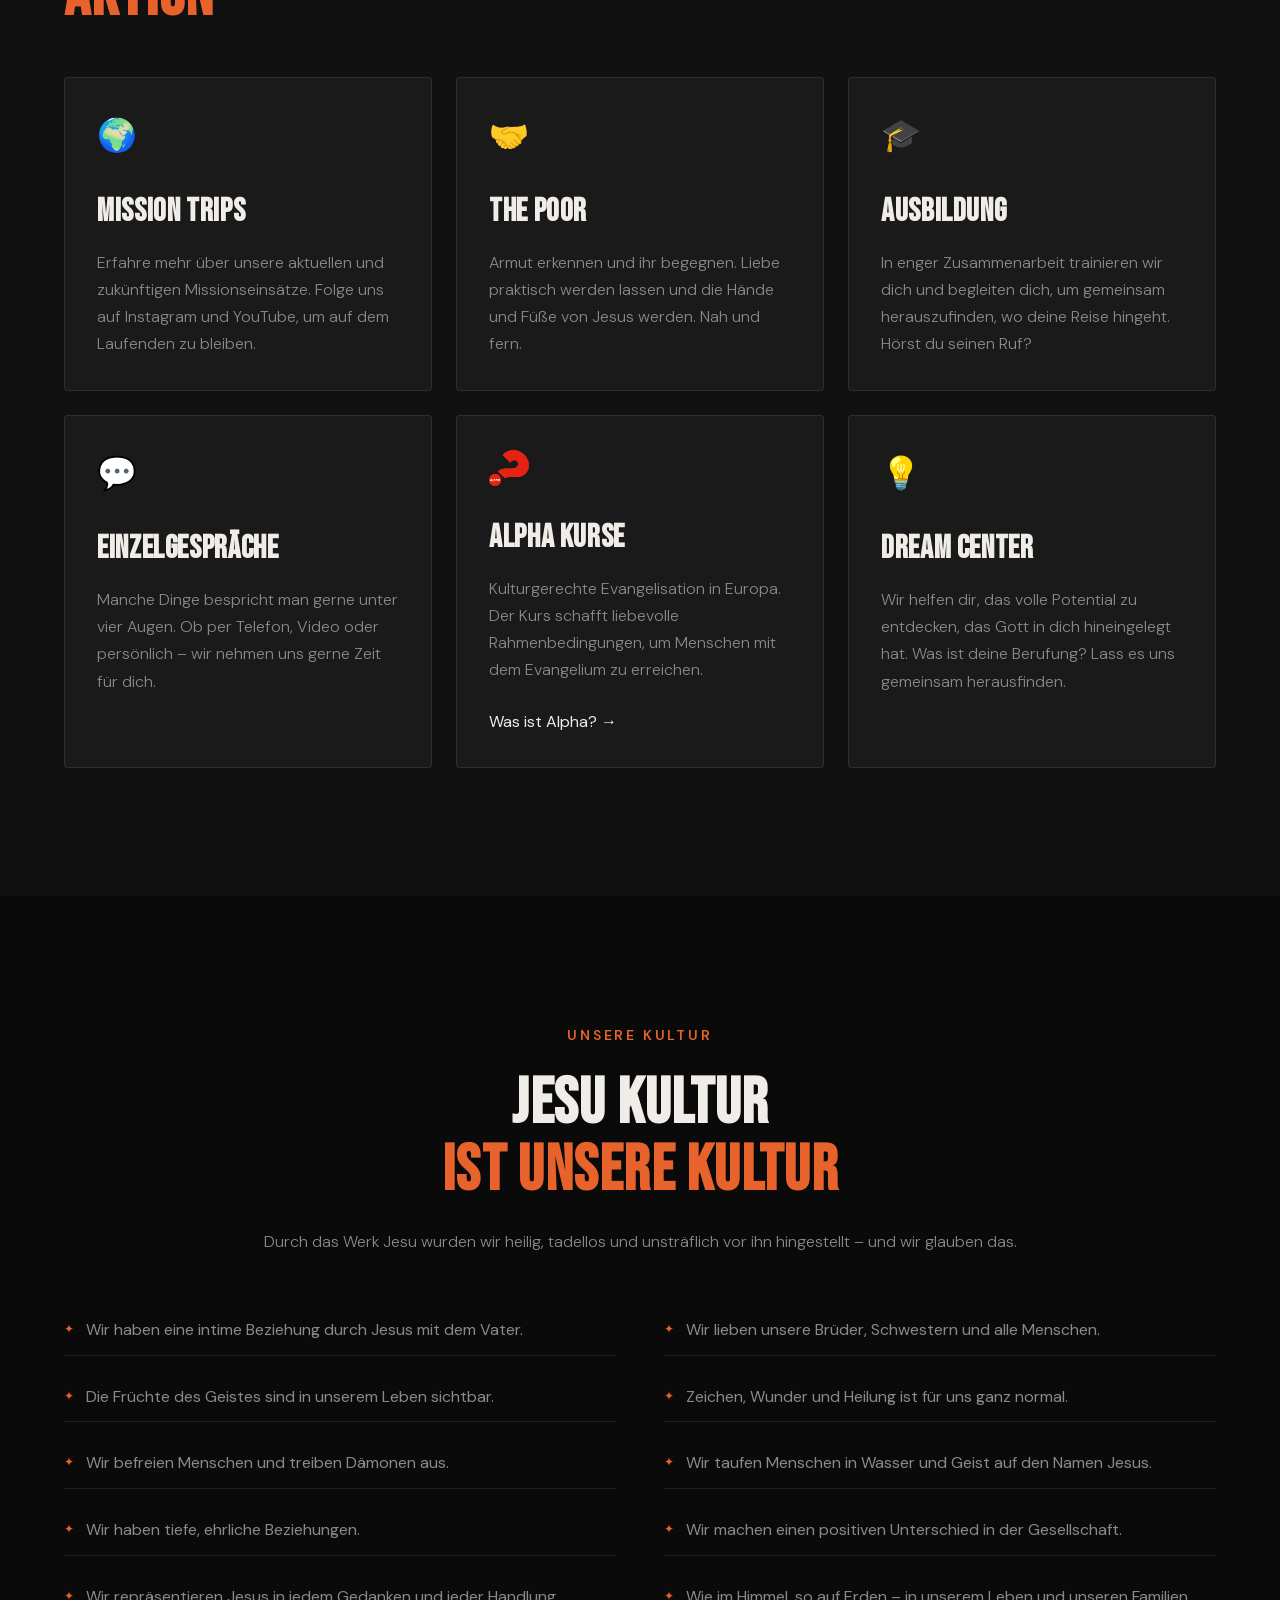
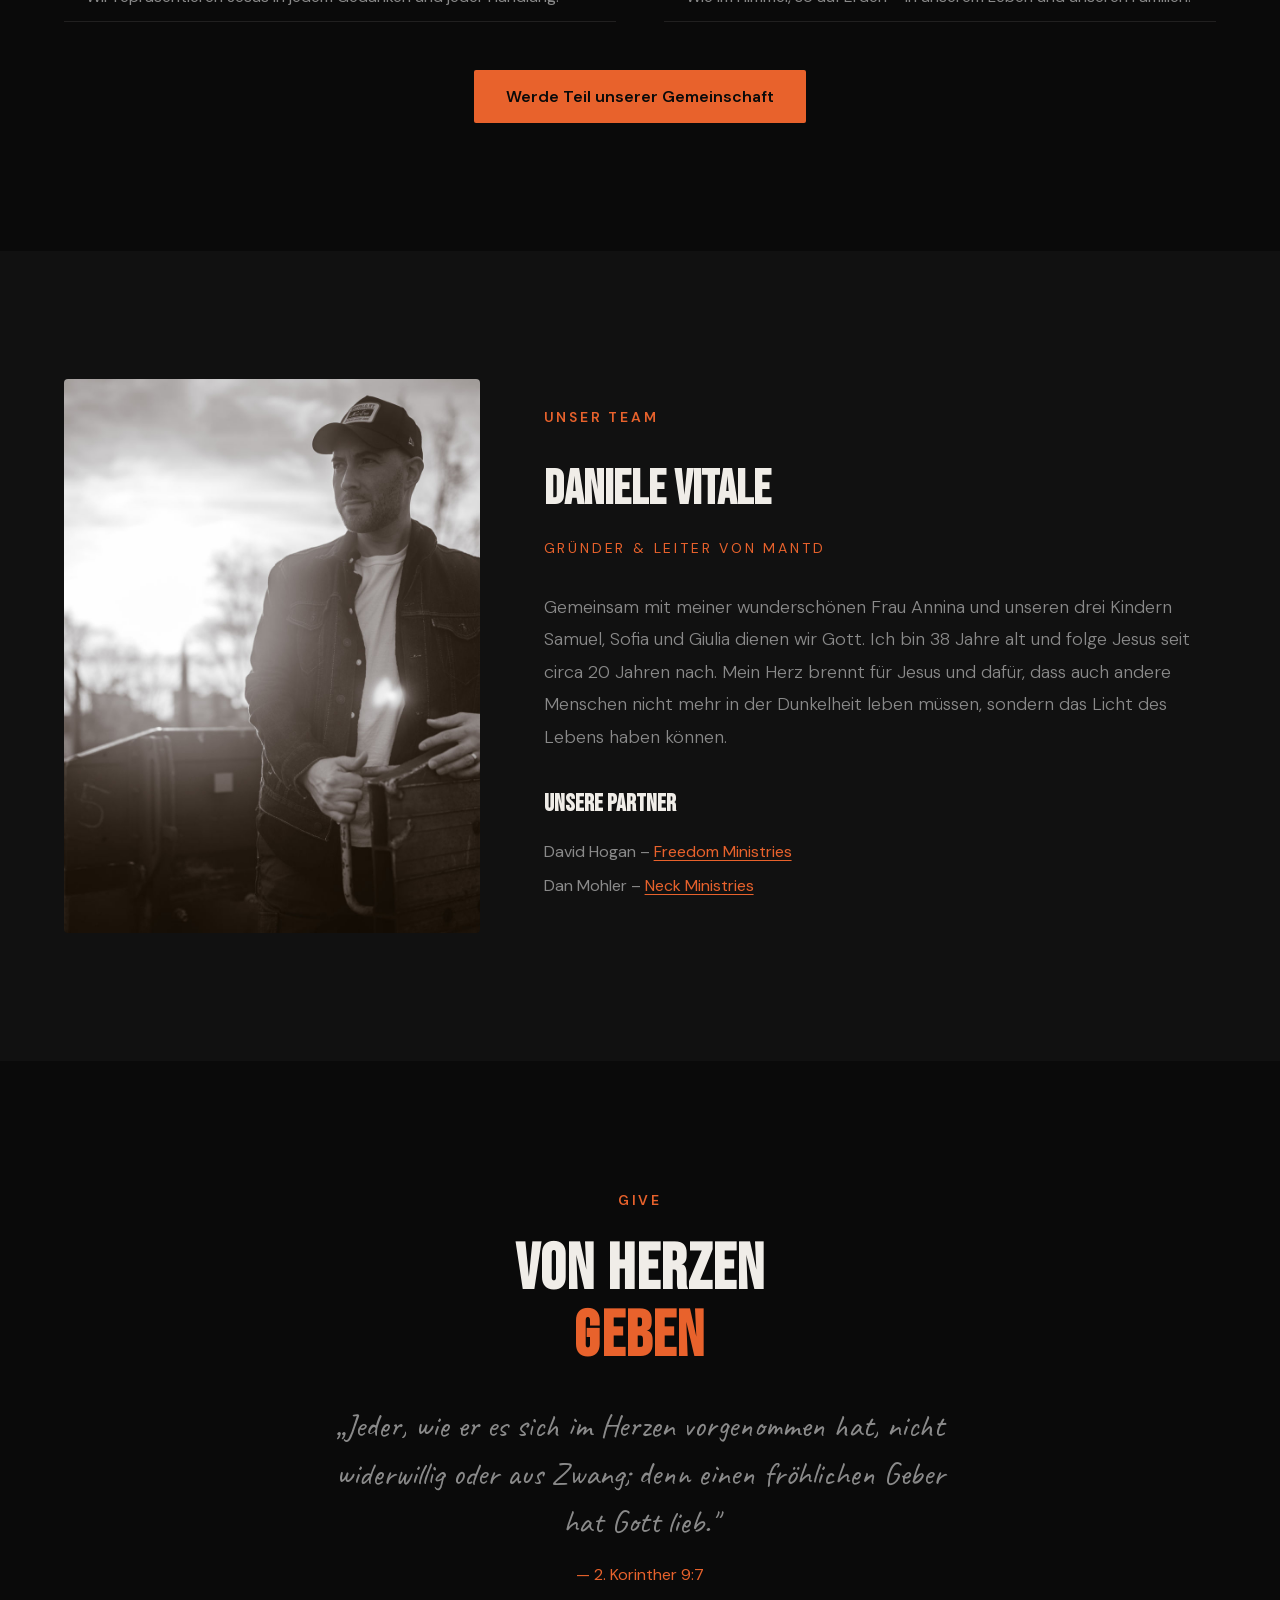
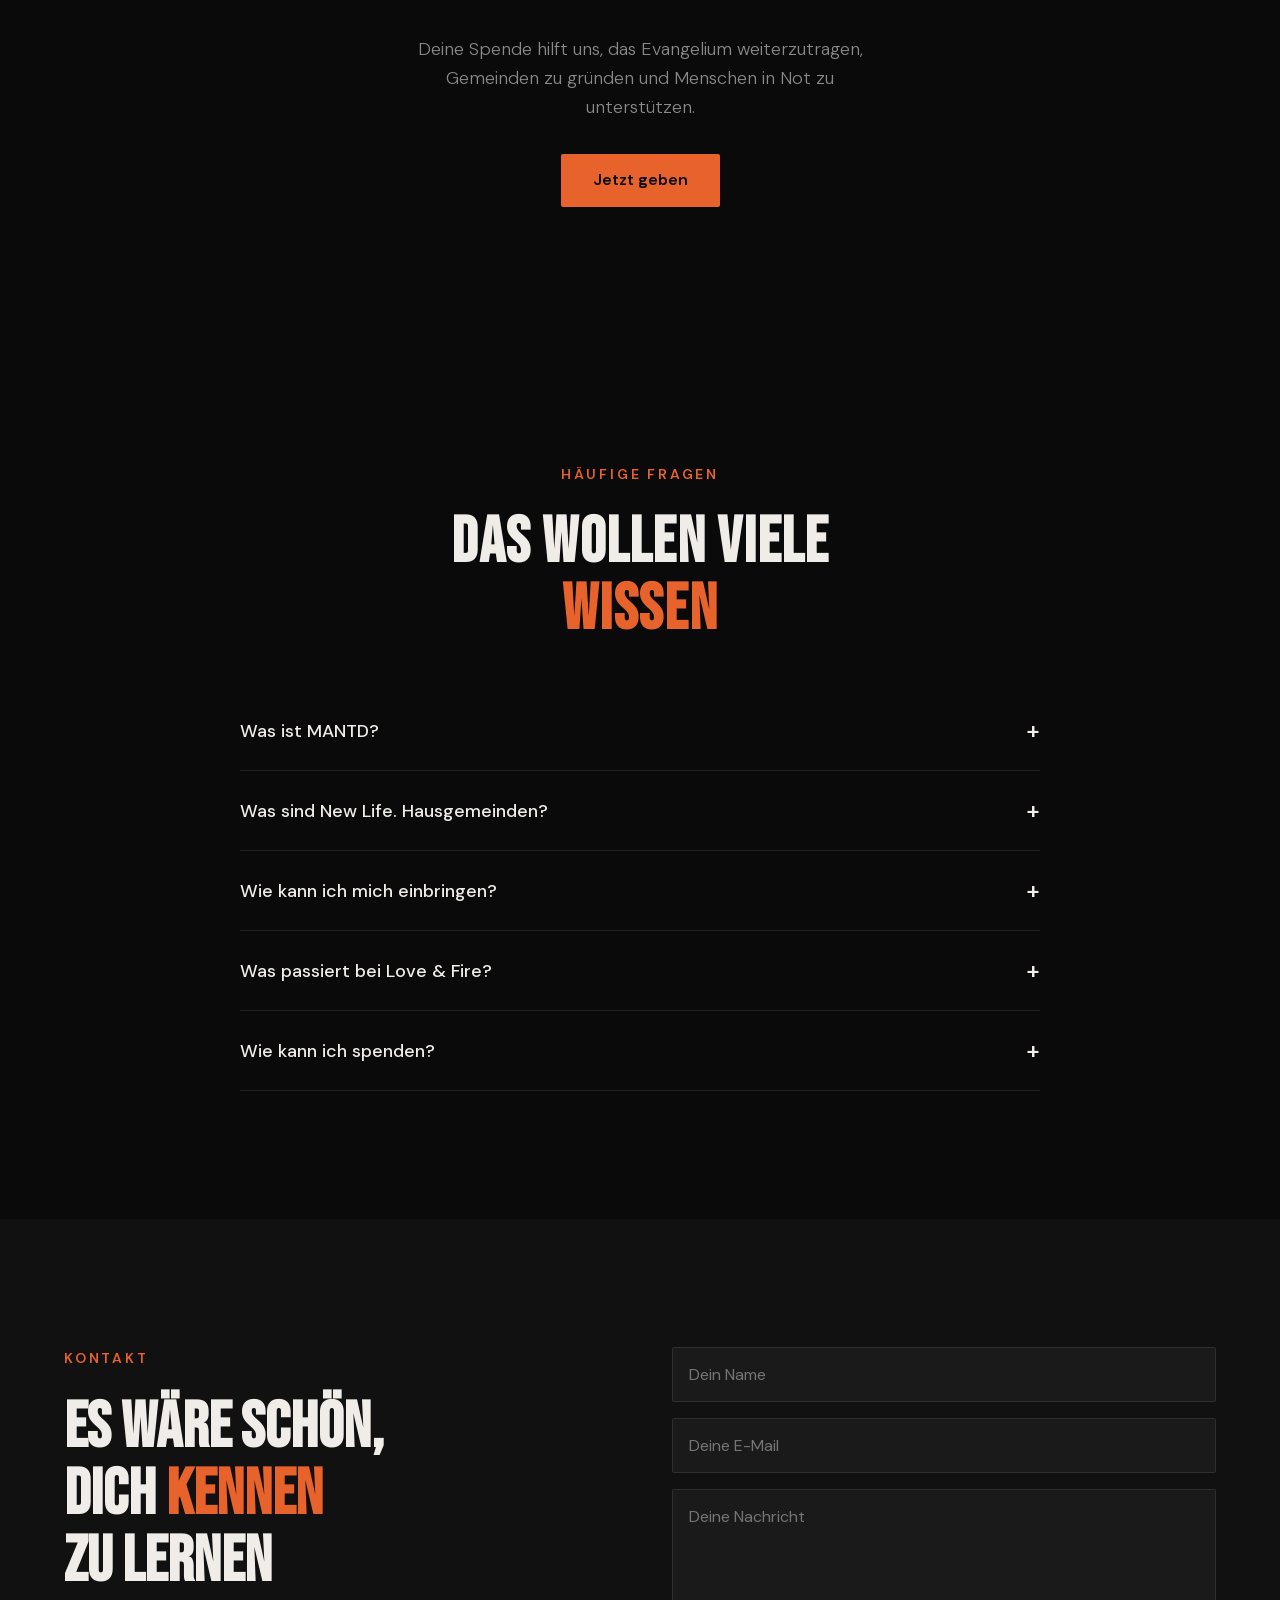
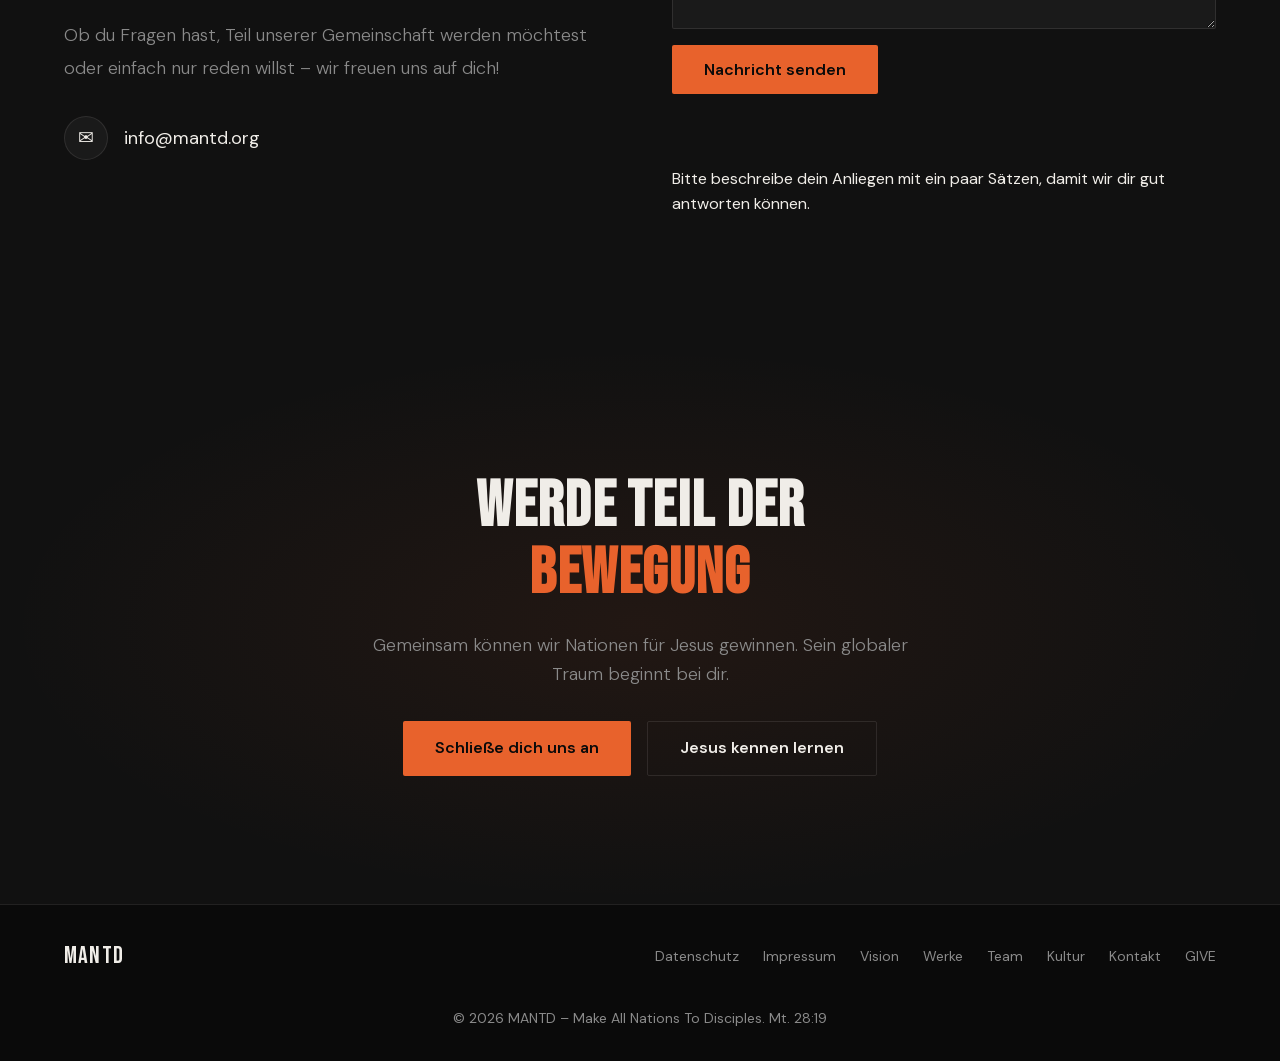
==== commit 3396d910: "feat: logo starts with 50% opacity and scales/fades to 100%" ====
--- a/index.html
+++ b/index.html
@@ -648,8 +648,8 @@
     // Initial state: 50% smaller
     gsap.set('.hero__center-logo', { scale: 0.2, opacity: 0 });
 
-    // Fade in on load
-    gsap.to('.hero__center-logo', { opacity: 1, duration: 1.5, ease: 'power3.out' });
+    // Fade in on load (hier auf 0.5 gesetzt für 50% Transparenz)
+    gsap.to('.hero__center-logo', { opacity: 0.5, duration: 1.5, ease: 'power3.out' });
     gsap.from('.scroll-indicator', { opacity: 0, duration: 1, delay: 1.5 });
 
     // Scroll to scale up
@@ -664,7 +664,9 @@
       }
     });
 
-    heroTl.to('.hero__center-logo', { scale: 1, ease: 'none' }, 0)
+    // opacity: 1 = Volle Deckkraft (0% Transparenz) beim Scrollen
+    // backgroundColor: 'rgba(0,0,0, 0.6)' = Hier den Wert 0.6 anpassen für die Dunkelheit des Overlays
+    heroTl.to('.hero__center-logo', { scale: 1, opacity: 1, ease: 'none' }, 0)
           .to('.hero__overlay', { backgroundColor: 'rgba(0, 0, 0, 0.6)', ease: 'none' }, 0);
 
     gsap.from('.hero__title', { y: 60, opacity: 0, duration: 1.2, ease: 'power3.out', scrollTrigger: { trigger: '.hero-content-section', start: 'top 60%' } });
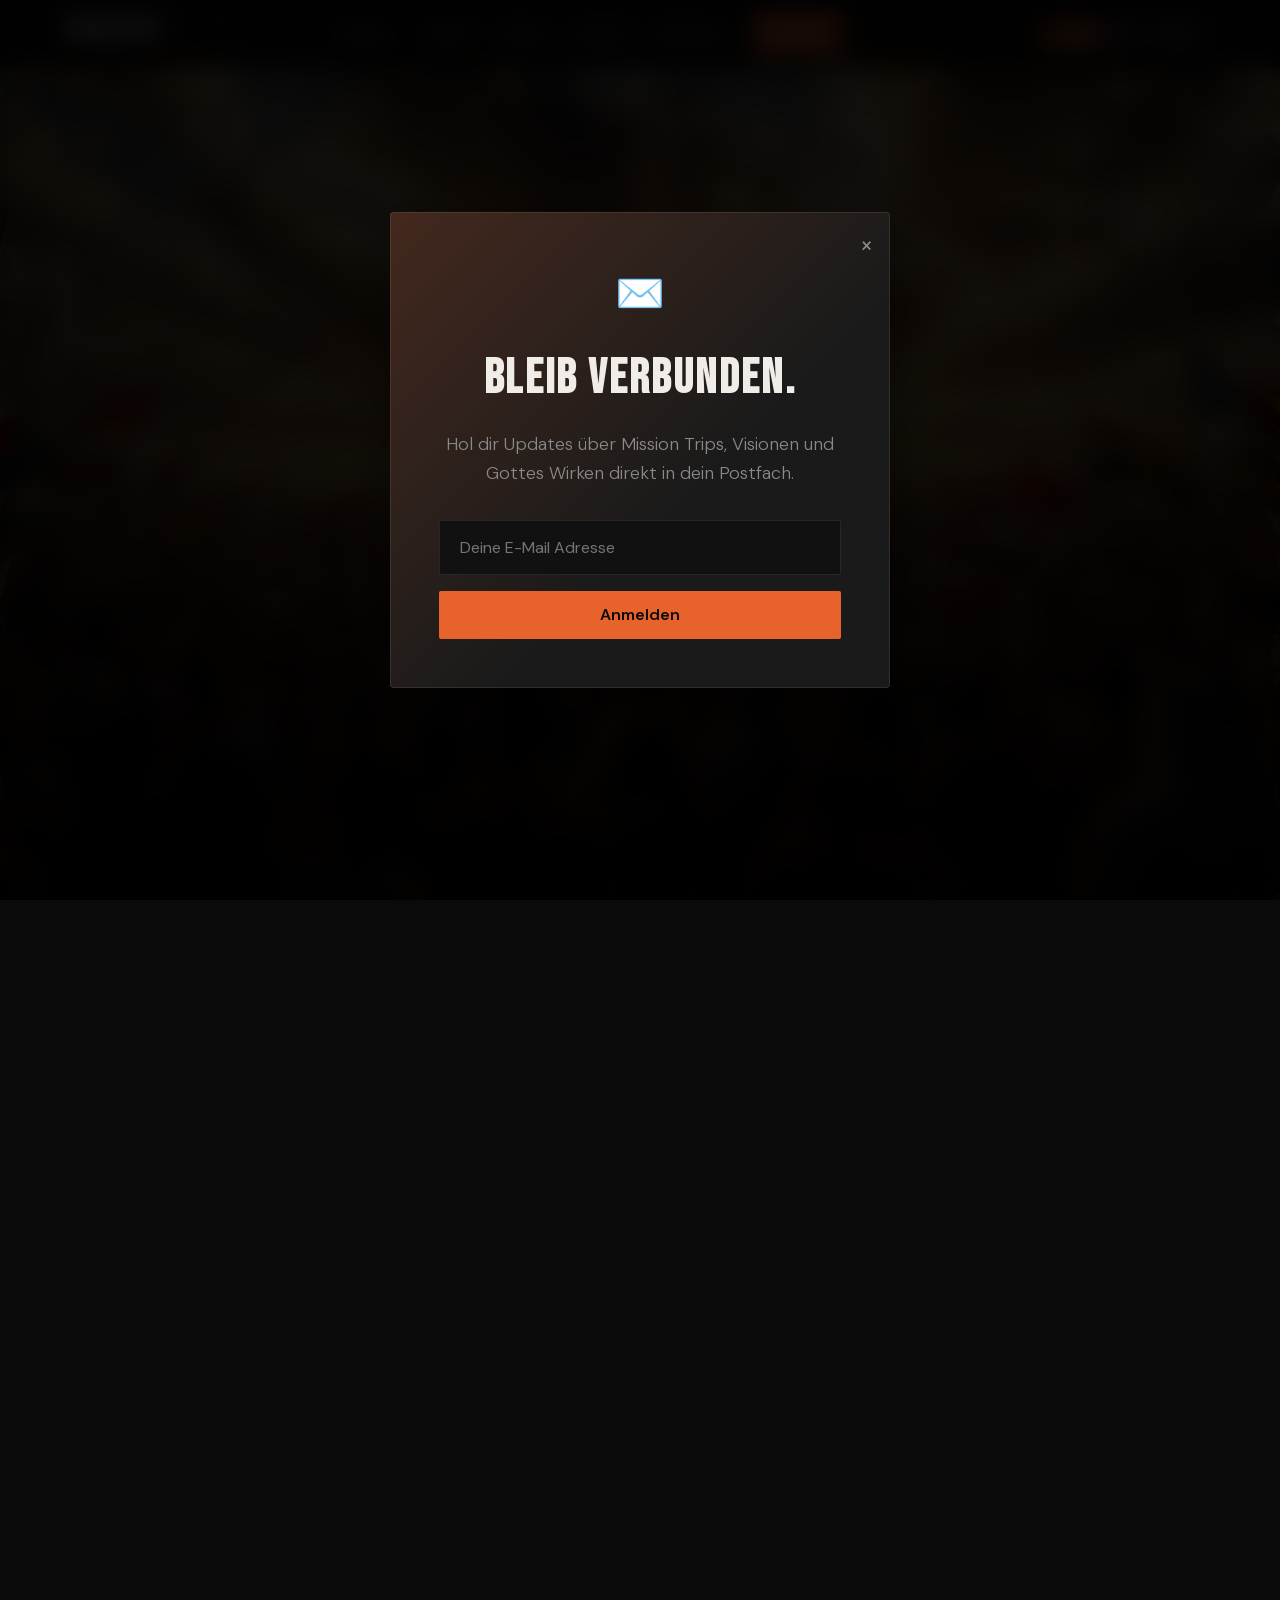
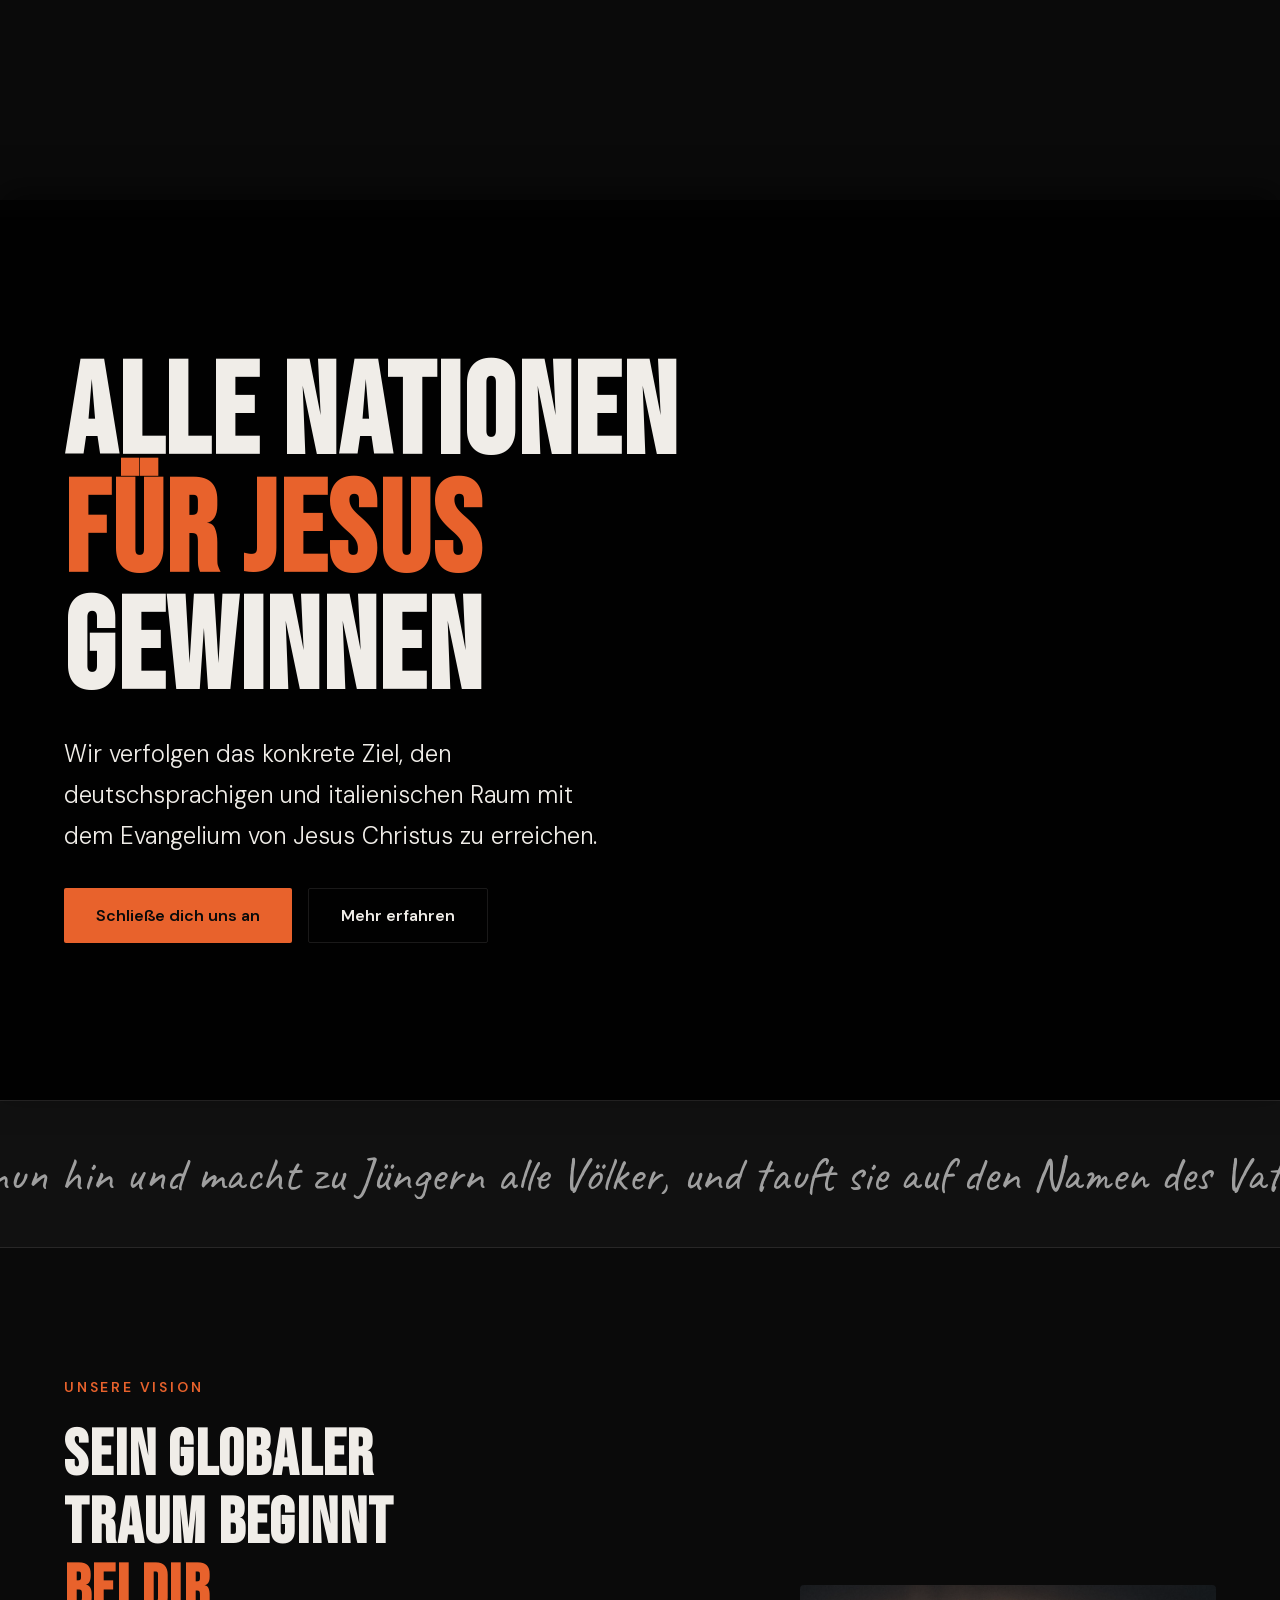
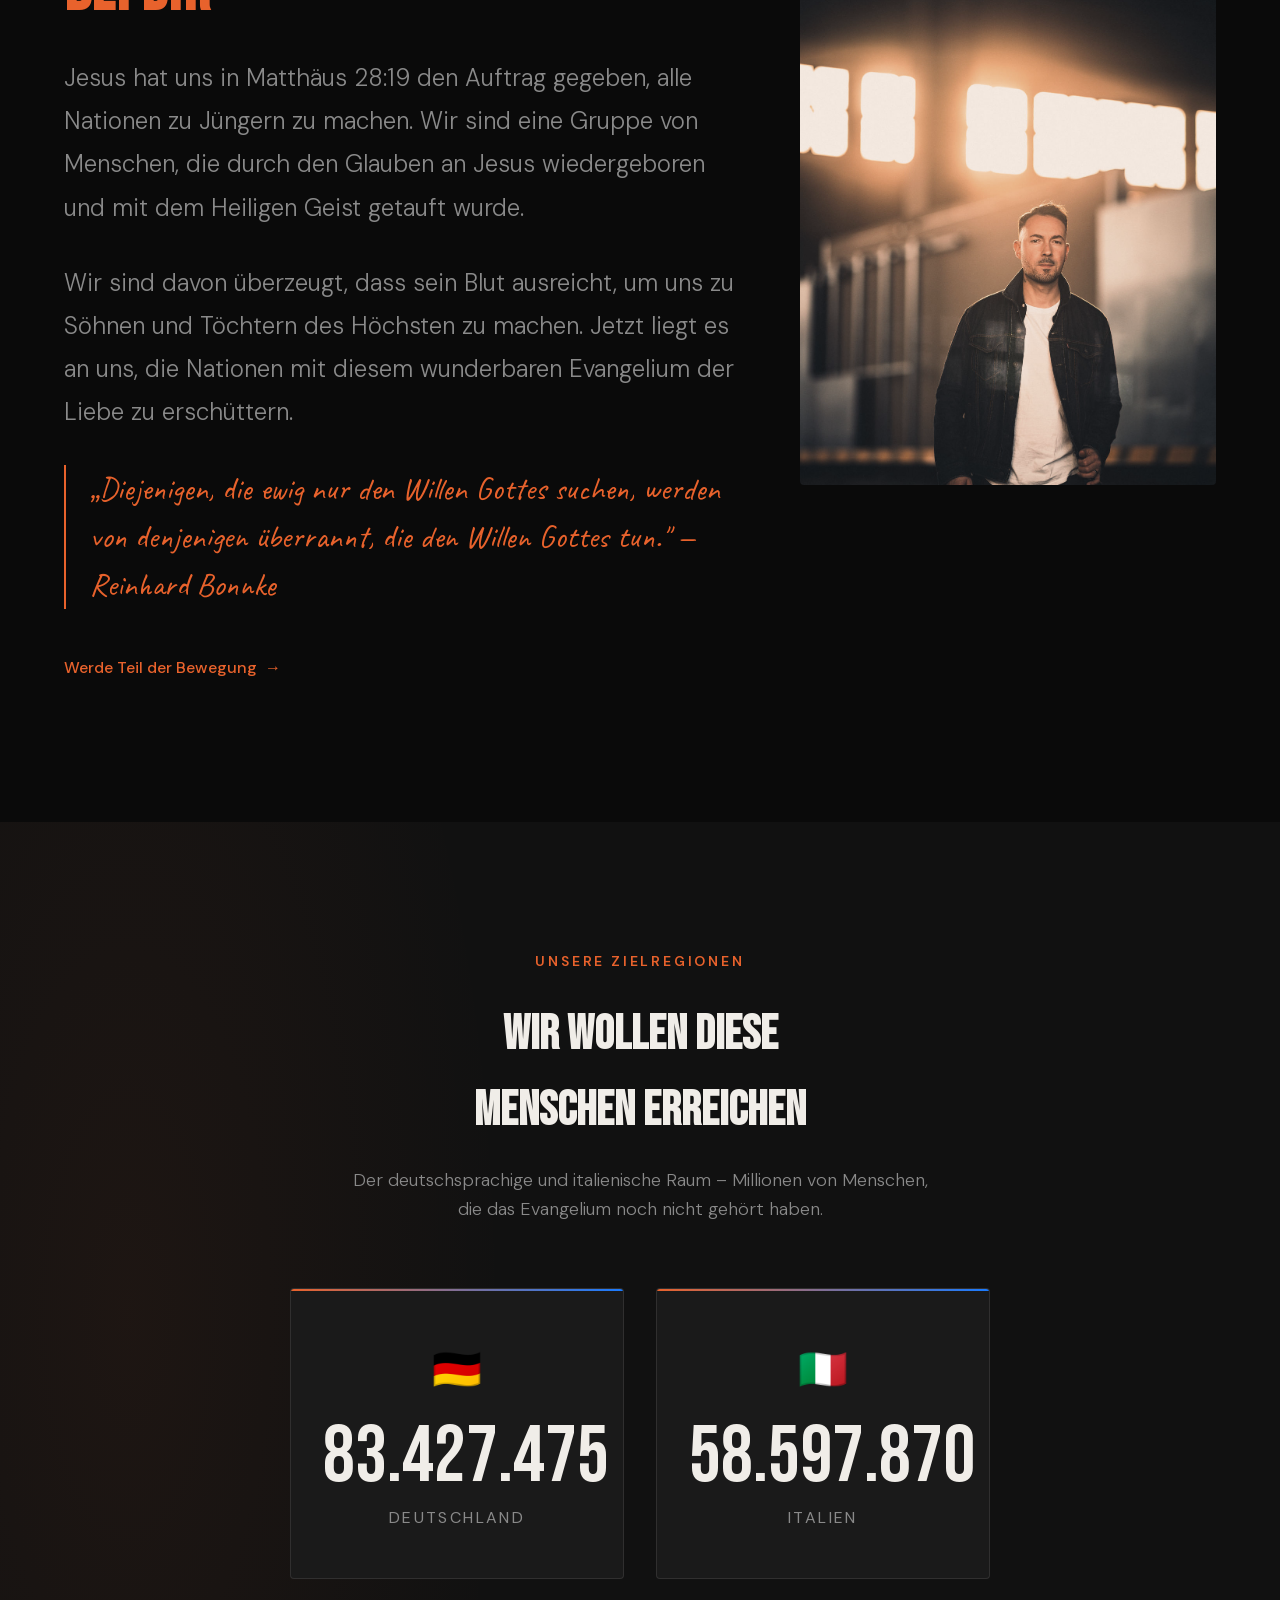
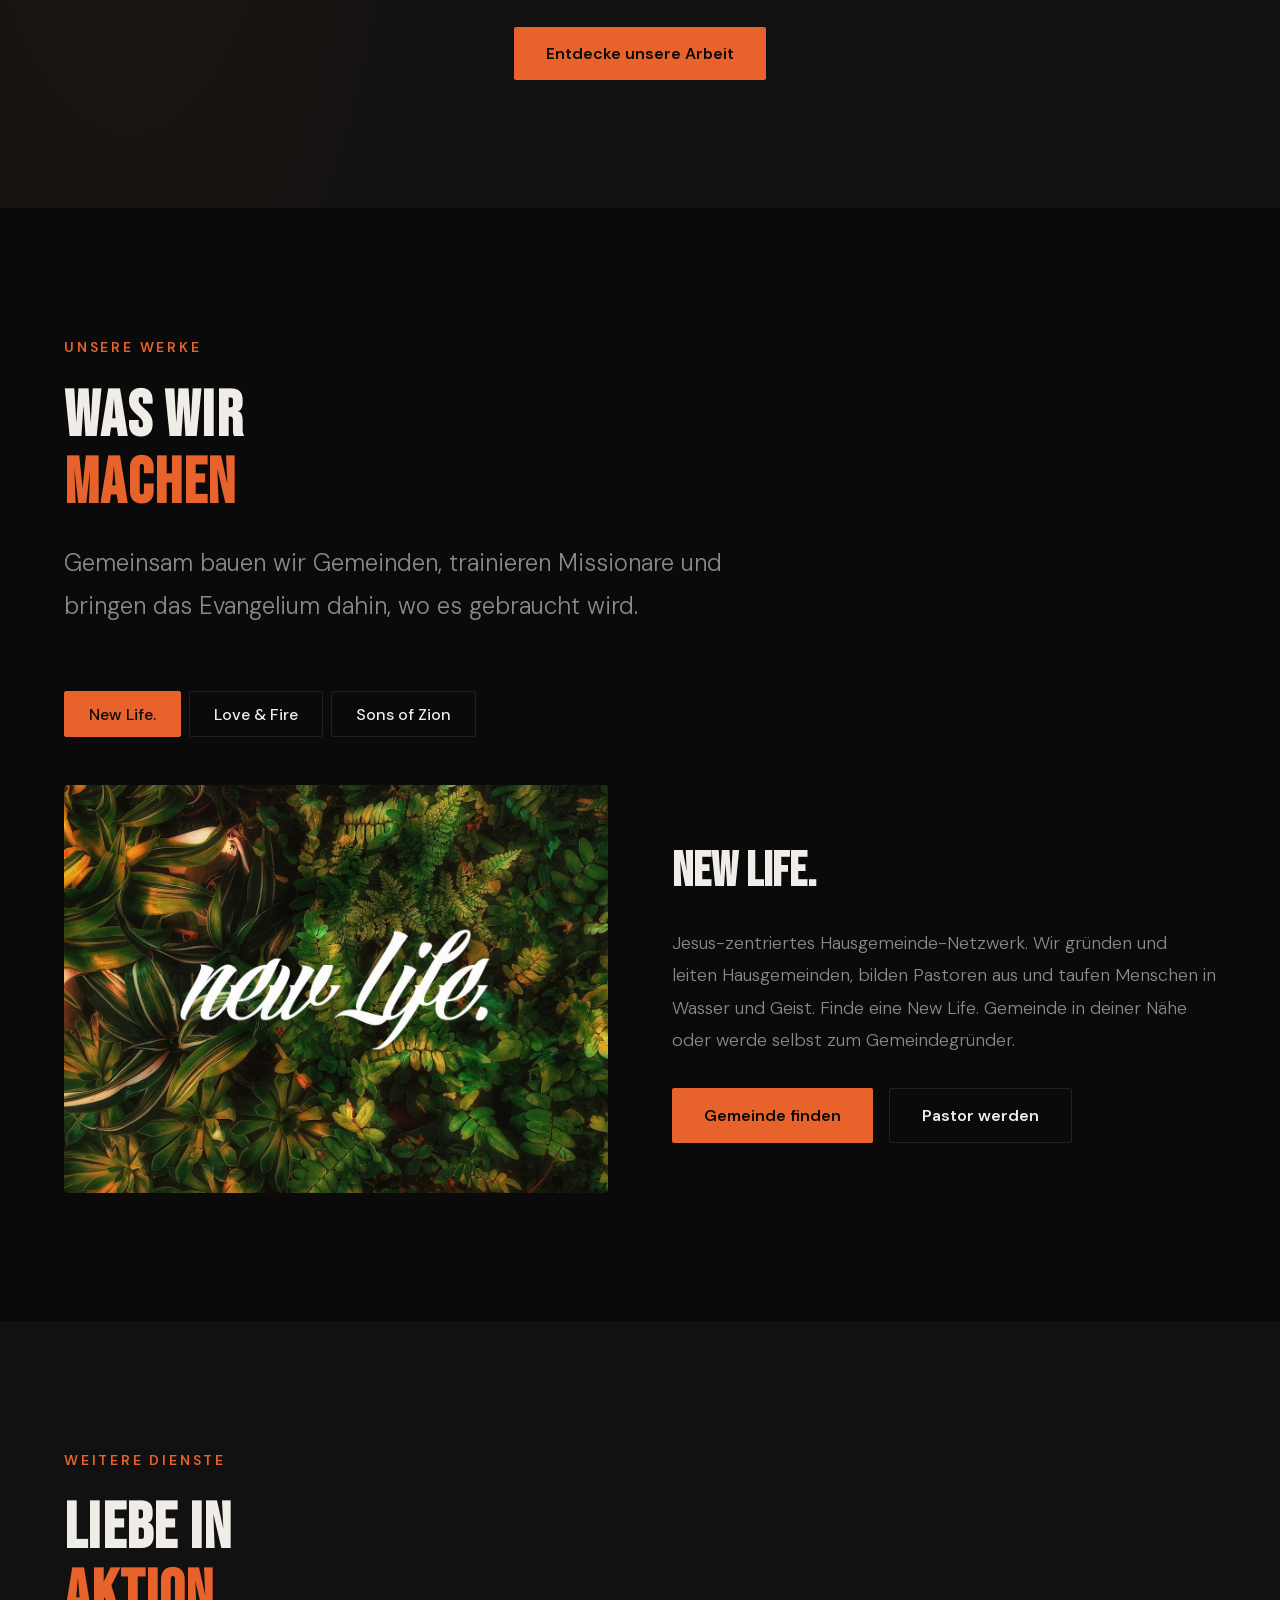
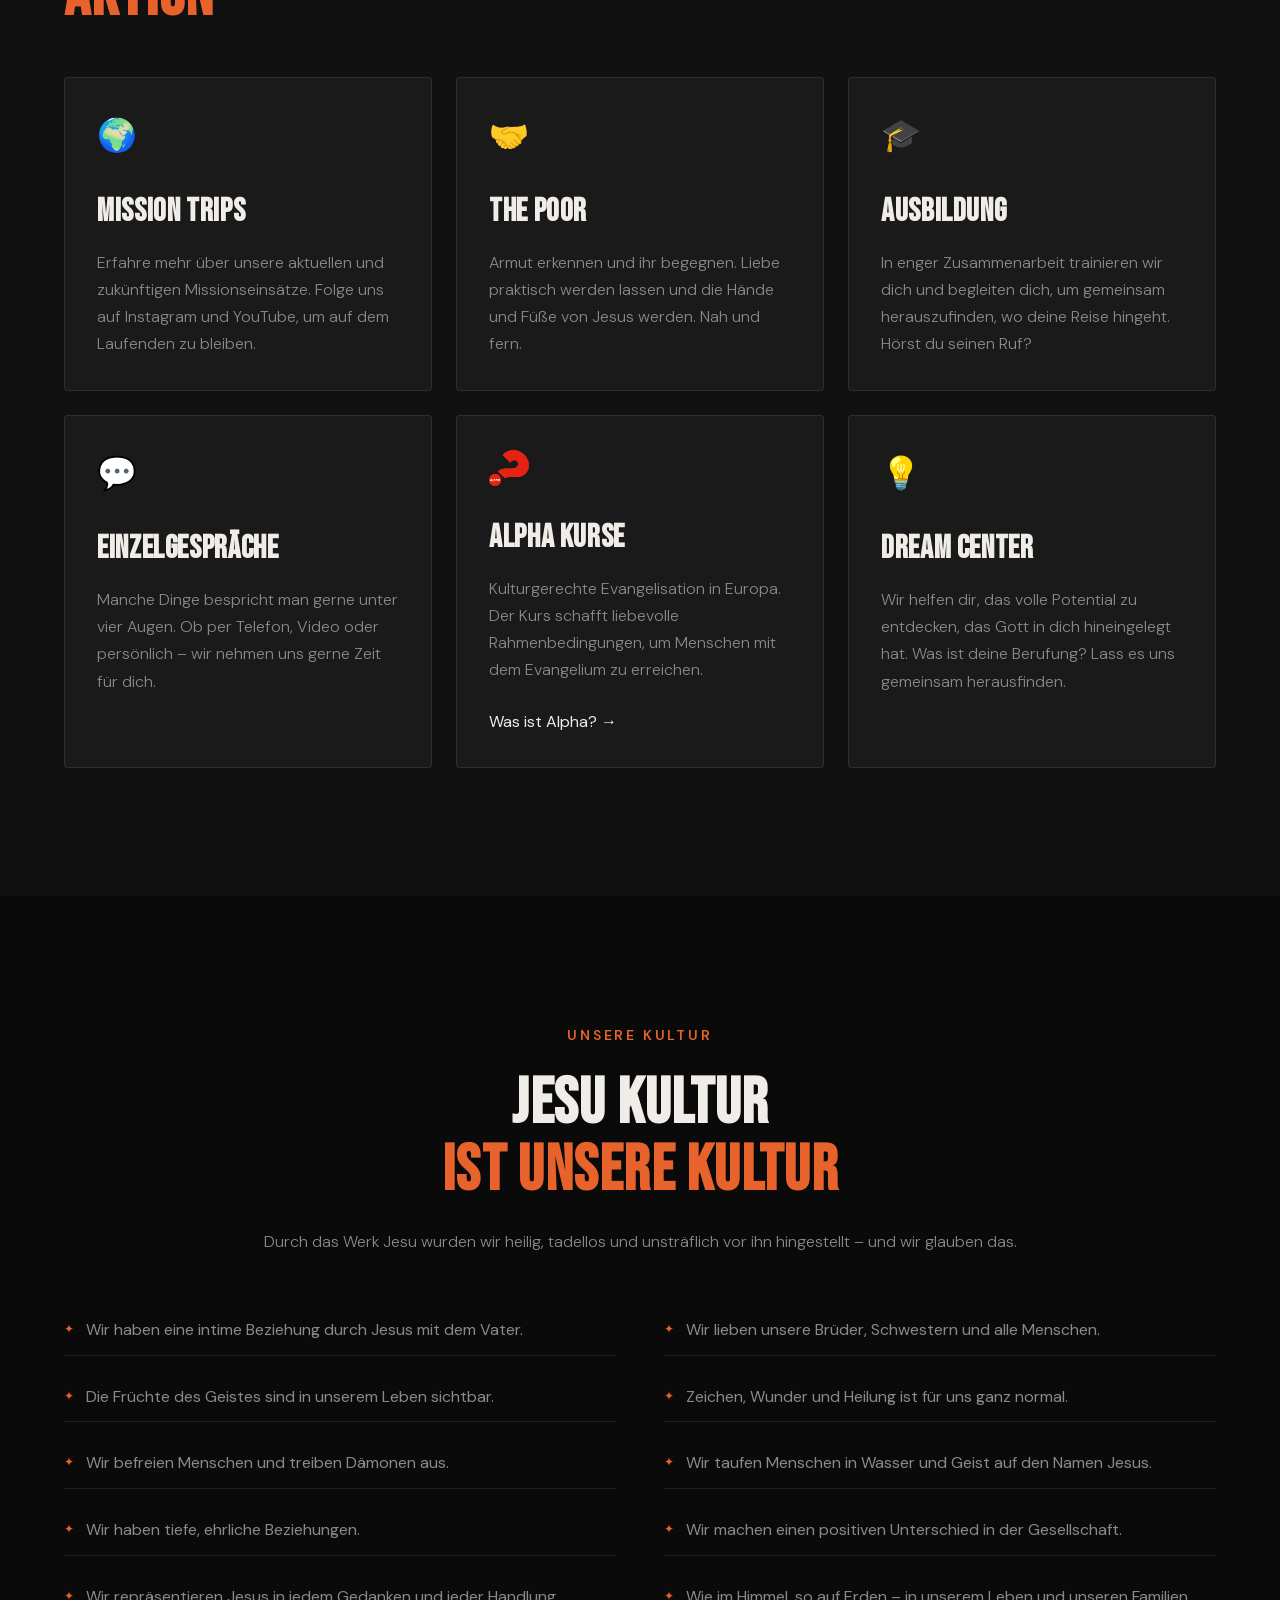
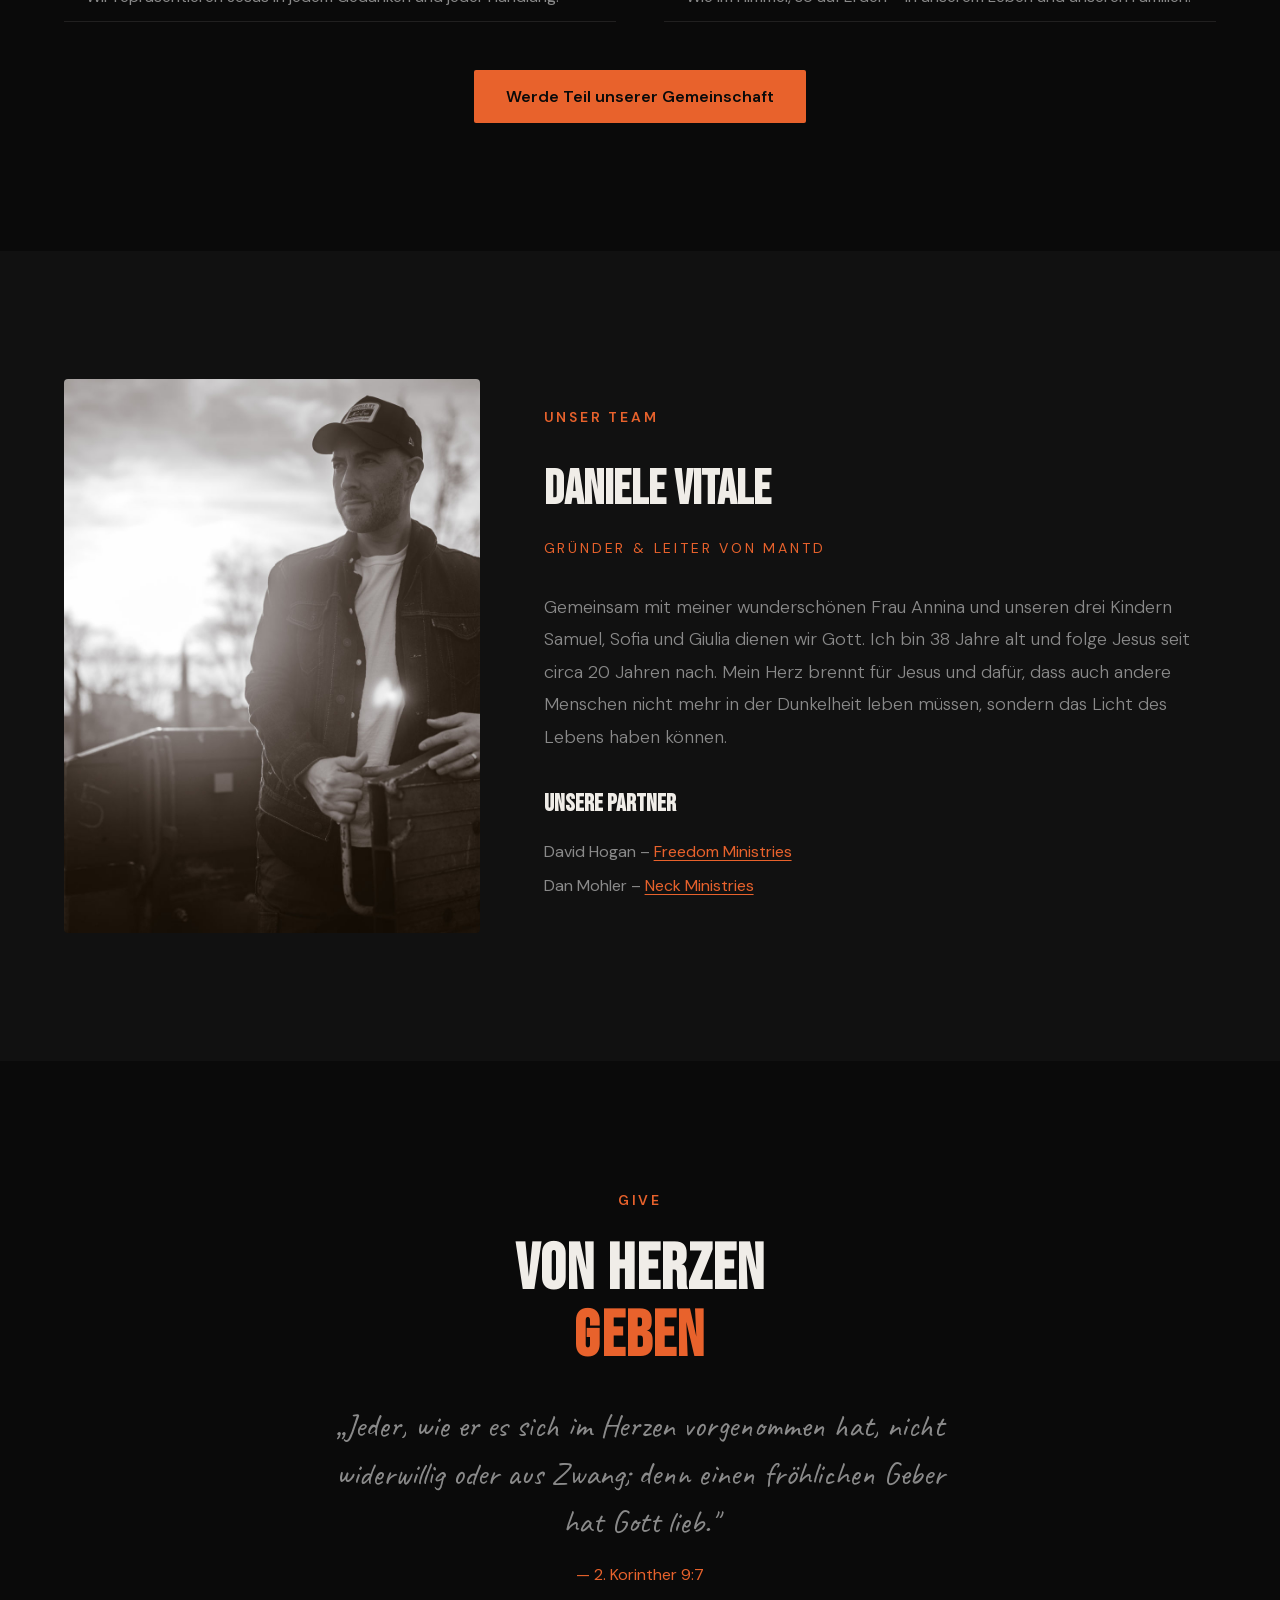
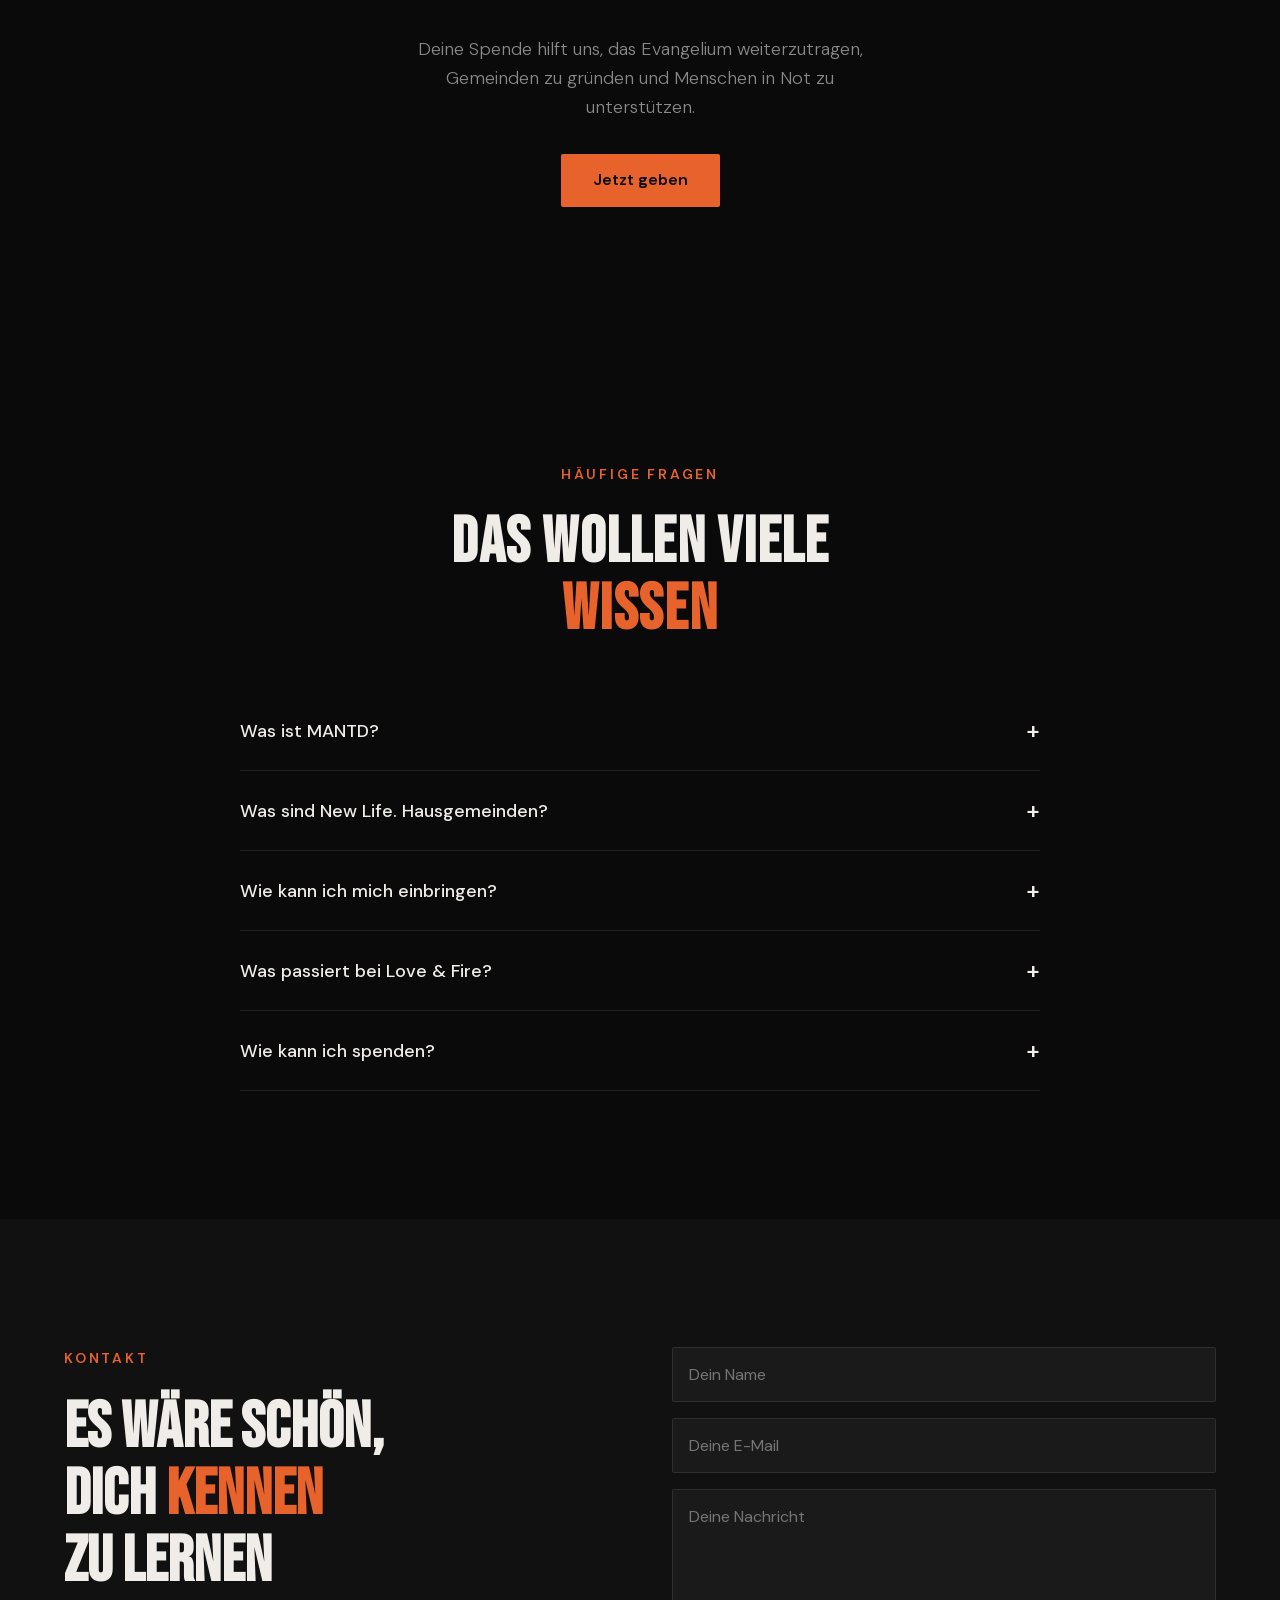
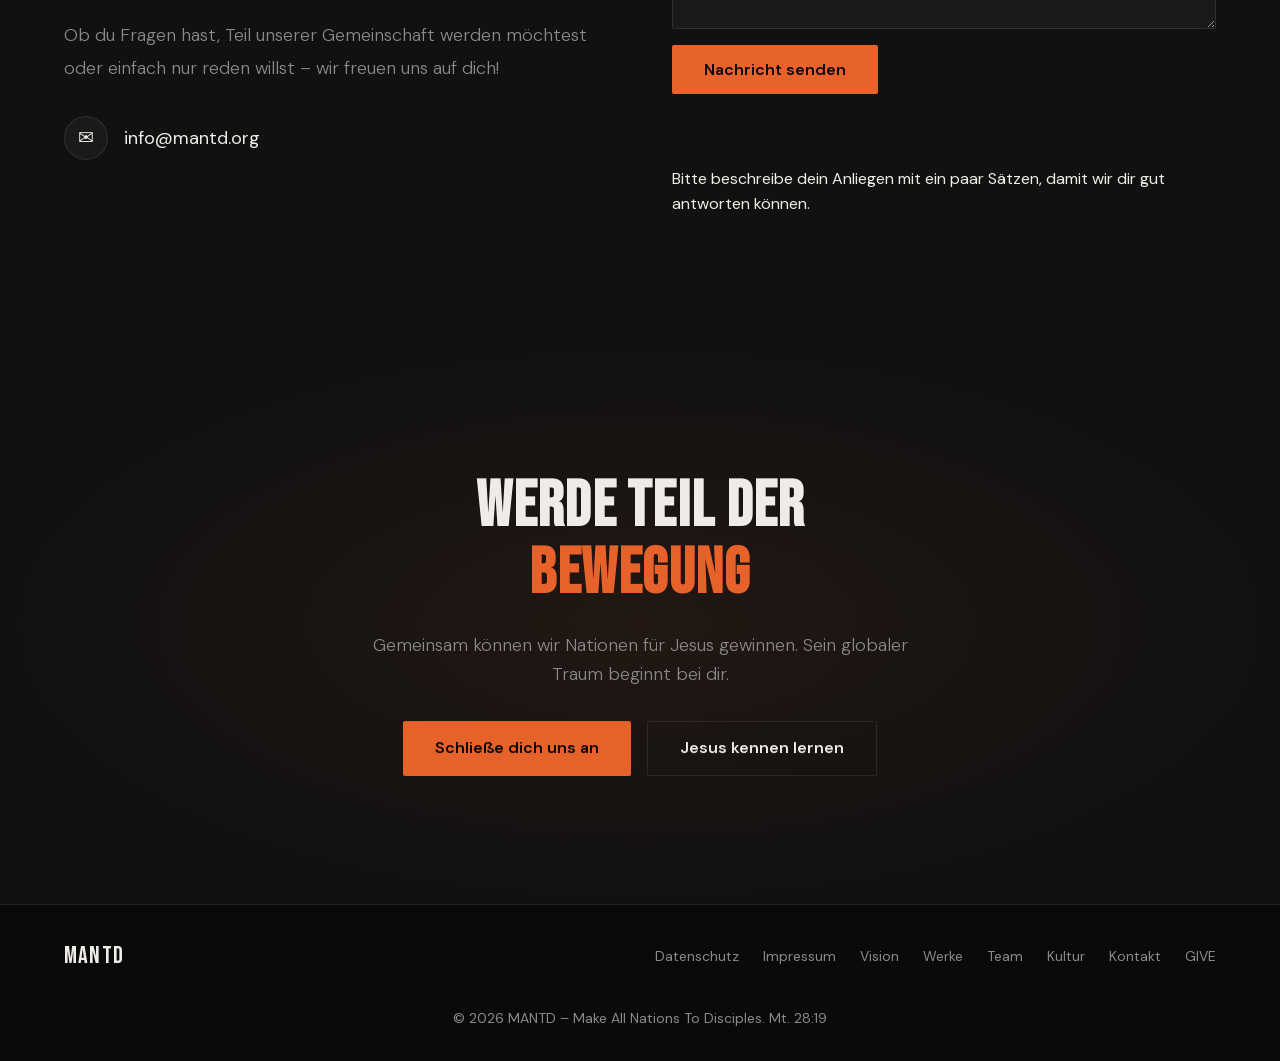
==== commit ceefafa0: "feat: animate background image scale from 1.2 to 1 on scroll" ====
--- a/index.html
+++ b/index.html
@@ -645,14 +645,15 @@
       });
     });
 
-    // Initial state: 50% smaller
-    gsap.set('.hero__center-logo', { scale: 0.2, opacity: 0 });
+    // Initial state: Logo 50% smaller, BG Image 120% zoomed in
+    gsap.set('.hero__center-logo', { scale: 0.2, opacity: 0.5 });
+    gsap.set('.hero__bg img', { scale: 1.2 });
 
     // Fade in on load (hier auf 0.5 gesetzt für 50% Transparenz)
     gsap.to('.hero__center-logo', { opacity: 0.5, duration: 1.5, ease: 'power3.out' });
     gsap.from('.scroll-indicator', { opacity: 0, duration: 1, delay: 1.5 });
 
-    // Scroll to scale up
+    // Scroll to scale up/down
     let heroTl = gsap.timeline({
       scrollTrigger: {
         trigger: '.hero',
@@ -667,7 +668,8 @@
     // opacity: 1 = Volle Deckkraft (0% Transparenz) beim Scrollen
     // backgroundColor: 'rgba(0,0,0, 0.6)' = Hier den Wert 0.6 anpassen für die Dunkelheit des Overlays
     heroTl.to('.hero__center-logo', { scale: 1, opacity: 1, ease: 'none' }, 0)
-          .to('.hero__overlay', { backgroundColor: 'rgba(0, 0, 0, 0.6)', ease: 'none' }, 0);
+      .to('.hero__overlay', { backgroundColor: 'rgba(0, 0, 0, 0.6)', ease: 'none' }, 0)
+      .to('.hero__bg img', { scale: 1, ease: 'none' }, 0);
 
     gsap.from('.hero__title', { y: 60, opacity: 0, duration: 1.2, ease: 'power3.out', scrollTrigger: { trigger: '.hero-content-section', start: 'top 60%' } });
     gsap.from('.hero__subtitle', { y: 40, opacity: 0, duration: 1, ease: 'power3.out', scrollTrigger: { trigger: '.hero-content-section', start: 'top 50%' } });
